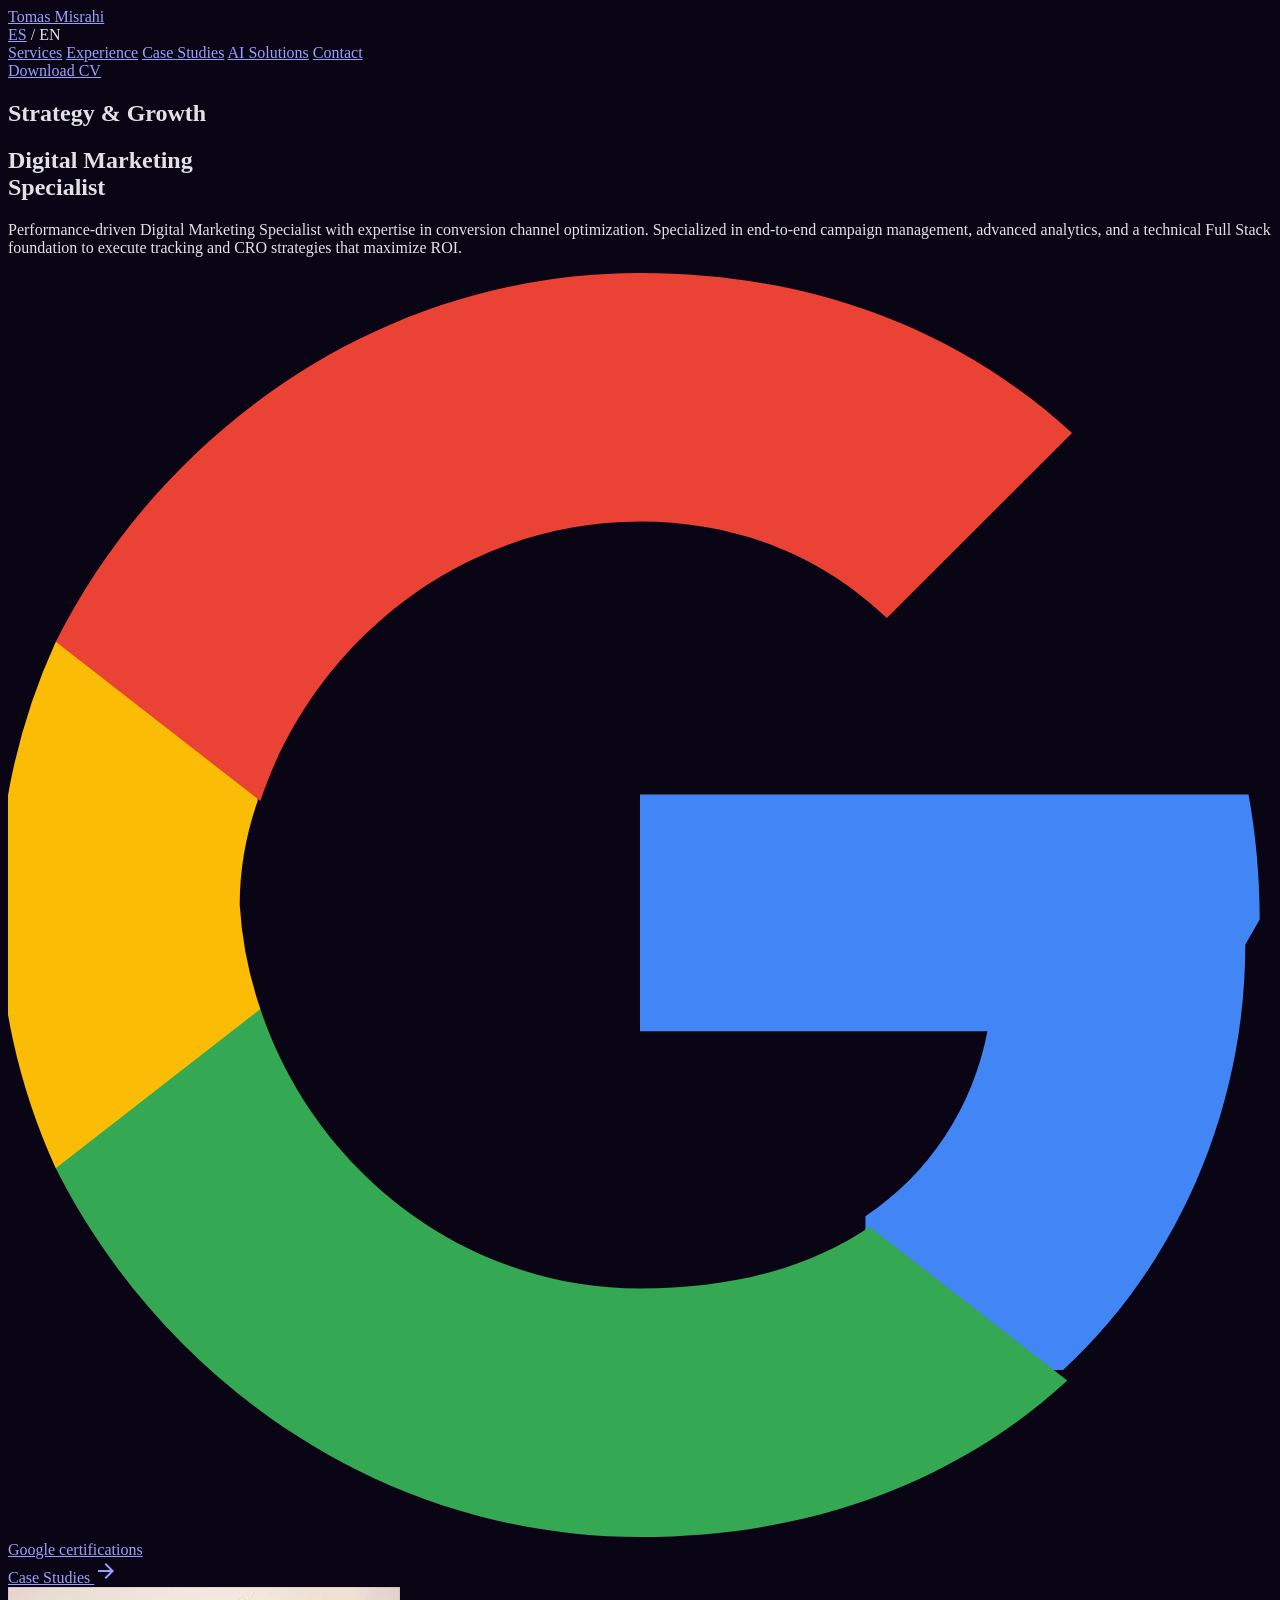
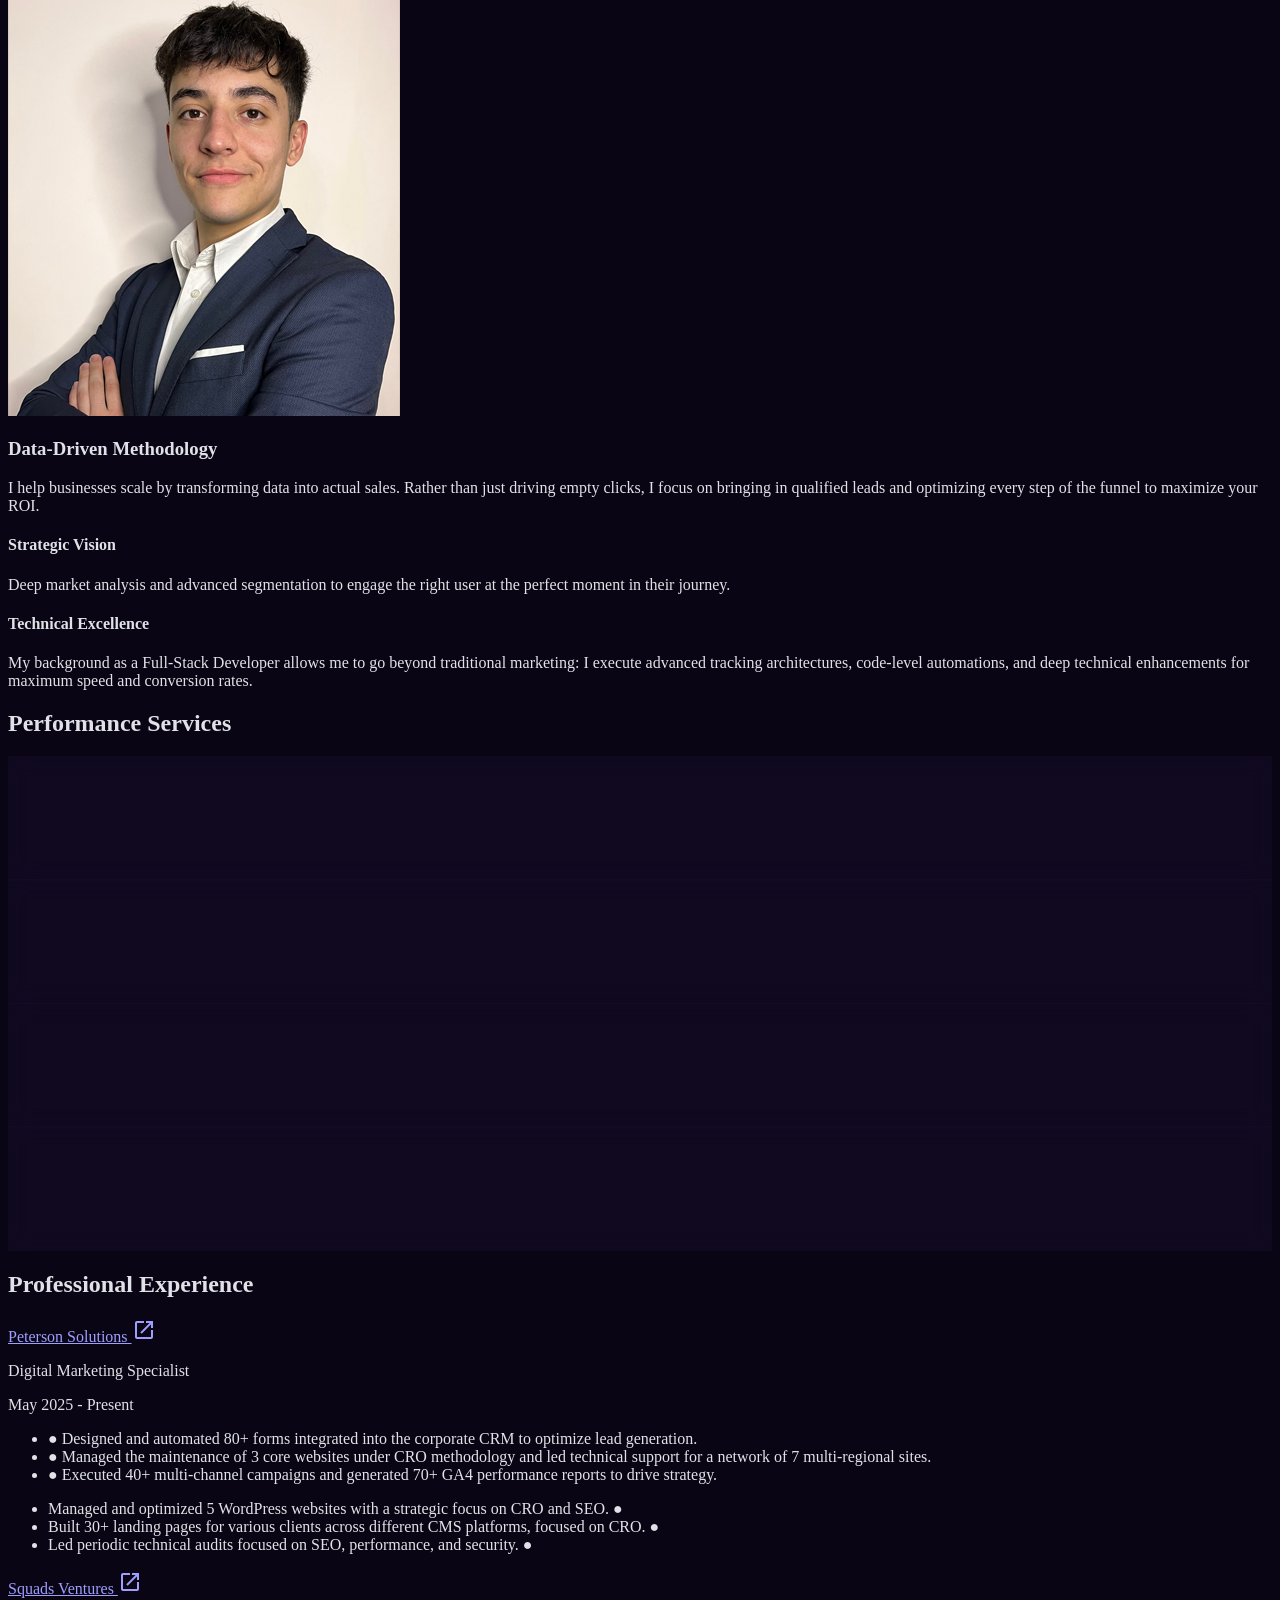
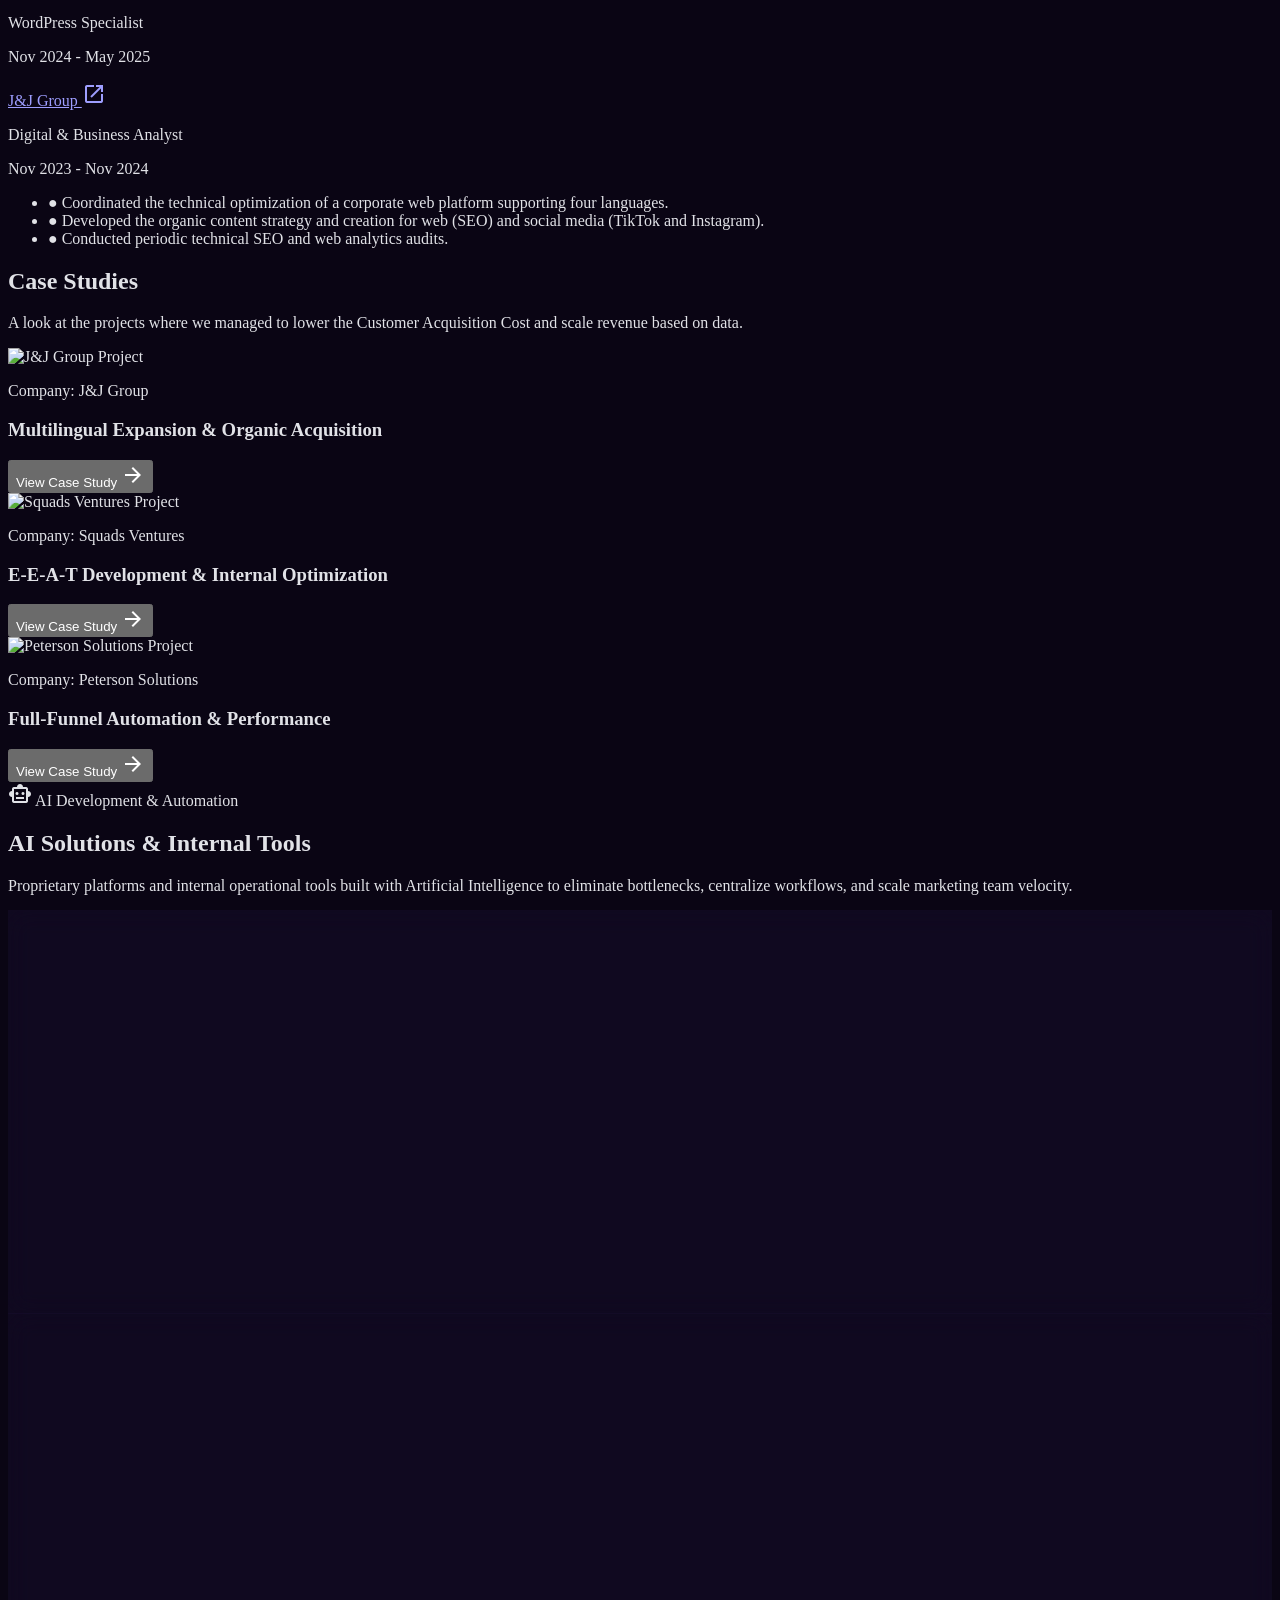
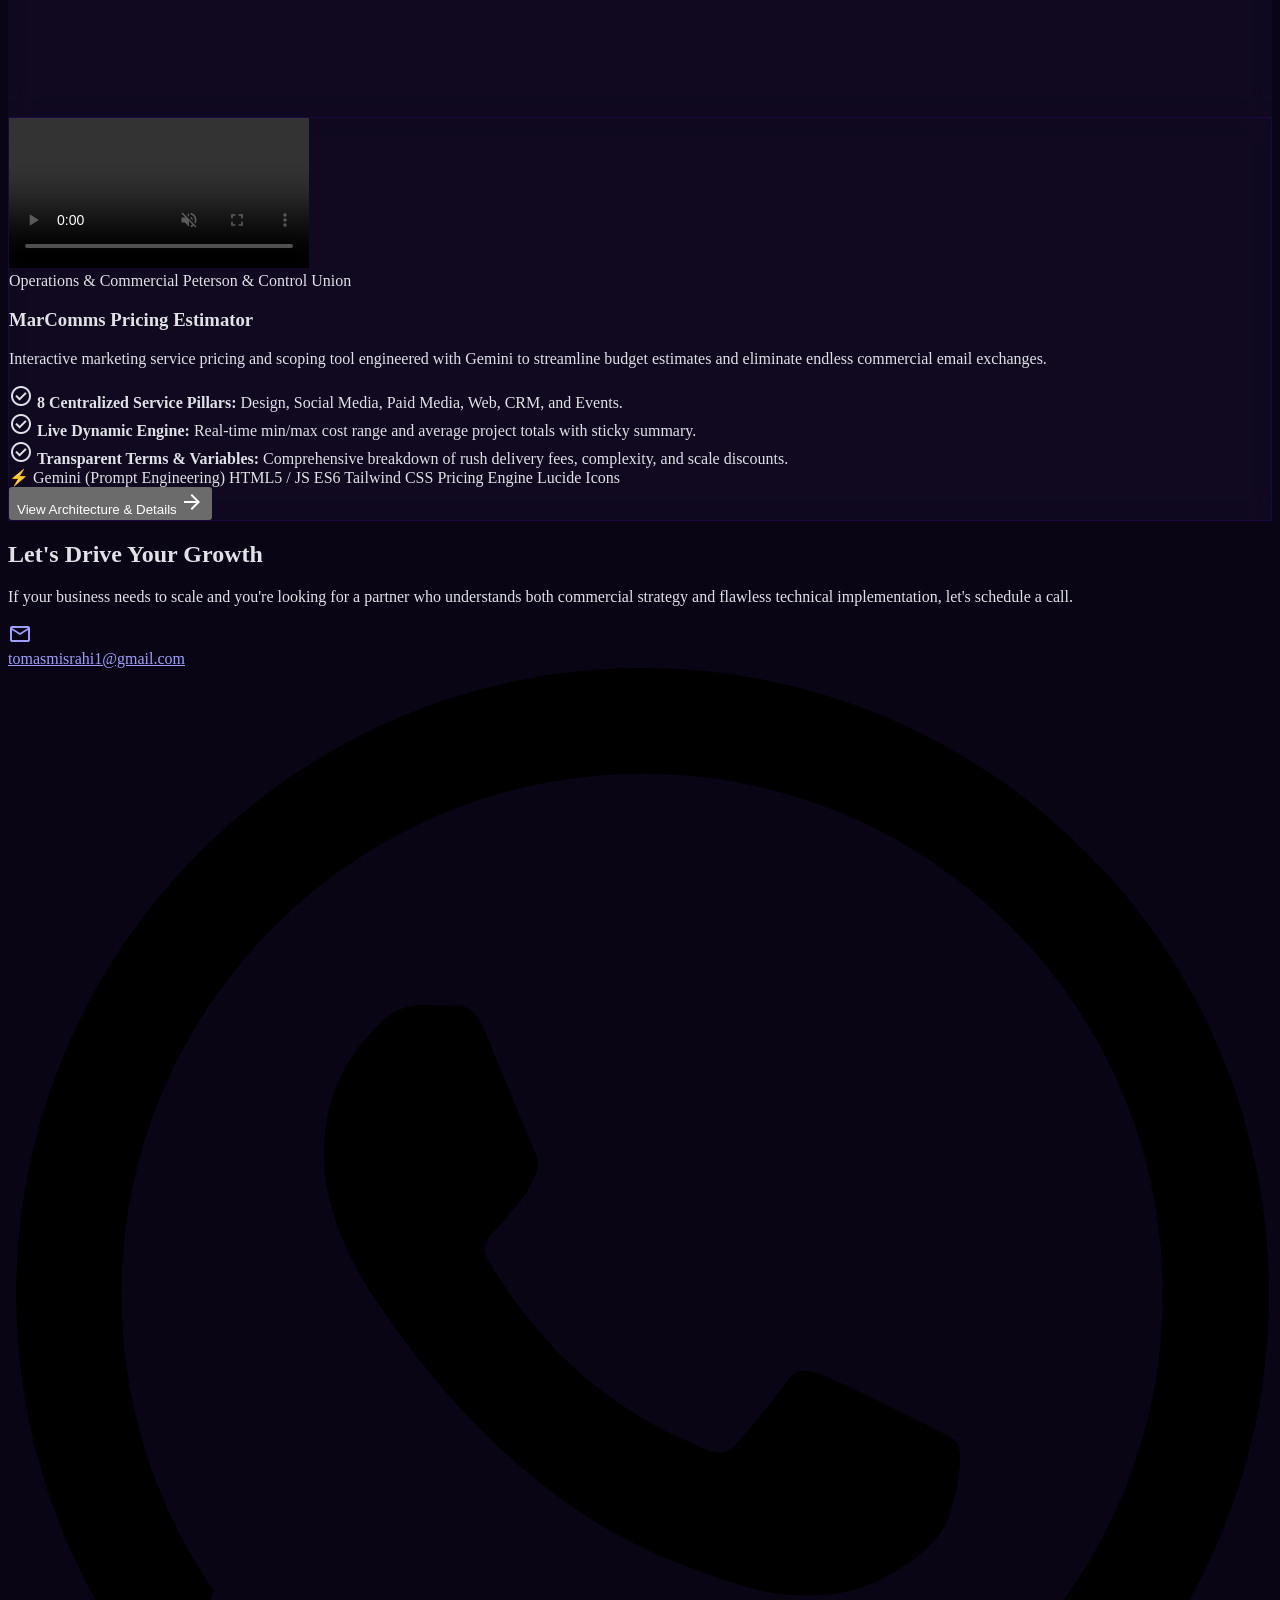
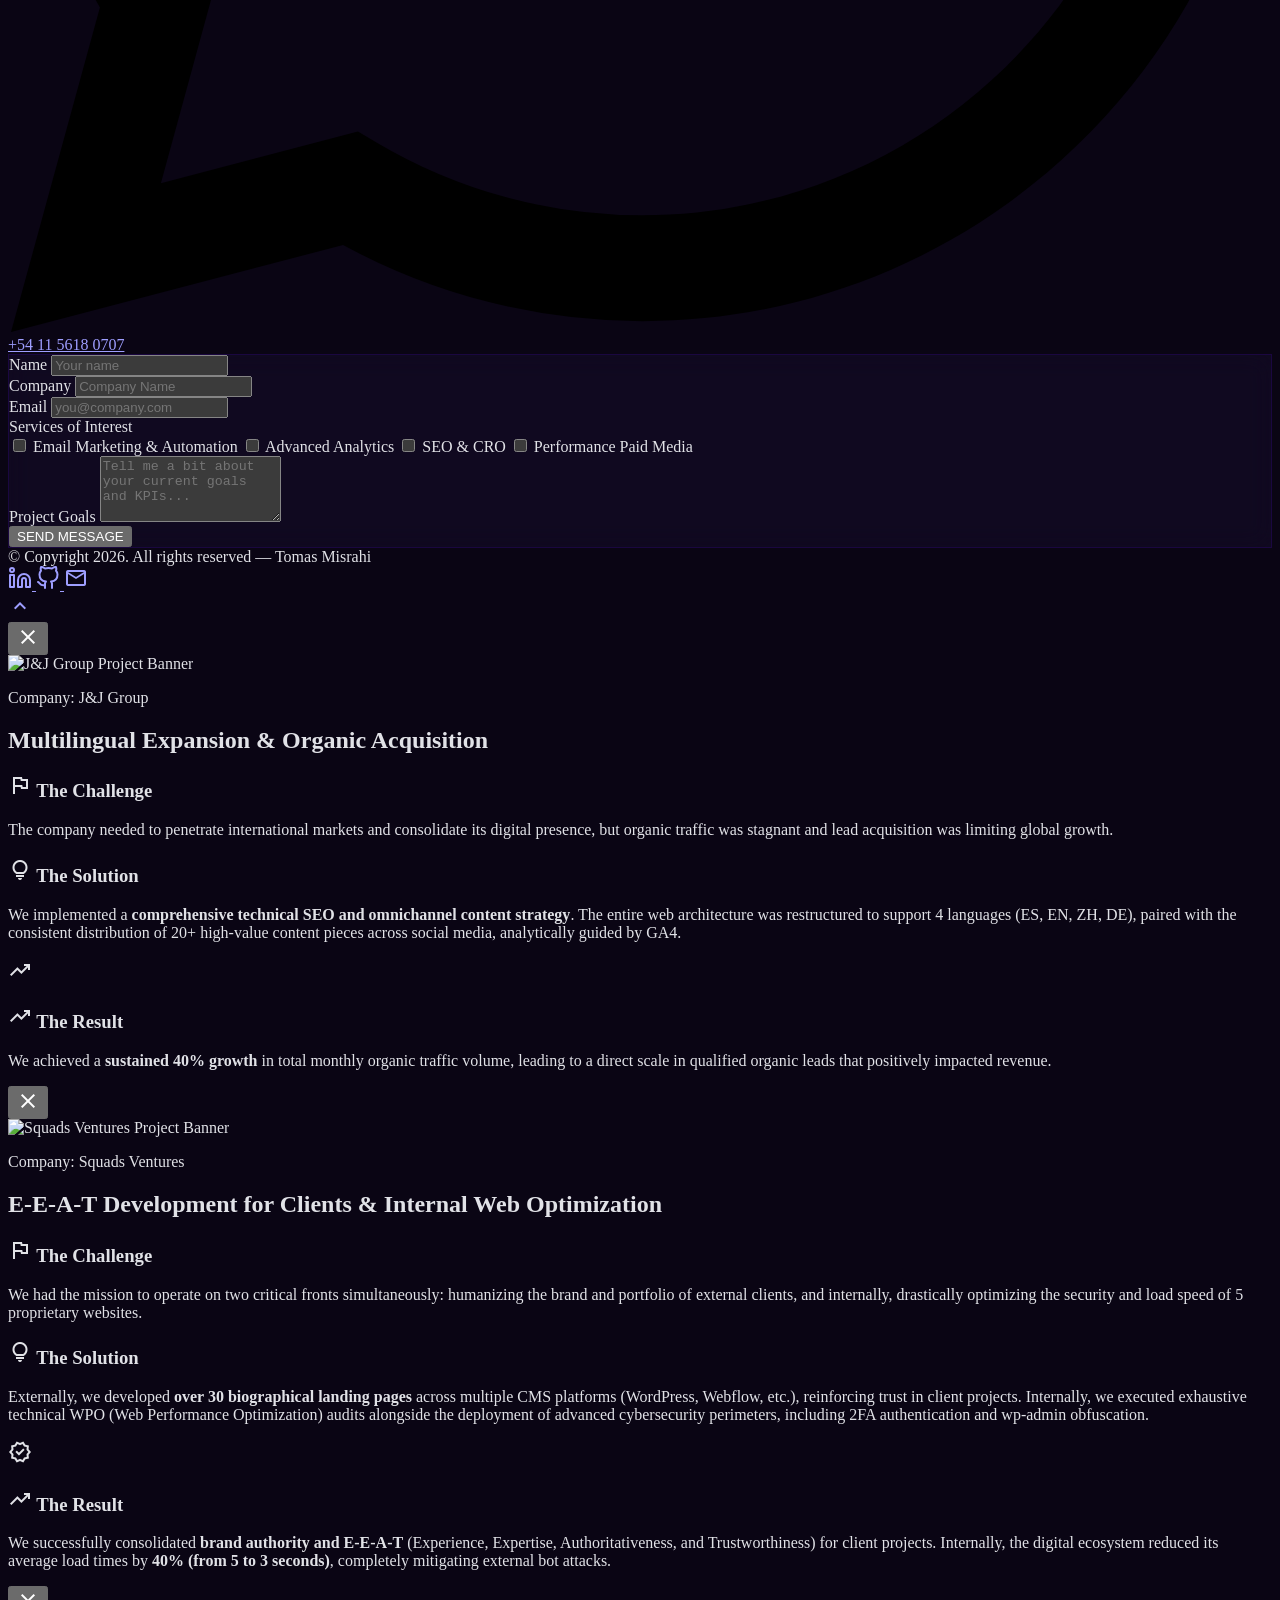
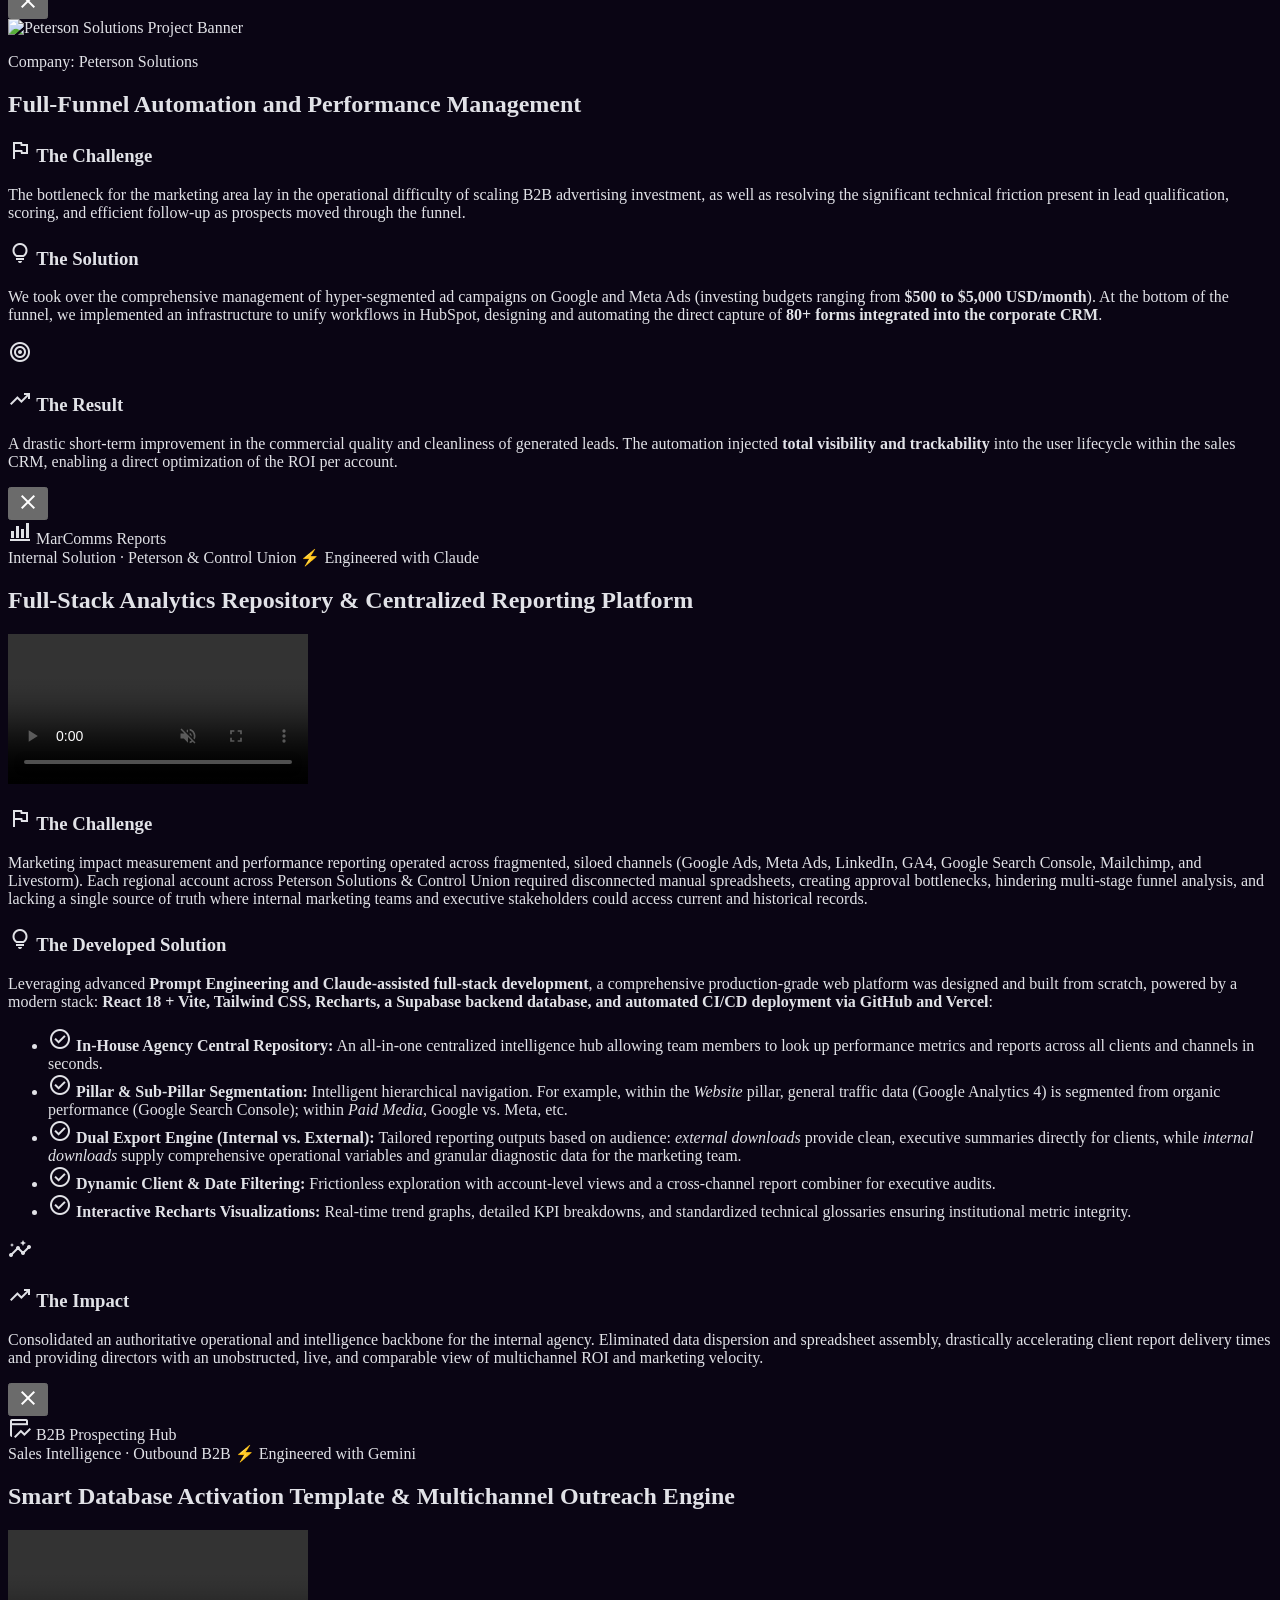
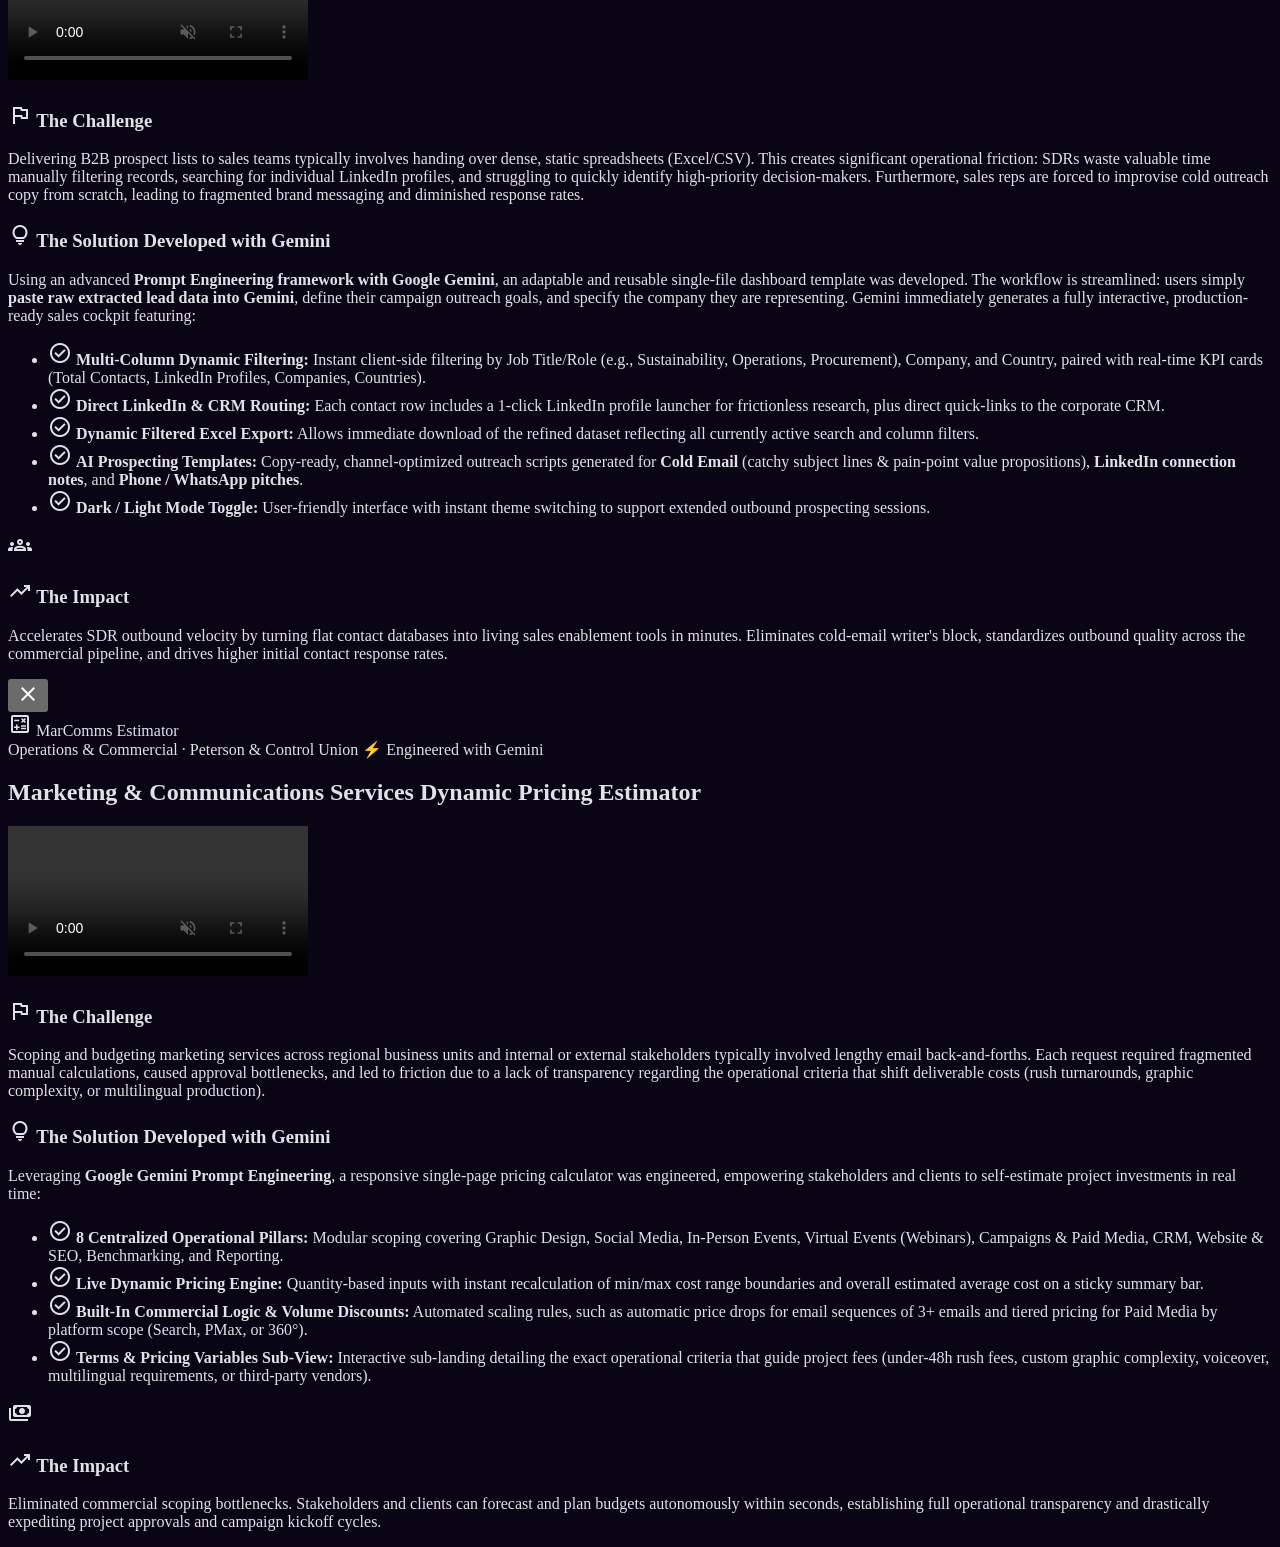
==== en.html @ 0b210752 "Implementación de soluciones hechas con IA" ====
<!DOCTYPE html>
<html lang="en" class="dark scroll-smooth bg-background">
<head>
<meta charset="utf-8"/>
<meta content="width=device-width, initial-scale=1.0" name="viewport"/>
<meta name="theme-color" content="#0A0514"/>
<meta name="color-scheme" content="dark"/>

<!-- Primary SEO & Business Metadata -->
<title>Tomas Misrahi | Digital Marketing, Performance &amp; CRO Specialist</title>
<meta name="description" content="Scale your business with Tomas Misrahi. Full-funnel Performance Marketing, Paid Media (Google &amp; Meta Ads), CRO, and Advanced Analytics (GA4). Book a call today to drive profitable revenue."/>
<meta name="keywords" content="Tomas Misrahi, Tomas Misrahi Marketing, Digital Marketing Specialist, Performance Marketing, Paid Media, Google Ads, Meta Ads, CRO, Conversion Rate Optimization, GA4, HubSpot, Growth Marketing"/>
<meta name="author" content="Tomas Misrahi"/>
<meta name="robots" content="index, follow, max-image-preview:large, max-snippet:-1, max-video-preview:-1"/>

<!-- Canonical & Multilingual Alternate Links -->
<link rel="canonical" href="https://portfolio-tomas-misrahi.netlify.app/en.html"/>
<link rel="alternate" hreflang="en" href="https://portfolio-tomas-misrahi.netlify.app/en.html"/>
<link rel="alternate" hreflang="es" href="https://portfolio-tomas-misrahi.netlify.app/"/>
<link rel="alternate" hreflang="x-default" href="https://portfolio-tomas-misrahi.netlify.app/"/>

<!-- Open Graph / Facebook / LinkedIn / WhatsApp -->
<meta property="og:type" content="profile"/>
<meta property="og:site_name" content="Tomas Misrahi Portfolio"/>
<meta property="og:title" content="Tomas Misrahi | Digital Marketing, Performance &amp; CRO Specialist"/>
<meta property="og:description" content="ROI-driven Digital Marketing and Growth Specialist. Performance Paid Media, CRO, Web Analytics, and CRM Automation. View case studies and schedule a consultation."/>
<meta property="og:url" content="https://portfolio-tomas-misrahi.netlify.app/en.html"/>
<meta property="og:image" content="https://portfolio-tomas-misrahi.netlify.app/assets/img/foto-perfil-Tomas-Misrahi.png"/>
<meta property="og:image:alt" content="Tomas Misrahi - Digital Marketing Specialist"/>
<meta property="og:locale" content="en_US"/>

<!-- Twitter Cards -->
<meta name="twitter:card" content="summary_large_image"/>
<meta name="twitter:title" content="Tomas Misrahi | Digital Marketing, Performance &amp; CRO Specialist"/>
<meta name="twitter:description" content="Growth Marketing, Paid Media, CRO, and Web Analytics services by Tomas Misrahi."/>
<meta name="twitter:image" content="https://portfolio-tomas-misrahi.netlify.app/assets/img/foto-perfil-Tomas-Misrahi.png"/>

<!-- Structured Data Schema.org / JSON-LD (GEO & LLM Search Optimization) -->
<script type="application/ld+json">
{
  "@context": "https://schema.org",
  "@graph": [
    {
      "@type": "Person",
      "@id": "https://portfolio-tomas-misrahi.netlify.app/#person",
      "name": "Tomas Misrahi",
      "givenName": "Tomas",
      "familyName": "Misrahi",
      "url": "https://portfolio-tomas-misrahi.netlify.app/en.html",
      "image": "https://portfolio-tomas-misrahi.netlify.app/assets/img/foto-perfil-Tomas-Misrahi.png",
      "jobTitle": "Digital Marketing & Performance Specialist",
      "description": "Performance-driven Digital Marketing Specialist with expertise in conversion channel optimization (CRO), advanced analytics, and end-to-end digital advertising management.",
      "address": {
        "@type": "PostalAddress",
        "addressLocality": "Villa Urquiza, Buenos Aires",
        "addressCountry": "AR"
      },
      "email": "mailto:tomasmisrahi1@gmail.com",
      "telephone": "+5491156180707",
      "sameAs": [
        "https://www.linkedin.com/in/tomas-misrahi/",
        "https://github.com/TomasMisrahi"
      ],
      "knowsAbout": [
        "Digital Marketing",
        "Performance Paid Media",
        "Google Ads",
        "Meta Ads",
        "Conversion Rate Optimization (CRO)",
        "Google Analytics 4 (GA4)",
        "Google Tag Manager (GTM)",
        "HubSpot & CRM Automation",
        "Technical SEO",
        "Full Stack Web Development",
        "WordPress & Webflow"
      ]
    },
    {
      "@type": "ProfessionalService",
      "@id": "https://portfolio-tomas-misrahi.netlify.app/#service",
      "name": "Tomas Misrahi - Digital Marketing & Growth",
      "url": "https://portfolio-tomas-misrahi.netlify.app/en.html",
      "image": "https://portfolio-tomas-misrahi.netlify.app/assets/img/foto-perfil-Tomas-Misrahi.png",
      "telephone": "+5491156180707",
      "email": "tomasmisrahi1@gmail.com",
      "areaServed": {
        "@type": "Country",
        "name": "Worldwide"
      },
      "founder": {
        "@id": "https://portfolio-tomas-misrahi.netlify.app/#person"
      },
      "hasOfferCatalog": {
        "@type": "OfferCatalog",
        "name": "Marketing Services",
        "itemListElement": [
          {
            "@type": "Offer",
            "itemOffered": {
              "@type": "Service",
              "name": "Email Marketing & Automation",
              "description": "Implementation of automated workflows in HubSpot, Mailchimp, and outbound prospecting with Apollo.io."
            }
          },
          {
            "@type": "Offer",
            "itemOffered": {
              "@type": "Service",
              "name": "Advanced Analytics & Tracking",
              "description": "Technical configuration of GA4, GTM, and custom Looker Studio dashboards for clear KPI visualization."
            }
          },
          {
            "@type": "Offer",
            "itemOffered": {
              "@type": "Service",
              "name": "SEO & CRO (Conversion Rate Optimization)",
              "description": "Comprehensive technical audits, WPO, and conversion rate optimization to maximize customer acquisitions."
            }
          },
          {
            "@type": "Offer",
            "itemOffered": {
              "@type": "Service",
              "name": "Performance Paid Media",
              "description": "Scalable and ROI-focused campaign management across Google Ads and Meta Ads."
            }
          }
        ]
      }
    },
    {
      "@type": "WebSite",
      "@id": "https://portfolio-tomas-misrahi.netlify.app/#website",
      "url": "https://portfolio-tomas-misrahi.netlify.app/en.html",
      "name": "Tomas Misrahi | Digital Marketing & Performance",
      "publisher": {
        "@id": "https://portfolio-tomas-misrahi.netlify.app/#person"
      },
      "inLanguage": "en"
    }
  ]
}
</script>

<script src="https://cdn.tailwindcss.com?plugins=forms,container-queries"></script>
<link href="https://fonts.googleapis.com/css2?family=Manrope:wght@400;500;600;700;800&amp;family=Inter:wght@400;500;600&amp;family=Space+Grotesk:wght@500;700&amp;family=Material+Symbols+Outlined:wght,FILL@100..700,0..1&amp;display=swap" rel="stylesheet"/>
<link rel="stylesheet" href="./assets/css/styles.css">
<link rel="icon" type="image/svg+xml" href="./assets/img/favicon.svg" />
<script src="./assets/js/tailwind-config.js"></script>
</head>
<body class="bg-background text-on-surface font-body selection:bg-primary selection:text-white overflow-x-hidden">

<!-- Loader Overlay -->
<div id="pageLoader" class="fixed inset-0 z-[100] flex justify-center items-center bg-background transition-opacity duration-500">
  <div class="animate-spin rounded-full h-16 w-16 border-t-2 border-b-2 border-primary"></div>
</div>

<!-- TopNavBar -->
<nav class="fixed top-0 w-full z-50 bg-background/80 backdrop-blur-xl border-b border-primary/10">
<div class="flex justify-between items-center max-w-7xl mx-auto px-5 md:px-8 py-4 md:py-5">

<!-- Logo -->
<a href="#" class="hidden md:flex flex-shrink-0 text-xl md:text-2xl font-extrabold tracking-tighter text-white whitespace-nowrap">
    Tomas Misrahi
</a>

<!-- ES / EN (Left Mobile, Right Desktop) -->
<div class="flex items-center gap-2 md:gap-3 font-label text-xs md:text-sm font-bold order-1 md:order-3">
<a id="langToggle" class="text-on-surface-variant hover:text-white transition-colors" href="index.html">ES</a>
<span class="text-outline text-xs md:text-sm">/</span>
<span class="text-primary">EN</span>
</div>

<!-- Desktop Links -->
<div class="hidden md:flex items-center gap-8 font-semibold tracking-tight text-sm order-2 md:mx-auto">
<a class="text-primary border-b-2 border-primary pb-1 transition-all" href="#services">Services</a>
<a class="text-on-surface-variant hover:text-white transition-colors" href="#experience">Experience</a>
<a class="text-on-surface-variant hover:text-white transition-colors" href="#portfolio">Case Studies</a>
<a class="text-on-surface-variant hover:text-white transition-colors" href="#ai-solutions">AI Solutions</a>
<a class="text-on-surface-variant hover:text-white transition-colors" href="#contact">Contact</a>
</div>

<!-- CV Button -->
<div class="order-2 md:order-4 ml-auto md:ml-6 flex-shrink-0">
<a href="./assets/cv/cv-tomas-misrahi-digital-marketing.pdf" download class="bg-primary text-white px-5 md:px-8 py-2 md:py-2.5 rounded-full font-label text-xs md:text-sm font-bold hover:scale-105 transition-all shadow-lg shadow-primary/20 inline-block text-center cursor-pointer whitespace-nowrap">
    Download CV
</a>
</div>

</div>
</nav>
<main>
<!-- Hero Section -->
<section class="min-h-screen flex items-center justify-center pt-32 pb-24 lg:pt-20 lg:pb-0 px-8 lg:px-0 bg-background relative overflow-hidden" id="hero">
<div class="absolute inset-0 z-0 hero-gradient"></div>
<div class="max-w-7xl mx-auto px-8 grid lg:grid-cols-2 gap-12 items-center relative z-10">
<div class="order-2 lg:order-1">
<h2 class="font-label text-primary font-bold tracking-widest uppercase mb-4 text-sm">Strategy &amp; Growth</h2>
<h1 class="font-headline text-5xl lg:text-7xl font-extrabold tracking-tight mb-6 mt-8 md:mt-0">
Digital Marketing <br/>
<span class="inline-block text-transparent bg-clip-text bg-gradient-to-r from-white via-tertiary to-primary pb-2">Specialist</span>
</h1>
<p class="text-on-surface-variant text-lg max-w-lg mb-8 leading-relaxed">
                    Performance-driven Digital Marketing Specialist with expertise in conversion channel optimization. Specialized in end-to-end campaign management, advanced analytics, and a technical Full Stack foundation to execute tracking and CRO strategies that maximize ROI.
                </p>
<!-- Certifications Badges -->
<div class="flex flex-wrap gap-3 mb-10">
<a href="https://www.linkedin.com/in/tomas-misrahi/details/certifications/" target="_blank" rel="noopener noreferrer" class="flex items-center gap-2 px-3 py-1.5 rounded-lg bg-surface-variant border border-primary/20 hover:bg-primary/20 transition-all cursor-pointer">
<svg class="w-4 h-4" viewBox="0 0 48 48" xmlns="http://www.w3.org/2000/svg">
  <path fill="#4285F4" d="M47.532 24.553c0-1.646-.148-3.233-.423-4.75H24v8.995h13.195c-.568 2.91-2.186 5.385-4.636 7.026v5.834h7.505c4.39-4.043 6.923-9.99 6.923-16.155L47.532 24.553z"/>
  <path fill="#34A853" d="M24 48c6.62 0 12.167-2.193 16.223-5.942l-7.505-5.834c-2.196 1.472-5.003 2.34-8.718 2.34-6.703 0-12.385-4.526-14.417-10.613H1.815v6.05C5.87 42.062 14.242 48 24 48z"/>
  <path fill="#FBBC05" d="M9.583 27.951A14.957 14.957 0 0 1 8.8 24c0-1.37.243-2.698.68-3.951v-6.05H1.815a24.047 24.047 0 0 0-.001 20l7.769-6.048z"/>
  <path fill="#EA4335" d="M24 9.436c3.6 0 6.834 1.24 9.375 3.668l7.031-7.03C36.158 2.194 30.613 0 24 0 14.242 0 5.87 5.938 1.815 14.004l7.768 6.045C11.615 13.962 17.297 9.436 24 9.436z"/>
</svg>
<span class="text-[10px] font-bold tracking-wider uppercase opacity-80">Google certifications</span>
</a>
</div>
<div class="flex flex-wrap gap-4 mt-8">
<a href="#portfolio" class="bg-primary text-white px-8 py-4 rounded-full font-label font-bold flex items-center gap-2 glow-on-hover transition-all hover:scale-[1.02] active:scale-95 inline-block cursor-pointer">
                        Case Studies
                        <span class="material-symbols-outlined text-sm">arrow_forward</span>
</a>
</div>
</div>
<div class="order-1 lg:order-2 flex justify-start lg:justify-end">
<div class="relative">
<div class="absolute -inset-4 bg-primary/20 blur-3xl rounded-full"></div>
<div class="relative w-64 h-64 sm:w-72 sm:h-72 md:w-[450px] md:h-[450px] overflow-hidden rounded-xl border border-primary/20 p-2 shadow-2xl shadow-primary/20 bg-surface-variant">
<img alt="Tomas Misrahi" class="w-full h-full object-cover rounded-lg block" src="./assets/img/foto-perfil-Tomas-Misrahi.png"/>
</div>
</div>
</div>
</div>
</section>
<!-- About Section -->
<section class="py-24 bg-surface" id="about">
<div class="max-w-7xl mx-auto px-8">
<div class="flex flex-col md:flex-row gap-16">
<div class="md:w-1/3">
<h3 class="font-headline text-4xl font-extrabold tracking-tight">Data-Driven Methodology</h3>
</div>
<div class="md:w-2/3">
<p class="text-xl md:text-2xl text-on-surface leading-snug mb-8">
                        I help businesses scale by transforming data into <span class="text-primary italic">actual sales</span>. Rather than just driving empty clicks, I focus on bringing in qualified leads and optimizing every step of the funnel to maximize your ROI.
                    </p>
<div class="grid md:grid-cols-2 gap-8 mt-12">
<div class="space-y-4">
<h4 class="font-label text-primary font-bold uppercase tracking-widest text-xs">Strategic Vision</h4>
<p class="text-on-surface-variant">Deep market analysis and advanced segmentation to engage the right user at the perfect moment in their journey.</p>
</div>
<div class="space-y-4">
<h4 class="font-label text-primary font-bold uppercase tracking-widest text-xs">Technical Excellence</h4>
<p class="text-on-surface-variant">My background as a Full-Stack Developer allows me to go beyond traditional marketing: I execute advanced tracking architectures, code-level automations, and deep technical enhancements for maximum speed and conversion rates.</p>
</div>
</div>
</div>
</div>
</div>
</section>
<!-- Services Section -->
<section class="py-24 bg-background" id="services">
<div class="max-w-7xl mx-auto px-8">
<div class="mb-16">
<h2 class="font-headline text-5xl font-black tracking-tighter mb-4">Performance Services</h2>
<div class="w-24 h-1 bg-primary"></div>
</div>
<div class="grid md:grid-cols-2 lg:grid-cols-4 gap-6">
<!-- Card 1 -->
<div class="glass-card p-8 rounded-xl transition-all duration-300 hover:-translate-y-2">
<div class="mb-6 w-12 h-12 flex items-center justify-center bg-primary/10 rounded-lg text-primary">
<span class="material-symbols-outlined text-3xl">mail</span>
</div>
<h3 class="text-xl font-bold mb-3">Email Marketing &amp; Automation</h3>
<p class="text-on-surface-variant text-sm leading-relaxed">Implementation of automated workflows in HubSpot, Mailchimp, and outbound strategies with Apollo.io.</p>
</div>
<!-- Card 2 -->
<div class="glass-card p-8 rounded-xl transition-all duration-300 hover:-translate-y-2">
<div class="mb-6 w-12 h-12 flex items-center justify-center bg-primary/10 rounded-lg text-primary">
<span class="material-symbols-outlined text-3xl">analytics</span>
</div>
<h3 class="text-xl font-bold mb-3">Advanced Analytics</h3>
<p class="text-on-surface-variant text-sm leading-relaxed">Expert configuration of GA4 and GTM. Customized Looker Studio dashboards to clearly visualize critical KPIs.</p>
</div>
<!-- Card 3 -->
<div class="glass-card p-8 rounded-xl transition-all duration-300 hover:-translate-y-2">
<div class="mb-6 w-12 h-12 flex items-center justify-center bg-primary/10 rounded-lg text-primary">
<span class="material-symbols-outlined text-3xl">query_stats</span>
</div>
<h3 class="text-xl font-bold mb-3">SEO &amp; CRO</h3>
<p class="text-on-surface-variant text-sm leading-relaxed">Comprehensive technical audits and conversion rate optimization to drastically improve user experience and sales.</p>
</div>
<!-- Card 4 -->
<div class="glass-card p-8 rounded-xl transition-all duration-300 hover:-translate-y-2">
<div class="mb-6 w-12 h-12 flex items-center justify-center bg-primary/10 rounded-lg text-primary">
<span class="material-symbols-outlined text-3xl">ads_click</span>
</div>
<h3 class="text-xl font-bold mb-3">Performance Paid Media</h3>
<p class="text-on-surface-variant text-sm leading-relaxed">Optimized management of Google Ads and Meta Ads campaigns focused entirely on scalability and ROAS.</p>
</div>
</div>
</div>
</section>
<!-- Experience Section -->
<section class="py-24 bg-surface" id="experience">
<div class="max-w-7xl mx-auto px-8">
<div class="mb-16">
<h2 class="font-headline text-5xl font-black tracking-tighter mb-4">Professional Experience</h2>
<div class="w-24 h-1 bg-primary"></div>
</div>
<div class="relative max-w-4xl">
<!-- Vertical Line -->
<div class="absolute left-4 md:left-1/2 top-0 bottom-0 w-[2px] timeline-line transform md:-translate-x-1/2 rounded-full"></div>
<div class="space-y-20 relative">
<!-- Peterson Solutions -->
<div class="relative flex flex-col md:flex-row items-start md:items-center">
<div class="absolute left-4 md:left-1/2 w-4 h-4 rounded-full bg-primary border-4 border-surface transform -translate-x-1/2 z-10 shadow-[0_0_10px_rgba(90,0,255,0.8)]"></div>
<div class="ml-12 md:ml-0 md:w-1/2 md:pr-12 md:text-right">
<a href="https://www.linkedin.com/company/petersonsolutions/" target="_blank" rel="noopener noreferrer" class="inline-block font-label font-bold text-primary text-sm uppercase tracking-widest hover:text-white transition-colors">
    Peterson Solutions <span class="material-symbols-outlined text-[10px] align-baseline">open_in_new</span>
</a>
<p class="text-white font-semibold text-lg mt-1">Digital Marketing Specialist</p>
<p class="text-on-surface-variant/60 text-xs font-bold uppercase mt-1">May 2025 - Present</p>
</div>
<div class="ml-12 md:ml-0 md:w-1/2 md:pl-12 mt-4 md:mt-0">
<ul class="space-y-3 text-on-surface-variant text-sm">
<li class="flex gap-3"><span class="text-primary mt-1">●</span> Designed and automated 80+ forms integrated into the corporate CRM to optimize lead generation.</li>
<li class="flex gap-3"><span class="text-primary mt-1">●</span> Managed the maintenance of 3 core websites under CRO methodology and led technical support for a network of 7 multi-regional sites.</li>
<li class="flex gap-3"><span class="text-primary mt-1">●</span> Executed 40+ multi-channel campaigns and generated 70+ GA4 performance reports to drive strategy.</li>
</ul>
</div>
</div>
<!-- Squads Ventures -->
<div class="relative flex flex-col md:flex-row items-start md:items-center">
<div class="absolute left-4 md:left-1/2 w-4 h-4 rounded-full bg-primary border-4 border-surface transform -translate-x-1/2 z-10 shadow-[0_0_10px_rgba(90,0,255,0.8)]"></div>
<div class="ml-12 md:ml-0 md:w-1/2 md:pr-12 md:text-right md:order-1 order-2 mt-4 md:mt-0">
<ul class="space-y-3 text-on-surface-variant text-sm md:flex md:flex-col md:items-end">
<li class="flex gap-3 md:text-right">Managed and optimized 5 WordPress websites with a strategic focus on CRO and SEO. <span class="text-primary mt-1">●</span></li>
<li class="flex gap-3 md:text-right">Built 30+ landing pages for various clients across different CMS platforms, focused on CRO. <span class="text-primary mt-1">●</span></li>
<li class="flex gap-3 md:text-right">Led periodic technical audits focused on SEO, performance, and security. <span class="text-primary mt-1">●</span></li>
</ul>
</div>
<div class="ml-12 md:ml-0 md:w-1/2 md:pl-12 md:order-2 order-1">
<a href="https://www.linkedin.com/company/squads-ventures/" target="_blank" rel="noopener noreferrer" class="inline-block font-label font-bold text-primary text-sm uppercase tracking-widest hover:text-white transition-colors">
    Squads Ventures <span class="material-symbols-outlined text-[10px] align-baseline">open_in_new</span>
</a>
<p class="text-white font-semibold text-lg mt-1">WordPress Specialist</p>
<p class="text-on-surface-variant/60 text-xs font-bold uppercase mt-1">Nov 2024 - May 2025</p>
</div>
</div>
<!-- J&J Group -->
<div class="relative flex flex-col md:flex-row items-start md:items-center">
<div class="absolute left-4 md:left-1/2 w-4 h-4 rounded-full bg-primary border-4 border-surface transform -translate-x-1/2 z-10 shadow-[0_0_10px_rgba(90,0,255,0.8)]"></div>
<div class="ml-12 md:ml-0 md:w-1/2 md:pr-12 md:text-right">
<a href="https://www.linkedin.com/company/jjgroup-investments/" target="_blank" rel="noopener noreferrer" class="inline-block font-label font-bold text-primary text-sm uppercase tracking-widest hover:text-white transition-colors">
    J&amp;J Group <span class="material-symbols-outlined text-[10px] align-baseline">open_in_new</span>
</a>
<p class="text-white font-semibold text-lg mt-1">Digital &amp; Business Analyst</p>
<p class="text-on-surface-variant/60 text-xs font-bold uppercase mt-1">Nov 2023 - Nov 2024</p>
</div>
<div class="ml-12 md:ml-0 md:w-1/2 md:pl-12 mt-4 md:mt-0">
<ul class="space-y-3 text-on-surface-variant text-sm">
<li class="flex gap-3"><span class="text-primary mt-1">●</span> Coordinated the technical optimization of a corporate web platform supporting four languages.</li>
<li class="flex gap-3"><span class="text-primary mt-1">●</span> Developed the organic content strategy and creation for web (SEO) and social media (TikTok and Instagram).</li>
<li class="flex gap-3"><span class="text-primary mt-1">●</span> Conducted periodic technical SEO and web analytics audits.</li>
</ul>
</div>
</div>
</div>
</div>
</div>
</section>
<!-- Portfolio Section -->
<section class="py-24 bg-background" id="portfolio">
<div class="max-w-7xl mx-auto px-8">
<div class="flex flex-col md:flex-row justify-between items-end mb-16 gap-6">
<div>
<h2 class="font-headline text-5xl font-black tracking-tighter leading-tight md:leading-none mb-4">Case Studies</h2>
<p class="text-on-surface-variant">A look at the projects where we managed to lower the Customer Acquisition Cost and scale revenue based on data.</p>
</div>
</div>
<div class="grid md:grid-cols-2 lg:grid-cols-3 gap-8">
<!-- Case 1 -->
<div class="group relative overflow-hidden rounded-xl bg-surface-variant border border-primary/10 flex flex-col h-full min-h-[360px]">
<div class="absolute inset-0 w-full h-full overflow-hidden">
<img alt="J&J Group Project" class="w-full h-full object-cover group-hover:scale-110 transition-transform duration-700 opacity-30" src="https://images.unsplash.com/photo-1551288049-bebda4e38f71?auto=format&amp;fit=crop&amp;w=800&amp;q=80"/>
</div>
<div class="p-8 flex flex-col h-full absolute inset-0 z-10 justify-end bg-gradient-to-t from-background via-background/80 to-background/10">
<p class="text-primary text-xs font-bold tracking-widest uppercase mb-2">Company: J&amp;J Group</p>
<h3 class="text-2xl font-bold mb-4 leading-tight">Multilingual Expansion &amp; Organic Acquisition</h3>
<button onclick="openModal('modal-case-1')" class="mt-4 self-start text-xs font-bold text-white bg-primary/20 hover:bg-primary border border-primary/50 group-hover:border-primary px-5 py-2.5 rounded-full transition-all flex items-center gap-2">
    View Case Study <span class="material-symbols-outlined text-[14px]">arrow_forward</span>
</button>
</div>
</div>
<!-- Case 2 -->
<div class="group relative overflow-hidden rounded-xl bg-surface-variant border border-primary/10 flex flex-col h-full min-h-[360px]">
<div class="absolute inset-0 w-full h-full overflow-hidden">
<img alt="Squads Ventures Project" class="w-full h-full object-cover group-hover:scale-110 transition-transform duration-700 opacity-30" src="https://images.unsplash.com/photo-1460925895917-afdab827c52f?auto=format&amp;fit=crop&amp;w=800&amp;q=80"/>
</div>
<div class="p-8 flex flex-col h-full absolute inset-0 z-10 justify-end bg-gradient-to-t from-background via-background/80 to-background/10">
<p class="text-primary text-xs font-bold tracking-widest uppercase mb-2">Company: Squads Ventures</p>
<h3 class="text-2xl font-bold mb-4 leading-tight">E-E-A-T Development &amp; Internal Optimization</h3>
<button onclick="openModal('modal-case-2')" class="mt-4 self-start text-xs font-bold text-white bg-primary/20 hover:bg-primary border border-primary/50 group-hover:border-primary px-5 py-2.5 rounded-full transition-all flex items-center gap-2">
    View Case Study <span class="material-symbols-outlined text-[14px]">arrow_forward</span>
</button>
</div>
</div>
<!-- Case 3 -->
<div class="group relative overflow-hidden rounded-xl bg-surface-variant border border-primary/10 flex flex-col h-full min-h-[360px]">
<div class="absolute inset-0 w-full h-full overflow-hidden">
<img alt="Peterson Solutions Project" class="w-full h-full object-cover group-hover:scale-110 transition-transform duration-700 opacity-30" src="https://images.unsplash.com/photo-1504868584819-f8e8b4b6d7e3?auto=format&amp;fit=crop&amp;w=800&amp;q=80"/>
</div>
<div class="p-8 flex flex-col h-full absolute inset-0 z-10 justify-end bg-gradient-to-t from-background via-background/80 to-background/10">
<p class="text-primary text-xs font-bold tracking-widest uppercase mb-2">Company: Peterson Solutions</p>
<h3 class="text-2xl font-bold mb-4 leading-tight">Full-Funnel Automation &amp; Performance</h3>
<button onclick="openModal('modal-case-3')" class="mt-4 self-start text-xs font-bold text-white bg-primary/20 hover:bg-primary border border-primary/50 group-hover:border-primary px-5 py-2.5 rounded-full transition-all flex items-center gap-2">
    View Case Study <span class="material-symbols-outlined text-[14px]">arrow_forward</span>
</button>
</div>
</div>
</div>
</div>
</section>

<!-- AI Solutions Section -->
<section class="py-24 bg-surface" id="ai-solutions">
<div class="max-w-7xl mx-auto px-8">
<div class="flex flex-col md:flex-row justify-between items-end mb-16 gap-6">
<div>
<div class="flex items-center gap-2 text-primary font-label text-xs font-bold tracking-widest uppercase mb-3">
<span class="material-symbols-outlined text-base">smart_toy</span>
AI Development &amp; Automation
</div>
<h2 class="font-headline text-4xl md:text-5xl font-black tracking-tighter leading-tight md:leading-none mb-4">
AI Solutions &amp; Internal Tools
</h2>
<p class="text-on-surface-variant max-w-2xl text-base md:text-lg">
Proprietary platforms and internal operational tools built with Artificial Intelligence to eliminate bottlenecks, centralize workflows, and scale marketing team velocity.
</p>
</div>
</div>

<div class="grid md:grid-cols-2 lg:grid-cols-3 gap-8">
<!-- Card 1: MarComms Reports -->
<div class="glass-card rounded-2xl p-6 md:p-8 flex flex-col justify-between border border-primary/20 hover:border-primary/50 transition-all duration-300 group shadow-xl shadow-primary/5">
<div>
<!-- Video / Preview Container -->
<div class="w-full aspect-video rounded-xl bg-background/90 border border-primary/20 overflow-hidden relative mb-6 flex items-center justify-center group-hover:border-primary/40 transition-colors">
<video class="w-full h-full object-cover" autoplay loop muted playsinline controls preload="metadata">
<source src="assets/video/reportes-marcomms.mp4" type="video/mp4">
Your browser does not support video playback.
</video>
</div>

<!-- Badges -->
<div class="flex items-center justify-between gap-2 mb-3">
<span class="text-[11px] font-label font-bold uppercase tracking-wider text-primary px-3 py-1 rounded-full bg-primary/10 border border-primary/30">
Internal Solution
</span>
<span class="text-[11px] font-label font-semibold text-on-surface-variant/80">
Peterson &amp; Control Union
</span>
</div>

<h3 class="text-2xl font-bold text-white mb-3 group-hover:text-primary transition-colors">
MarComms Reports
</h3>

<p class="text-on-surface-variant text-sm leading-relaxed mb-6">
Centralized repository and full-stack web dashboard for the in-house agency. Ingests all marketing metrics and reports by pillar and sub-pillar with client filtering and dual downloads.
</p>

<!-- Features list -->
<div class="space-y-2 mb-6 text-xs text-on-surface-variant">
<div class="flex items-center gap-2">
<span class="material-symbols-outlined text-primary text-sm">check_circle</span>
<span><strong>Pillars &amp; Sub-Pillars:</strong> Website (GA4 vs. SEO/GSC), Paid Media, Social, and Email.</span>
</div>
<div class="flex items-center gap-2">
<span class="material-symbols-outlined text-primary text-sm">check_circle</span>
<span><strong>Dual Exports:</strong> Clean client-facing executive reports vs. deep internal operational audits.</span>
</div>
<div class="flex items-center gap-2">
<span class="material-symbols-outlined text-primary text-sm">check_circle</span>
<span><strong>Full-Stack Architecture:</strong> React 18, Supabase, Recharts, versioned via GitHub and Vercel.</span>
</div>
</div>
</div>

<div>
<!-- Stack Tags -->
<div class="flex flex-wrap gap-1.5 pt-4 border-t border-primary/10 mb-5">
<span class="px-2.5 py-1 text-[11px] font-mono font-bold rounded-md bg-purple-500/20 text-purple-300 border border-purple-500/30">
⚡ Claude (Prompt Engineering)
</span>
<span class="px-2 py-0.5 text-[11px] font-mono rounded bg-surface-variant text-on-surface-variant">React 18</span>
<span class="px-2 py-0.5 text-[11px] font-mono rounded bg-surface-variant text-on-surface-variant">Supabase</span>
<span class="px-2 py-0.5 text-[11px] font-mono rounded bg-surface-variant text-on-surface-variant">Vercel</span>
<span class="px-2 py-0.5 text-[11px] font-mono rounded bg-surface-variant text-on-surface-variant">GitHub</span>
<span class="px-2 py-0.5 text-[11px] font-mono rounded bg-surface-variant text-on-surface-variant">Recharts</span>
</div>

<button onclick="openModal('modal-tool-1')" class="w-full py-3 rounded-xl bg-primary/20 hover:bg-primary text-white text-xs font-label font-bold tracking-wider uppercase border border-primary/40 hover:border-primary transition-all flex items-center justify-center gap-2">
View Architecture &amp; Details
<span class="material-symbols-outlined text-sm">arrow_forward</span>
</button>
</div>
</div>

<!-- Card 2: B2B Prospecting & Outreach Hub -->
<div class="glass-card rounded-2xl p-6 md:p-8 flex flex-col justify-between border border-primary/20 hover:border-primary/50 transition-all duration-300 group shadow-xl shadow-primary/5">
<div>
<!-- Video / Preview Container -->
<div class="w-full aspect-video rounded-xl bg-background/90 border border-primary/20 overflow-hidden relative mb-6 flex items-center justify-center group-hover:border-primary/40 transition-colors">
<video class="w-full h-full object-cover" autoplay loop muted playsinline controls preload="metadata">
<source src="assets/video/b2b-prospecting-gemini.mp4" type="video/mp4">
Your browser does not support video playback.
</video>
</div>

<!-- Badges -->
<div class="flex items-center justify-between gap-2 mb-3">
<span class="text-[11px] font-label font-bold uppercase tracking-wider text-primary px-3 py-1 rounded-full bg-primary/10 border border-primary/30">
Sales Intelligence
</span>
<span class="text-[11px] font-label font-semibold text-on-surface-variant/80">
Outbound B2B Prospecting
</span>
</div>

<h3 class="text-2xl font-bold text-white mb-3 group-hover:text-primary transition-colors">
B2B Prospecting &amp; Outreach Hub
</h3>

<p class="text-on-surface-variant text-sm leading-relaxed mb-6">
Smart, Gemini-customizable interactive template engineered to turn dense B2B contact lists into dynamic prospecting cockpits with multi-criteria filters and instant multichannel outreach copy.
</p>

<!-- Features list -->
<div class="space-y-2 mb-6 text-xs text-on-surface-variant">
<div class="flex items-center gap-2">
<span class="material-symbols-outlined text-primary text-sm">check_circle</span>
<span><strong>Multi-Column Filtering &amp; KPIs:</strong> Job Title, Company, and Country with live metric counters.</span>
</div>
<div class="flex items-center gap-2">
<span class="material-symbols-outlined text-primary text-sm">check_circle</span>
<span><strong>Direct LinkedIn &amp; CRM Routing:</strong> 1-click access to decision-maker profiles and CRM linking.</span>
</div>
<div class="flex items-center gap-2">
<span class="material-symbols-outlined text-primary text-sm">check_circle</span>
<span><strong>AI Outreach Copywriting:</strong> Pre-generated Cold Email, LinkedIn notes, and WhatsApp scripts.</span>
</div>
</div>
</div>

<div>
<!-- Stack Tags -->
<div class="flex flex-wrap gap-1.5 pt-4 border-t border-primary/10 mb-5">
<span class="px-2.5 py-1 text-[11px] font-mono font-bold rounded-md bg-blue-500/20 text-blue-300 border border-blue-500/30">
⚡ Gemini (Prompt Engineering)
</span>
<span class="px-2 py-0.5 text-[11px] font-mono rounded bg-surface-variant text-on-surface-variant">HTML5 / JS ES6</span>
<span class="px-2 py-0.5 text-[11px] font-mono rounded bg-surface-variant text-on-surface-variant">Tailwind CSS</span>
<span class="px-2 py-0.5 text-[11px] font-mono rounded bg-surface-variant text-on-surface-variant">CRM Integration</span>
<span class="px-2 py-0.5 text-[11px] font-mono rounded bg-surface-variant text-on-surface-variant">Excel Export</span>
</div>

<button onclick="openModal('modal-tool-2')" class="w-full py-3 rounded-xl bg-primary/20 hover:bg-primary text-white text-xs font-label font-bold tracking-wider uppercase border border-primary/40 hover:border-primary transition-all flex items-center justify-center gap-2">
View Architecture &amp; Details
<span class="material-symbols-outlined text-sm">arrow_forward</span>
</button>
</div>
</div>

<!-- Card 3: MarComms Services Pricing Estimator -->
<div class="glass-card rounded-2xl p-6 md:p-8 flex flex-col justify-between border border-primary/20 hover:border-primary/50 transition-all duration-300 group shadow-xl shadow-primary/5">
<div>
<!-- Video / Preview Container -->
<div class="w-full aspect-video rounded-xl bg-background/90 border border-primary/20 overflow-hidden relative mb-6 flex items-center justify-center group-hover:border-primary/40 transition-colors">
<video class="w-full h-full object-cover" autoplay loop muted playsinline controls preload="metadata">
<source src="assets/video/cotizador-servicios-marcomms.mp4" type="video/mp4">
Your browser does not support video playback.
</video>
</div>

<!-- Badges -->
<div class="flex items-center justify-between gap-2 mb-3">
<span class="text-[11px] font-label font-bold uppercase tracking-wider text-primary px-3 py-1 rounded-full bg-primary/10 border border-primary/30">
Operations &amp; Commercial
</span>
<span class="text-[11px] font-label font-semibold text-on-surface-variant/80">
Peterson &amp; Control Union
</span>
</div>

<h3 class="text-2xl font-bold text-white mb-3 group-hover:text-primary transition-colors">
MarComms Pricing Estimator
</h3>

<p class="text-on-surface-variant text-sm leading-relaxed mb-6">
Interactive marketing service pricing and scoping tool engineered with Gemini to streamline budget estimates and eliminate endless commercial email exchanges.
</p>

<!-- Features list -->
<div class="space-y-2 mb-6 text-xs text-on-surface-variant">
<div class="flex items-center gap-2">
<span class="material-symbols-outlined text-primary text-sm">check_circle</span>
<span><strong>8 Centralized Service Pillars:</strong> Design, Social Media, Paid Media, Web, CRM, and Events.</span>
</div>
<div class="flex items-center gap-2">
<span class="material-symbols-outlined text-primary text-sm">check_circle</span>
<span><strong>Live Dynamic Engine:</strong> Real-time min/max cost range and average project totals with sticky summary.</span>
</div>
<div class="flex items-center gap-2">
<span class="material-symbols-outlined text-primary text-sm">check_circle</span>
<span><strong>Transparent Terms &amp; Variables:</strong> Comprehensive breakdown of rush delivery fees, complexity, and scale discounts.</span>
</div>
</div>
</div>

<div>
<!-- Stack Tags -->
<div class="flex flex-wrap gap-1.5 pt-4 border-t border-primary/10 mb-5">
<span class="px-2.5 py-1 text-[11px] font-mono font-bold rounded-md bg-blue-500/20 text-blue-300 border border-blue-500/30">
⚡ Gemini (Prompt Engineering)
</span>
<span class="px-2 py-0.5 text-[11px] font-mono rounded bg-surface-variant text-on-surface-variant">HTML5 / JS ES6</span>
<span class="px-2 py-0.5 text-[11px] font-mono rounded bg-surface-variant text-on-surface-variant">Tailwind CSS</span>
<span class="px-2 py-0.5 text-[11px] font-mono rounded bg-surface-variant text-on-surface-variant">Pricing Engine</span>
<span class="px-2 py-0.5 text-[11px] font-mono rounded bg-surface-variant text-on-surface-variant">Lucide Icons</span>
</div>

<button onclick="openModal('modal-tool-3')" class="w-full py-3 rounded-xl bg-primary/20 hover:bg-primary text-white text-xs font-label font-bold tracking-wider uppercase border border-primary/40 hover:border-primary transition-all flex items-center justify-center gap-2">
View Architecture &amp; Details
<span class="material-symbols-outlined text-sm">arrow_forward</span>
</button>
</div>
</div>
</div>
</div>
</section>

<!-- Contact Section -->
<section class="py-24 bg-background" id="contact">
<div class="max-w-7xl mx-auto px-8 grid lg:grid-cols-2 gap-16">
<div>
<h2 class="font-headline text-5xl font-black tracking-tighter mb-8">Let's Drive Your Growth</h2>
<p class="text-on-surface-variant text-lg mb-12">
                    If your business needs to scale and you're looking for a partner who understands both commercial strategy and flawless technical implementation, let's schedule a call.
                </p>
<div class="space-y-6">
<a href="mailto:tomasmisrahi1@gmail.com?subject=Inquiry%20regarding%20Marketing%20Services&body=Hi%20Tomas!%20I%20saw%20your%20portfolio%20and%20I'd%20love%20to%20have%20a%20chat%20about%20your%20marketing%20services...%0A%0A" class="flex items-center gap-4 hover:opacity-80 transition-opacity">
<div class="w-12 h-12 rounded-xl bg-primary/10 flex items-center justify-center text-primary">
<span class="material-symbols-outlined">mail</span>
</div>
<span class="font-label font-bold text-[17px] sm:text-lg break-all">tomasmisrahi1@gmail.com</span>
</a>
<a href="https://wa.me/5491156180707?text=Hi%20Tomas!%20I%20saw%20your%20portfolio%20and%20I'd%20love%20to%20have%20a%20chat%20about%20your%20marketing%20services...%0A%0A" target="_blank" rel="noopener noreferrer" class="flex items-center gap-4 hover:opacity-80 transition-opacity">
<div class="w-12 h-12 rounded-xl bg-primary/10 flex items-center justify-center text-primary">
<svg class="w-6 h-6 fill-current" viewBox="0 0 24 24" xmlns="http://www.w3.org/2000/svg">
  <path d="M17.472 14.382c-.297-.149-1.758-.867-2.03-.967-.273-.099-.471-.148-.67.15-.197.297-.767.966-.94 1.164-.173.199-.347.223-.644.075-.297-.15-1.255-.463-2.39-1.475-.888-.788-1.489-1.761-1.663-2.06-.173-.297-.018-.458.13-.606.134-.133.298-.347.446-.52.149-.174.198-.298.298-.497.099-.198.05-.371-.025-.52-.075-.149-.669-1.612-.916-2.207-.242-.579-.487-.5-.669-.51a12.8 12.8 0 0 0-.57-.01c-.198 0-.52.074-.792.372-.272.297-1.04 1.016-1.04 2.479 0 1.462 1.065 2.875 1.213 3.074.149.198 2.096 3.2 5.077 4.487.709.306 1.262.489 1.694.625.712.227 1.36.195 1.871.118.571-.085 1.758-.719 2.006-1.413.248-.694.248-1.289.173-1.413-.074-.124-.272-.198-.57-.347m-5.421 7.403h-.004a9.87 9.87 0 0 1-5.031-1.378l-.361-.214-3.741.982.998-3.648-.235-.374a9.86 9.86 0 0 1-1.51-5.26c.001-5.45 4.436-9.884 9.888-9.884 2.64 0 5.122 1.03 6.988 2.898a9.825 9.825 0 0 1 2.893 6.994c-.003 5.45-4.437 9.884-9.885 9.884m8.413-18.297A11.815 11.815 0 0 0 12.05 0C5.495 0 .16 5.335.157 11.892c0 2.096.547 4.142 1.588 5.945L.057 24l6.305-1.654a11.882 11.882 0 0 0 5.683 1.448h.005c6.554 0 11.89-5.335 11.893-11.893a11.821 11.821 0 0 0-3.48-8.413z"/>
</svg>
</div>
<span class="font-label font-bold text-lg">+54 11 5618 0707</span>
</a>
</div>
</div>
<div class="glass-card p-10 px-5 md:px-10 rounded-xl">
<form class="space-y-6" name="contacto" method="POST" data-netlify="true">
<input type="hidden" name="form-name" value="contacto" />
<div class="grid md:grid-cols-2 gap-6">
<div class="space-y-2">
<label for="nombre" class="font-label text-sm uppercase tracking-widest text-primary font-bold ml-1">Name</label>
<input id="nombre" name="nombre" required class="w-full bg-primary/10 border border-primary/30 rounded-xl focus:ring-2 focus:ring-primary focus:border-primary focus:bg-primary/20 text-white placeholder:text-white/40 p-4 transition-all shadow-inner" placeholder="Your name" type="text"/>
</div>
<div class="space-y-2">
<label for="empresa" class="font-label text-sm uppercase tracking-widest text-primary font-bold ml-1">Company</label>
<input id="empresa" name="empresa" class="w-full bg-primary/10 border border-primary/30 rounded-xl focus:ring-2 focus:ring-primary focus:border-primary focus:bg-primary/20 text-white placeholder:text-white/40 p-4 transition-all shadow-inner" placeholder="Company Name" type="text"/>
</div>
</div>
<div class="space-y-2">
<label for="email" class="font-label text-sm uppercase tracking-widest text-primary font-bold ml-1">Email</label>
<input id="email" name="email" required class="w-full bg-primary/10 border border-primary/30 rounded-xl focus:ring-2 focus:ring-primary focus:border-primary focus:bg-primary/20 text-white placeholder:text-white/40 p-4 transition-all shadow-inner" placeholder="you@company.com" type="email"/>
</div>

<div class="space-y-3">
<label class="font-label text-sm uppercase tracking-widest text-primary font-bold ml-1">Services of Interest</label>
<div class="grid grid-cols-1 md:grid-cols-2 gap-3">
<label class="flex items-center gap-4 p-4 rounded-xl border border-primary/30 bg-primary/10 hover:bg-primary/20 hover:border-primary/50 cursor-pointer transition-all group">
<input type="checkbox" name="servicios" value="Email Marketing & Automation" class="w-5 h-5 rounded border-primary/50 bg-background text-primary focus:ring-primary focus:ring-offset-background transition-colors">
<span class="text-sm text-on-surface-variant group-hover:text-white transition-colors">Email Marketing &amp; Automation</span>
</label>
<label class="flex items-center gap-4 p-4 rounded-xl border border-primary/30 bg-primary/10 hover:bg-primary/20 hover:border-primary/50 cursor-pointer transition-all group">
<input type="checkbox" name="servicios" value="Advanced Analytics" class="w-5 h-5 rounded border-primary/50 bg-background text-primary focus:ring-primary focus:ring-offset-background transition-colors">
<span class="text-sm text-on-surface-variant group-hover:text-white transition-colors">Advanced Analytics</span>
</label>
<label class="flex items-center gap-4 p-4 rounded-xl border border-primary/30 bg-primary/10 hover:bg-primary/20 hover:border-primary/50 cursor-pointer transition-all group">
<input type="checkbox" name="servicios" value="SEO & CRO" class="w-5 h-5 rounded border-primary/50 bg-background text-primary focus:ring-primary focus:ring-offset-background transition-colors">
<span class="text-sm text-on-surface-variant group-hover:text-white transition-colors">SEO &amp; CRO</span>
</label>
<label class="flex items-center gap-4 p-4 rounded-xl border border-primary/30 bg-primary/10 hover:bg-primary/20 hover:border-primary/50 cursor-pointer transition-all group">
<input type="checkbox" name="servicios" value="Performance Paid Media" class="w-5 h-5 rounded border-primary/50 bg-background text-primary focus:ring-primary focus:ring-offset-background transition-colors">
<span class="text-sm text-on-surface-variant group-hover:text-white transition-colors">Performance Paid Media</span>
</label>
</div>
</div>

<div class="space-y-2">
<label for="mensaje" class="font-label text-sm uppercase tracking-widest text-primary font-bold ml-1">Project Goals</label>
<textarea id="mensaje" name="mensaje" required class="w-full bg-primary/10 border border-primary/30 rounded-xl focus:ring-2 focus:ring-primary focus:border-primary focus:bg-primary/20 text-white placeholder:text-white/40 p-4 transition-all shadow-inner resize-none" placeholder="Tell me a bit about your current goals and KPIs..." rows="4"></textarea>
</div>
<button class="w-full py-4 rounded-full bg-primary text-white font-label font-bold tracking-widest uppercase hover:scale-[1.02] transition-transform shadow-xl shadow-primary/30" type="submit">
                        SEND MESSAGE
                    </button>
</form>
</div>
</div>
</section>
</main>
<!-- Footer -->
<footer class="w-full border-t border-primary/10 bg-background">
<div class="flex flex-col md:flex-row justify-between items-center max-w-7xl mx-auto px-8 py-10 gap-6">
<span class="text-xs uppercase tracking-widest text-on-surface-variant/60 text-center md:text-left">
            © Copyright 2026. All rights reserved — Tomas Misrahi
        </span>
<div class="flex justify-center md:justify-end w-full md:w-auto gap-8 items-center">
<a aria-label="LinkedIn" class="text-on-surface-variant hover:text-primary transition-colors transform hover:scale-110" href="https://www.linkedin.com/in/tomas-misrahi/" target="_blank" rel="noopener noreferrer">
<svg xmlns="http://www.w3.org/2000/svg" width="24" height="24" viewBox="0 0 24 24" fill="none" stroke="currentColor" stroke-width="2" stroke-linecap="round" stroke-linejoin="round" class="w-6 h-6"><path d="M16 8a6 6 0 0 1 6 6v7h-4v-7a2 2 0 0 0-2-2 2 2 0 0 0-2 2v7h-4v-7a6 6 0 0 1 6-6z"></path><rect x="2" y="9" width="4" height="12"></rect><circle cx="4" cy="4" r="2"></circle></svg>
</a>
<a aria-label="GitHub" class="text-on-surface-variant hover:text-primary transition-colors transform hover:scale-110" href="https://github.com/TomasMisrahi" target="_blank" rel="noopener noreferrer">
<svg xmlns="http://www.w3.org/2000/svg" width="24" height="24" viewBox="0 0 24 24" fill="none" stroke="currentColor" stroke-width="2" stroke-linecap="round" stroke-linejoin="round" class="w-6 h-6"><path d="M9 19c-5 1.5-5-2.5-7-3m14 6v-3.87a3.37 3.37 0 0 0-.94-2.61c3.14-.35 6.44-1.54 6.44-7A5.44 5.44 0 0 0 20 4.77 5.07 5.07 0 0 0 19.91 1S18.73.65 16 2.48a13.38 13.38 0 0 0-7 0C6.27.65 5.09 1 5.09 1A5.07 5.07 0 0 0 5 4.77a5.44 5.44 0 0 0-1.5 3.78c0 5.42 3.3 6.61 6.44 7A3.37 3.37 0 0 0 9 18.13V22"></path></svg>
</a>
<a aria-label="Email" class="text-on-surface-variant hover:text-primary transition-colors transform hover:scale-110 flex items-center" href="mailto:tomasmisrahi1@gmail.com?subject=Inquiry%20regarding%20Marketing%20Services&body=Hi%20Tomas!%20I%20saw%20your%20portfolio%20and%20I'd%20love%20to%20have%20a%20chat%20about%20your%20marketing%20services...%0A%0A">
<span class="material-symbols-outlined text-[28px]">mail</span>
</a>
</div>
</div>
</footer>
<a href="#" id="backToTop" aria-label="Volver arriba" class="fixed bottom-6 right-4 md:bottom-8 md:right-8 bg-primary text-white p-3 rounded-full shadow-lg shadow-primary/30 transform translate-y-20 opacity-0 transition-all duration-300 hover:scale-110 z-50 focus:outline-none flex justify-center items-center">
  <span class="material-symbols-outlined">expand_less</span>
</a>
<script src="./assets/js/main.js"></script>

<!-- Case Study Modals -->
<!-- Modal 1 -->
<div id="modal-case-1" class="fixed inset-0 z-[100] flex items-center justify-center p-4 bg-black/80 backdrop-blur-sm opacity-0 pointer-events-none transition-opacity duration-300" onclick="closeModalOutside(event, 'modal-case-1')">
    <div class="bg-surface border border-primary/20 rounded-2xl w-full max-w-3xl max-h-[90vh] overflow-y-auto shadow-2xl shadow-primary/10 relative transform scale-95 transition-transform duration-300">
        <button onclick="closeModal('modal-case-1')" class="absolute top-4 right-4 text-white hover:text-white hover:scale-110 transition-all bg-background/80 border-2 border-primary shadow-lg shadow-primary/30 w-10 h-10 flex items-center justify-center rounded-full backdrop-blur z-20 focus:outline-none" aria-label="Close modal">
            <span class="material-symbols-outlined font-bold">close</span>
        </button>
        <div class="h-48 md:h-64 w-full overflow-hidden relative">
            <img alt="J&J Group Project Banner" class="w-full h-full object-cover opacity-50" src="https://images.unsplash.com/photo-1551288049-bebda4e38f71?auto=format&amp;fit=crop&amp;w=1200&amp;q=80"/>
            <div class="absolute inset-0 bg-gradient-to-t from-surface to-transparent"></div>
        </div>
        <div class="px-8 pb-10 pt-0 relative -top-12 md:-top-16">
            <p class="text-primary text-sm font-bold tracking-widest uppercase mb-2">Company: J&amp;J Group</p>
            <h2 class="text-3xl md:text-5xl font-extrabold mb-8 text-white tracking-tighter leading-tight">Multilingual Expansion &amp; Organic Acquisition</h2>
            
            <div class="space-y-10">
                <div>
                    <h3 class="flex items-center gap-2 text-xl font-bold text-white mb-3">
                        <span class="material-symbols-outlined text-red-400">flag</span> The Challenge
                    </h3>
                    <p class="text-on-surface-variant text-base md:text-lg leading-relaxed">The company needed to penetrate international markets and consolidate its digital presence, but organic traffic was stagnant and lead acquisition was limiting global growth.</p>
                </div>
                <div>
                    <h3 class="flex items-center gap-2 text-xl font-bold text-white mb-3">
                        <span class="material-symbols-outlined text-primary">lightbulb</span> The Solution
                    </h3>
                    <p class="text-on-surface-variant text-base md:text-lg leading-relaxed">We implemented a <strong>comprehensive technical SEO and omnichannel content strategy</strong>. The entire web architecture was restructured to support 4 languages (ES, EN, ZH, DE), paired with the consistent distribution of 20+ high-value content pieces across social media, analytically guided by GA4.</p>
                </div>
                <div class="bg-primary/10 border border-primary/20 rounded-xl p-8 relative overflow-hidden">
                    <div class="absolute -right-4 -bottom-4 opacity-5 pointer-events-none">
                        <span class="material-symbols-outlined text-[120px]">trending_up</span>
                    </div>
                    <h3 class="flex items-center gap-2 text-xl font-bold text-white mb-3 relative z-10">
                        <span class="material-symbols-outlined text-green-400">trending_up</span> The Result
                    </h3>
                    <p class="text-on-surface-variant text-base md:text-lg leading-relaxed relative z-10">We achieved a <strong>sustained 40% growth</strong> in total monthly organic traffic volume, leading to a direct scale in qualified organic leads that positively impacted revenue.</p>
                </div>
            </div>
        </div>
    </div>
</div>

<!-- Modal 2 -->
<div id="modal-case-2" class="fixed inset-0 z-[100] flex items-center justify-center p-4 bg-black/80 backdrop-blur-sm opacity-0 pointer-events-none transition-opacity duration-300" onclick="closeModalOutside(event, 'modal-case-2')">
    <div class="bg-surface border border-primary/20 rounded-2xl w-full max-w-3xl max-h-[90vh] overflow-y-auto shadow-2xl shadow-primary/10 relative transform scale-95 transition-transform duration-300">
        <button onclick="closeModal('modal-case-2')" class="absolute top-4 right-4 text-white hover:text-white hover:scale-110 transition-all bg-background/80 border-2 border-primary shadow-lg shadow-primary/30 w-10 h-10 flex items-center justify-center rounded-full backdrop-blur z-20 focus:outline-none" aria-label="Close modal">
            <span class="material-symbols-outlined font-bold">close</span>
        </button>
        <div class="h-48 md:h-64 w-full overflow-hidden relative">
            <img alt="Squads Ventures Project Banner" class="w-full h-full object-cover opacity-50" src="https://images.unsplash.com/photo-1460925895917-afdab827c52f?auto=format&amp;fit=crop&amp;w=1200&amp;q=80"/>
            <div class="absolute inset-0 bg-gradient-to-t from-surface to-transparent"></div>
        </div>
        <div class="px-8 pb-10 pt-0 relative -top-12 md:-top-16">
            <p class="text-primary text-sm font-bold tracking-widest uppercase mb-2">Company: Squads Ventures</p>
            <h2 class="text-3xl md:text-5xl font-extrabold mb-8 text-white tracking-tighter leading-tight">E-E-A-T Development for Clients &amp; Internal Web Optimization</h2>
            
            <div class="space-y-10">
                <div>
                    <h3 class="flex items-center gap-2 text-xl font-bold text-white mb-3">
                        <span class="material-symbols-outlined text-red-400">flag</span> The Challenge
                    </h3>
                    <p class="text-on-surface-variant text-base md:text-lg leading-relaxed">We had the mission to operate on two critical fronts simultaneously: humanizing the brand and portfolio of external clients, and internally, drastically optimizing the security and load speed of 5 proprietary websites.</p>
                </div>
                <div>
                    <h3 class="flex items-center gap-2 text-xl font-bold text-white mb-3">
                        <span class="material-symbols-outlined text-primary">lightbulb</span> The Solution
                    </h3>
                    <p class="text-on-surface-variant text-base md:text-lg leading-relaxed">Externally, we developed <strong>over 30 biographical landing pages</strong> across multiple CMS platforms (WordPress, Webflow, etc.), reinforcing trust in client projects. Internally, we executed exhaustive technical WPO (Web Performance Optimization) audits alongside the deployment of advanced cybersecurity perimeters, including 2FA authentication and wp-admin obfuscation.</p>
                </div>
                <div class="bg-primary/10 border border-primary/20 rounded-xl p-8 relative overflow-hidden">
                    <div class="absolute -right-4 -bottom-4 opacity-5 pointer-events-none">
                        <span class="material-symbols-outlined text-[120px]">verified</span>
                    </div>
                    <h3 class="flex items-center gap-2 text-xl font-bold text-white mb-3 relative z-10">
                        <span class="material-symbols-outlined text-green-400">trending_up</span> The Result
                    </h3>
                    <p class="text-on-surface-variant text-base md:text-lg leading-relaxed relative z-10">We successfully consolidated <strong>brand authority and E-E-A-T</strong> (Experience, Expertise, Authoritativeness, and Trustworthiness) for client projects. Internally, the digital ecosystem reduced its average load times by <strong>40% (from 5 to 3 seconds)</strong>, completely mitigating external bot attacks.</p>
                </div>
            </div>
        </div>
    </div>
</div>

<!-- Modal 3 -->
<div id="modal-case-3" class="fixed inset-0 z-[100] flex items-center justify-center p-4 bg-black/80 backdrop-blur-sm opacity-0 pointer-events-none transition-opacity duration-300" onclick="closeModalOutside(event, 'modal-case-3')">
    <div class="bg-surface border border-primary/20 rounded-2xl w-full max-w-3xl max-h-[90vh] overflow-y-auto shadow-2xl shadow-primary/10 relative transform scale-95 transition-transform duration-300">
        <button onclick="closeModal('modal-case-3')" class="absolute top-4 right-4 text-white hover:text-white hover:scale-110 transition-all bg-background/80 border-2 border-primary shadow-lg shadow-primary/30 w-10 h-10 flex items-center justify-center rounded-full backdrop-blur z-20 focus:outline-none" aria-label="Close modal">
            <span class="material-symbols-outlined font-bold">close</span>
        </button>
        <div class="h-48 md:h-64 w-full overflow-hidden relative">
            <img alt="Peterson Solutions Project Banner" class="w-full h-full object-cover opacity-50" src="https://images.unsplash.com/photo-1504868584819-f8e8b4b6d7e3?auto=format&amp;fit=crop&amp;w=1200&amp;q=80"/>
            <div class="absolute inset-0 bg-gradient-to-t from-surface to-transparent"></div>
        </div>
        <div class="px-8 pb-10 pt-0 relative -top-12 md:-top-16">
            <p class="text-primary text-sm font-bold tracking-widest uppercase mb-2">Company: Peterson Solutions</p>
            <h2 class="text-3xl md:text-5xl font-extrabold mb-8 text-white tracking-tighter leading-tight">Full-Funnel Automation and Performance Management</h2>
            
            <div class="space-y-10">
                <div>
                    <h3 class="flex items-center gap-2 text-xl font-bold text-white mb-3">
                        <span class="material-symbols-outlined text-red-400">flag</span> The Challenge
                    </h3>
                    <p class="text-on-surface-variant text-base md:text-lg leading-relaxed">The bottleneck for the marketing area lay in the operational difficulty of scaling B2B advertising investment, as well as resolving the significant technical friction present in lead qualification, scoring, and efficient follow-up as prospects moved through the funnel.</p>
                </div>
                <div>
                    <h3 class="flex items-center gap-2 text-xl font-bold text-white mb-3">
                        <span class="material-symbols-outlined text-primary">lightbulb</span> The Solution
                    </h3>
                    <p class="text-on-surface-variant text-base md:text-lg leading-relaxed">We took over the comprehensive management of hyper-segmented ad campaigns on Google and Meta Ads (investing budgets ranging from <strong>$500 to $5,000 USD/month</strong>). At the bottom of the funnel, we implemented an infrastructure to unify workflows in HubSpot, designing and automating the direct capture of <strong>80+ forms integrated into the corporate CRM</strong>.</p>
                </div>
                <div class="bg-primary/10 border border-primary/20 rounded-xl p-8 relative overflow-hidden">
                    <div class="absolute -right-4 -bottom-4 opacity-5 pointer-events-none">
                        <span class="material-symbols-outlined text-[120px]">target</span>
                    </div>
                    <h3 class="flex items-center gap-2 text-xl font-bold text-white mb-3 relative z-10">
                        <span class="material-symbols-outlined text-green-400">trending_up</span> The Result
                    </h3>
                    <p class="text-on-surface-variant text-base md:text-lg leading-relaxed relative z-10">A drastic short-term improvement in the commercial quality and cleanliness of generated leads. The automation injected <strong>total visibility and trackability</strong> into the user lifecycle within the sales CRM, enabling a direct optimization of the ROI per account.</p>
                </div>
            </div>
        </div>
    </div>
</div>

<!-- Modal Tool 1: MarComms Reports -->
<div id="modal-tool-1" class="fixed inset-0 z-[100] flex items-center justify-center p-4 bg-black/80 backdrop-blur-sm opacity-0 pointer-events-none transition-opacity duration-300" onclick="closeModalOutside(event, 'modal-tool-1')">
    <div class="bg-surface border border-primary/20 rounded-2xl w-full max-w-3xl max-h-[90vh] overflow-y-auto shadow-2xl shadow-primary/10 relative transform scale-95 transition-transform duration-300">
        <button onclick="closeModal('modal-tool-1')" class="absolute top-4 right-4 text-white hover:text-white hover:scale-110 transition-all bg-background/80 border-2 border-primary shadow-lg shadow-primary/30 w-10 h-10 flex items-center justify-center rounded-full backdrop-blur z-20 focus:outline-none" aria-label="Close modal">
            <span class="material-symbols-outlined font-bold">close</span>
        </button>
        <div class="h-44 md:h-56 w-full overflow-hidden relative bg-gradient-to-r from-purple-900/40 via-primary/30 to-background flex items-center justify-center">
            <div class="absolute inset-0 bg-[radial-gradient(ellipse_at_top,_var(--tw-gradient-stops))] from-primary/20 via-transparent to-transparent"></div>
            <div class="flex items-center gap-3 z-10">
                <span class="material-symbols-outlined text-5xl text-primary">bar_chart_4_bars</span>
                <span class="font-headline text-3xl md:text-4xl font-black text-white tracking-tight">MarComms Reports</span>
            </div>
            <div class="absolute inset-0 bg-gradient-to-t from-surface to-transparent"></div>
        </div>
        <div class="px-8 pb-10 pt-0 relative -top-8 md:-top-10">
            <div class="flex flex-wrap items-center gap-2 mb-3">
                <span class="text-primary text-xs font-bold tracking-widest uppercase px-3 py-1 rounded-full bg-primary/10 border border-primary/30">
                    Internal Solution · Peterson &amp; Control Union
                </span>
                <span class="text-xs font-mono font-bold text-purple-300 px-3 py-1 rounded-full bg-purple-500/20 border border-purple-500/30">
                    ⚡ Engineered with Claude
                </span>
            </div>
            <h2 class="text-2xl md:text-4xl font-extrabold mb-8 text-white tracking-tighter leading-tight">
                Full-Stack Analytics Repository &amp; Centralized Reporting Platform
            </h2>

            <!-- Preview Video Container -->
            <div class="mb-8 rounded-xl overflow-hidden border border-primary/20 shadow-xl bg-background/80 aspect-video">
                <video class="w-full h-full object-cover" autoplay loop muted playsinline controls preload="metadata">
                    <source src="assets/video/reportes-marcomms.mp4" type="video/mp4">
                    Your browser does not support video playback.
                </video>
            </div>

            <div class="space-y-8">
                <div>
                    <h3 class="flex items-center gap-2 text-xl font-bold text-white mb-3">
                        <span class="material-symbols-outlined text-red-400">flag</span> The Challenge
                    </h3>
                    <p class="text-on-surface-variant text-base md:text-lg leading-relaxed">
                        Marketing impact measurement and performance reporting operated across fragmented, siloed channels (Google Ads, Meta Ads, LinkedIn, GA4, Google Search Console, Mailchimp, and Livestorm). Each regional account across Peterson Solutions &amp; Control Union required disconnected manual spreadsheets, creating approval bottlenecks, hindering multi-stage funnel analysis, and lacking a single source of truth where internal marketing teams and executive stakeholders could access current and historical records.
                    </p>
                </div>
                <div>
                    <h3 class="flex items-center gap-2 text-xl font-bold text-white mb-3">
                        <span class="material-symbols-outlined text-primary">lightbulb</span> The Developed Solution
                    </h3>
                    <p class="text-on-surface-variant text-base md:text-lg leading-relaxed mb-4">
                        Leveraging advanced <strong>Prompt Engineering and Claude-assisted full-stack development</strong>, a comprehensive production-grade web platform was designed and built from scratch, powered by a modern stack: <strong>React 18 + Vite, Tailwind CSS, Recharts, a Supabase backend database, and automated CI/CD deployment via GitHub and Vercel</strong>:
                    </p>
                    <ul class="space-y-2 text-on-surface-variant text-sm md:text-base ml-2">
                        <li class="flex items-start gap-2">
                            <span class="material-symbols-outlined text-primary text-base mt-1">check_circle</span>
                            <span><strong>In-House Agency Central Repository:</strong> An all-in-one centralized intelligence hub allowing team members to look up performance metrics and reports across all clients and channels in seconds.</span>
                        </li>
                        <li class="flex items-start gap-2">
                            <span class="material-symbols-outlined text-primary text-base mt-1">check_circle</span>
                            <span><strong>Pillar &amp; Sub-Pillar Segmentation:</strong> Intelligent hierarchical navigation. For example, within the <i>Website</i> pillar, general traffic data (Google Analytics 4) is segmented from organic performance (Google Search Console); within <i>Paid Media</i>, Google vs. Meta, etc.</span>
                        </li>
                        <li class="flex items-start gap-2">
                            <span class="material-symbols-outlined text-primary text-base mt-1">check_circle</span>
                            <span><strong>Dual Export Engine (Internal vs. External):</strong> Tailored reporting outputs based on audience: <i>external downloads</i> provide clean, executive summaries directly for clients, while <i>internal downloads</i> supply comprehensive operational variables and granular diagnostic data for the marketing team.</span>
                        </li>
                        <li class="flex items-start gap-2">
                            <span class="material-symbols-outlined text-primary text-base mt-1">check_circle</span>
                            <span><strong>Dynamic Client &amp; Date Filtering:</strong> Frictionless exploration with account-level views and a cross-channel report combiner for executive audits.</span>
                        </li>
                        <li class="flex items-start gap-2">
                            <span class="material-symbols-outlined text-primary text-base mt-1">check_circle</span>
                            <span><strong>Interactive Recharts Visualizations:</strong> Real-time trend graphs, detailed KPI breakdowns, and standardized technical glossaries ensuring institutional metric integrity.</span>
                        </li>
                    </ul>
                </div>
                <div class="bg-primary/10 border border-primary/20 rounded-xl p-8 relative overflow-hidden">
                    <div class="absolute -right-4 -bottom-4 opacity-5 pointer-events-none">
                        <span class="material-symbols-outlined text-[120px]">insights</span>
                    </div>
                    <h3 class="flex items-center gap-2 text-xl font-bold text-white mb-3 relative z-10">
                        <span class="material-symbols-outlined text-green-400">trending_up</span> The Impact
                    </h3>
                    <p class="text-on-surface-variant text-base md:text-lg leading-relaxed relative z-10">
                        Consolidated an authoritative operational and intelligence backbone for the internal agency. Eliminated data dispersion and spreadsheet assembly, drastically accelerating client report delivery times and providing directors with an unobstructed, live, and comparable view of multichannel ROI and marketing velocity.
                    </p>
                </div>
            </div>
        </div>
    </div>
</div>

<!-- Modal Tool 2: B2B Prospecting & Outreach Hub -->
<div id="modal-tool-2" class="fixed inset-0 z-[100] flex items-center justify-center p-4 bg-black/80 backdrop-blur-sm opacity-0 pointer-events-none transition-opacity duration-300" onclick="closeModalOutside(event, 'modal-tool-2')">
    <div class="bg-surface border border-primary/20 rounded-2xl w-full max-w-3xl max-h-[90vh] overflow-y-auto shadow-2xl shadow-primary/10 relative transform scale-95 transition-transform duration-300">
        <button onclick="closeModal('modal-tool-2')" class="absolute top-4 right-4 text-white hover:text-white hover:scale-110 transition-all bg-background/80 border-2 border-primary shadow-lg shadow-primary/30 w-10 h-10 flex items-center justify-center rounded-full backdrop-blur z-20 focus:outline-none" aria-label="Close modal">
            <span class="material-symbols-outlined font-bold">close</span>
        </button>
        <div class="h-44 md:h-56 w-full overflow-hidden relative bg-gradient-to-r from-blue-900/40 via-primary/30 to-background flex items-center justify-center">
            <div class="absolute inset-0 bg-[radial-gradient(ellipse_at_top,_var(--tw-gradient-stops))] from-primary/20 via-transparent to-transparent"></div>
            <div class="flex items-center gap-3 z-10">
                <span class="material-symbols-outlined text-5xl text-blue-400">table_chart_view</span>
                <span class="font-headline text-3xl md:text-4xl font-black text-white tracking-tight">B2B Prospecting Hub</span>
            </div>
            <div class="absolute inset-0 bg-gradient-to-t from-surface to-transparent"></div>
        </div>
        <div class="px-8 pb-10 pt-0 relative -top-8 md:-top-10">
            <div class="flex flex-wrap items-center gap-2 mb-3">
                <span class="text-primary text-xs font-bold tracking-widest uppercase px-3 py-1 rounded-full bg-primary/10 border border-primary/30">
                    Sales Intelligence · Outbound B2B
                </span>
                <span class="text-xs font-mono font-bold text-blue-300 px-3 py-1 rounded-full bg-blue-500/20 border border-blue-500/30">
                    ⚡ Engineered with Gemini
                </span>
            </div>
            <h2 class="text-2xl md:text-4xl font-extrabold mb-8 text-white tracking-tighter leading-tight">
                Smart Database Activation Template &amp; Multichannel Outreach Engine
            </h2>

            <!-- Preview Video Container -->
            <div class="mb-8 rounded-xl overflow-hidden border border-primary/20 shadow-xl bg-background/80 aspect-video">
                <video class="w-full h-full object-cover" autoplay loop muted playsinline controls preload="metadata">
                    <source src="assets/video/b2b-prospecting-gemini.mp4" type="video/mp4">
                    Your browser does not support video playback.
                </video>
            </div>

            <div class="space-y-8">
                <div>
                    <h3 class="flex items-center gap-2 text-xl font-bold text-white mb-3">
                        <span class="material-symbols-outlined text-red-400">flag</span> The Challenge
                    </h3>
                    <p class="text-on-surface-variant text-base md:text-lg leading-relaxed">
                        Delivering B2B prospect lists to sales teams typically involves handing over dense, static spreadsheets (Excel/CSV). This creates significant operational friction: SDRs waste valuable time manually filtering records, searching for individual LinkedIn profiles, and struggling to quickly identify high-priority decision-makers. Furthermore, sales reps are forced to improvise cold outreach copy from scratch, leading to fragmented brand messaging and diminished response rates.
                    </p>
                </div>
                <div>
                    <h3 class="flex items-center gap-2 text-xl font-bold text-white mb-3">
                        <span class="material-symbols-outlined text-primary">lightbulb</span> The Solution Developed with Gemini
                    </h3>
                    <p class="text-on-surface-variant text-base md:text-lg leading-relaxed mb-4">
                        Using an advanced <strong>Prompt Engineering framework with Google Gemini</strong>, an adaptable and reusable single-file dashboard template was developed. The workflow is streamlined: users simply <strong>paste raw extracted lead data into Gemini</strong>, define their campaign outreach goals, and specify the company they are representing. Gemini immediately generates a fully interactive, production-ready sales cockpit featuring:
                    </p>
                    <ul class="space-y-2 text-on-surface-variant text-sm md:text-base ml-2">
                        <li class="flex items-start gap-2">
                            <span class="material-symbols-outlined text-primary text-base mt-1">check_circle</span>
                            <span><strong>Multi-Column Dynamic Filtering:</strong> Instant client-side filtering by Job Title/Role (e.g., Sustainability, Operations, Procurement), Company, and Country, paired with real-time KPI cards (Total Contacts, LinkedIn Profiles, Companies, Countries).</span>
                        </li>
                        <li class="flex items-start gap-2">
                            <span class="material-symbols-outlined text-primary text-base mt-1">check_circle</span>
                            <span><strong>Direct LinkedIn &amp; CRM Routing:</strong> Each contact row includes a 1-click LinkedIn profile launcher for frictionless research, plus direct quick-links to the corporate CRM.</span>
                        </li>
                        <li class="flex items-start gap-2">
                            <span class="material-symbols-outlined text-primary text-base mt-1">check_circle</span>
                            <span><strong>Dynamic Filtered Excel Export:</strong> Allows immediate download of the refined dataset reflecting all currently active search and column filters.</span>
                        </li>
                        <li class="flex items-start gap-2">
                            <span class="material-symbols-outlined text-primary text-base mt-1">check_circle</span>
                            <span><strong>AI Prospecting Templates:</strong> Copy-ready, channel-optimized outreach scripts generated for <strong>Cold Email</strong> (catchy subject lines &amp; pain-point value propositions), <strong>LinkedIn connection notes</strong>, and <strong>Phone / WhatsApp pitches</strong>.</span>
                        </li>
                        <li class="flex items-start gap-2">
                            <span class="material-symbols-outlined text-primary text-base mt-1">check_circle</span>
                            <span><strong>Dark / Light Mode Toggle:</strong> User-friendly interface with instant theme switching to support extended outbound prospecting sessions.</span>
                        </li>
                    </ul>
                </div>
                <div class="bg-primary/10 border border-primary/20 rounded-xl p-8 relative overflow-hidden">
                    <div class="absolute -right-4 -bottom-4 opacity-5 pointer-events-none">
                        <span class="material-symbols-outlined text-[120px]">groups</span>
                    </div>
                    <h3 class="flex items-center gap-2 text-xl font-bold text-white mb-3 relative z-10">
                        <span class="material-symbols-outlined text-green-400">trending_up</span> The Impact
                    </h3>
                    <p class="text-on-surface-variant text-base md:text-lg leading-relaxed relative z-10">
                        Accelerates SDR outbound velocity by turning flat contact databases into living sales enablement tools in minutes. Eliminates cold-email writer's block, standardizes outbound quality across the commercial pipeline, and drives higher initial contact response rates.
                    </p>
                </div>
            </div>
        </div>
    </div>
</div>

<!-- Modal Tool 3: MarComms Services Pricing Estimator -->
<div id="modal-tool-3" class="fixed inset-0 z-[100] flex items-center justify-center p-4 bg-black/80 backdrop-blur-sm opacity-0 pointer-events-none transition-opacity duration-300" onclick="closeModalOutside(event, 'modal-tool-3')">
    <div class="bg-surface border border-primary/20 rounded-2xl w-full max-w-3xl max-h-[90vh] overflow-y-auto shadow-2xl shadow-primary/10 relative transform scale-95 transition-transform duration-300">
        <button onclick="closeModal('modal-tool-3')" class="absolute top-4 right-4 text-white hover:text-white hover:scale-110 transition-all bg-background/80 border-2 border-primary shadow-lg shadow-primary/30 w-10 h-10 flex items-center justify-center rounded-full backdrop-blur z-20 focus:outline-none" aria-label="Close modal">
            <span class="material-symbols-outlined font-bold">close</span>
        </button>
        <div class="h-44 md:h-56 w-full overflow-hidden relative bg-gradient-to-r from-emerald-900/40 via-primary/30 to-background flex items-center justify-center">
            <div class="absolute inset-0 bg-[radial-gradient(ellipse_at_top,_var(--tw-gradient-stops))] from-primary/20 via-transparent to-transparent"></div>
            <div class="flex items-center gap-3 z-10">
                <span class="material-symbols-outlined text-5xl text-emerald-400">calculate</span>
                <span class="font-headline text-3xl md:text-4xl font-black text-white tracking-tight">MarComms Estimator</span>
            </div>
            <div class="absolute inset-0 bg-gradient-to-t from-surface to-transparent"></div>
        </div>
        <div class="px-8 pb-10 pt-0 relative -top-8 md:-top-10">
            <div class="flex flex-wrap items-center gap-2 mb-3">
                <span class="text-primary text-xs font-bold tracking-widest uppercase px-3 py-1 rounded-full bg-primary/10 border border-primary/30">
                    Operations &amp; Commercial · Peterson &amp; Control Union
                </span>
                <span class="text-xs font-mono font-bold text-blue-300 px-3 py-1 rounded-full bg-blue-500/20 border border-blue-500/30">
                    ⚡ Engineered with Gemini
                </span>
            </div>
            <h2 class="text-2xl md:text-4xl font-extrabold mb-8 text-white tracking-tighter leading-tight">
                Marketing &amp; Communications Services Dynamic Pricing Estimator
            </h2>

            <!-- Preview Video Container -->
            <div class="mb-8 rounded-xl overflow-hidden border border-primary/20 shadow-xl bg-background/80 aspect-video">
                <video class="w-full h-full object-cover" autoplay loop muted playsinline controls preload="metadata">
                    <source src="assets/video/cotizador-servicios-marcomms.mp4" type="video/mp4">
                    Your browser does not support video playback.
                </video>
            </div>

            <div class="space-y-8">
                <div>
                    <h3 class="flex items-center gap-2 text-xl font-bold text-white mb-3">
                        <span class="material-symbols-outlined text-red-400">flag</span> The Challenge
                    </h3>
                    <p class="text-on-surface-variant text-base md:text-lg leading-relaxed">
                        Scoping and budgeting marketing services across regional business units and internal or external stakeholders typically involved lengthy email back-and-forths. Each request required fragmented manual calculations, caused approval bottlenecks, and led to friction due to a lack of transparency regarding the operational criteria that shift deliverable costs (rush turnarounds, graphic complexity, or multilingual production).
                    </p>
                </div>
                <div>
                    <h3 class="flex items-center gap-2 text-xl font-bold text-white mb-3">
                        <span class="material-symbols-outlined text-primary">lightbulb</span> The Solution Developed with Gemini
                    </h3>
                    <p class="text-on-surface-variant text-base md:text-lg leading-relaxed mb-4">
                        Leveraging <strong>Google Gemini Prompt Engineering</strong>, a responsive single-page pricing calculator was engineered, empowering stakeholders and clients to self-estimate project investments in real time:
                    </p>
                    <ul class="space-y-2 text-on-surface-variant text-sm md:text-base ml-2">
                        <li class="flex items-start gap-2">
                            <span class="material-symbols-outlined text-primary text-base mt-1">check_circle</span>
                            <span><strong>8 Centralized Operational Pillars:</strong> Modular scoping covering Graphic Design, Social Media, In-Person Events, Virtual Events (Webinars), Campaigns &amp; Paid Media, CRM, Website &amp; SEO, Benchmarking, and Reporting.</span>
                        </li>
                        <li class="flex items-start gap-2">
                            <span class="material-symbols-outlined text-primary text-base mt-1">check_circle</span>
                            <span><strong>Live Dynamic Pricing Engine:</strong> Quantity-based inputs with instant recalculation of min/max cost range boundaries and overall estimated average cost on a sticky summary bar.</span>
                        </li>
                        <li class="flex items-start gap-2">
                            <span class="material-symbols-outlined text-primary text-base mt-1">check_circle</span>
                            <span><strong>Built-In Commercial Logic &amp; Volume Discounts:</strong> Automated scaling rules, such as automatic price drops for email sequences of 3+ emails and tiered pricing for Paid Media by platform scope (Search, PMax, or 360°).</span>
                        </li>
                        <li class="flex items-start gap-2">
                            <span class="material-symbols-outlined text-primary text-base mt-1">check_circle</span>
                            <span><strong>Terms &amp; Pricing Variables Sub-View:</strong> Interactive sub-landing detailing the exact operational criteria that guide project fees (under-48h rush fees, custom graphic complexity, voiceover, multilingual requirements, or third-party vendors).</span>
                        </li>
                    </ul>
                </div>
                <div class="bg-primary/10 border border-primary/20 rounded-xl p-8 relative overflow-hidden">
                    <div class="absolute -right-4 -bottom-4 opacity-5 pointer-events-none">
                        <span class="material-symbols-outlined text-[120px]">payments</span>
                    </div>
                    <h3 class="flex items-center gap-2 text-xl font-bold text-white mb-3 relative z-10">
                        <span class="material-symbols-outlined text-green-400">trending_up</span> The Impact
                    </h3>
                    <p class="text-on-surface-variant text-base md:text-lg leading-relaxed relative z-10">
                        Eliminated commercial scoping bottlenecks. Stakeholders and clients can forecast and plan budgets autonomously within seconds, establishing full operational transparency and drastically expediting project approvals and campaign kickoff cycles.
                    </p>
                </div>
            </div>
        </div>
    </div>
</div>

</body>
</html>
---- assets/css/styles.css ----
:root, html, body {
    background-color: #0A0514 !important;
    color: #E1E2E7 !important;
}

.material-symbols-outlined {
    font-variation-settings: 'FILL' 0, 'wght' 400, 'GRAD' 0, 'opsz' 24;
}
.glass-card {
    background: rgba(26, 17, 51, 0.4);
    backdrop-filter: blur(12px);
    border: 1px solid rgba(90, 0, 255, 0.15);
}
.glass-card:hover {
    border-color: rgba(90, 0, 255, 0.4);
    background: rgba(26, 17, 51, 0.6);
}
.hero-gradient {
    background: radial-gradient(circle at 50% 50%, rgba(90, 0, 255, 0.1) 0%, transparent 70%);
}
.timeline-line {
    background: linear-gradient(to bottom, #5A00FF 0%, rgba(90, 0, 255, 0.1) 100%);
}
.glow-on-hover:hover {
    box-shadow: 0 0 20px rgba(90, 0, 255, 0.3);
}
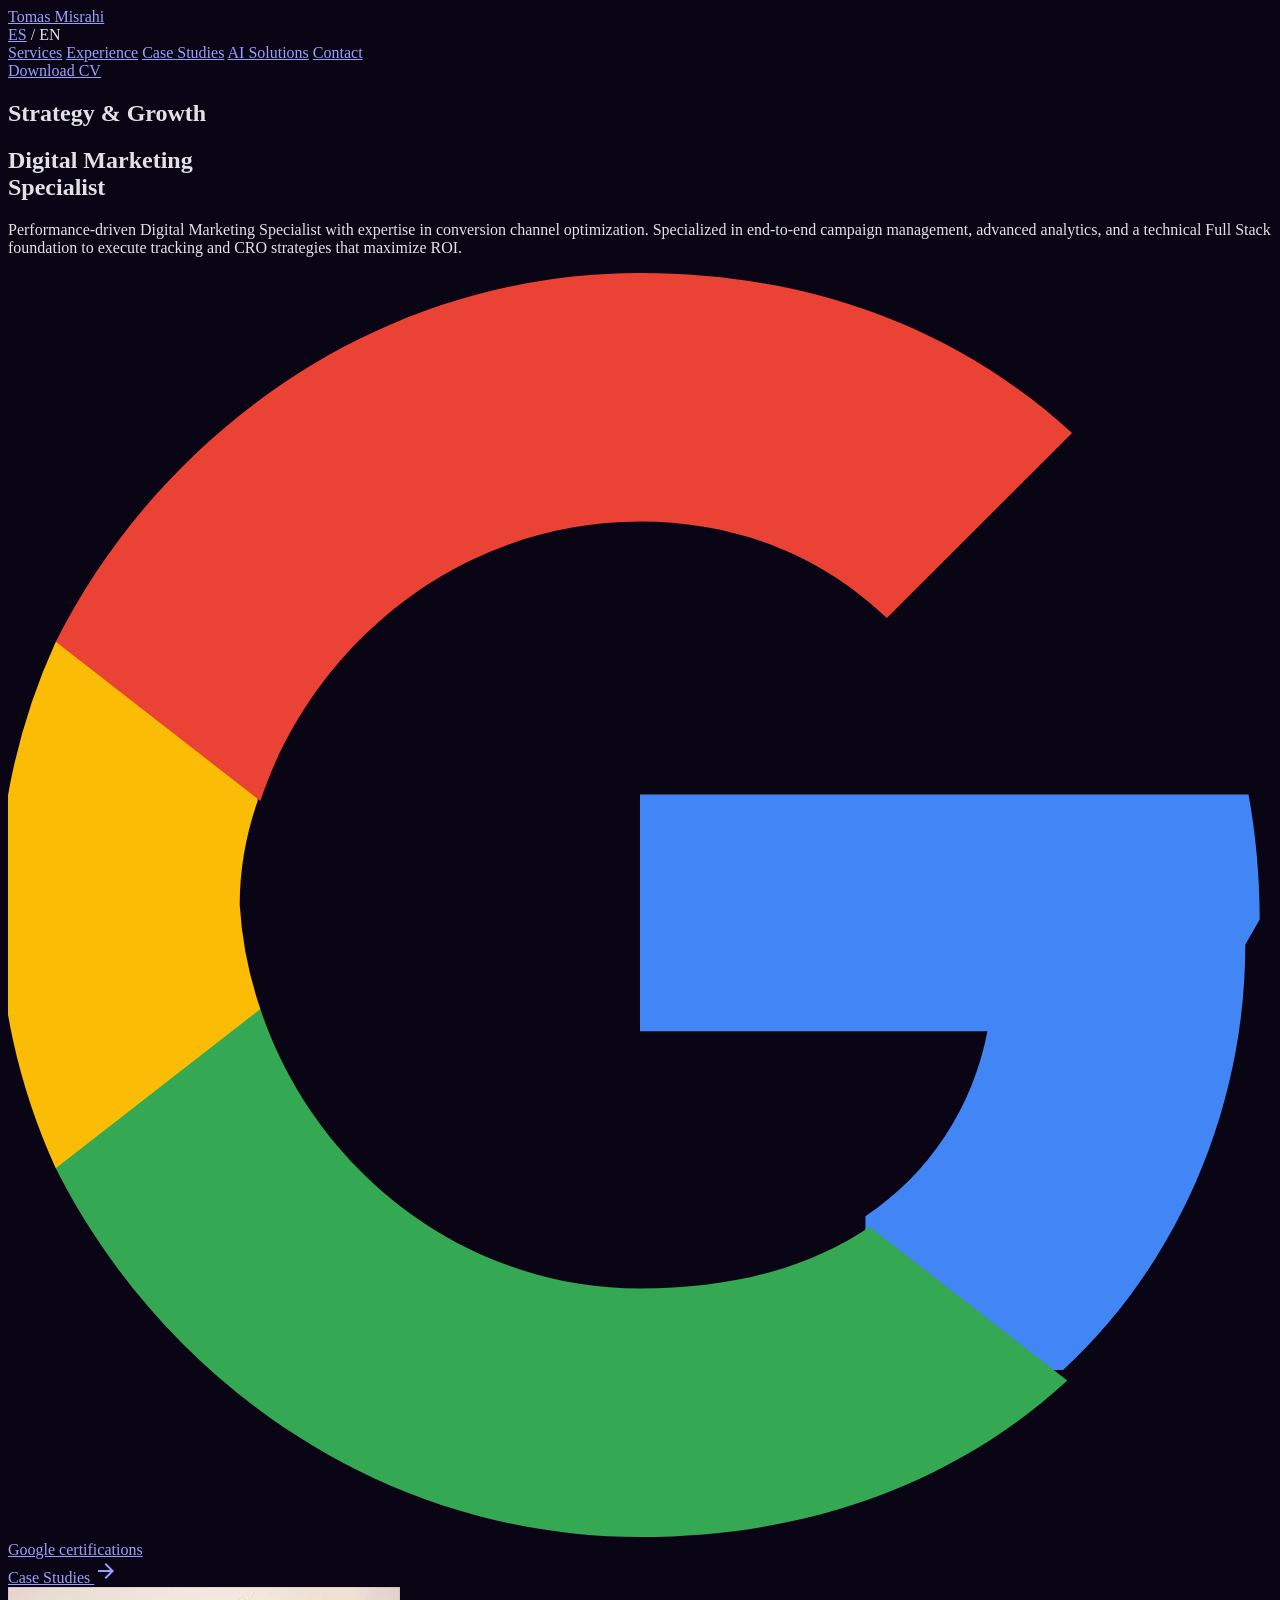
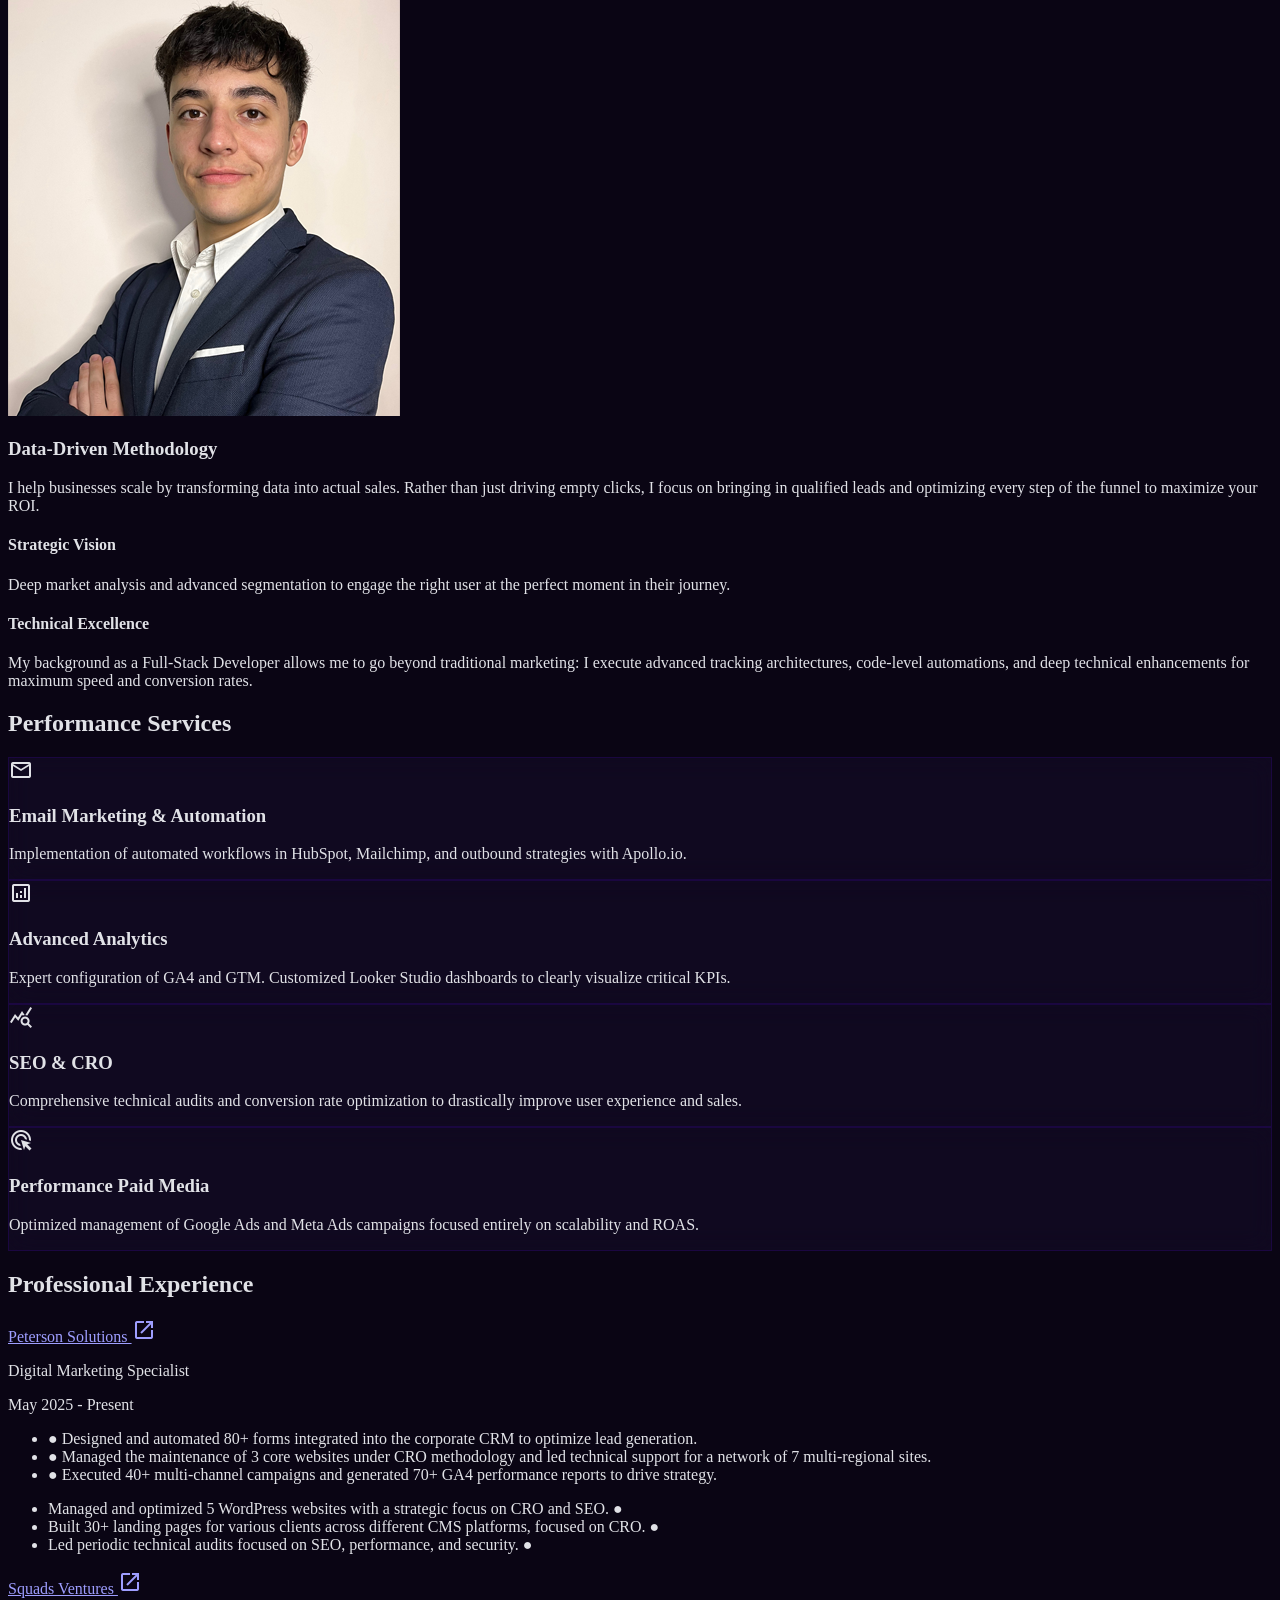
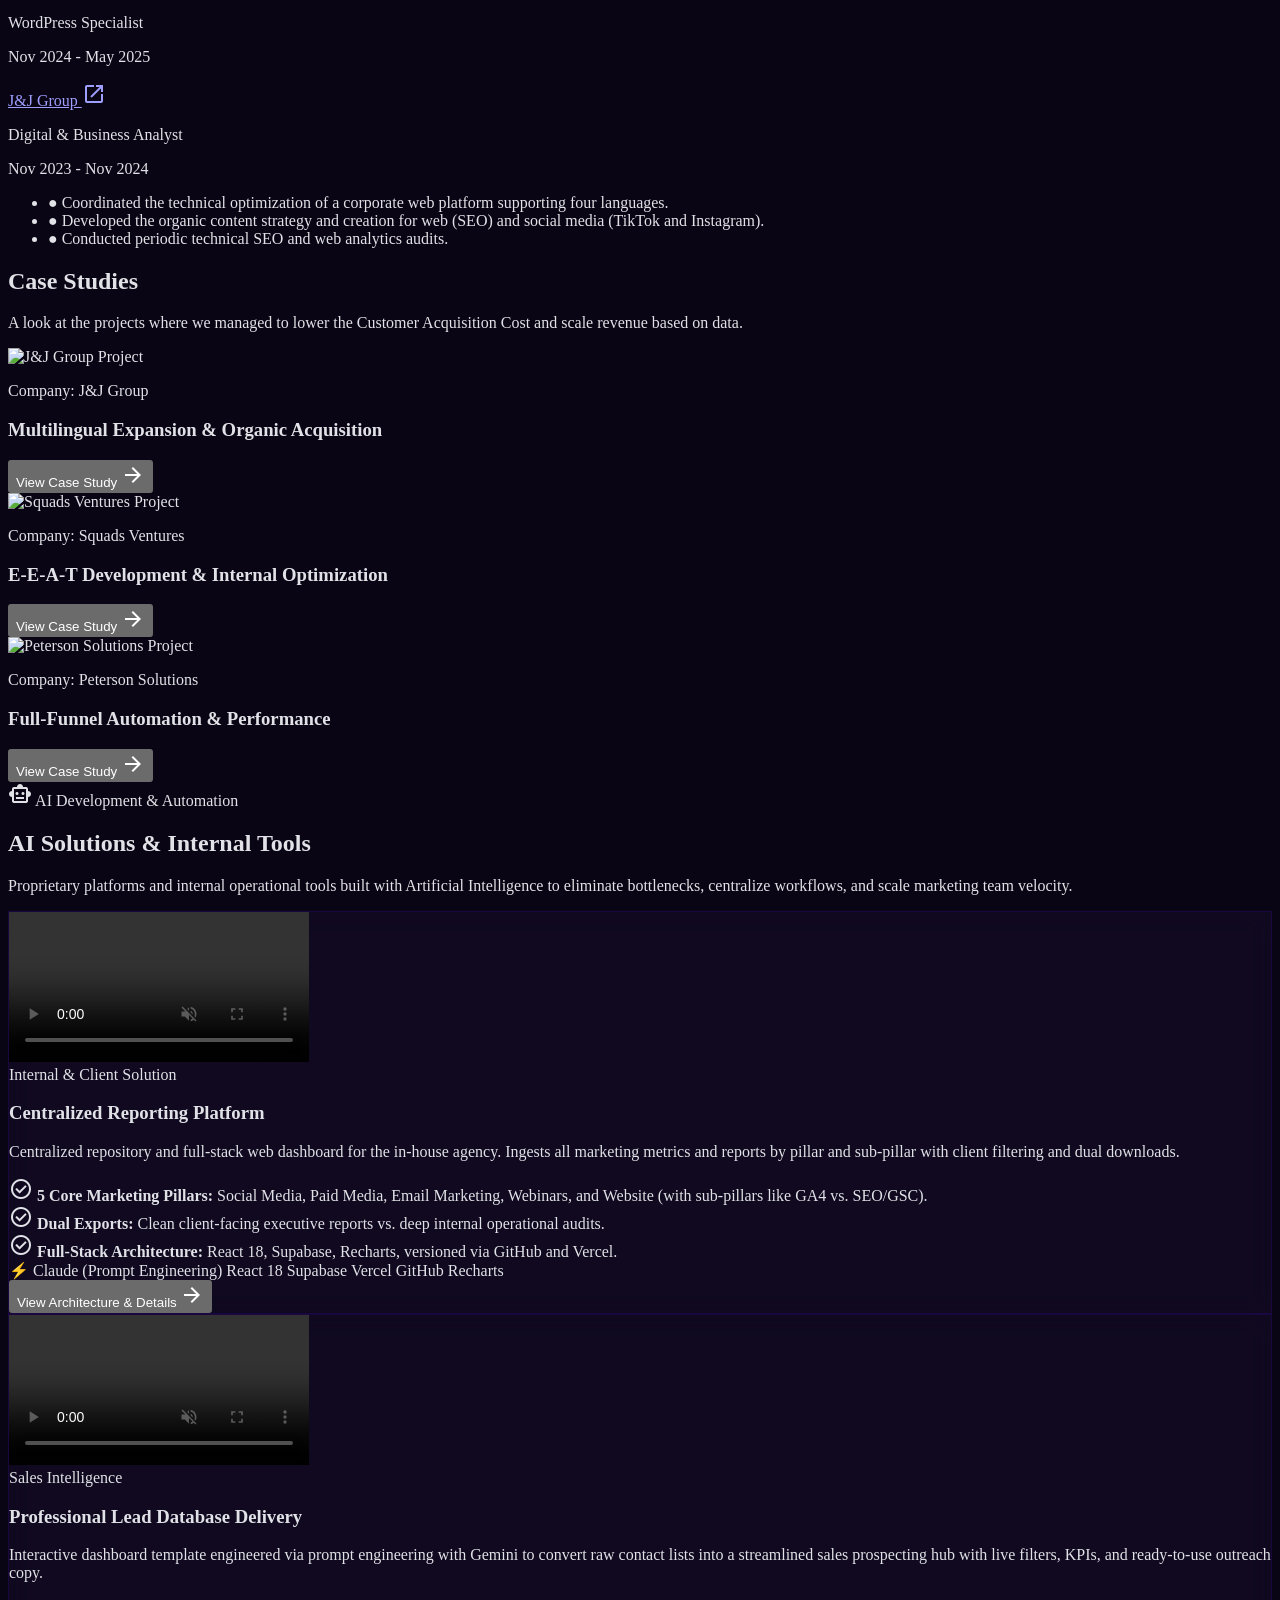
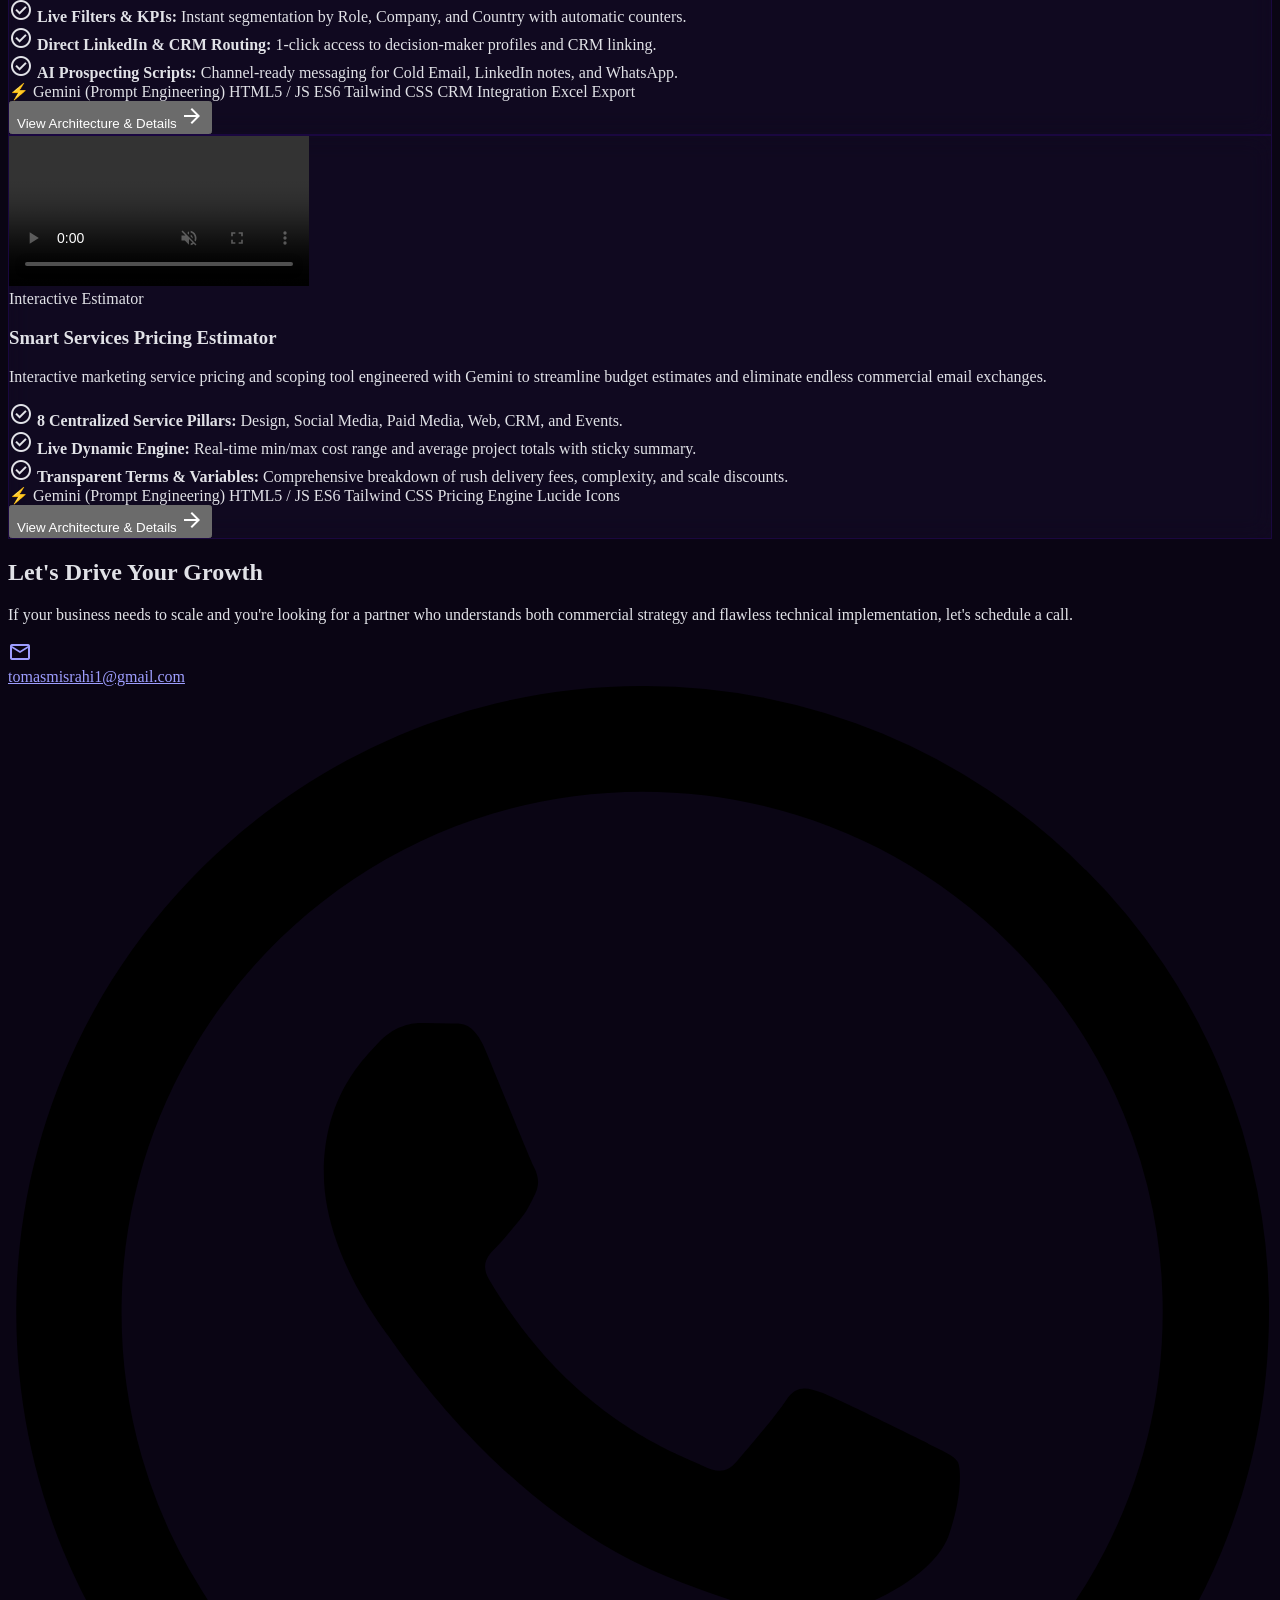
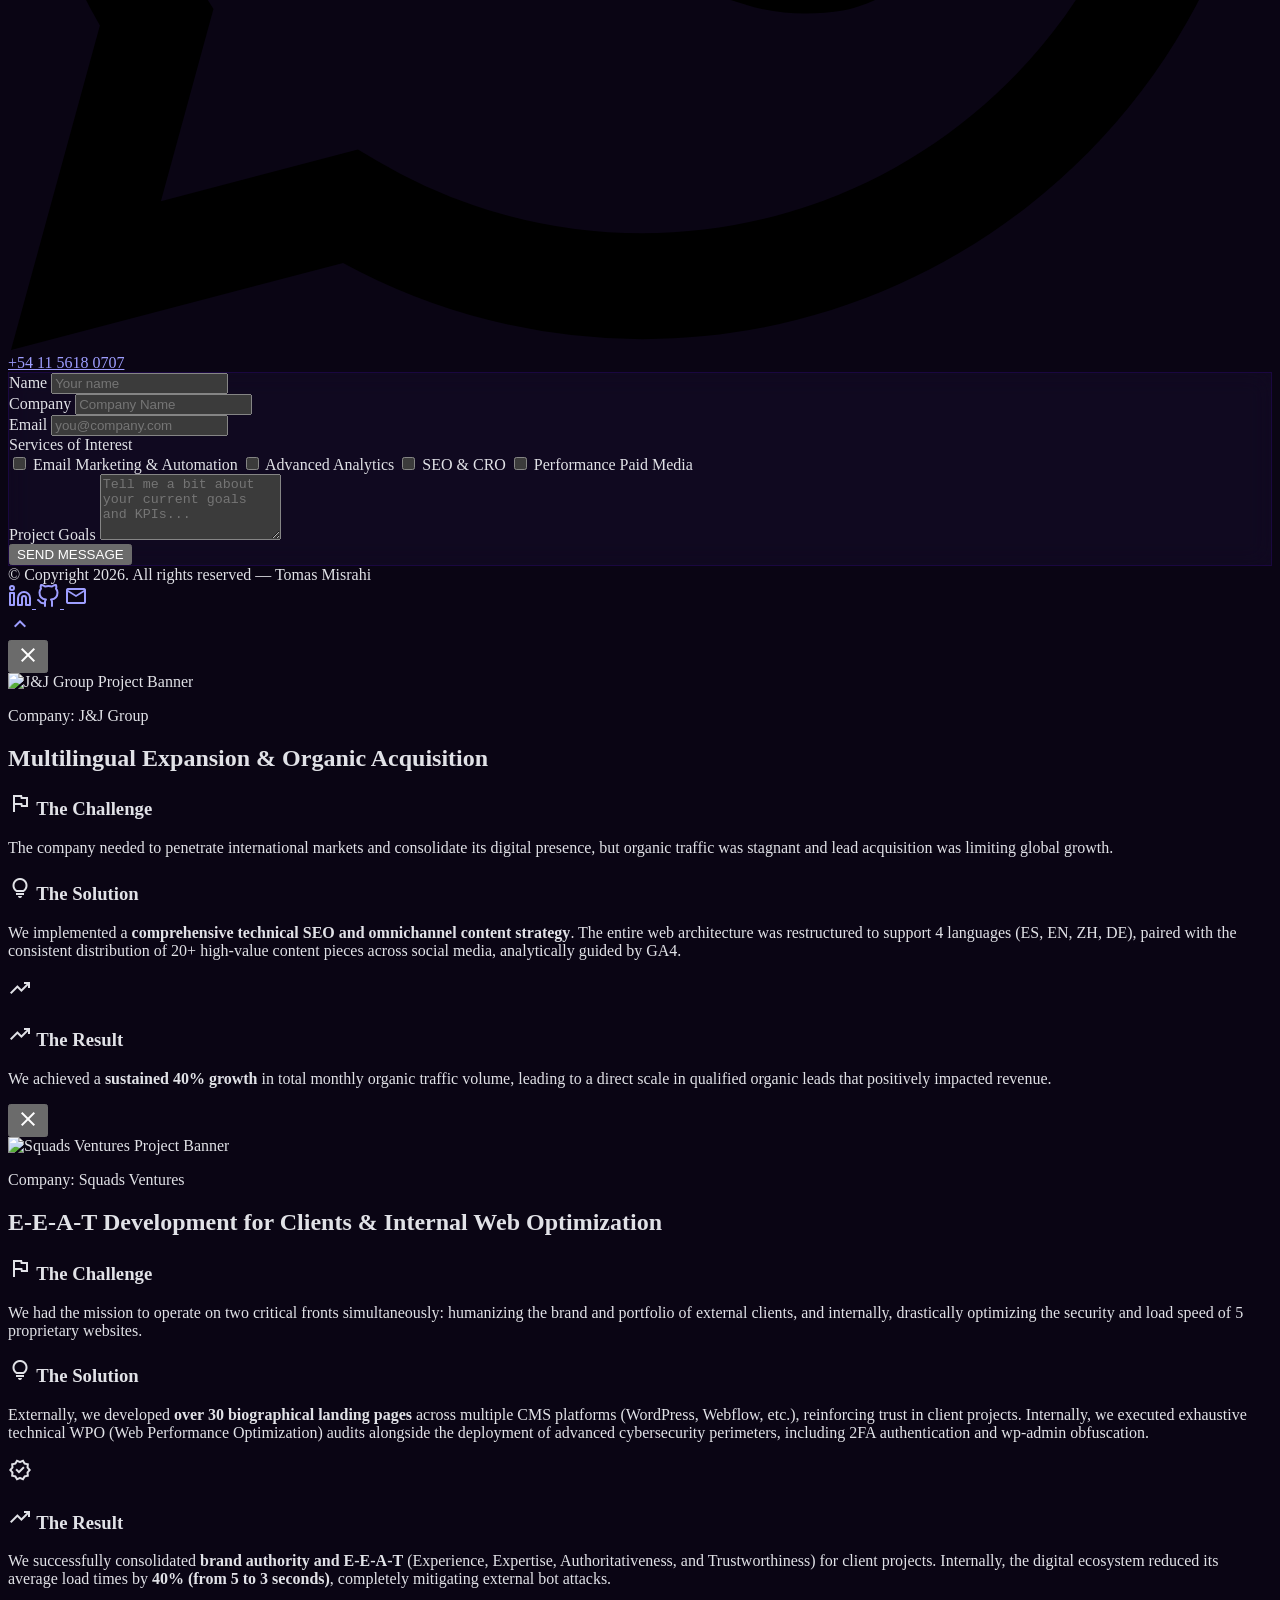
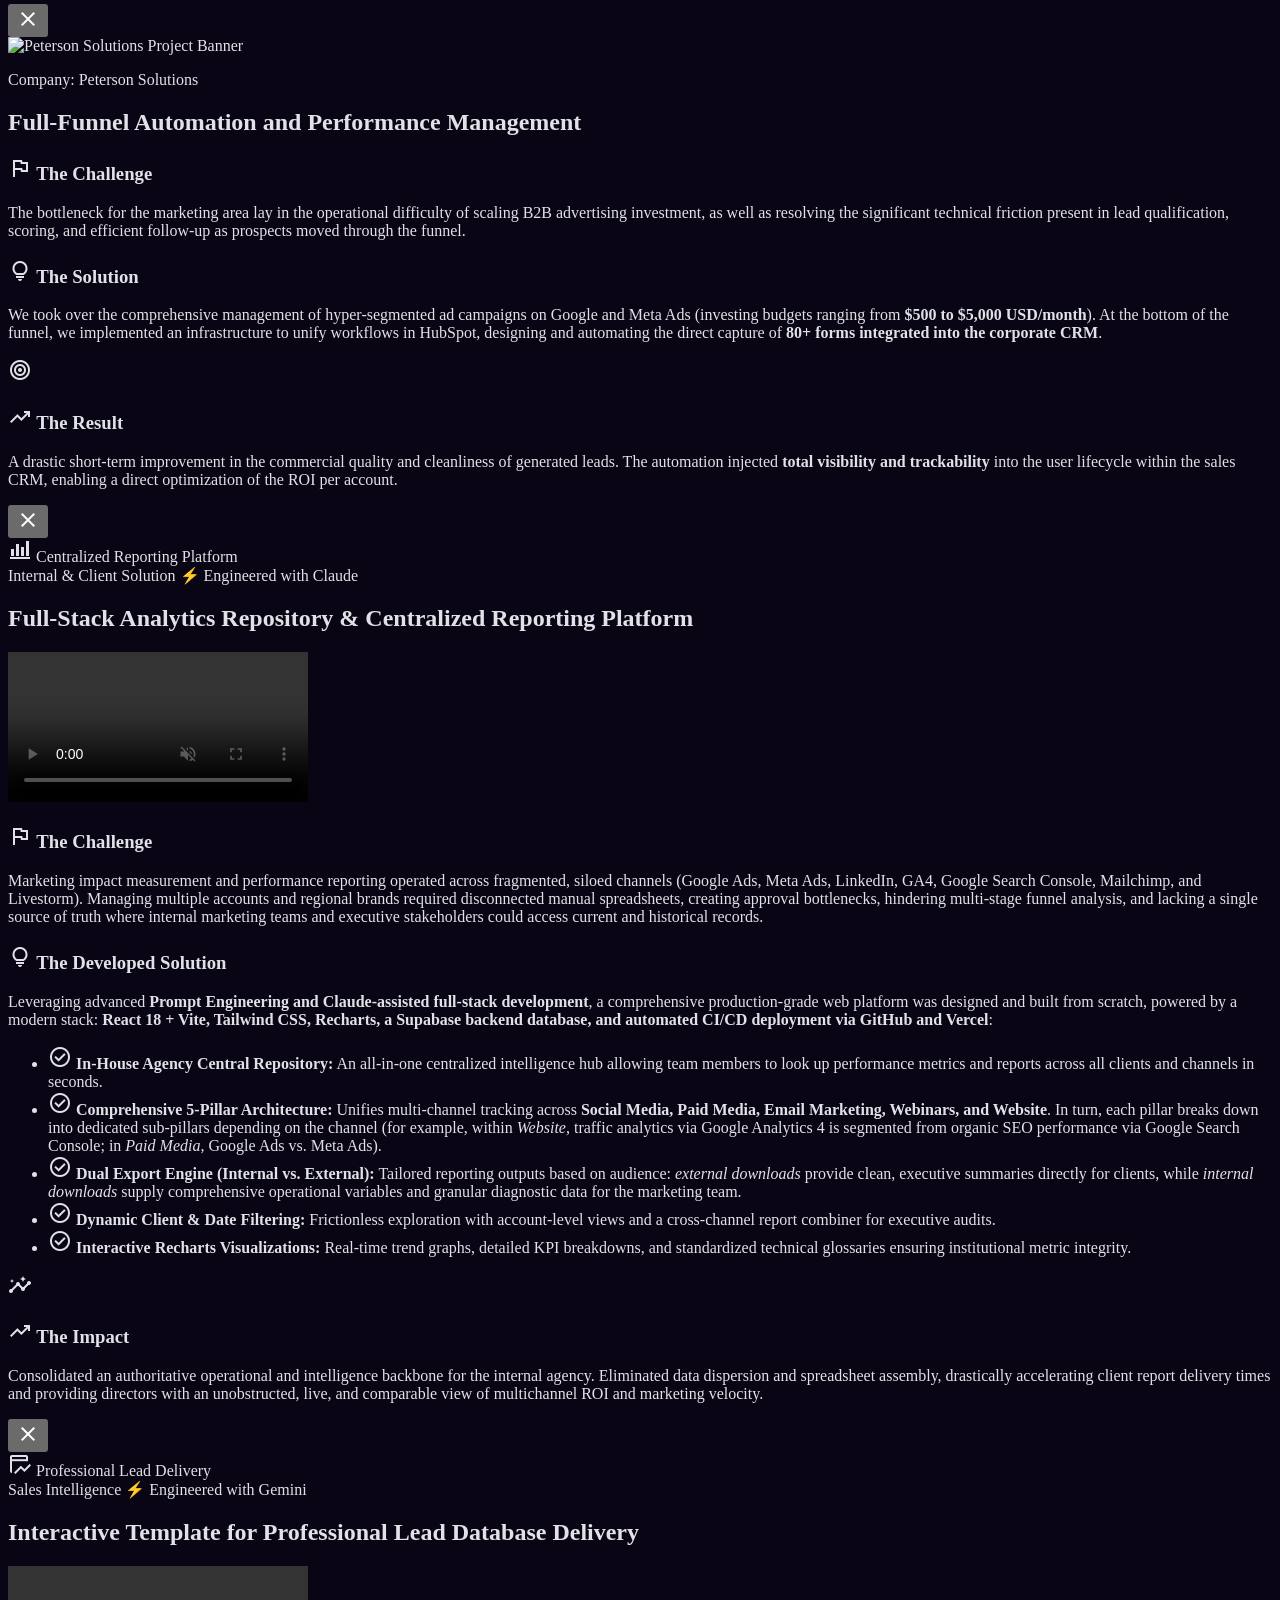
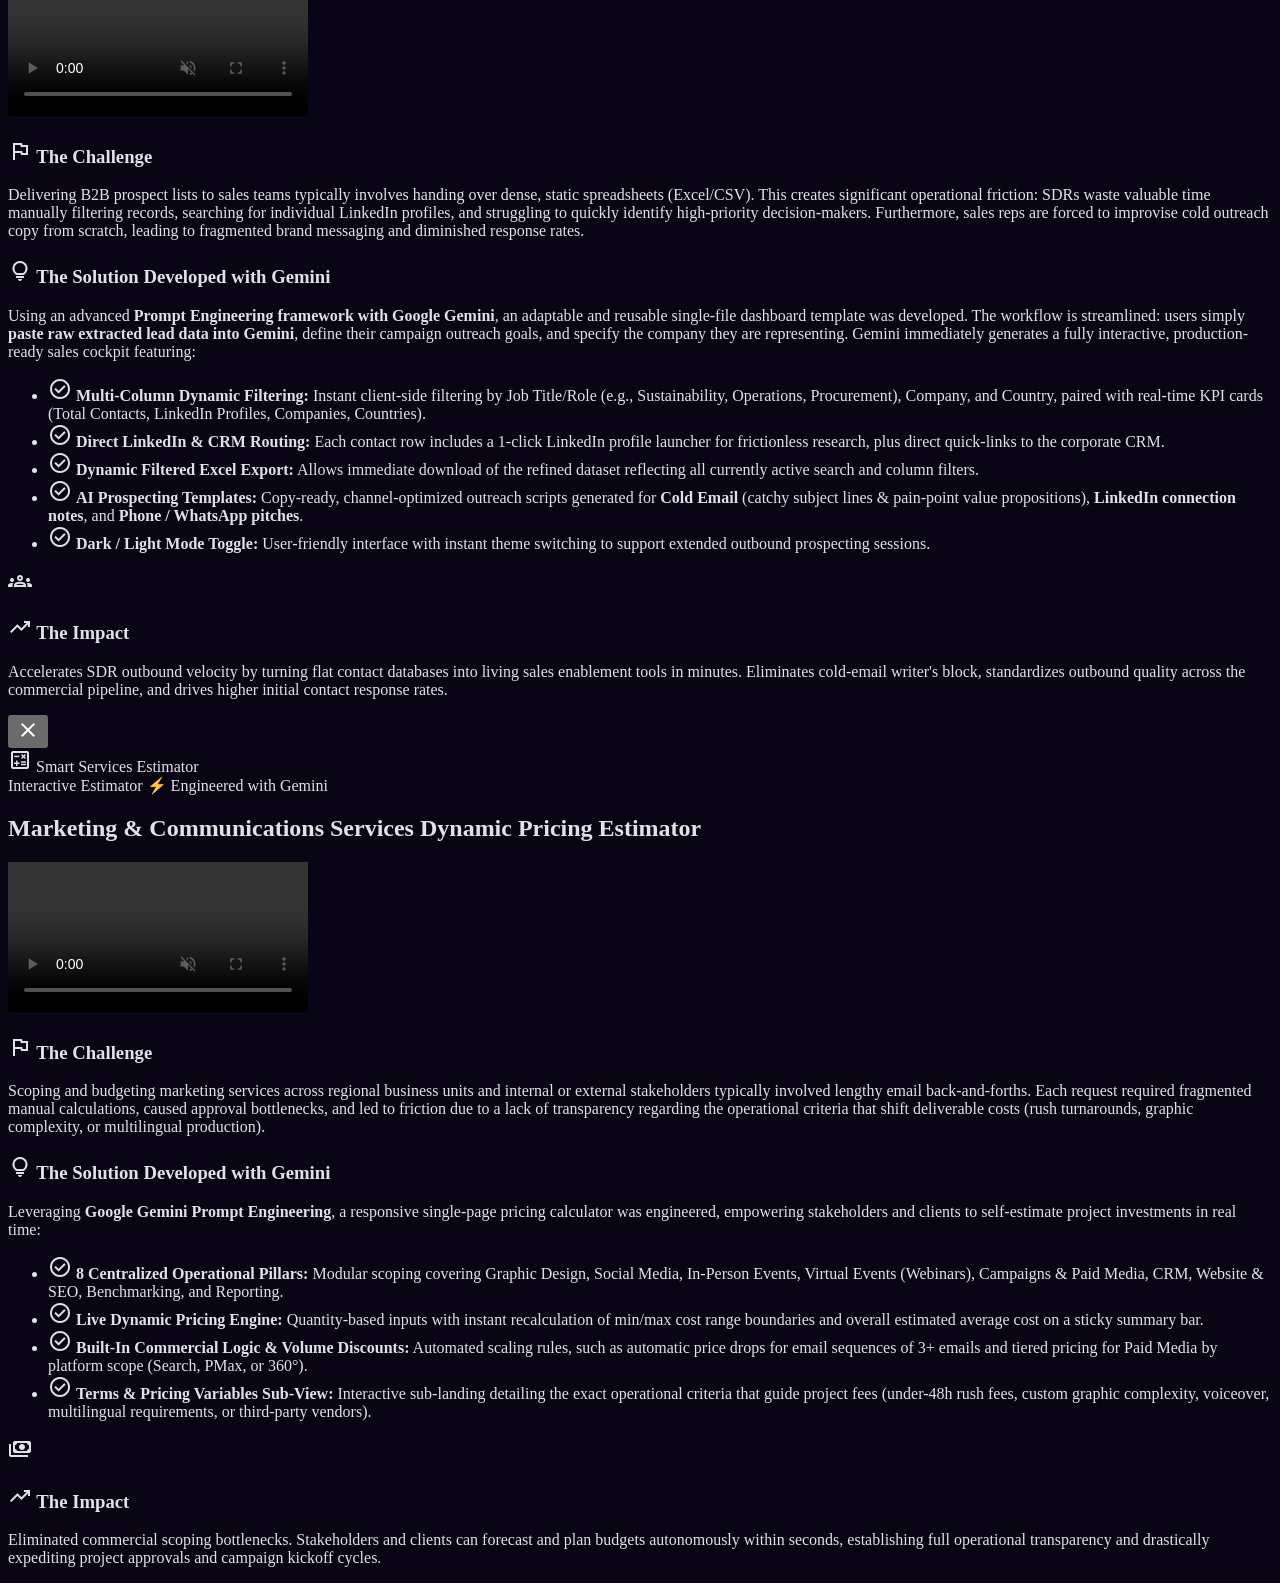
==== commit 018a8bfc: "Ajustes de copies en card de Soluciones de IA" ====
--- a/en.html
+++ b/en.html
@@ -454,17 +454,14 @@
 </div>
 
 <!-- Badges -->
-<div class="flex items-center justify-between gap-2 mb-3">
+<div class="mb-3">
 <span class="text-[11px] font-label font-bold uppercase tracking-wider text-primary px-3 py-1 rounded-full bg-primary/10 border border-primary/30">
-Internal Solution
+Internal &amp; Client Solution
 </span>
-<span class="text-[11px] font-label font-semibold text-on-surface-variant/80">
-Peterson &amp; Control Union
-</span>
 </div>
 
 <h3 class="text-2xl font-bold text-white mb-3 group-hover:text-primary transition-colors">
-MarComms Reports
+Centralized Reporting Platform
 </h3>
 
 <p class="text-on-surface-variant text-sm leading-relaxed mb-6">
@@ -473,16 +470,16 @@
 
 <!-- Features list -->
 <div class="space-y-2 mb-6 text-xs text-on-surface-variant">
-<div class="flex items-center gap-2">
-<span class="material-symbols-outlined text-primary text-sm">check_circle</span>
-<span><strong>Pillars &amp; Sub-Pillars:</strong> Website (GA4 vs. SEO/GSC), Paid Media, Social, and Email.</span>
-</div>
-<div class="flex items-center gap-2">
-<span class="material-symbols-outlined text-primary text-sm">check_circle</span>
+<div class="flex items-start gap-2">
+<span class="material-symbols-outlined text-primary text-sm mt-0.5">check_circle</span>
+<span><strong>5 Core Marketing Pillars:</strong> Social Media, Paid Media, Email Marketing, Webinars, and Website (with sub-pillars like GA4 vs. SEO/GSC).</span>
+</div>
+<div class="flex items-start gap-2">
+<span class="material-symbols-outlined text-primary text-sm mt-0.5">check_circle</span>
 <span><strong>Dual Exports:</strong> Clean client-facing executive reports vs. deep internal operational audits.</span>
 </div>
-<div class="flex items-center gap-2">
-<span class="material-symbols-outlined text-primary text-sm">check_circle</span>
+<div class="flex items-start gap-2">
+<span class="material-symbols-outlined text-primary text-sm mt-0.5">check_circle</span>
 <span><strong>Full-Stack Architecture:</strong> React 18, Supabase, Recharts, versioned via GitHub and Vercel.</span>
 </div>
 </div>
@@ -508,7 +505,7 @@
 </div>
 </div>
 
-<!-- Card 2: B2B Prospecting & Outreach Hub -->
+<!-- Card 2: Professional Lead Database Delivery -->
 <div class="glass-card rounded-2xl p-6 md:p-8 flex flex-col justify-between border border-primary/20 hover:border-primary/50 transition-all duration-300 group shadow-xl shadow-primary/5">
 <div>
 <!-- Video / Preview Container -->
@@ -520,28 +517,25 @@
 </div>
 
 <!-- Badges -->
-<div class="flex items-center justify-between gap-2 mb-3">
+<div class="mb-3">
 <span class="text-[11px] font-label font-bold uppercase tracking-wider text-primary px-3 py-1 rounded-full bg-primary/10 border border-primary/30">
 Sales Intelligence
 </span>
-<span class="text-[11px] font-label font-semibold text-on-surface-variant/80">
-Outbound B2B Prospecting
-</span>
 </div>
 
 <h3 class="text-2xl font-bold text-white mb-3 group-hover:text-primary transition-colors">
-B2B Prospecting &amp; Outreach Hub
+Professional Lead Database Delivery
 </h3>
 
 <p class="text-on-surface-variant text-sm leading-relaxed mb-6">
-Smart, Gemini-customizable interactive template engineered to turn dense B2B contact lists into dynamic prospecting cockpits with multi-criteria filters and instant multichannel outreach copy.
+Interactive dashboard template engineered via prompt engineering with Gemini to convert raw contact lists into a streamlined sales prospecting hub with live filters, KPIs, and ready-to-use outreach copy.
 </p>
 
 <!-- Features list -->
 <div class="space-y-2 mb-6 text-xs text-on-surface-variant">
 <div class="flex items-center gap-2">
 <span class="material-symbols-outlined text-primary text-sm">check_circle</span>
-<span><strong>Multi-Column Filtering &amp; KPIs:</strong> Job Title, Company, and Country with live metric counters.</span>
+<span><strong>Live Filters &amp; KPIs:</strong> Instant segmentation by Role, Company, and Country with automatic counters.</span>
 </div>
 <div class="flex items-center gap-2">
 <span class="material-symbols-outlined text-primary text-sm">check_circle</span>
@@ -549,7 +543,7 @@
 </div>
 <div class="flex items-center gap-2">
 <span class="material-symbols-outlined text-primary text-sm">check_circle</span>
-<span><strong>AI Outreach Copywriting:</strong> Pre-generated Cold Email, LinkedIn notes, and WhatsApp scripts.</span>
+<span><strong>AI Prospecting Scripts:</strong> Channel-ready messaging for Cold Email, LinkedIn notes, and WhatsApp.</span>
 </div>
 </div>
 </div>
@@ -573,7 +567,7 @@
 </div>
 </div>
 
-<!-- Card 3: MarComms Services Pricing Estimator -->
+<!-- Card 3: Marketing Services Pricing Estimator -->
 <div class="glass-card rounded-2xl p-6 md:p-8 flex flex-col justify-between border border-primary/20 hover:border-primary/50 transition-all duration-300 group shadow-xl shadow-primary/5">
 <div>
 <!-- Video / Preview Container -->
@@ -585,17 +579,14 @@
 </div>
 
 <!-- Badges -->
-<div class="flex items-center justify-between gap-2 mb-3">
+<div class="mb-3">
 <span class="text-[11px] font-label font-bold uppercase tracking-wider text-primary px-3 py-1 rounded-full bg-primary/10 border border-primary/30">
-Operations &amp; Commercial
+Interactive Estimator
 </span>
-<span class="text-[11px] font-label font-semibold text-on-surface-variant/80">
-Peterson &amp; Control Union
-</span>
 </div>
 
 <h3 class="text-2xl font-bold text-white mb-3 group-hover:text-primary transition-colors">
-MarComms Pricing Estimator
+Smart Services Pricing Estimator
 </h3>
 
 <p class="text-on-surface-variant text-sm leading-relaxed mb-6">
@@ -866,7 +857,7 @@
     </div>
 </div>
 
-<!-- Modal Tool 1: MarComms Reports -->
+<!-- Modal Tool 1: Centralized Reporting Platform -->
 <div id="modal-tool-1" class="fixed inset-0 z-[100] flex items-center justify-center p-4 bg-black/80 backdrop-blur-sm opacity-0 pointer-events-none transition-opacity duration-300" onclick="closeModalOutside(event, 'modal-tool-1')">
     <div class="bg-surface border border-primary/20 rounded-2xl w-full max-w-3xl max-h-[90vh] overflow-y-auto shadow-2xl shadow-primary/10 relative transform scale-95 transition-transform duration-300">
         <button onclick="closeModal('modal-tool-1')" class="absolute top-4 right-4 text-white hover:text-white hover:scale-110 transition-all bg-background/80 border-2 border-primary shadow-lg shadow-primary/30 w-10 h-10 flex items-center justify-center rounded-full backdrop-blur z-20 focus:outline-none" aria-label="Close modal">
@@ -876,14 +867,14 @@
             <div class="absolute inset-0 bg-[radial-gradient(ellipse_at_top,_var(--tw-gradient-stops))] from-primary/20 via-transparent to-transparent"></div>
             <div class="flex items-center gap-3 z-10">
                 <span class="material-symbols-outlined text-5xl text-primary">bar_chart_4_bars</span>
-                <span class="font-headline text-3xl md:text-4xl font-black text-white tracking-tight">MarComms Reports</span>
+                <span class="font-headline text-3xl md:text-4xl font-black text-white tracking-tight">Centralized Reporting Platform</span>
             </div>
             <div class="absolute inset-0 bg-gradient-to-t from-surface to-transparent"></div>
         </div>
         <div class="px-8 pb-10 pt-0 relative -top-8 md:-top-10">
             <div class="flex flex-wrap items-center gap-2 mb-3">
                 <span class="text-primary text-xs font-bold tracking-widest uppercase px-3 py-1 rounded-full bg-primary/10 border border-primary/30">
-                    Internal Solution · Peterson &amp; Control Union
+                    Internal &amp; Client Solution
                 </span>
                 <span class="text-xs font-mono font-bold text-purple-300 px-3 py-1 rounded-full bg-purple-500/20 border border-purple-500/30">
                     ⚡ Engineered with Claude
@@ -907,7 +898,7 @@
                         <span class="material-symbols-outlined text-red-400">flag</span> The Challenge
                     </h3>
                     <p class="text-on-surface-variant text-base md:text-lg leading-relaxed">
-                        Marketing impact measurement and performance reporting operated across fragmented, siloed channels (Google Ads, Meta Ads, LinkedIn, GA4, Google Search Console, Mailchimp, and Livestorm). Each regional account across Peterson Solutions &amp; Control Union required disconnected manual spreadsheets, creating approval bottlenecks, hindering multi-stage funnel analysis, and lacking a single source of truth where internal marketing teams and executive stakeholders could access current and historical records.
+                        Marketing impact measurement and performance reporting operated across fragmented, siloed channels (Google Ads, Meta Ads, LinkedIn, GA4, Google Search Console, Mailchimp, and Livestorm). Managing multiple accounts and regional brands required disconnected manual spreadsheets, creating approval bottlenecks, hindering multi-stage funnel analysis, and lacking a single source of truth where internal marketing teams and executive stakeholders could access current and historical records.
                     </p>
                 </div>
                 <div>
@@ -924,7 +915,7 @@
                         </li>
                         <li class="flex items-start gap-2">
                             <span class="material-symbols-outlined text-primary text-base mt-1">check_circle</span>
-                            <span><strong>Pillar &amp; Sub-Pillar Segmentation:</strong> Intelligent hierarchical navigation. For example, within the <i>Website</i> pillar, general traffic data (Google Analytics 4) is segmented from organic performance (Google Search Console); within <i>Paid Media</i>, Google vs. Meta, etc.</span>
+                            <span><strong>Comprehensive 5-Pillar Architecture:</strong> Unifies multi-channel tracking across <strong>Social Media, Paid Media, Email Marketing, Webinars, and Website</strong>. In turn, each pillar breaks down into dedicated sub-pillars depending on the channel (for example, within <i>Website</i>, traffic analytics via Google Analytics 4 is segmented from organic SEO performance via Google Search Console; in <i>Paid Media</i>, Google Ads vs. Meta Ads).</span>
                         </li>
                         <li class="flex items-start gap-2">
                             <span class="material-symbols-outlined text-primary text-base mt-1">check_circle</span>
@@ -956,7 +947,7 @@
     </div>
 </div>
 
-<!-- Modal Tool 2: B2B Prospecting & Outreach Hub -->
+<!-- Modal Tool 2: Professional Lead Database Delivery -->
 <div id="modal-tool-2" class="fixed inset-0 z-[100] flex items-center justify-center p-4 bg-black/80 backdrop-blur-sm opacity-0 pointer-events-none transition-opacity duration-300" onclick="closeModalOutside(event, 'modal-tool-2')">
     <div class="bg-surface border border-primary/20 rounded-2xl w-full max-w-3xl max-h-[90vh] overflow-y-auto shadow-2xl shadow-primary/10 relative transform scale-95 transition-transform duration-300">
         <button onclick="closeModal('modal-tool-2')" class="absolute top-4 right-4 text-white hover:text-white hover:scale-110 transition-all bg-background/80 border-2 border-primary shadow-lg shadow-primary/30 w-10 h-10 flex items-center justify-center rounded-full backdrop-blur z-20 focus:outline-none" aria-label="Close modal">
@@ -966,21 +957,21 @@
             <div class="absolute inset-0 bg-[radial-gradient(ellipse_at_top,_var(--tw-gradient-stops))] from-primary/20 via-transparent to-transparent"></div>
             <div class="flex items-center gap-3 z-10">
                 <span class="material-symbols-outlined text-5xl text-blue-400">table_chart_view</span>
-                <span class="font-headline text-3xl md:text-4xl font-black text-white tracking-tight">B2B Prospecting Hub</span>
+                <span class="font-headline text-3xl md:text-4xl font-black text-white tracking-tight">Professional Lead Delivery</span>
             </div>
             <div class="absolute inset-0 bg-gradient-to-t from-surface to-transparent"></div>
         </div>
         <div class="px-8 pb-10 pt-0 relative -top-8 md:-top-10">
             <div class="flex flex-wrap items-center gap-2 mb-3">
                 <span class="text-primary text-xs font-bold tracking-widest uppercase px-3 py-1 rounded-full bg-primary/10 border border-primary/30">
-                    Sales Intelligence · Outbound B2B
+                    Sales Intelligence
                 </span>
                 <span class="text-xs font-mono font-bold text-blue-300 px-3 py-1 rounded-full bg-blue-500/20 border border-blue-500/30">
                     ⚡ Engineered with Gemini
                 </span>
             </div>
             <h2 class="text-2xl md:text-4xl font-extrabold mb-8 text-white tracking-tighter leading-tight">
-                Smart Database Activation Template &amp; Multichannel Outreach Engine
+                Interactive Template for Professional Lead Database Delivery
             </h2>
 
             <!-- Preview Video Container -->
@@ -1046,7 +1037,7 @@
     </div>
 </div>
 
-<!-- Modal Tool 3: MarComms Services Pricing Estimator -->
+<!-- Modal Tool 3: Smart Services Pricing Estimator -->
 <div id="modal-tool-3" class="fixed inset-0 z-[100] flex items-center justify-center p-4 bg-black/80 backdrop-blur-sm opacity-0 pointer-events-none transition-opacity duration-300" onclick="closeModalOutside(event, 'modal-tool-3')">
     <div class="bg-surface border border-primary/20 rounded-2xl w-full max-w-3xl max-h-[90vh] overflow-y-auto shadow-2xl shadow-primary/10 relative transform scale-95 transition-transform duration-300">
         <button onclick="closeModal('modal-tool-3')" class="absolute top-4 right-4 text-white hover:text-white hover:scale-110 transition-all bg-background/80 border-2 border-primary shadow-lg shadow-primary/30 w-10 h-10 flex items-center justify-center rounded-full backdrop-blur z-20 focus:outline-none" aria-label="Close modal">
@@ -1056,14 +1047,14 @@
             <div class="absolute inset-0 bg-[radial-gradient(ellipse_at_top,_var(--tw-gradient-stops))] from-primary/20 via-transparent to-transparent"></div>
             <div class="flex items-center gap-3 z-10">
                 <span class="material-symbols-outlined text-5xl text-emerald-400">calculate</span>
-                <span class="font-headline text-3xl md:text-4xl font-black text-white tracking-tight">MarComms Estimator</span>
+                <span class="font-headline text-3xl md:text-4xl font-black text-white tracking-tight">Smart Services Estimator</span>
             </div>
             <div class="absolute inset-0 bg-gradient-to-t from-surface to-transparent"></div>
         </div>
         <div class="px-8 pb-10 pt-0 relative -top-8 md:-top-10">
             <div class="flex flex-wrap items-center gap-2 mb-3">
                 <span class="text-primary text-xs font-bold tracking-widest uppercase px-3 py-1 rounded-full bg-primary/10 border border-primary/30">
-                    Operations &amp; Commercial · Peterson &amp; Control Union
+                    Interactive Estimator
                 </span>
                 <span class="text-xs font-mono font-bold text-blue-300 px-3 py-1 rounded-full bg-blue-500/20 border border-blue-500/30">
                     ⚡ Engineered with Gemini
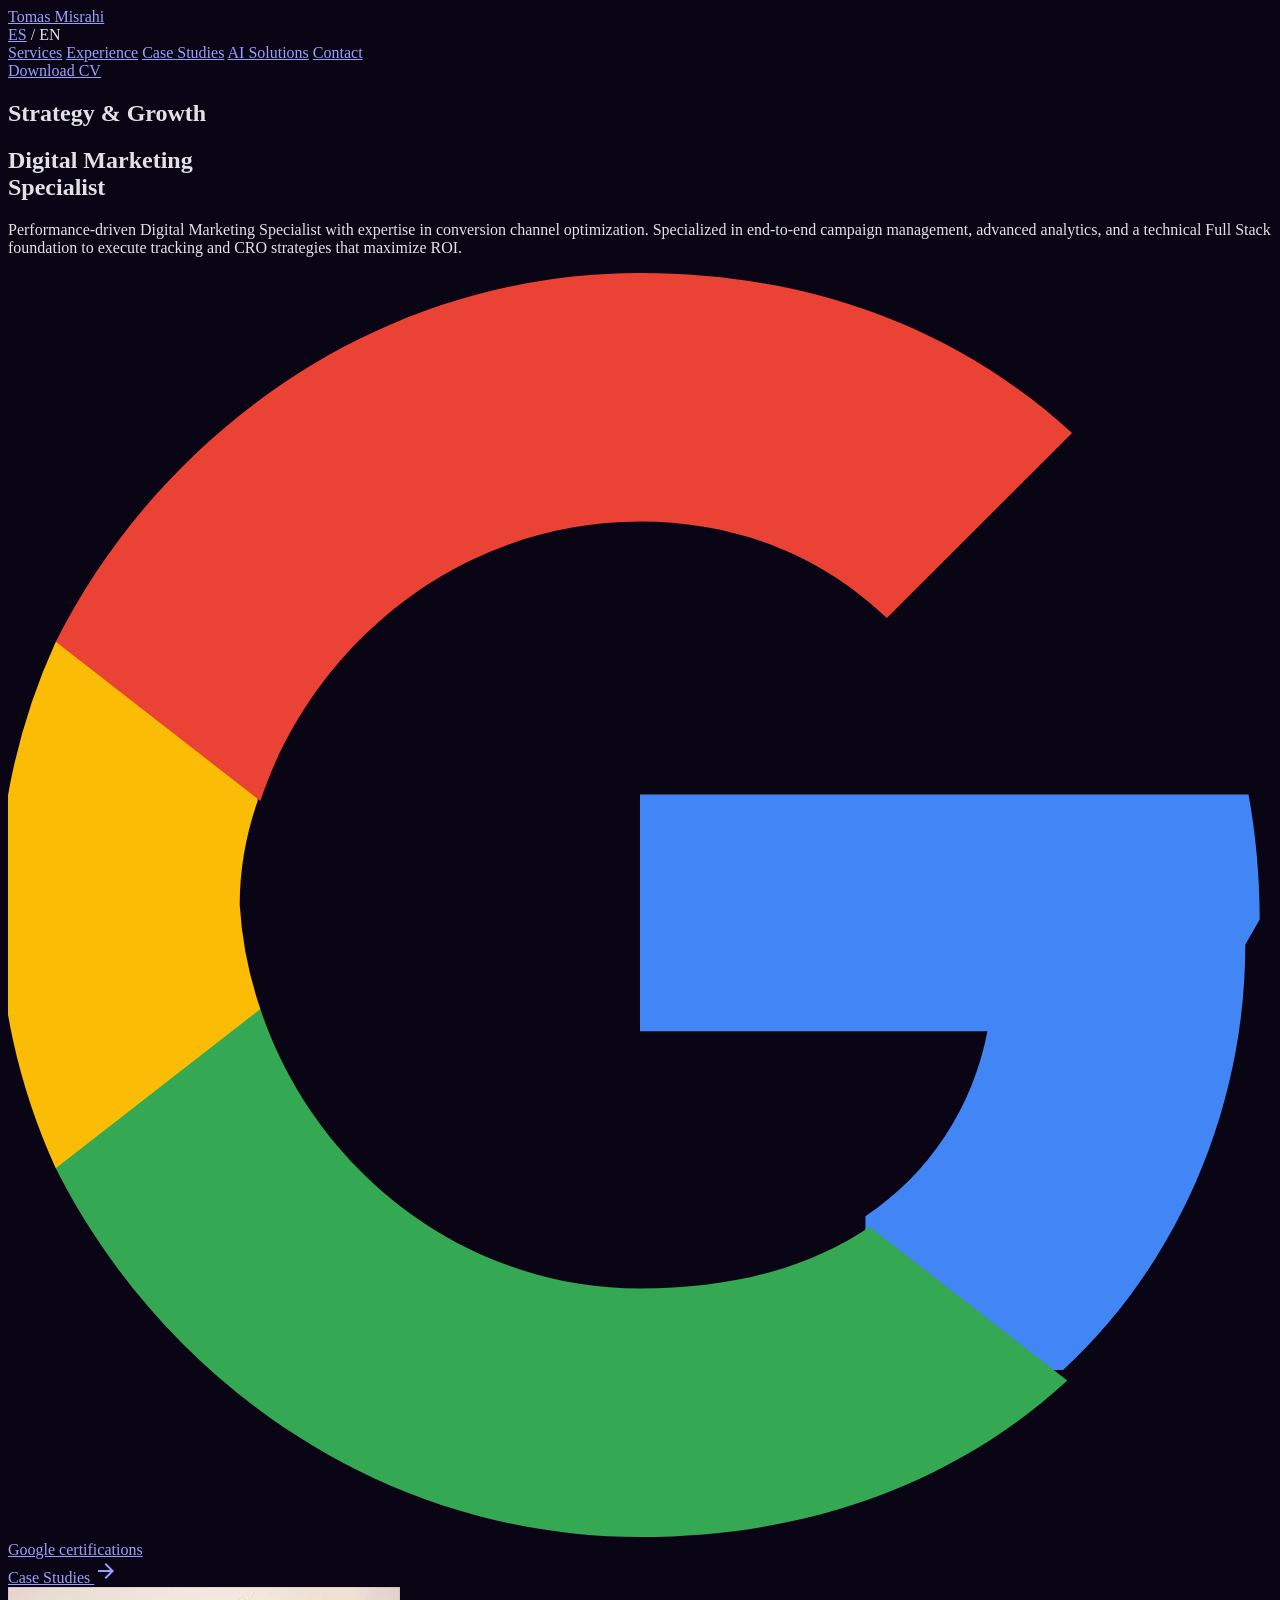
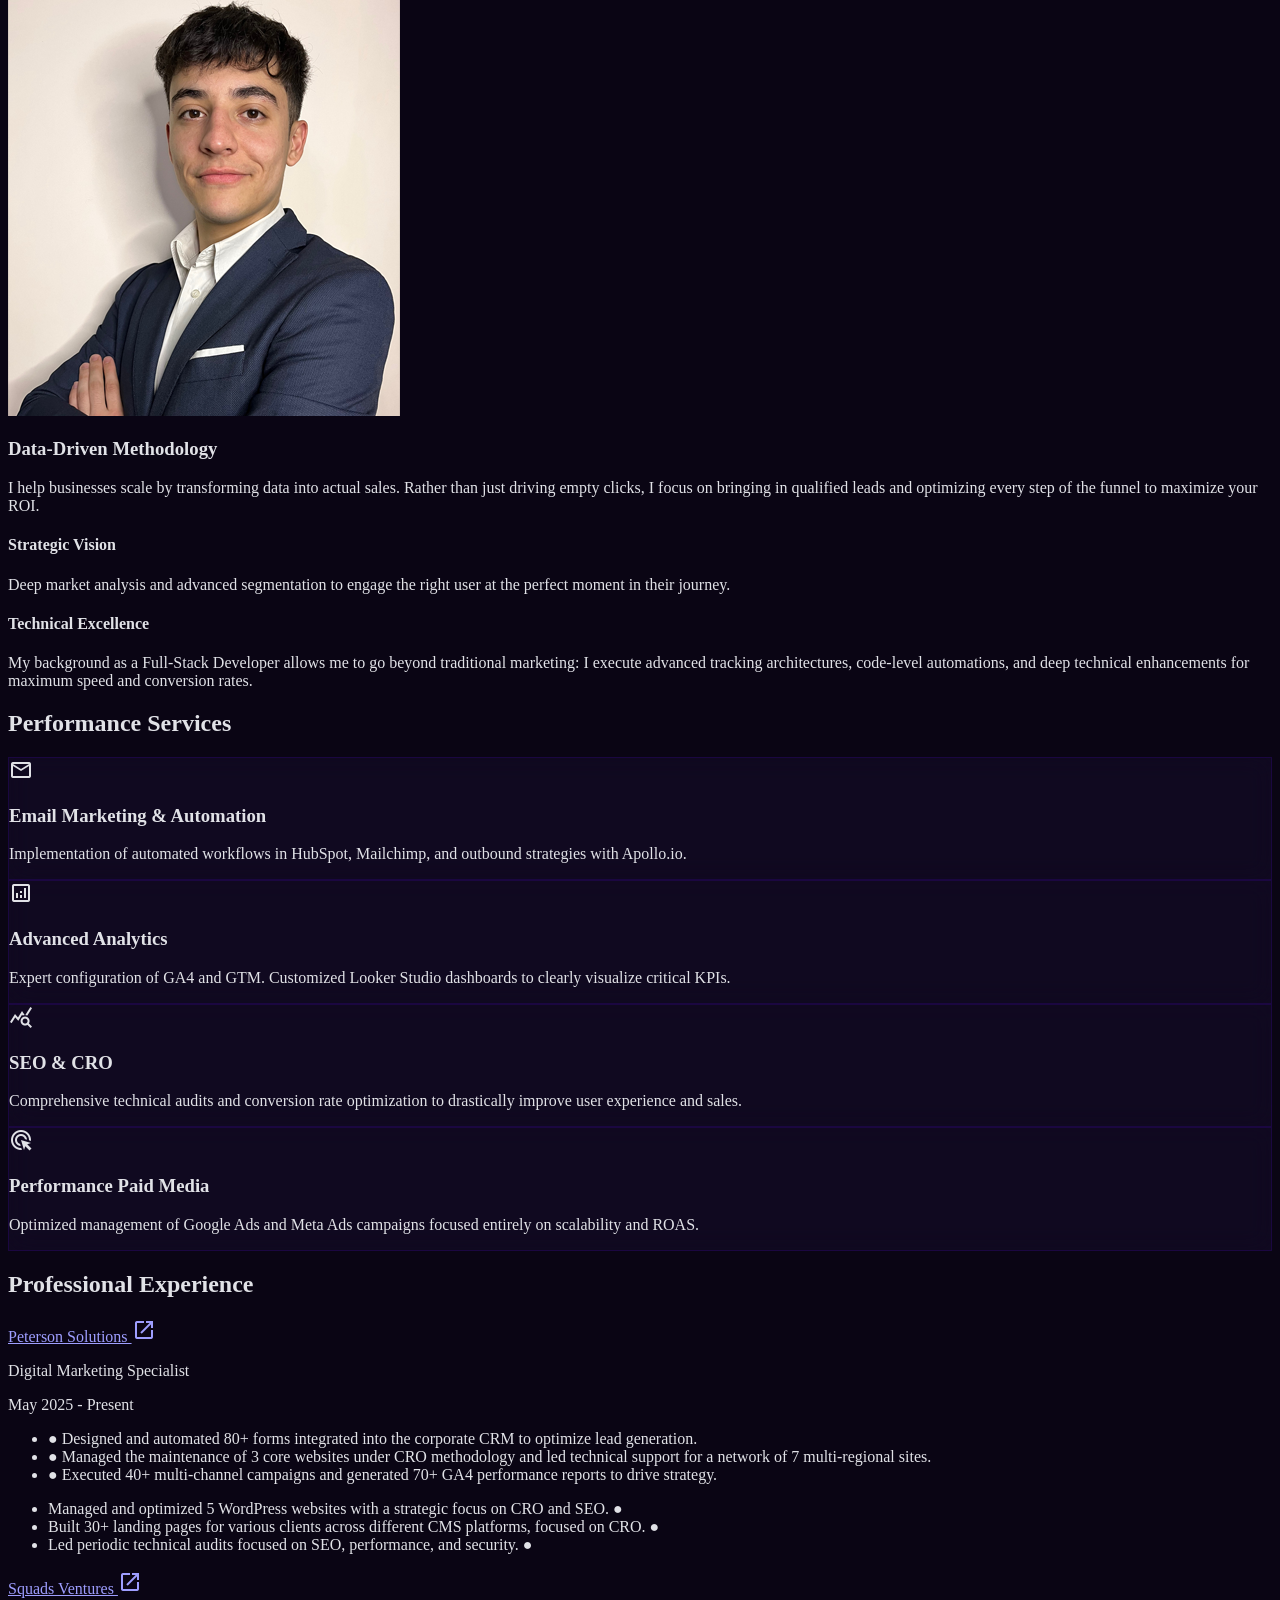
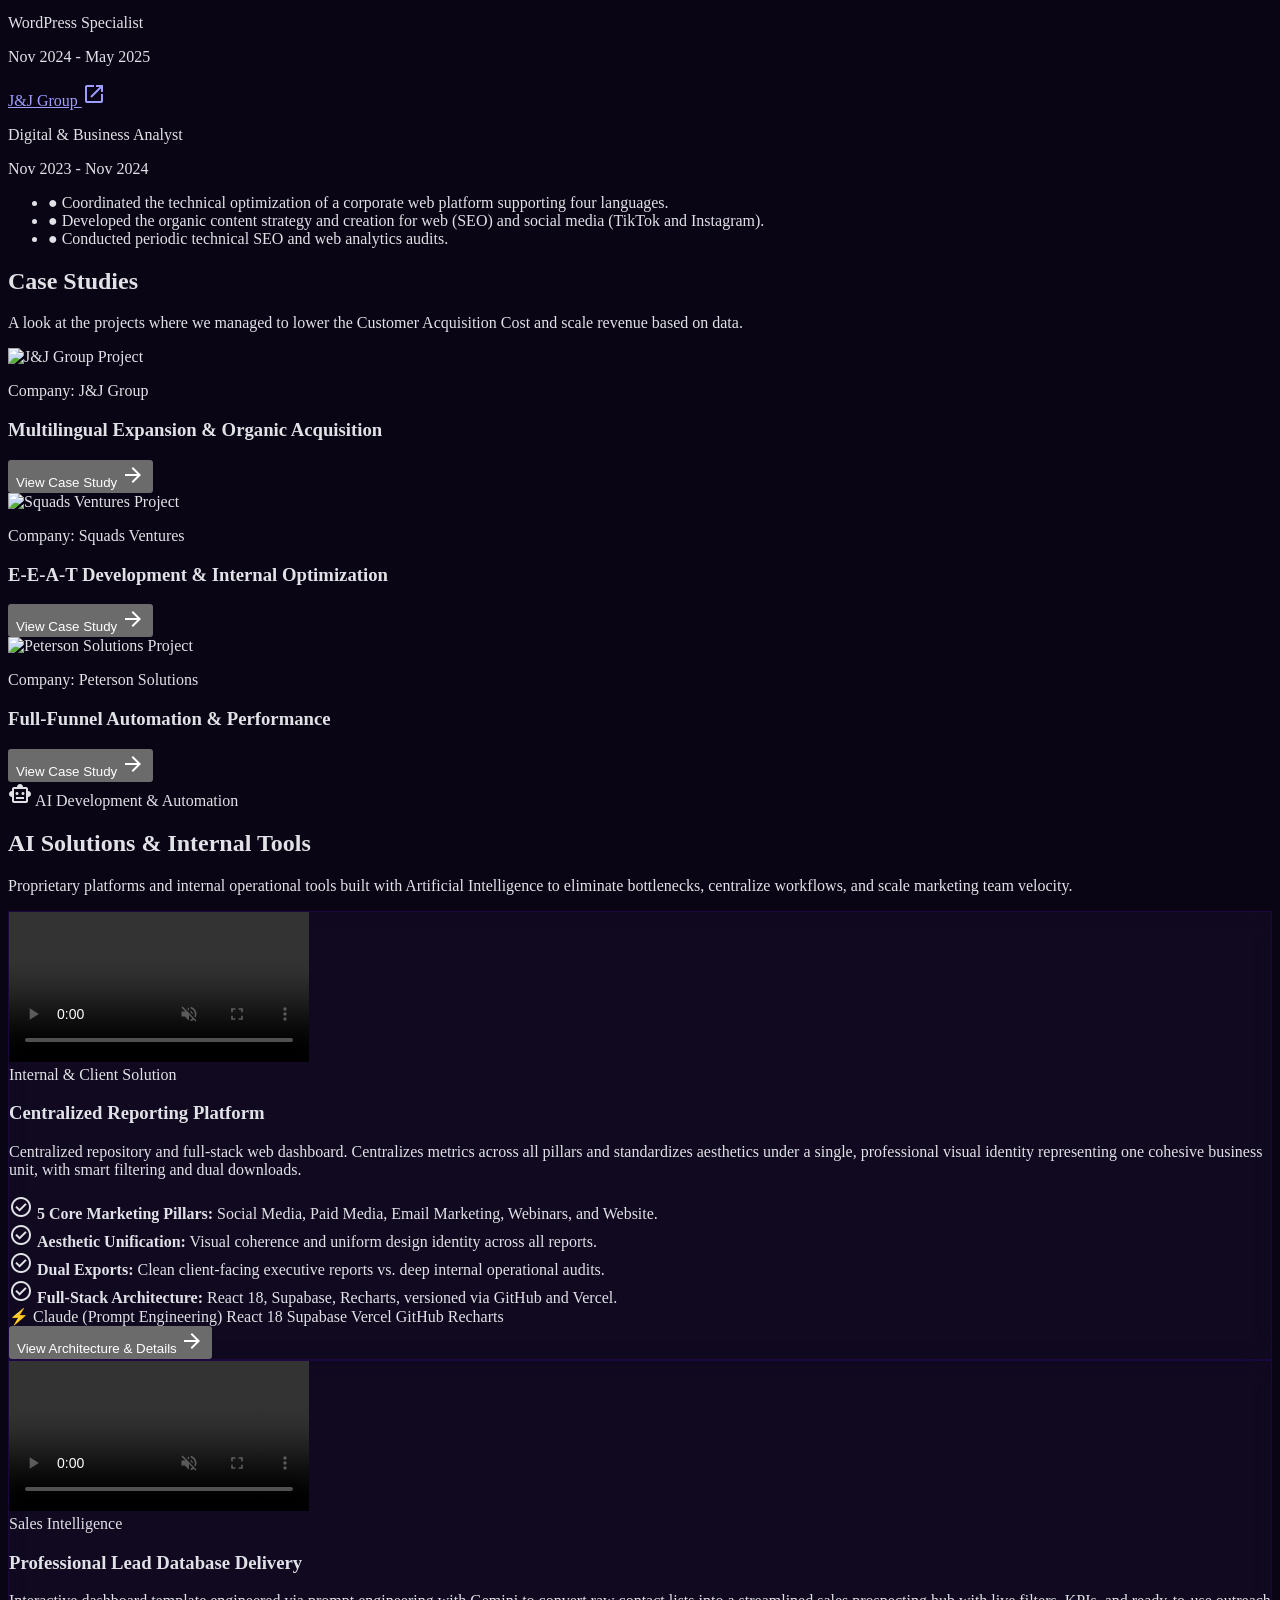
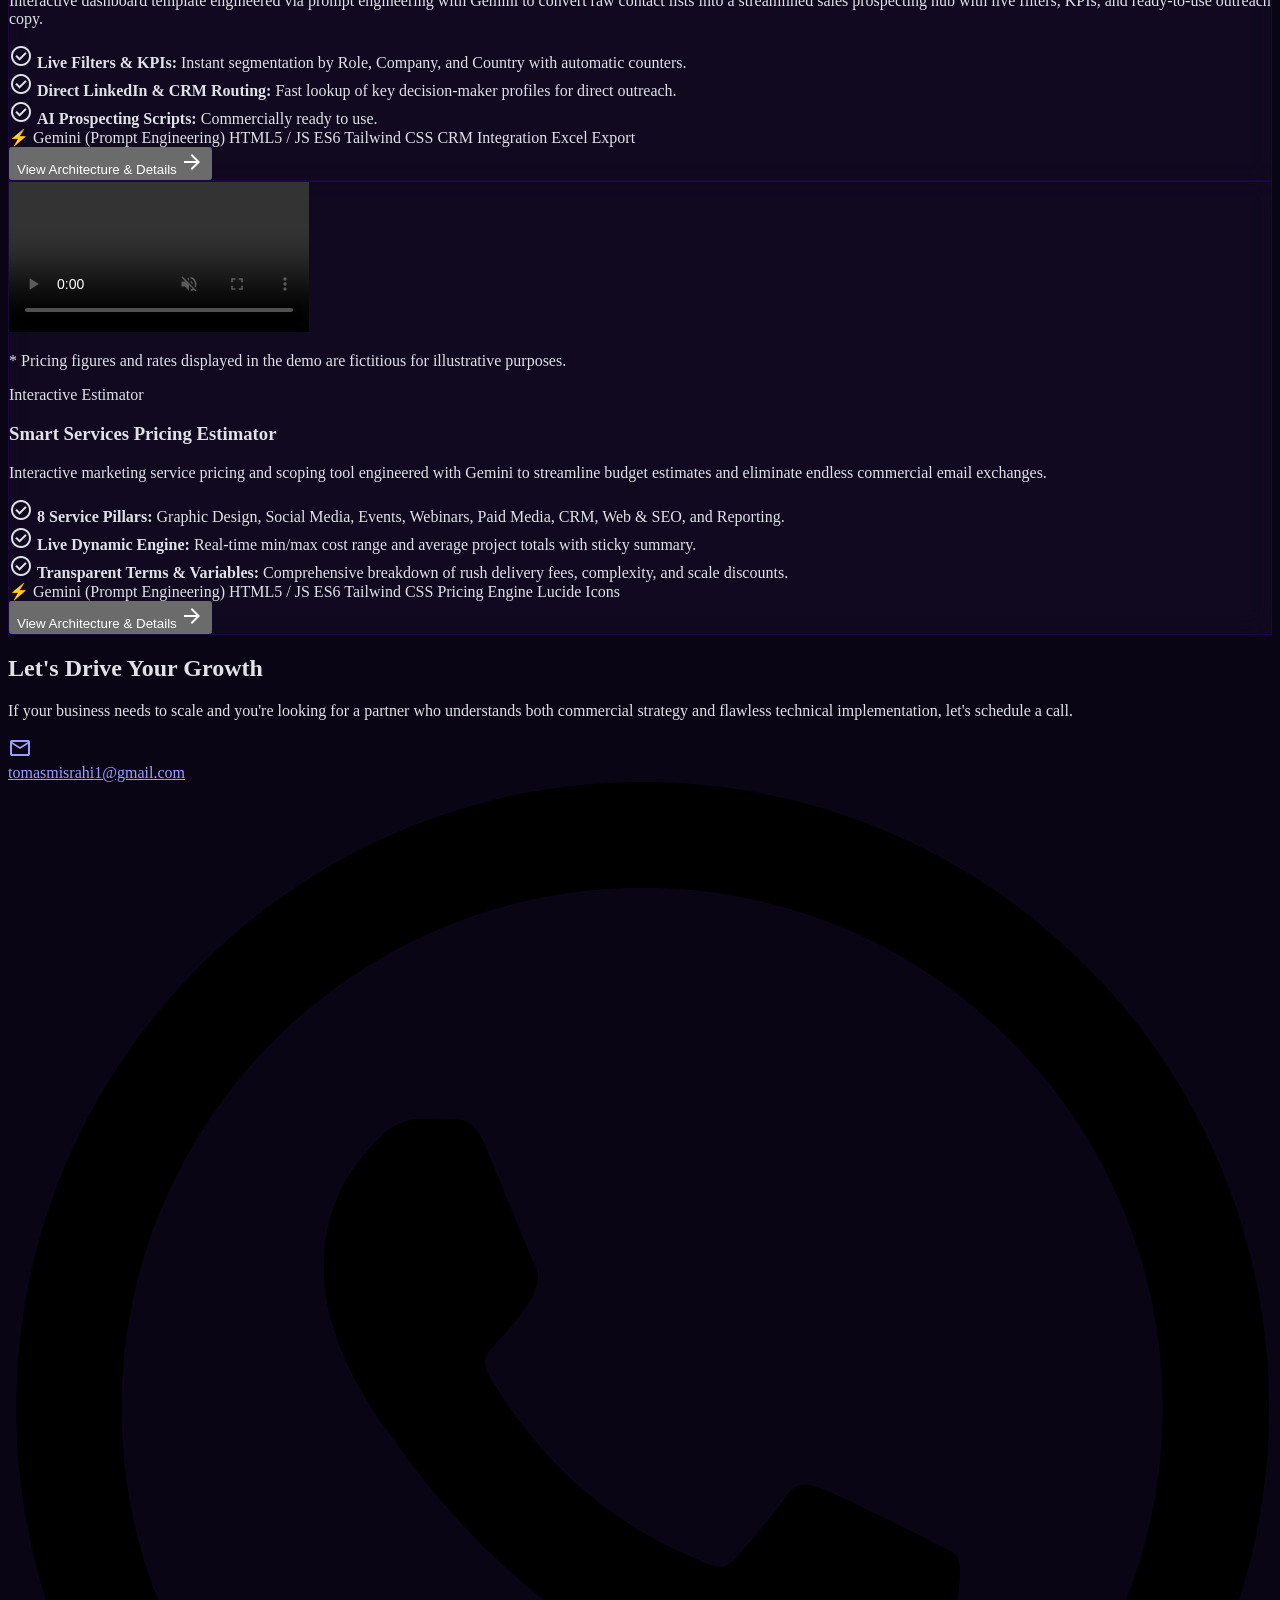
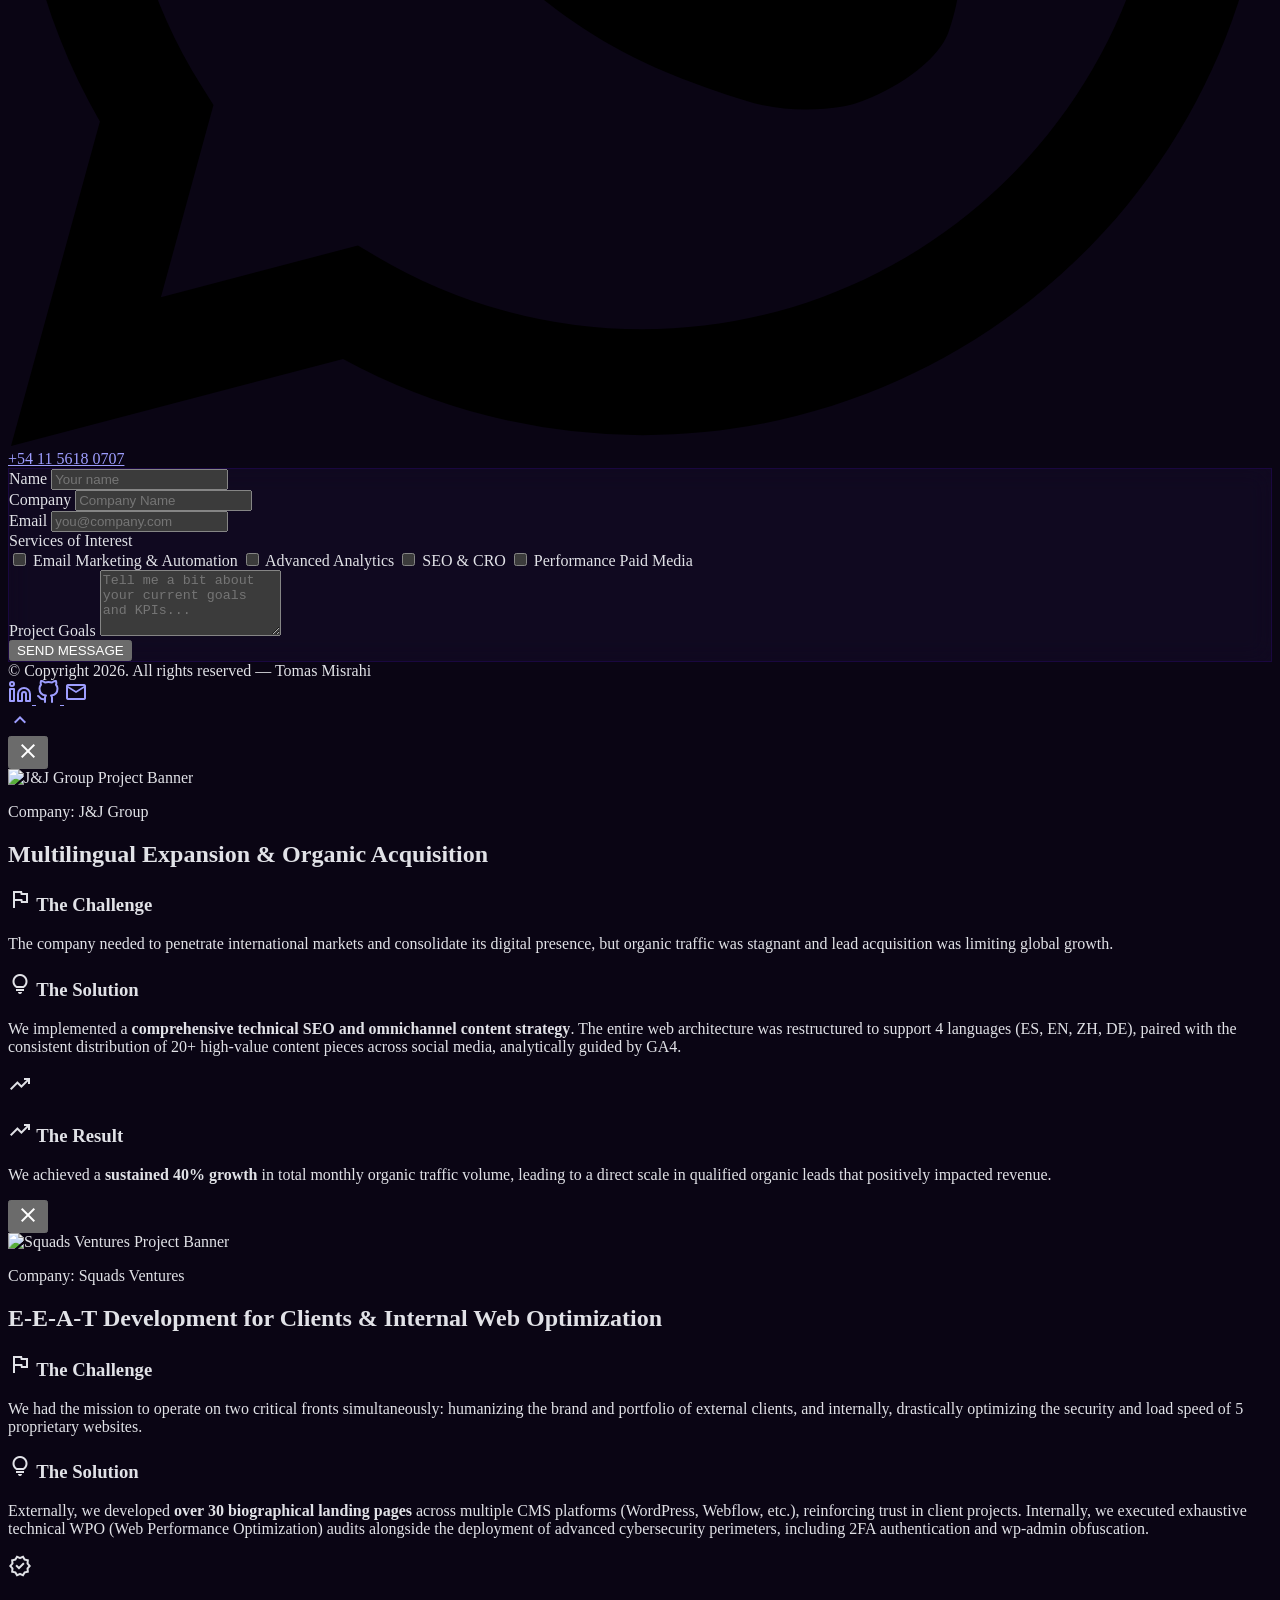
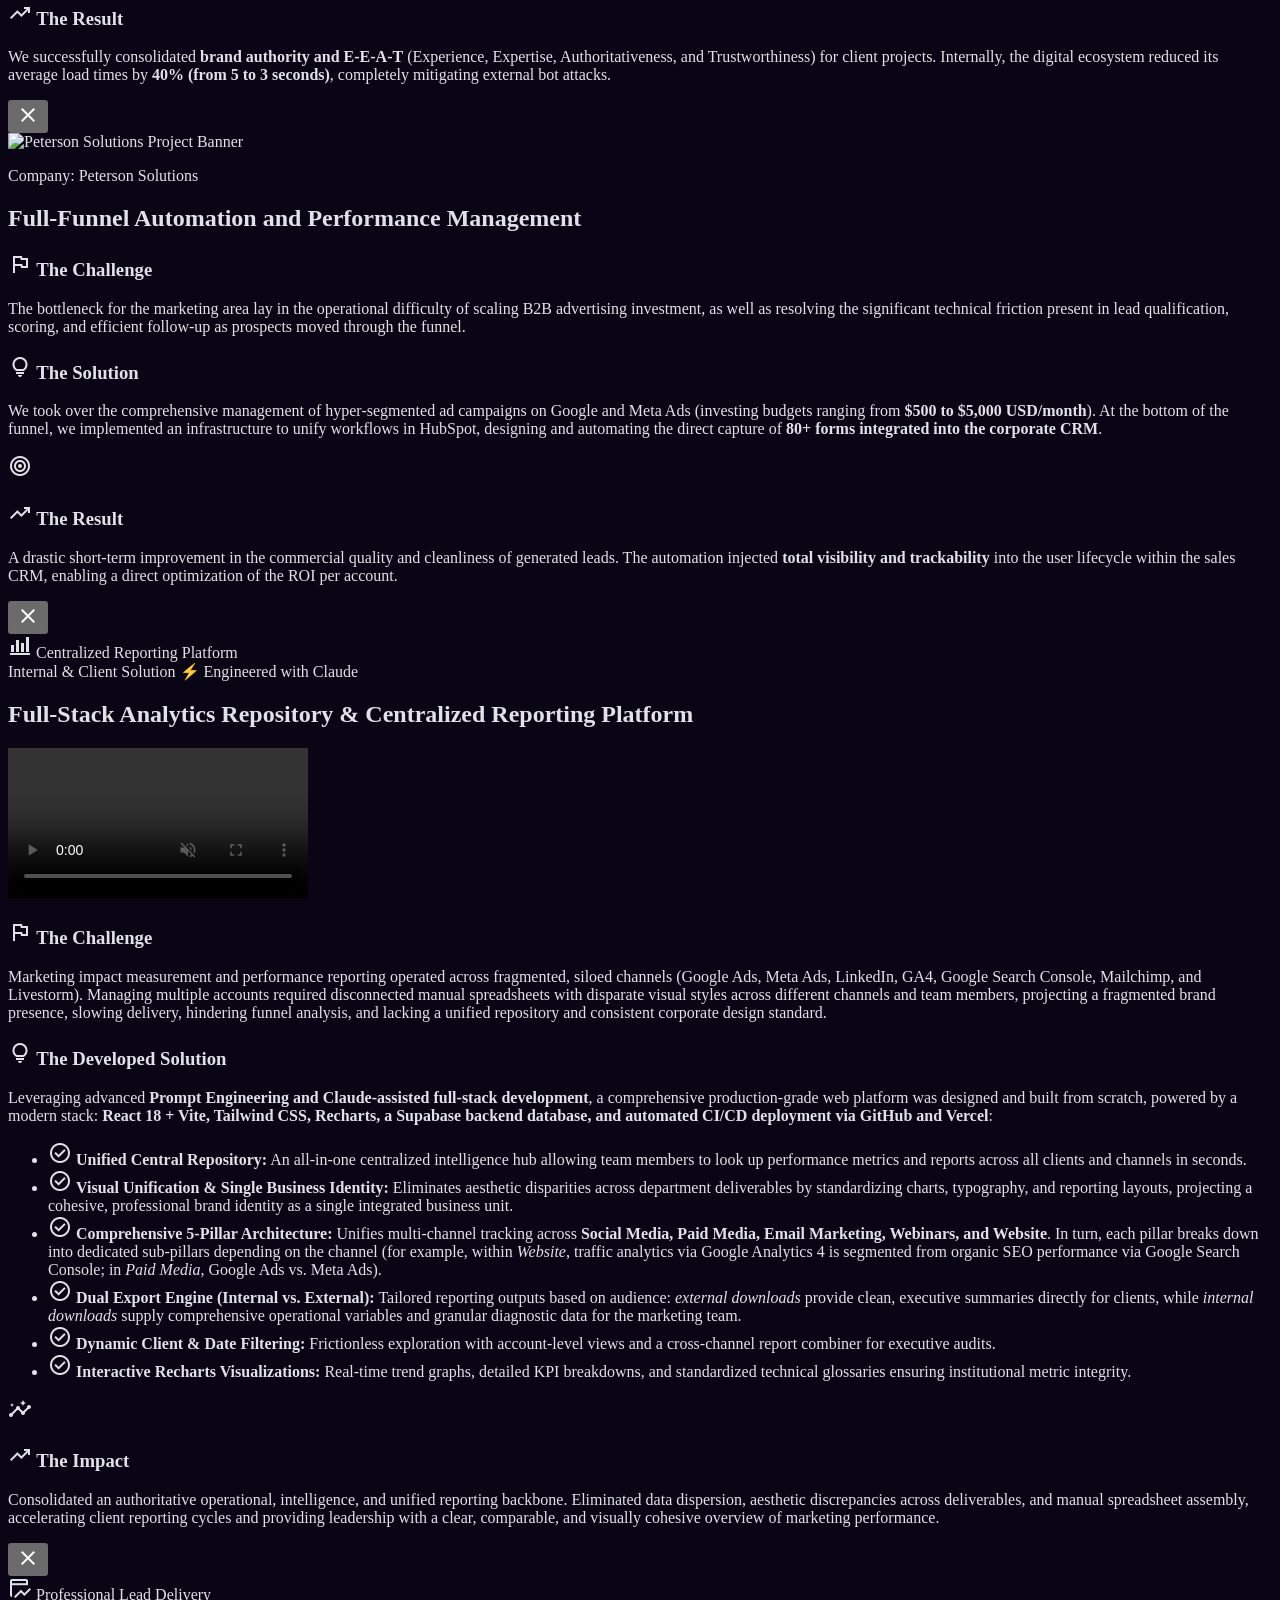
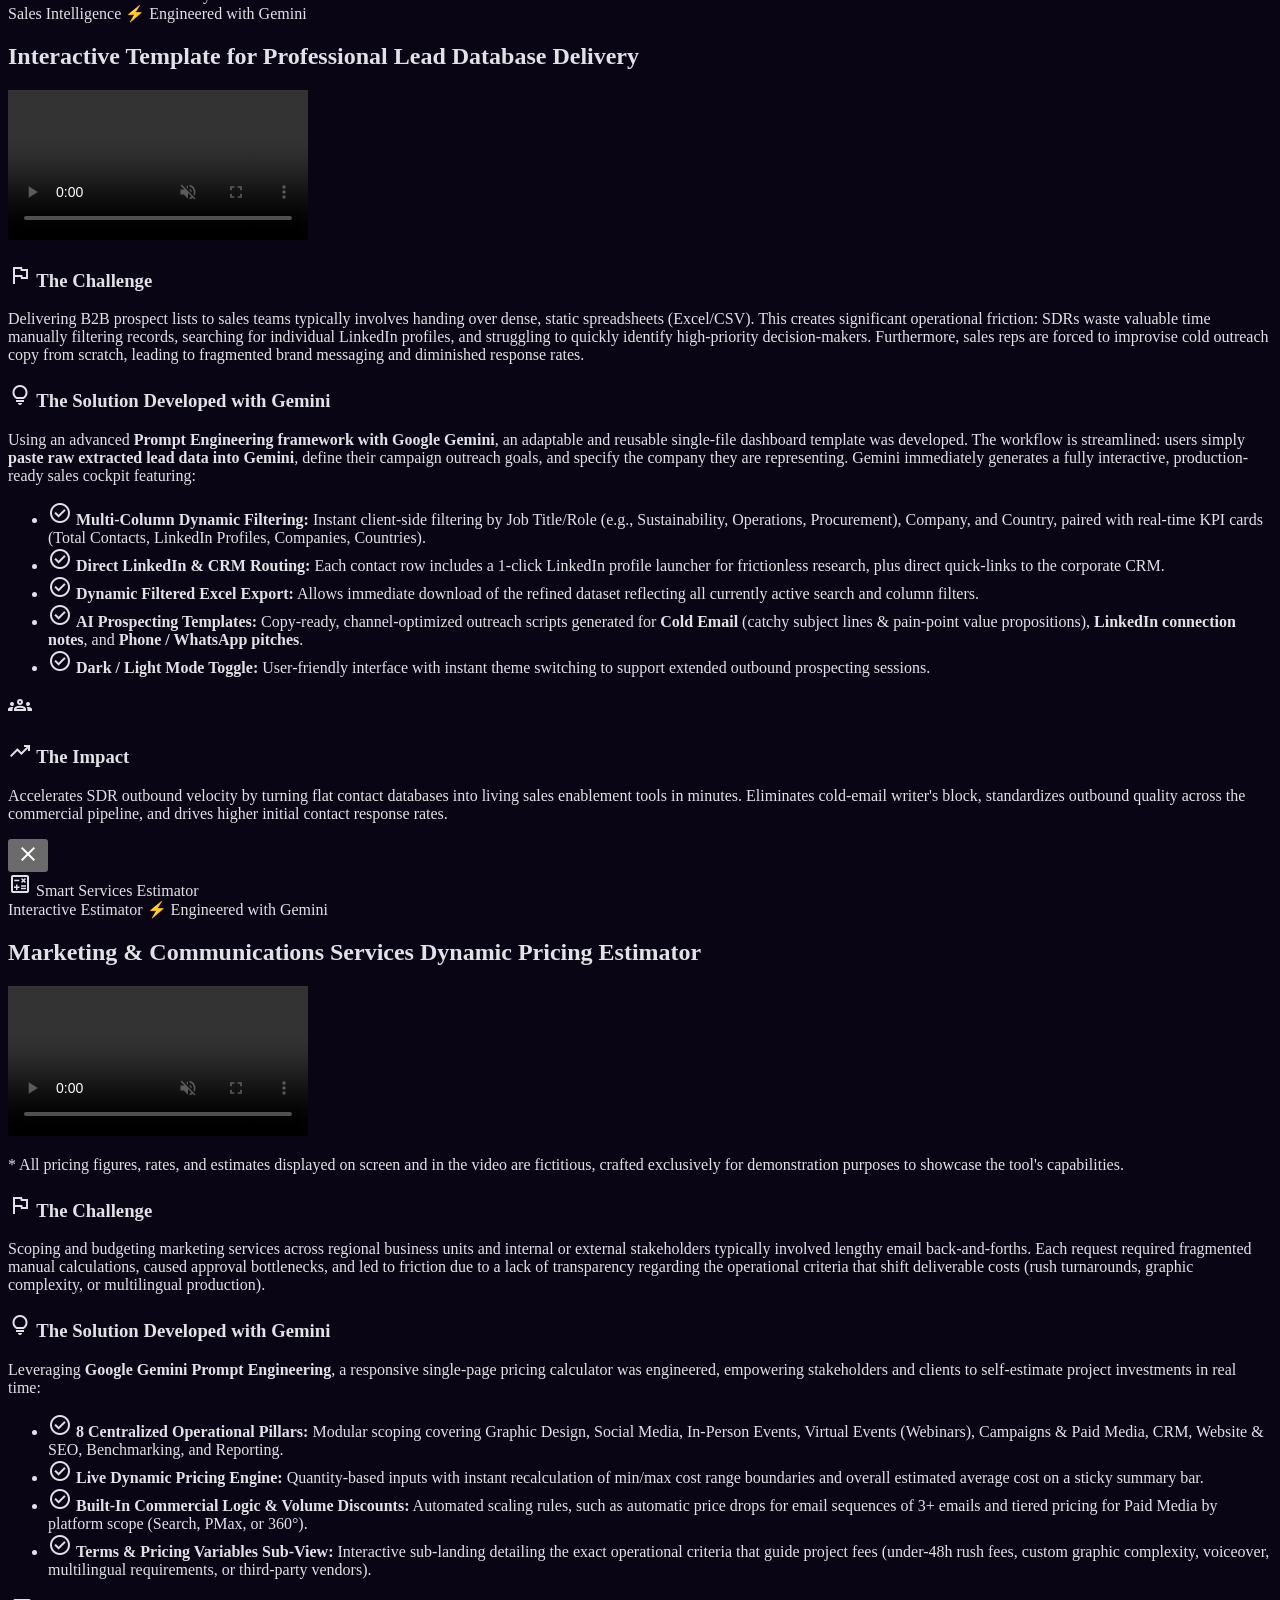
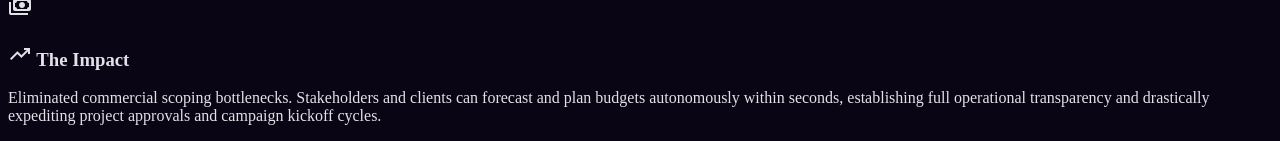
==== commit 40ce24e9: "Nuevos ajustes de copies en card de Soluciones de IA" ====
--- a/en.html
+++ b/en.html
@@ -460,19 +460,23 @@
 </span>
 </div>
 
-<h3 class="text-2xl font-bold text-white mb-3 group-hover:text-primary transition-colors">
+<h3 class="text-2xl font-bold text-white mb-3">
 Centralized Reporting Platform
 </h3>
 
 <p class="text-on-surface-variant text-sm leading-relaxed mb-6">
-Centralized repository and full-stack web dashboard for the in-house agency. Ingests all marketing metrics and reports by pillar and sub-pillar with client filtering and dual downloads.
+Centralized repository and full-stack web dashboard. Centralizes metrics across all pillars and standardizes aesthetics under a single, professional visual identity representing one cohesive business unit, with smart filtering and dual downloads.
 </p>
 
 <!-- Features list -->
 <div class="space-y-2 mb-6 text-xs text-on-surface-variant">
 <div class="flex items-start gap-2">
 <span class="material-symbols-outlined text-primary text-sm mt-0.5">check_circle</span>
-<span><strong>5 Core Marketing Pillars:</strong> Social Media, Paid Media, Email Marketing, Webinars, and Website (with sub-pillars like GA4 vs. SEO/GSC).</span>
+<span><strong>5 Core Marketing Pillars:</strong> Social Media, Paid Media, Email Marketing, Webinars, and Website.</span>
+</div>
+<div class="flex items-start gap-2">
+<span class="material-symbols-outlined text-primary text-sm mt-0.5">check_circle</span>
+<span><strong>Aesthetic Unification:</strong> Visual coherence and uniform design identity across all reports.</span>
 </div>
 <div class="flex items-start gap-2">
 <span class="material-symbols-outlined text-primary text-sm mt-0.5">check_circle</span>
@@ -523,7 +527,7 @@
 </span>
 </div>
 
-<h3 class="text-2xl font-bold text-white mb-3 group-hover:text-primary transition-colors">
+<h3 class="text-2xl font-bold text-white mb-3">
 Professional Lead Database Delivery
 </h3>
 
@@ -537,13 +541,13 @@
 <span class="material-symbols-outlined text-primary text-sm">check_circle</span>
 <span><strong>Live Filters &amp; KPIs:</strong> Instant segmentation by Role, Company, and Country with automatic counters.</span>
 </div>
+<div class="flex items-start gap-2">
+<span class="material-symbols-outlined text-primary text-sm mt-0.5">check_circle</span>
+<span><strong>Direct LinkedIn &amp; CRM Routing:</strong> Fast lookup of key decision-maker profiles for direct outreach.</span>
+</div>
 <div class="flex items-center gap-2">
 <span class="material-symbols-outlined text-primary text-sm">check_circle</span>
-<span><strong>Direct LinkedIn &amp; CRM Routing:</strong> 1-click access to decision-maker profiles and CRM linking.</span>
-</div>
-<div class="flex items-center gap-2">
-<span class="material-symbols-outlined text-primary text-sm">check_circle</span>
-<span><strong>AI Prospecting Scripts:</strong> Channel-ready messaging for Cold Email, LinkedIn notes, and WhatsApp.</span>
+<span><strong>AI Prospecting Scripts:</strong> Commercially ready to use.</span>
 </div>
 </div>
 </div>
@@ -571,12 +575,13 @@
 <div class="glass-card rounded-2xl p-6 md:p-8 flex flex-col justify-between border border-primary/20 hover:border-primary/50 transition-all duration-300 group shadow-xl shadow-primary/5">
 <div>
 <!-- Video / Preview Container -->
-<div class="w-full aspect-video rounded-xl bg-background/90 border border-primary/20 overflow-hidden relative mb-6 flex items-center justify-center group-hover:border-primary/40 transition-colors">
+<div class="w-full aspect-video rounded-xl bg-background/90 border border-primary/20 overflow-hidden relative mb-2 flex items-center justify-center group-hover:border-primary/40 transition-colors">
 <video class="w-full h-full object-cover" autoplay loop muted playsinline controls preload="metadata">
 <source src="assets/video/cotizador-servicios-marcomms.mp4" type="video/mp4">
 Your browser does not support video playback.
 </video>
 </div>
+<p class="text-[11px] text-on-surface-variant/60 italic text-center mb-4">* Pricing figures and rates displayed in the demo are fictitious for illustrative purposes.</p>
 
 <!-- Badges -->
 <div class="mb-3">
@@ -585,7 +590,7 @@
 </span>
 </div>
 
-<h3 class="text-2xl font-bold text-white mb-3 group-hover:text-primary transition-colors">
+<h3 class="text-2xl font-bold text-white mb-3">
 Smart Services Pricing Estimator
 </h3>
 
@@ -595,9 +600,9 @@
 
 <!-- Features list -->
 <div class="space-y-2 mb-6 text-xs text-on-surface-variant">
-<div class="flex items-center gap-2">
-<span class="material-symbols-outlined text-primary text-sm">check_circle</span>
-<span><strong>8 Centralized Service Pillars:</strong> Design, Social Media, Paid Media, Web, CRM, and Events.</span>
+<div class="flex items-start gap-2">
+<span class="material-symbols-outlined text-primary text-sm mt-0.5">check_circle</span>
+<span><strong>8 Service Pillars:</strong> Graphic Design, Social Media, Events, Webinars, Paid Media, CRM, Web &amp; SEO, and Reporting.</span>
 </div>
 <div class="flex items-center gap-2">
 <span class="material-symbols-outlined text-primary text-sm">check_circle</span>
@@ -898,7 +903,7 @@
                         <span class="material-symbols-outlined text-red-400">flag</span> The Challenge
                     </h3>
                     <p class="text-on-surface-variant text-base md:text-lg leading-relaxed">
-                        Marketing impact measurement and performance reporting operated across fragmented, siloed channels (Google Ads, Meta Ads, LinkedIn, GA4, Google Search Console, Mailchimp, and Livestorm). Managing multiple accounts and regional brands required disconnected manual spreadsheets, creating approval bottlenecks, hindering multi-stage funnel analysis, and lacking a single source of truth where internal marketing teams and executive stakeholders could access current and historical records.
+                        Marketing impact measurement and performance reporting operated across fragmented, siloed channels (Google Ads, Meta Ads, LinkedIn, GA4, Google Search Console, Mailchimp, and Livestorm). Managing multiple accounts required disconnected manual spreadsheets with disparate visual styles across different channels and team members, projecting a fragmented brand presence, slowing delivery, hindering funnel analysis, and lacking a unified repository and consistent corporate design standard.
                     </p>
                 </div>
                 <div>
@@ -911,7 +916,11 @@
                     <ul class="space-y-2 text-on-surface-variant text-sm md:text-base ml-2">
                         <li class="flex items-start gap-2">
                             <span class="material-symbols-outlined text-primary text-base mt-1">check_circle</span>
-                            <span><strong>In-House Agency Central Repository:</strong> An all-in-one centralized intelligence hub allowing team members to look up performance metrics and reports across all clients and channels in seconds.</span>
+                            <span><strong>Unified Central Repository:</strong> An all-in-one centralized intelligence hub allowing team members to look up performance metrics and reports across all clients and channels in seconds.</span>
+                        </li>
+                        <li class="flex items-start gap-2">
+                            <span class="material-symbols-outlined text-primary text-base mt-1">check_circle</span>
+                            <span><strong>Visual Unification &amp; Single Business Identity:</strong> Eliminates aesthetic disparities across department deliverables by standardizing charts, typography, and reporting layouts, projecting a cohesive, professional brand identity as a single integrated business unit.</span>
                         </li>
                         <li class="flex items-start gap-2">
                             <span class="material-symbols-outlined text-primary text-base mt-1">check_circle</span>
@@ -939,7 +948,7 @@
                         <span class="material-symbols-outlined text-green-400">trending_up</span> The Impact
                     </h3>
                     <p class="text-on-surface-variant text-base md:text-lg leading-relaxed relative z-10">
-                        Consolidated an authoritative operational and intelligence backbone for the internal agency. Eliminated data dispersion and spreadsheet assembly, drastically accelerating client report delivery times and providing directors with an unobstructed, live, and comparable view of multichannel ROI and marketing velocity.
+                        Consolidated an authoritative operational, intelligence, and unified reporting backbone. Eliminated data dispersion, aesthetic discrepancies across deliverables, and manual spreadsheet assembly, accelerating client reporting cycles and providing leadership with a clear, comparable, and visually cohesive overview of marketing performance.
                     </p>
                 </div>
             </div>
@@ -1065,12 +1074,13 @@
             </h2>
 
             <!-- Preview Video Container -->
-            <div class="mb-8 rounded-xl overflow-hidden border border-primary/20 shadow-xl bg-background/80 aspect-video">
+            <div class="mb-3 rounded-xl overflow-hidden border border-primary/20 shadow-xl bg-background/80 aspect-video">
                 <video class="w-full h-full object-cover" autoplay loop muted playsinline controls preload="metadata">
                     <source src="assets/video/cotizador-servicios-marcomms.mp4" type="video/mp4">
                     Your browser does not support video playback.
                 </video>
             </div>
+            <p class="text-xs text-on-surface-variant/60 italic text-center mb-8">* All pricing figures, rates, and estimates displayed on screen and in the video are fictitious, crafted exclusively for demonstration purposes to showcase the tool's capabilities.</p>
 
             <div class="space-y-8">
                 <div>
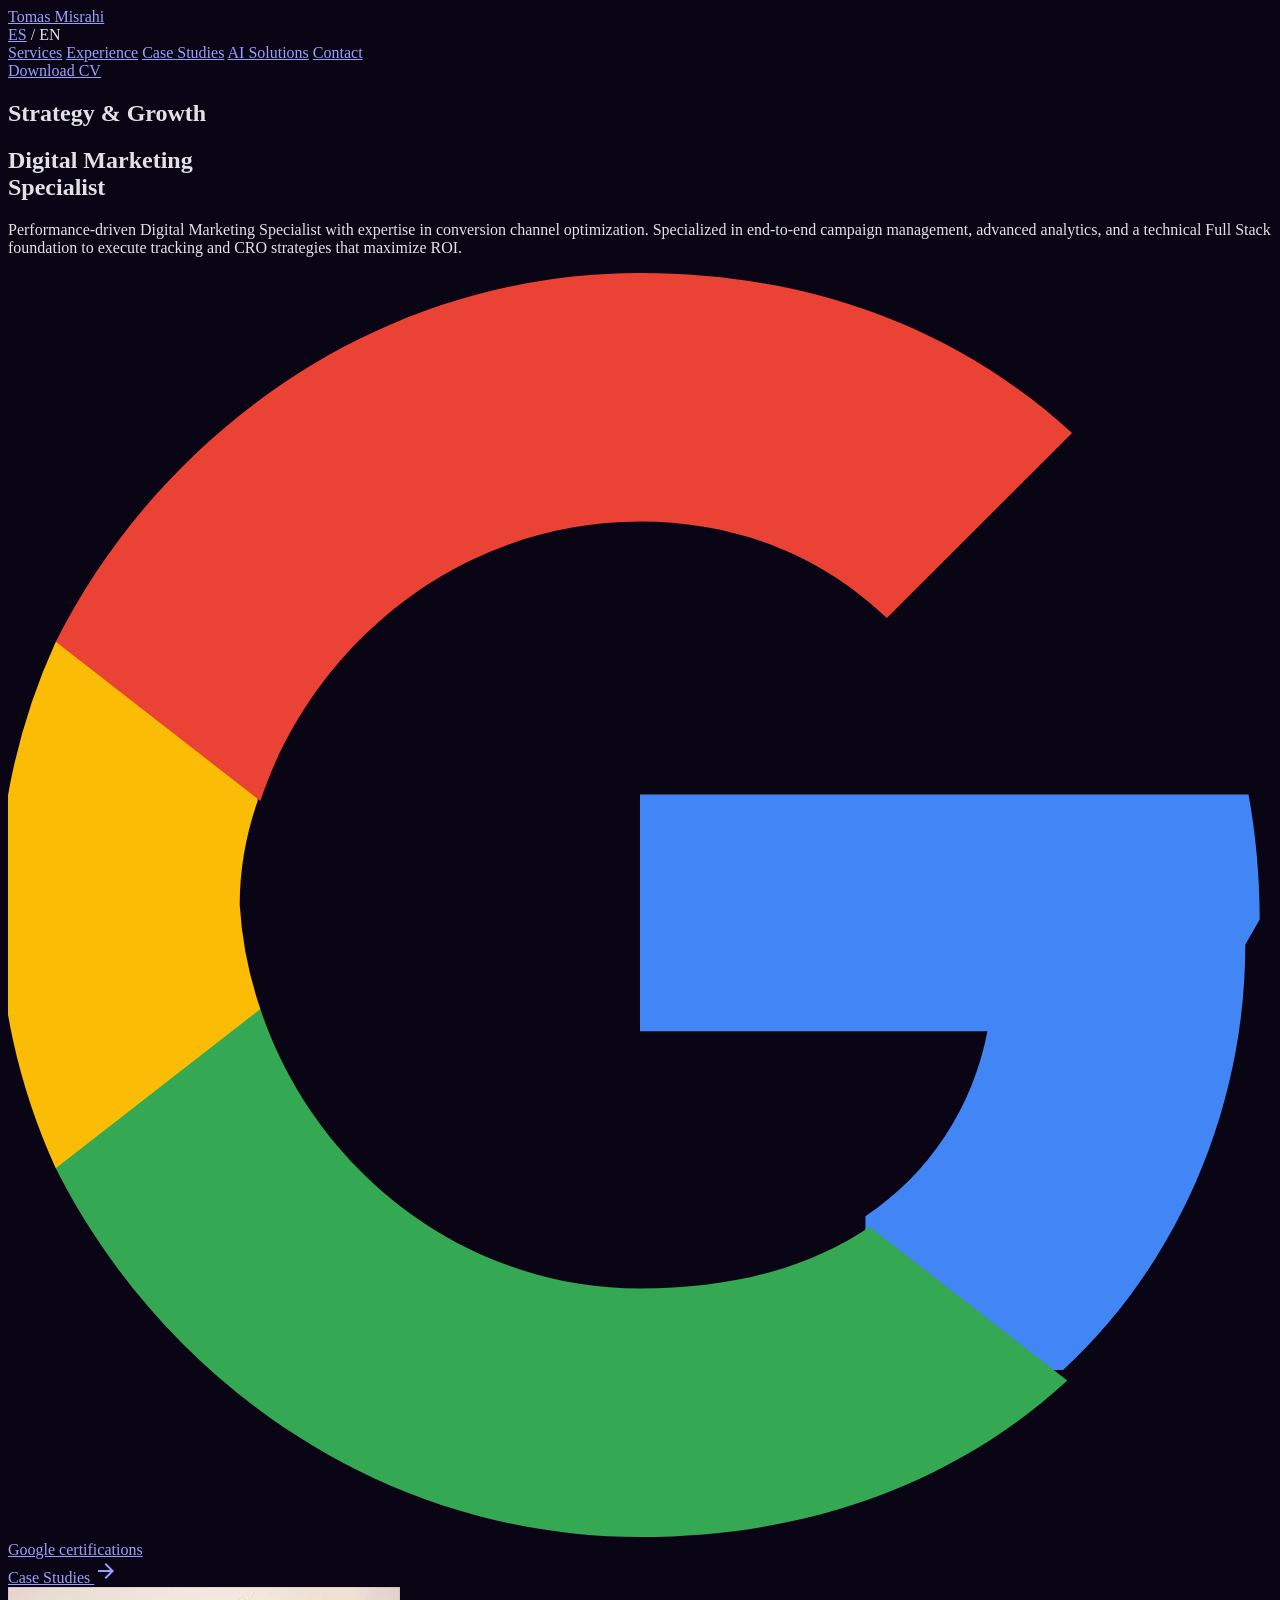
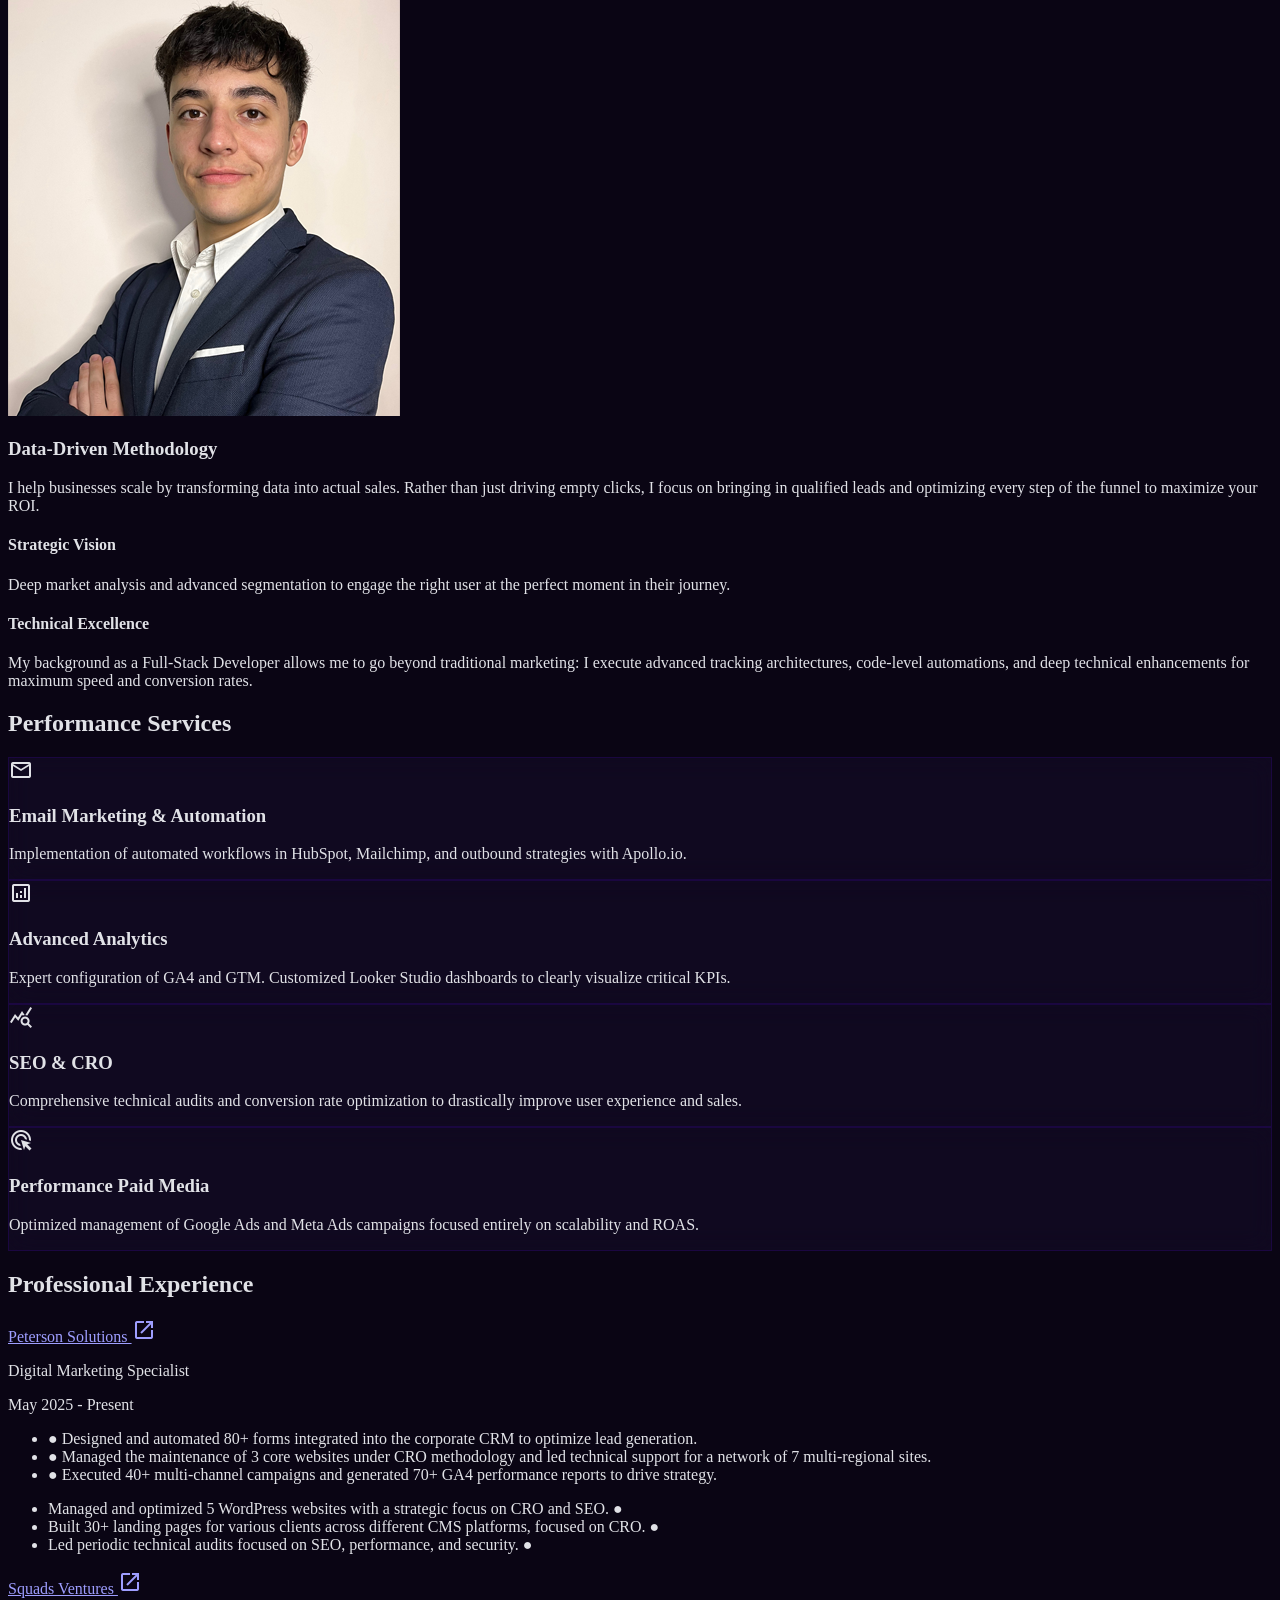
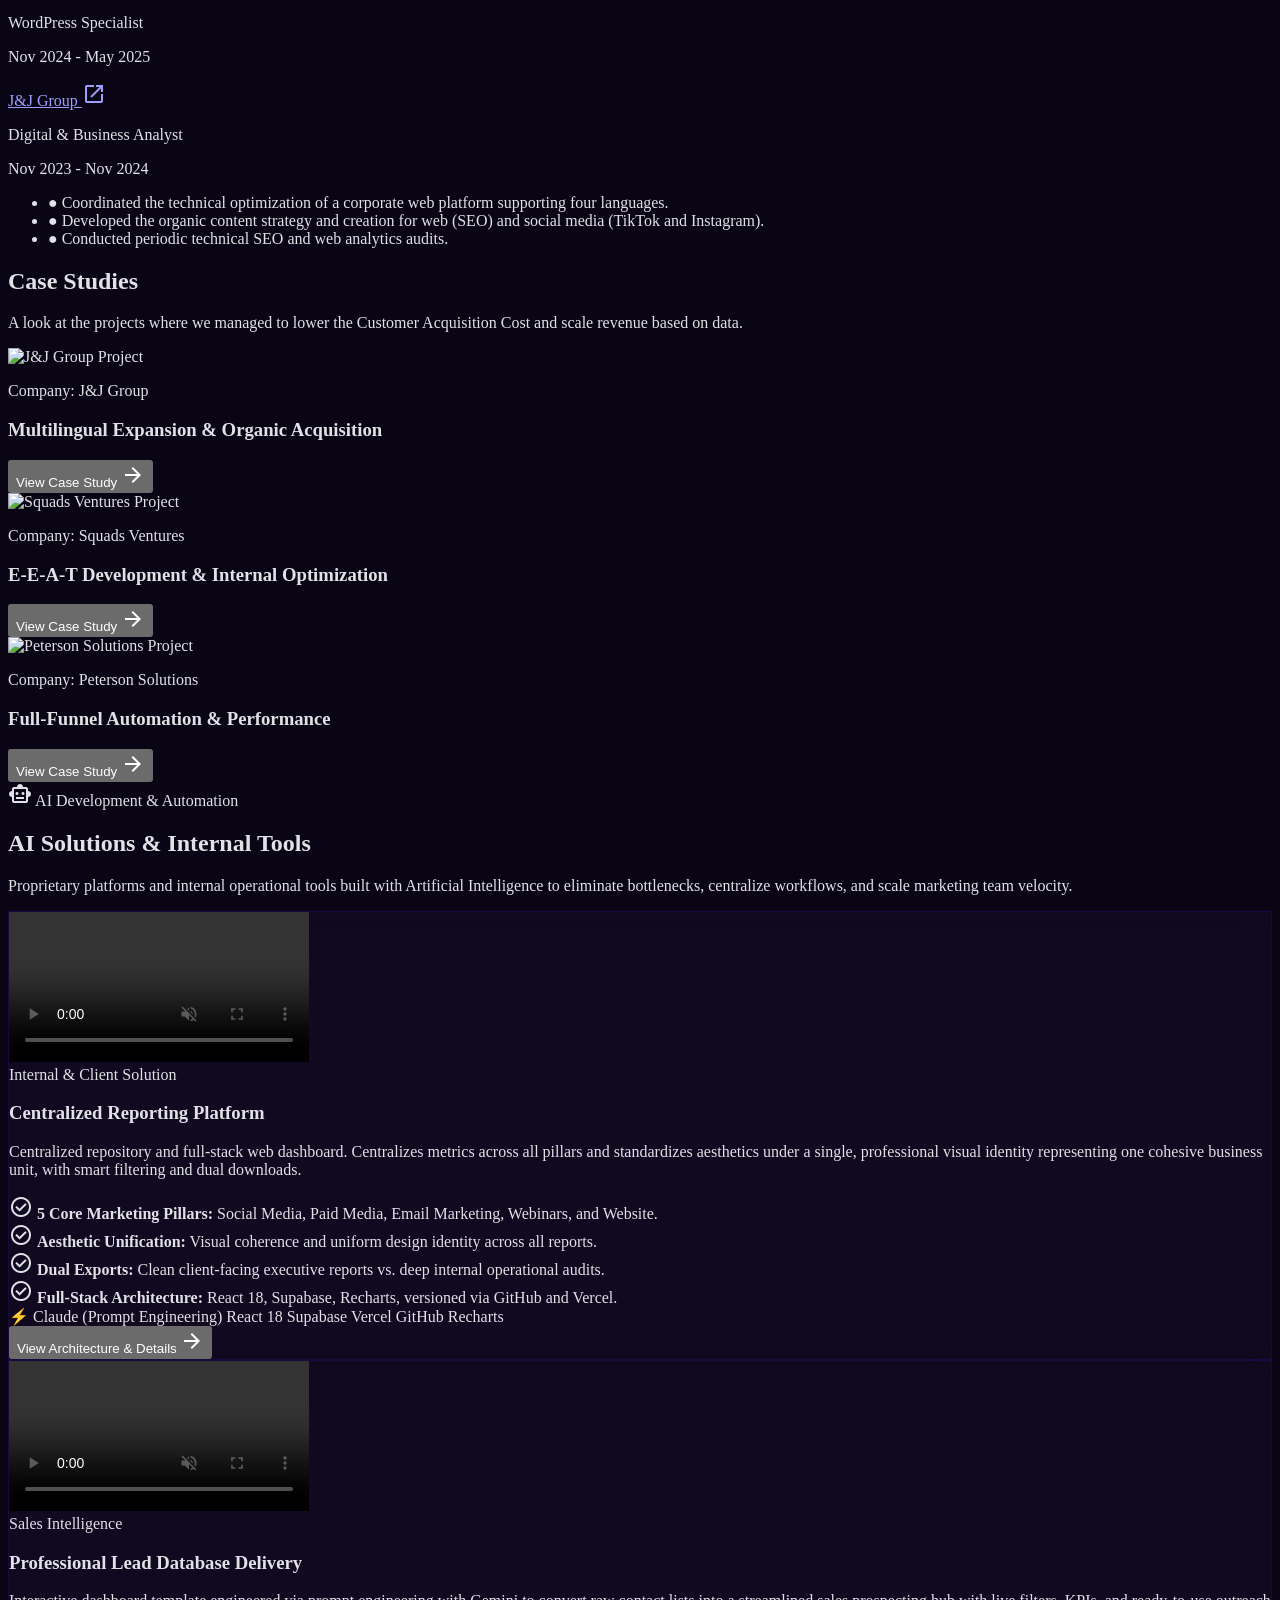
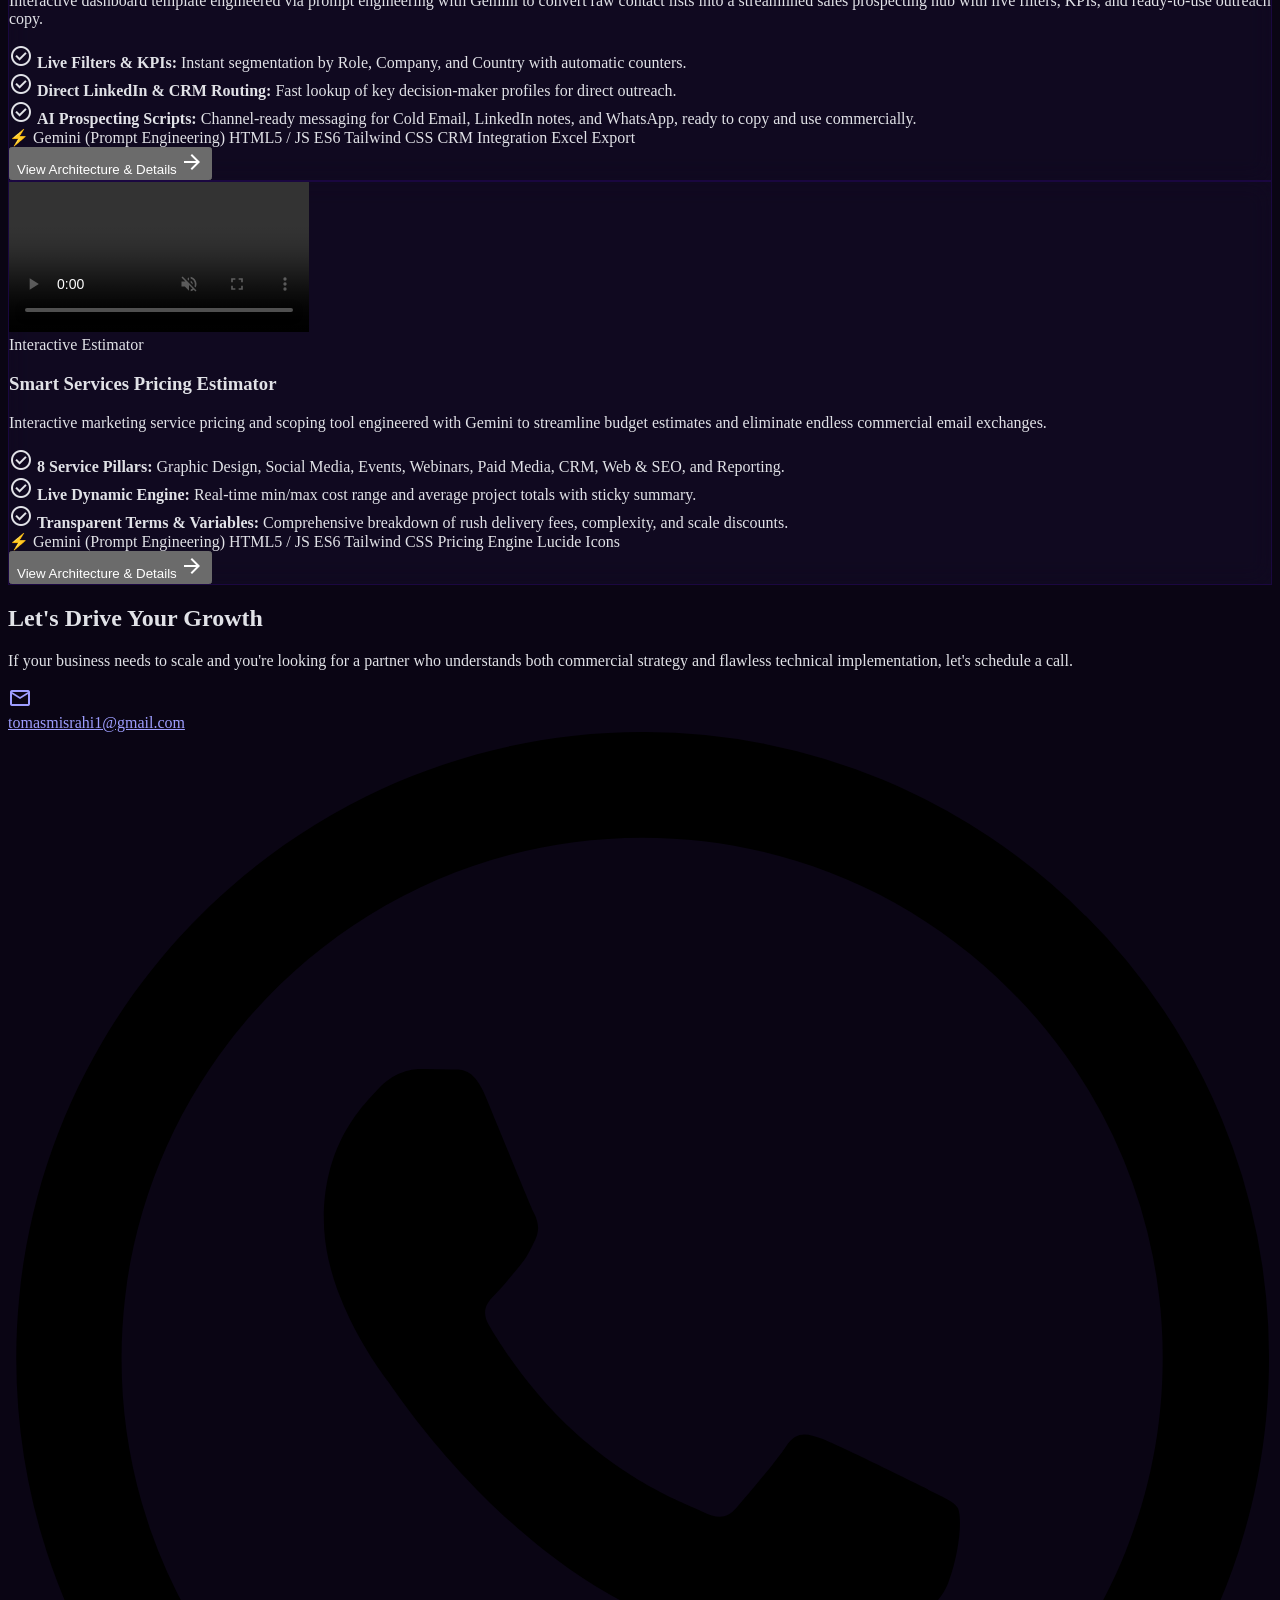
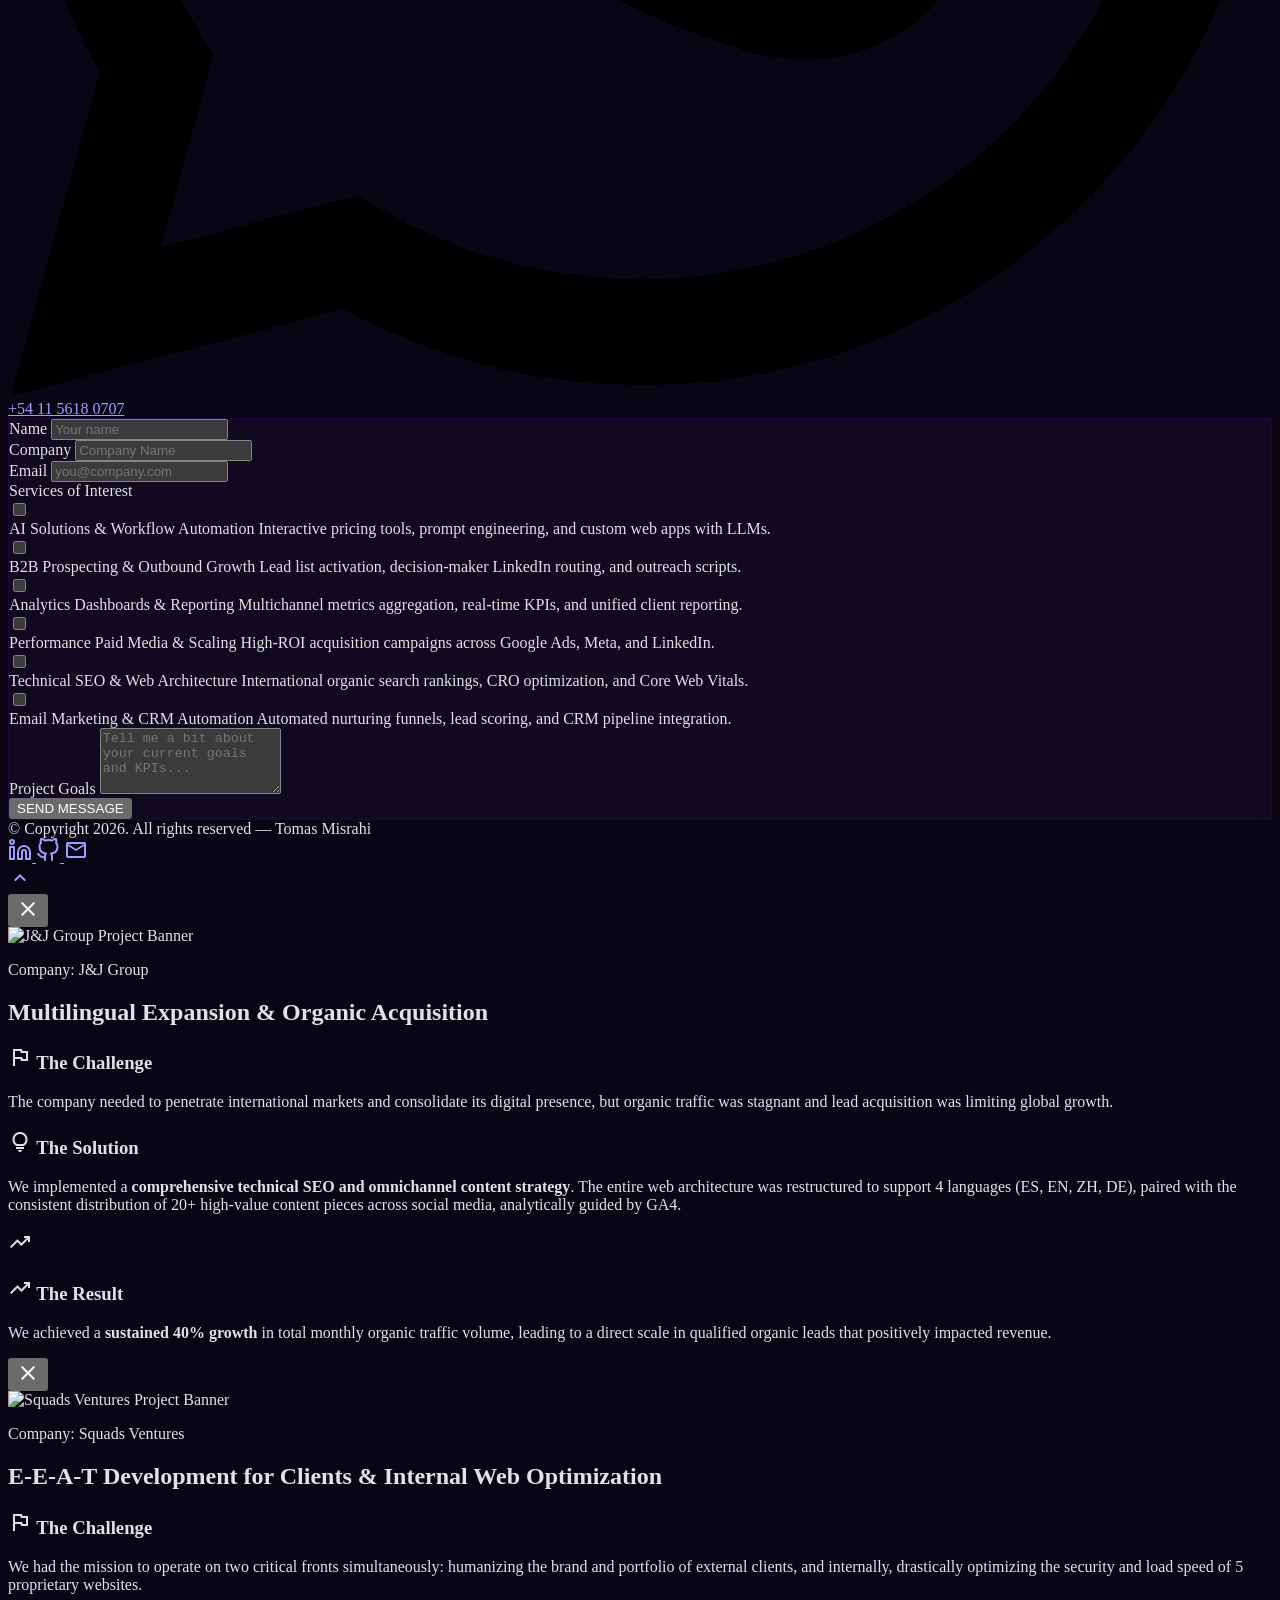
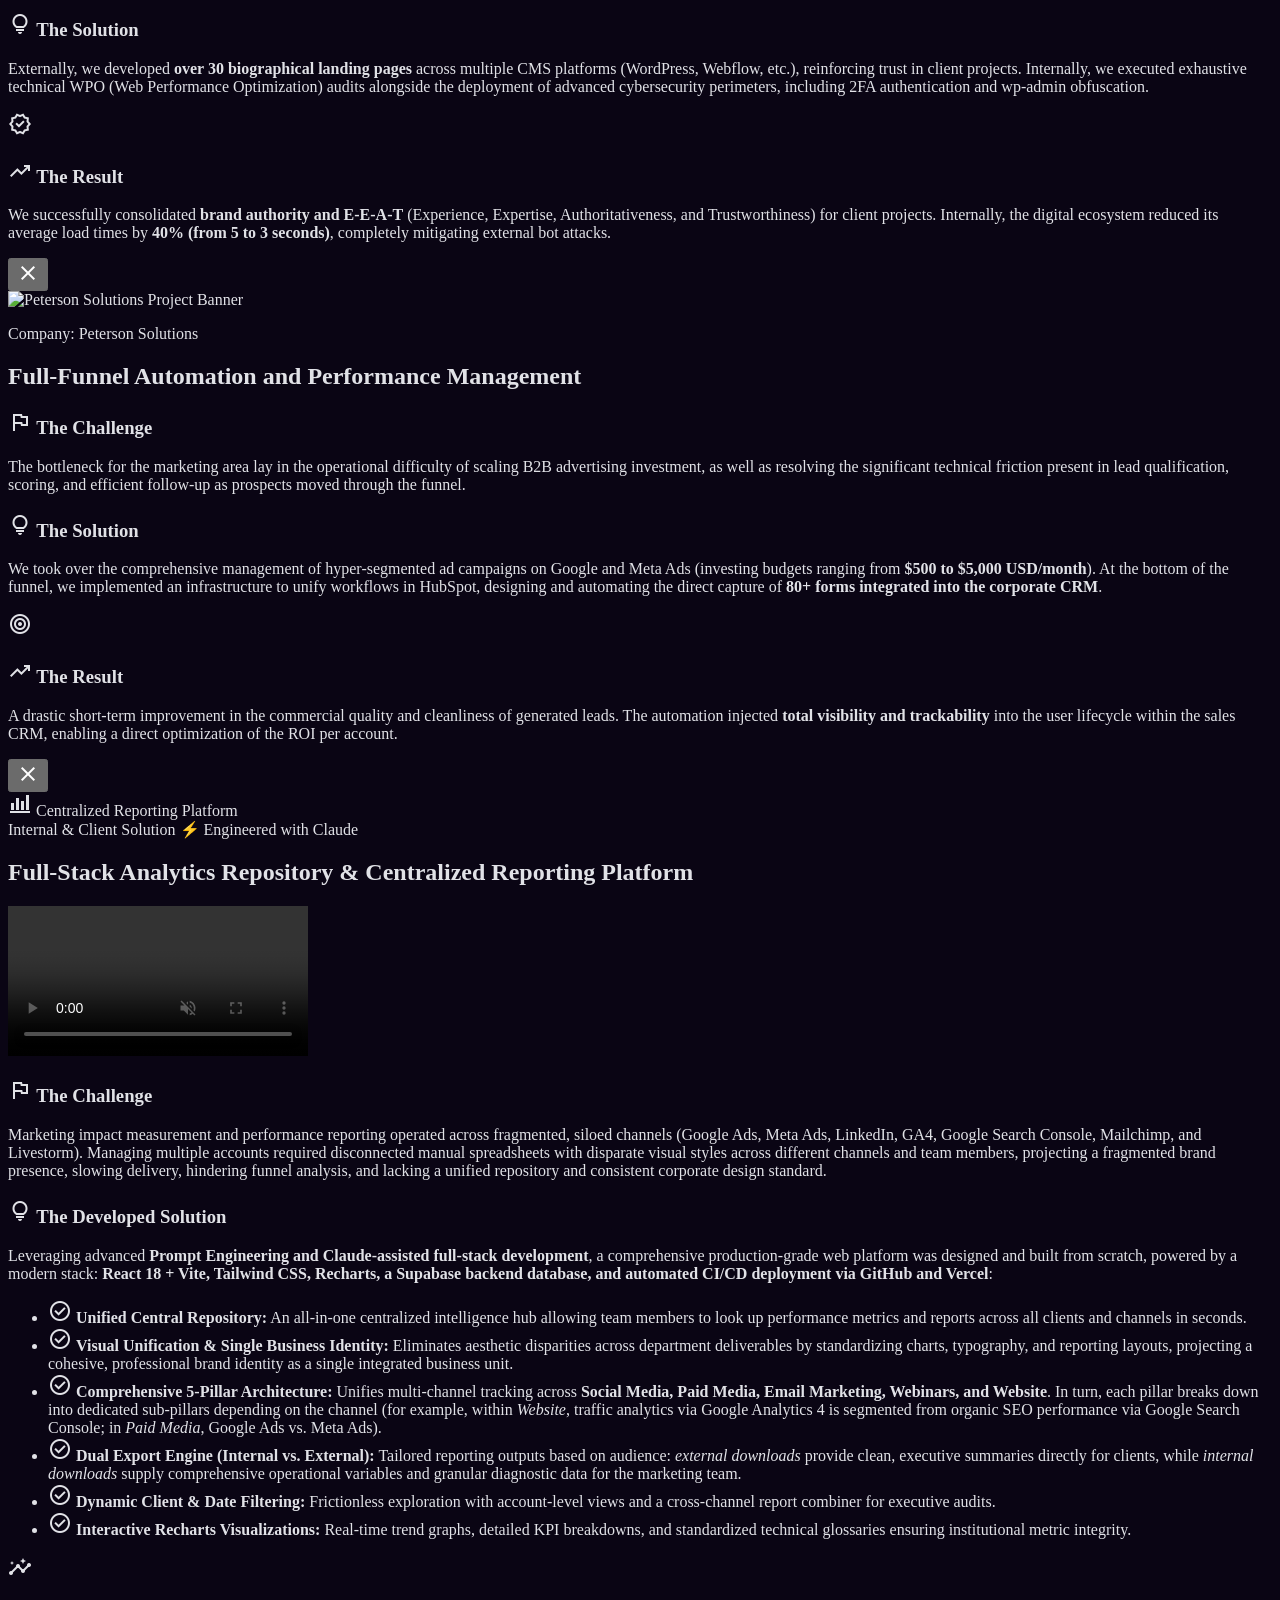
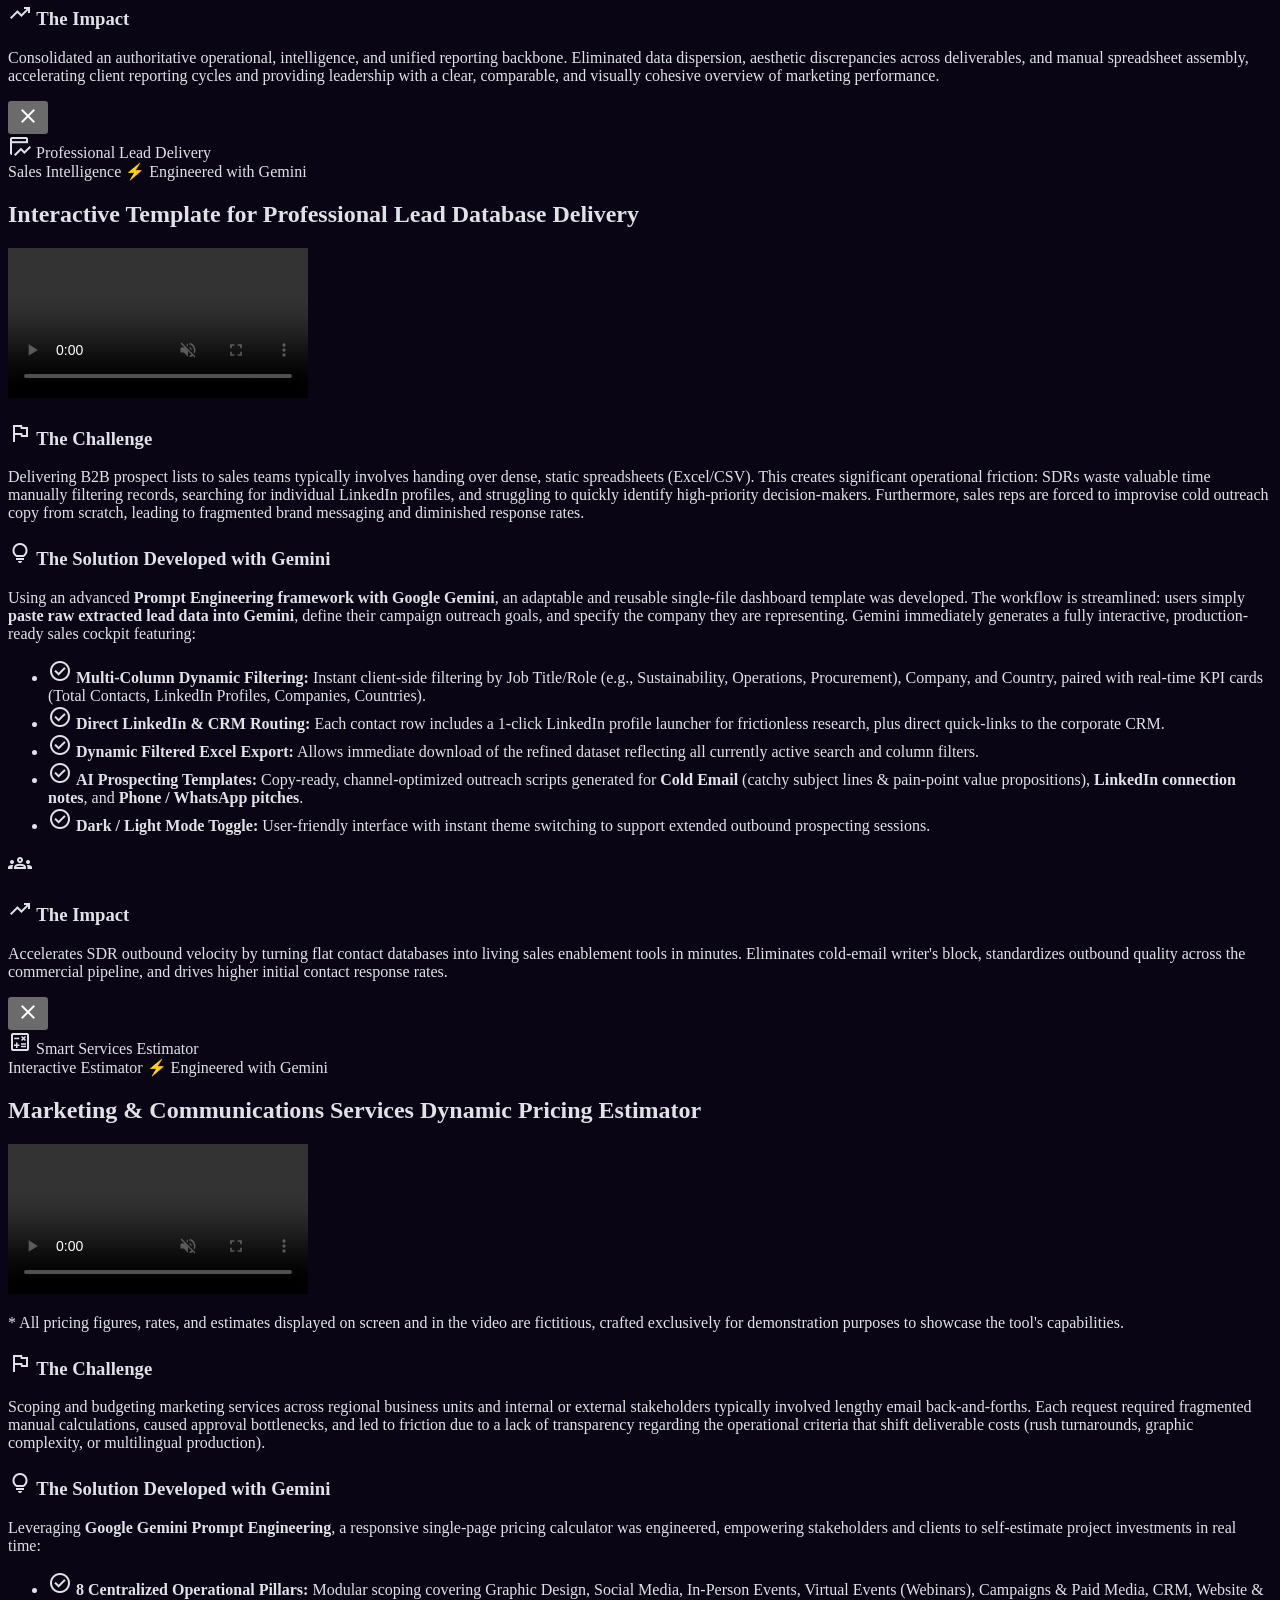
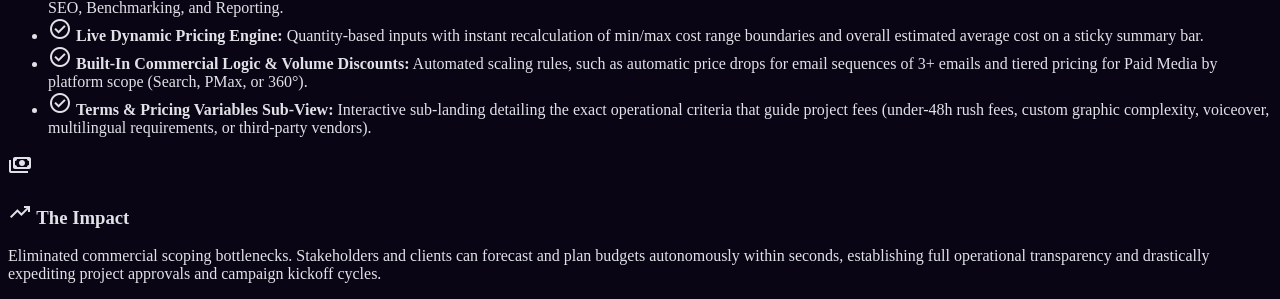
==== commit 8cb5d9cc: "Actualizacion de servicios en formulario de contacto y alineacion de cards de IA" ====
--- a/en.html
+++ b/en.html
@@ -545,9 +545,9 @@
 <span class="material-symbols-outlined text-primary text-sm mt-0.5">check_circle</span>
 <span><strong>Direct LinkedIn &amp; CRM Routing:</strong> Fast lookup of key decision-maker profiles for direct outreach.</span>
 </div>
-<div class="flex items-center gap-2">
-<span class="material-symbols-outlined text-primary text-sm">check_circle</span>
-<span><strong>AI Prospecting Scripts:</strong> Commercially ready to use.</span>
+<div class="flex items-start gap-2">
+<span class="material-symbols-outlined text-primary text-sm mt-0.5">check_circle</span>
+<span><strong>AI Prospecting Scripts:</strong> Channel-ready messaging for Cold Email, LinkedIn notes, and WhatsApp, ready to copy and use commercially.</span>
 </div>
 </div>
 </div>
@@ -575,13 +575,12 @@
 <div class="glass-card rounded-2xl p-6 md:p-8 flex flex-col justify-between border border-primary/20 hover:border-primary/50 transition-all duration-300 group shadow-xl shadow-primary/5">
 <div>
 <!-- Video / Preview Container -->
-<div class="w-full aspect-video rounded-xl bg-background/90 border border-primary/20 overflow-hidden relative mb-2 flex items-center justify-center group-hover:border-primary/40 transition-colors">
+<div class="w-full aspect-video rounded-xl bg-background/90 border border-primary/20 overflow-hidden relative mb-6 flex items-center justify-center group-hover:border-primary/40 transition-colors">
 <video class="w-full h-full object-cover" autoplay loop muted playsinline controls preload="metadata">
 <source src="assets/video/cotizador-servicios-marcomms.mp4" type="video/mp4">
 Your browser does not support video playback.
 </video>
 </div>
-<p class="text-[11px] text-on-surface-variant/60 italic text-center mb-4">* Pricing figures and rates displayed in the demo are fictitious for illustrative purposes.</p>
 
 <!-- Badges -->
 <div class="mb-3">
@@ -683,21 +682,52 @@
 <div class="space-y-3">
 <label class="font-label text-sm uppercase tracking-widest text-primary font-bold ml-1">Services of Interest</label>
 <div class="grid grid-cols-1 md:grid-cols-2 gap-3">
-<label class="flex items-center gap-4 p-4 rounded-xl border border-primary/30 bg-primary/10 hover:bg-primary/20 hover:border-primary/50 cursor-pointer transition-all group">
-<input type="checkbox" name="servicios" value="Email Marketing & Automation" class="w-5 h-5 rounded border-primary/50 bg-background text-primary focus:ring-primary focus:ring-offset-background transition-colors">
-<span class="text-sm text-on-surface-variant group-hover:text-white transition-colors">Email Marketing &amp; Automation</span>
+<label class="flex items-start gap-3.5 p-4 rounded-xl border border-primary/30 bg-primary/10 hover:bg-primary/20 hover:border-primary/50 cursor-pointer transition-all group">
+<input type="checkbox" name="servicios" value="AI Solutions &amp; Workflow Automation" class="w-4 h-4 mt-0.5 rounded border-primary/50 bg-background text-primary focus:ring-primary focus:ring-offset-background transition-colors cursor-pointer shrink-0">
+<div>
+<span class="block text-sm font-bold text-white group-hover:text-primary transition-colors">AI Solutions &amp; Workflow Automation</span>
+<span class="block text-[11px] text-on-surface-variant/80 mt-1 leading-snug">Interactive pricing tools, prompt engineering, and custom web apps with LLMs.</span>
+</div>
 </label>
-<label class="flex items-center gap-4 p-4 rounded-xl border border-primary/30 bg-primary/10 hover:bg-primary/20 hover:border-primary/50 cursor-pointer transition-all group">
-<input type="checkbox" name="servicios" value="Advanced Analytics" class="w-5 h-5 rounded border-primary/50 bg-background text-primary focus:ring-primary focus:ring-offset-background transition-colors">
-<span class="text-sm text-on-surface-variant group-hover:text-white transition-colors">Advanced Analytics</span>
+
+<label class="flex items-start gap-3.5 p-4 rounded-xl border border-primary/30 bg-primary/10 hover:bg-primary/20 hover:border-primary/50 cursor-pointer transition-all group">
+<input type="checkbox" name="servicios" value="B2B Prospecting &amp; Outbound Growth" class="w-4 h-4 mt-0.5 rounded border-primary/50 bg-background text-primary focus:ring-primary focus:ring-offset-background transition-colors cursor-pointer shrink-0">
+<div>
+<span class="block text-sm font-bold text-white group-hover:text-primary transition-colors">B2B Prospecting &amp; Outbound Growth</span>
+<span class="block text-[11px] text-on-surface-variant/80 mt-1 leading-snug">Lead list activation, decision-maker LinkedIn routing, and outreach scripts.</span>
+</div>
 </label>
-<label class="flex items-center gap-4 p-4 rounded-xl border border-primary/30 bg-primary/10 hover:bg-primary/20 hover:border-primary/50 cursor-pointer transition-all group">
-<input type="checkbox" name="servicios" value="SEO & CRO" class="w-5 h-5 rounded border-primary/50 bg-background text-primary focus:ring-primary focus:ring-offset-background transition-colors">
-<span class="text-sm text-on-surface-variant group-hover:text-white transition-colors">SEO &amp; CRO</span>
+
+<label class="flex items-start gap-3.5 p-4 rounded-xl border border-primary/30 bg-primary/10 hover:bg-primary/20 hover:border-primary/50 cursor-pointer transition-all group">
+<input type="checkbox" name="servicios" value="Analytics Dashboards &amp; Reporting" class="w-4 h-4 mt-0.5 rounded border-primary/50 bg-background text-primary focus:ring-primary focus:ring-offset-background transition-colors cursor-pointer shrink-0">
+<div>
+<span class="block text-sm font-bold text-white group-hover:text-primary transition-colors">Analytics Dashboards &amp; Reporting</span>
+<span class="block text-[11px] text-on-surface-variant/80 mt-1 leading-snug">Multichannel metrics aggregation, real-time KPIs, and unified client reporting.</span>
+</div>
 </label>
-<label class="flex items-center gap-4 p-4 rounded-xl border border-primary/30 bg-primary/10 hover:bg-primary/20 hover:border-primary/50 cursor-pointer transition-all group">
-<input type="checkbox" name="servicios" value="Performance Paid Media" class="w-5 h-5 rounded border-primary/50 bg-background text-primary focus:ring-primary focus:ring-offset-background transition-colors">
-<span class="text-sm text-on-surface-variant group-hover:text-white transition-colors">Performance Paid Media</span>
+
+<label class="flex items-start gap-3.5 p-4 rounded-xl border border-primary/30 bg-primary/10 hover:bg-primary/20 hover:border-primary/50 cursor-pointer transition-all group">
+<input type="checkbox" name="servicios" value="Performance Paid Media &amp; Scaling" class="w-4 h-4 mt-0.5 rounded border-primary/50 bg-background text-primary focus:ring-primary focus:ring-offset-background transition-colors cursor-pointer shrink-0">
+<div>
+<span class="block text-sm font-bold text-white group-hover:text-primary transition-colors">Performance Paid Media &amp; Scaling</span>
+<span class="block text-[11px] text-on-surface-variant/80 mt-1 leading-snug">High-ROI acquisition campaigns across Google Ads, Meta, and LinkedIn.</span>
+</div>
+</label>
+
+<label class="flex items-start gap-3.5 p-4 rounded-xl border border-primary/30 bg-primary/10 hover:bg-primary/20 hover:border-primary/50 cursor-pointer transition-all group">
+<input type="checkbox" name="servicios" value="Technical SEO &amp; Web Architecture" class="w-4 h-4 mt-0.5 rounded border-primary/50 bg-background text-primary focus:ring-primary focus:ring-offset-background transition-colors cursor-pointer shrink-0">
+<div>
+<span class="block text-sm font-bold text-white group-hover:text-primary transition-colors">Technical SEO &amp; Web Architecture</span>
+<span class="block text-[11px] text-on-surface-variant/80 mt-1 leading-snug">International organic search rankings, CRO optimization, and Core Web Vitals.</span>
+</div>
+</label>
+
+<label class="flex items-start gap-3.5 p-4 rounded-xl border border-primary/30 bg-primary/10 hover:bg-primary/20 hover:border-primary/50 cursor-pointer transition-all group">
+<input type="checkbox" name="servicios" value="Email Marketing &amp; CRM Automation" class="w-4 h-4 mt-0.5 rounded border-primary/50 bg-background text-primary focus:ring-primary focus:ring-offset-background transition-colors cursor-pointer shrink-0">
+<div>
+<span class="block text-sm font-bold text-white group-hover:text-primary transition-colors">Email Marketing &amp; CRM Automation</span>
+<span class="block text-[11px] text-on-surface-variant/80 mt-1 leading-snug">Automated nurturing funnels, lead scoring, and CRM pipeline integration.</span>
+</div>
 </label>
 </div>
 </div>
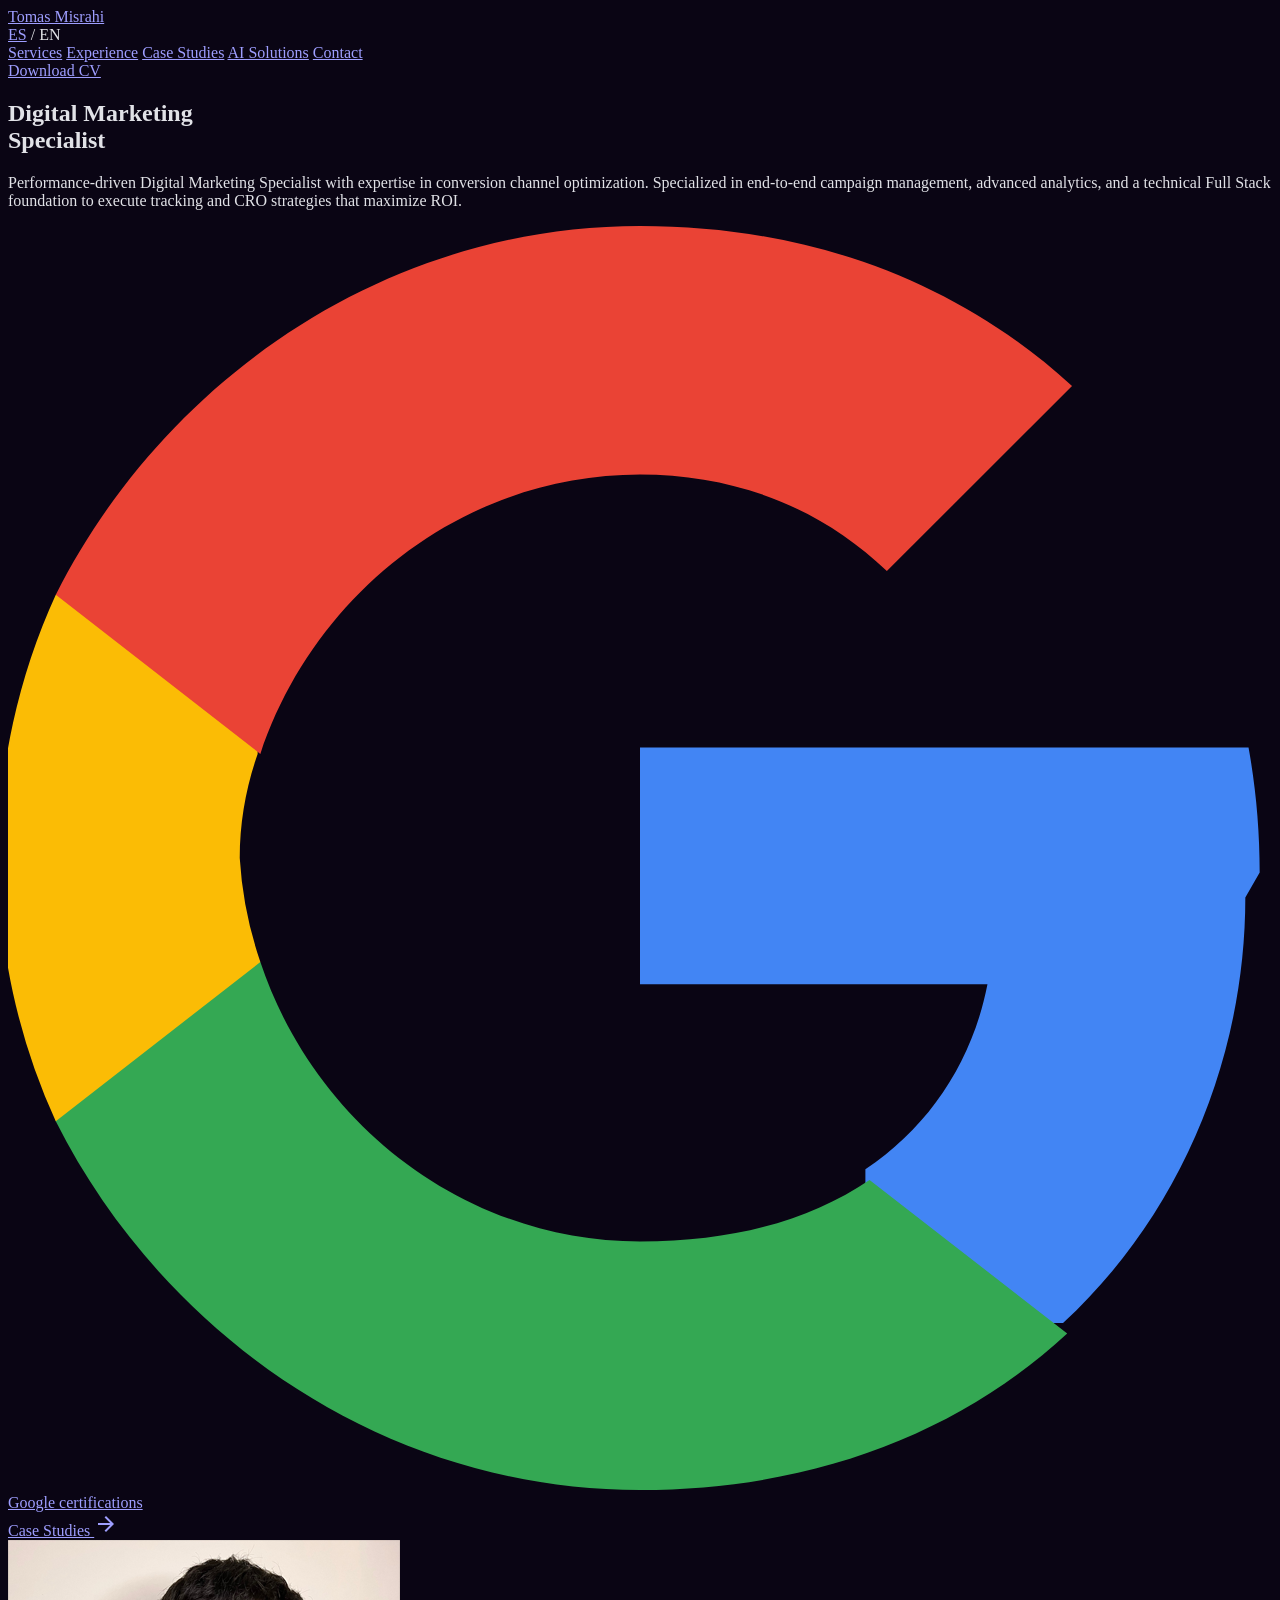
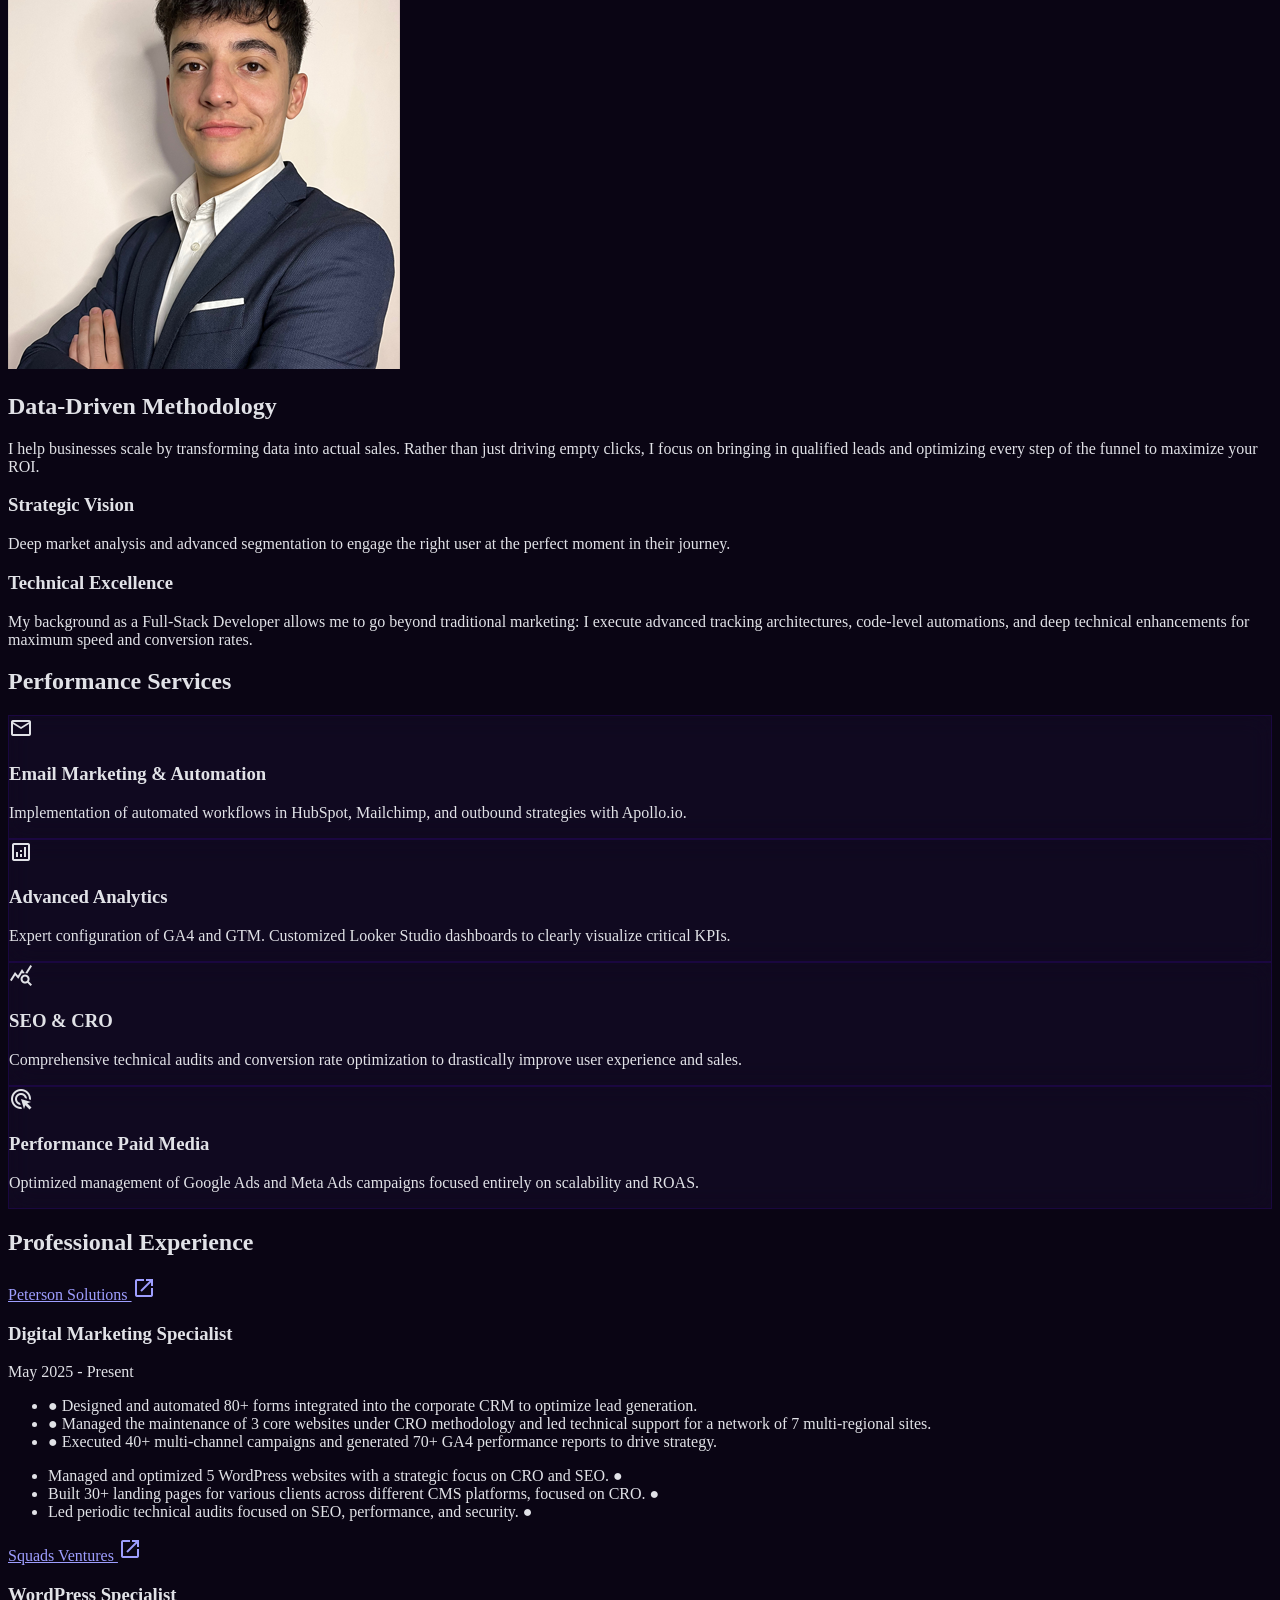
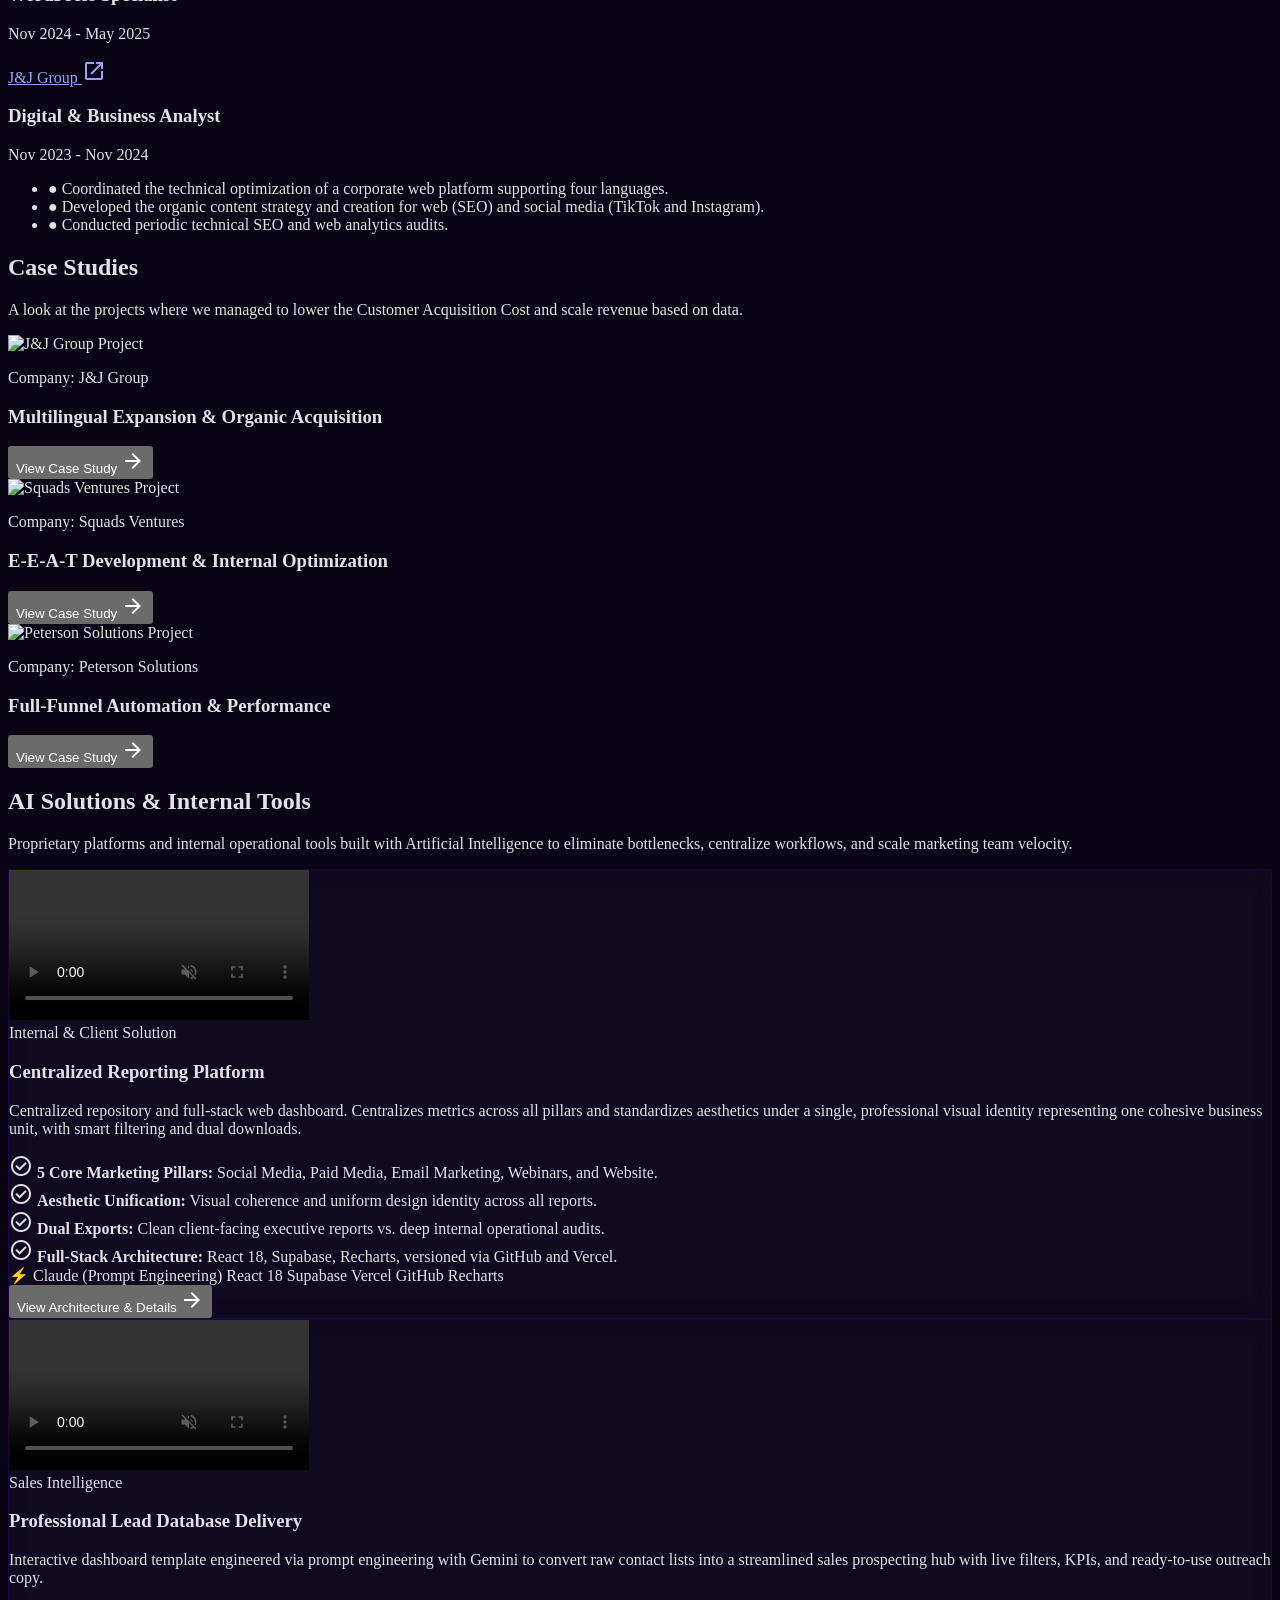
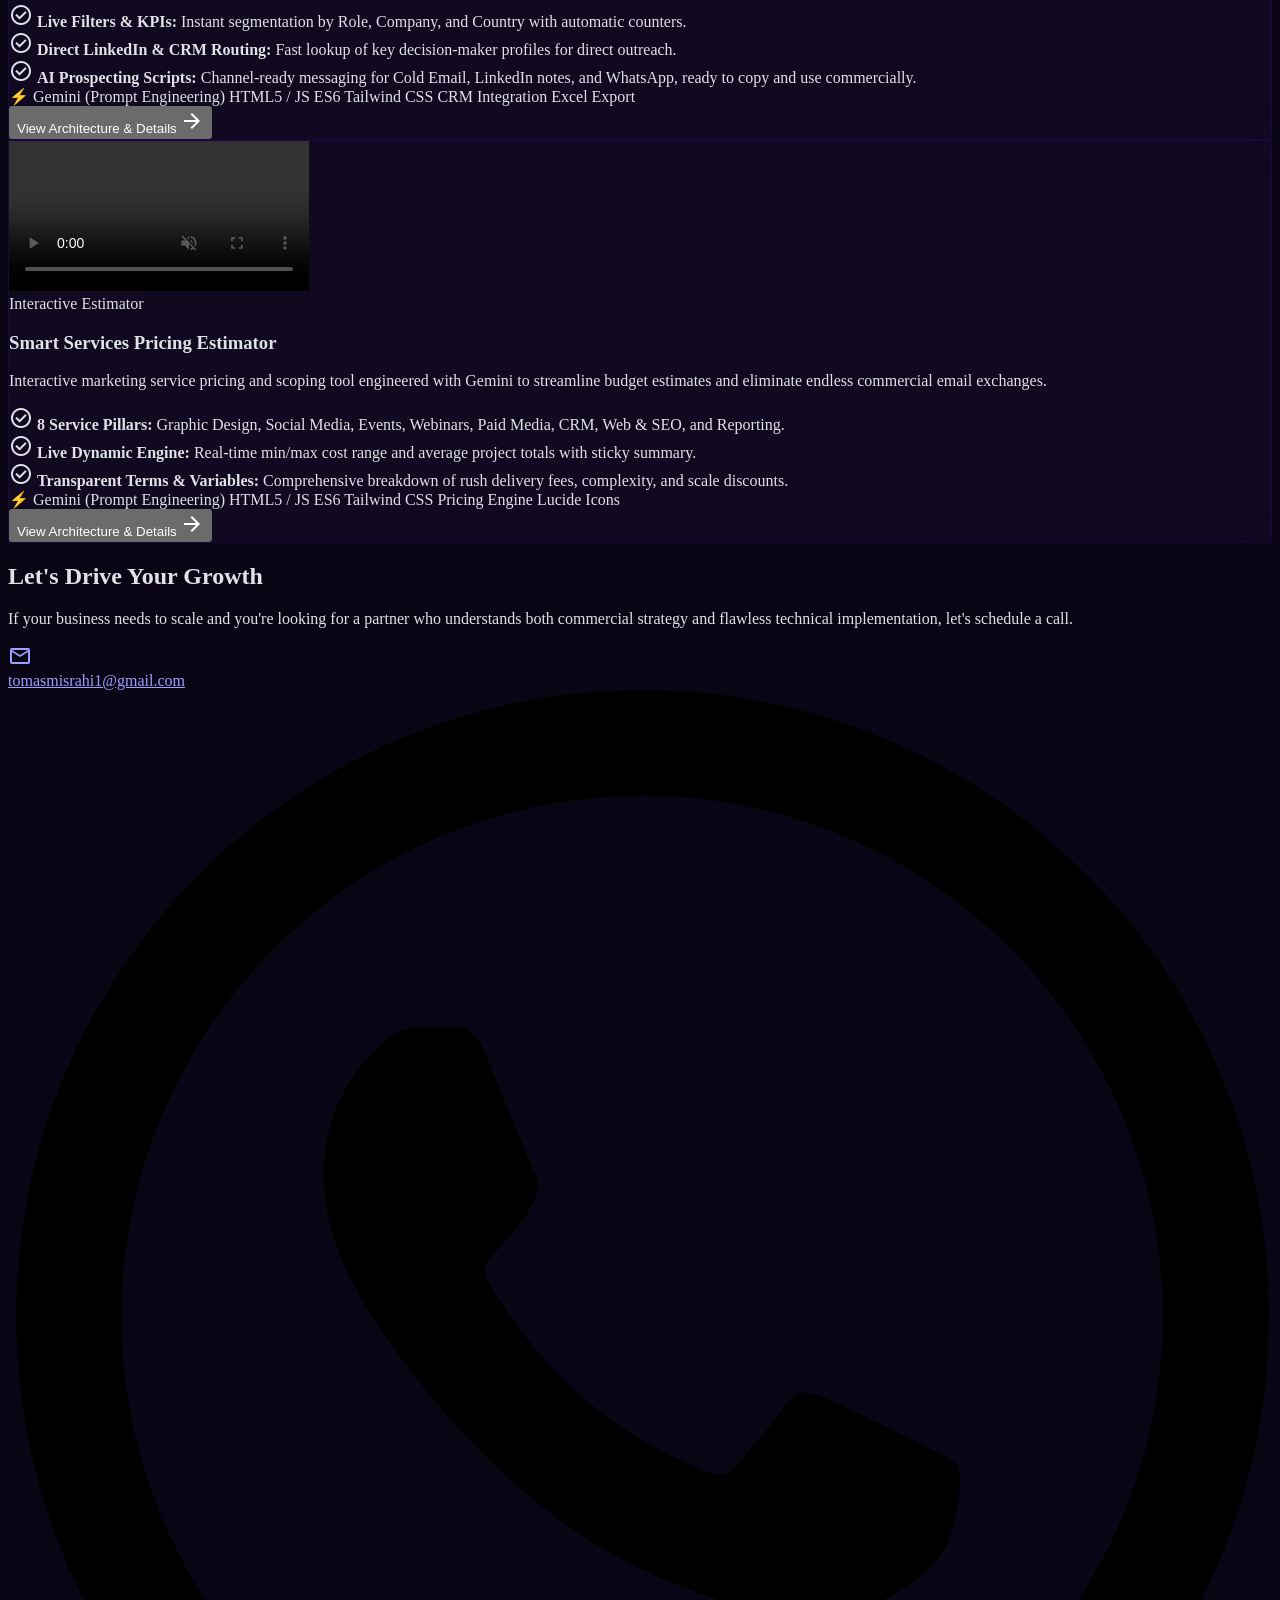
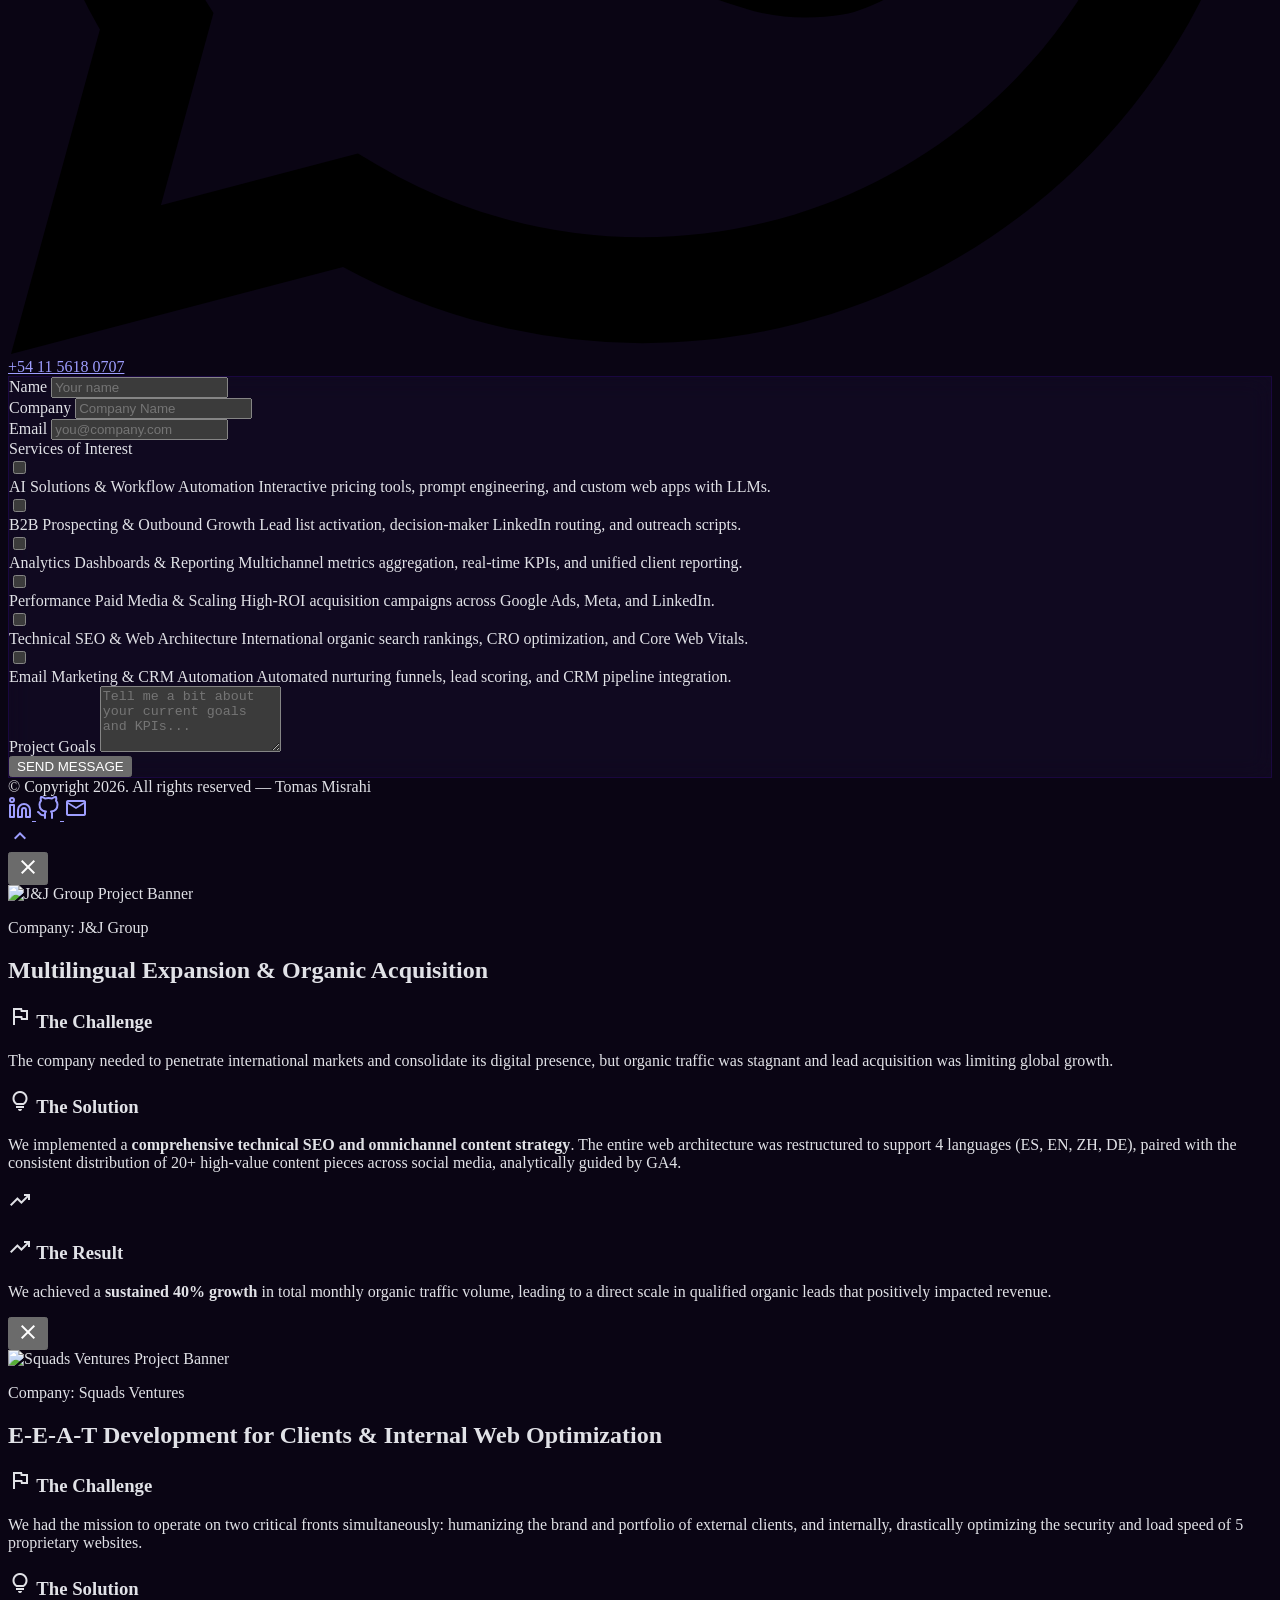
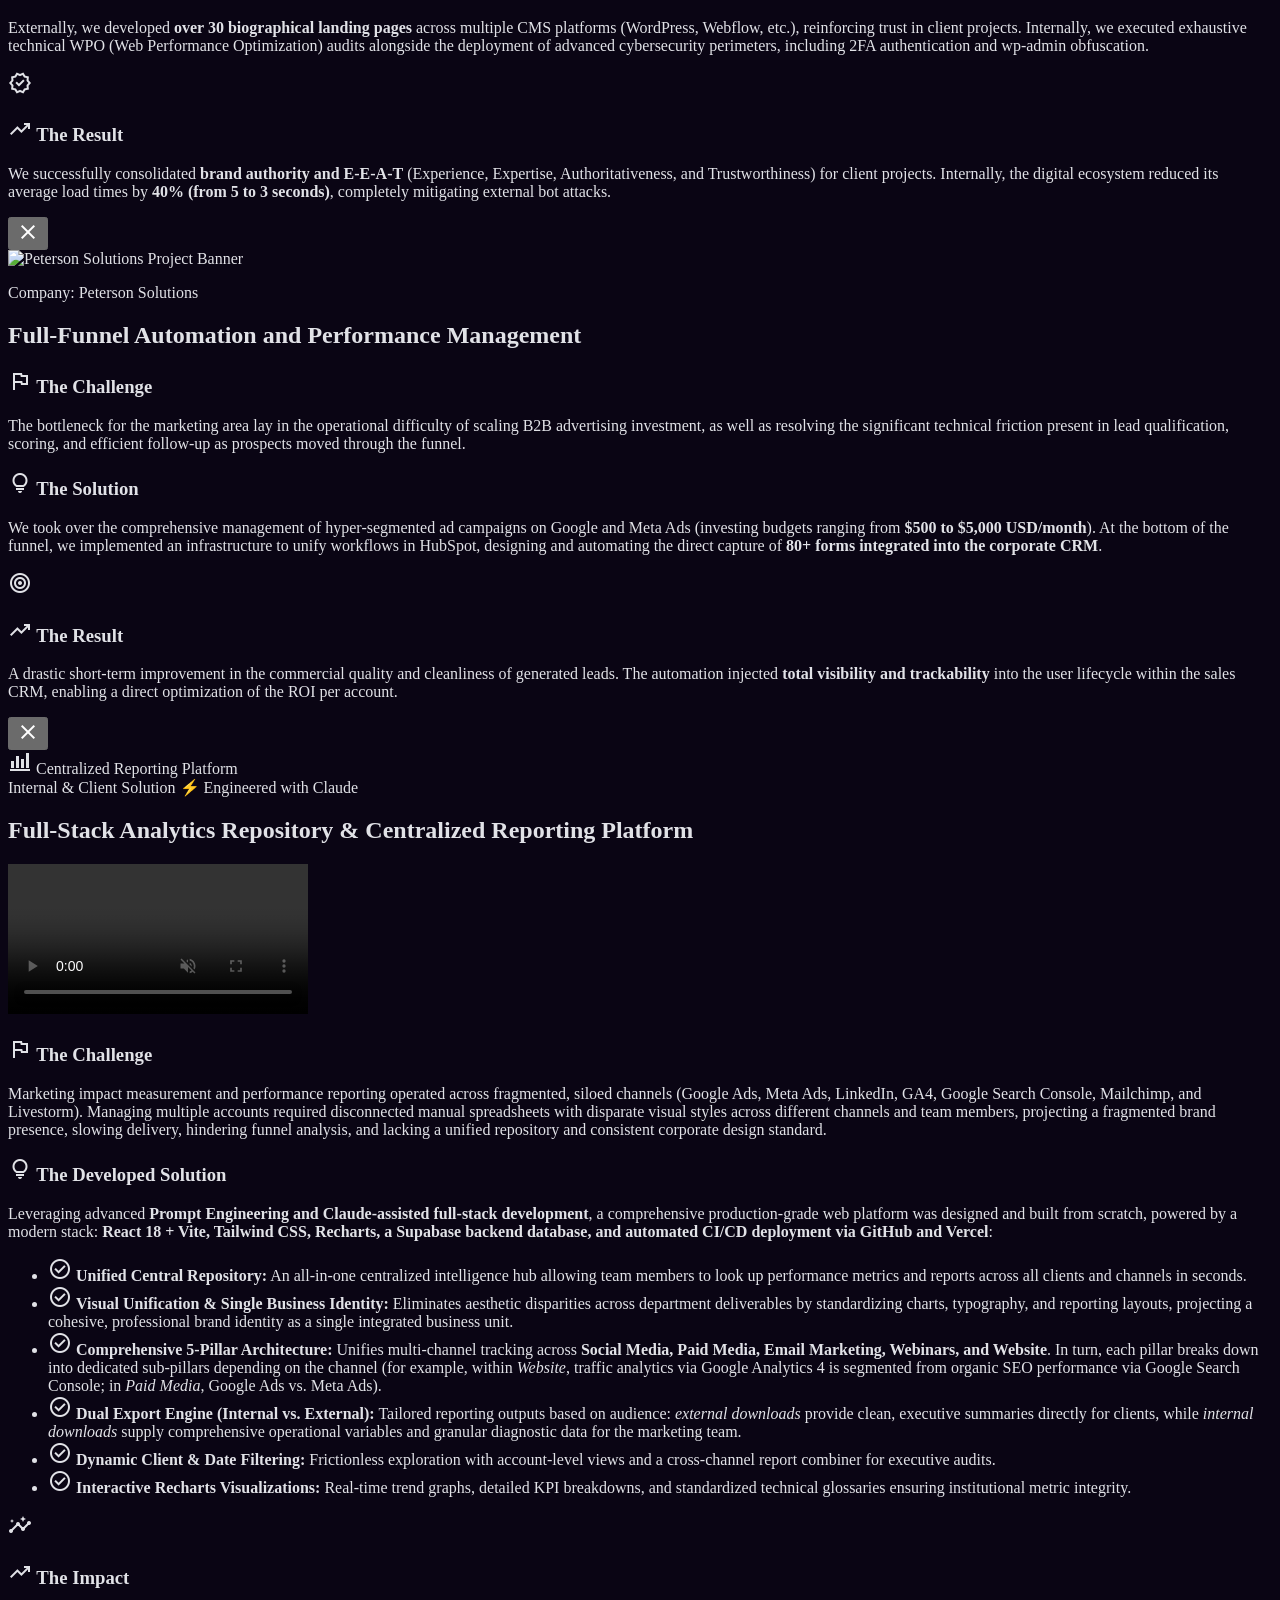
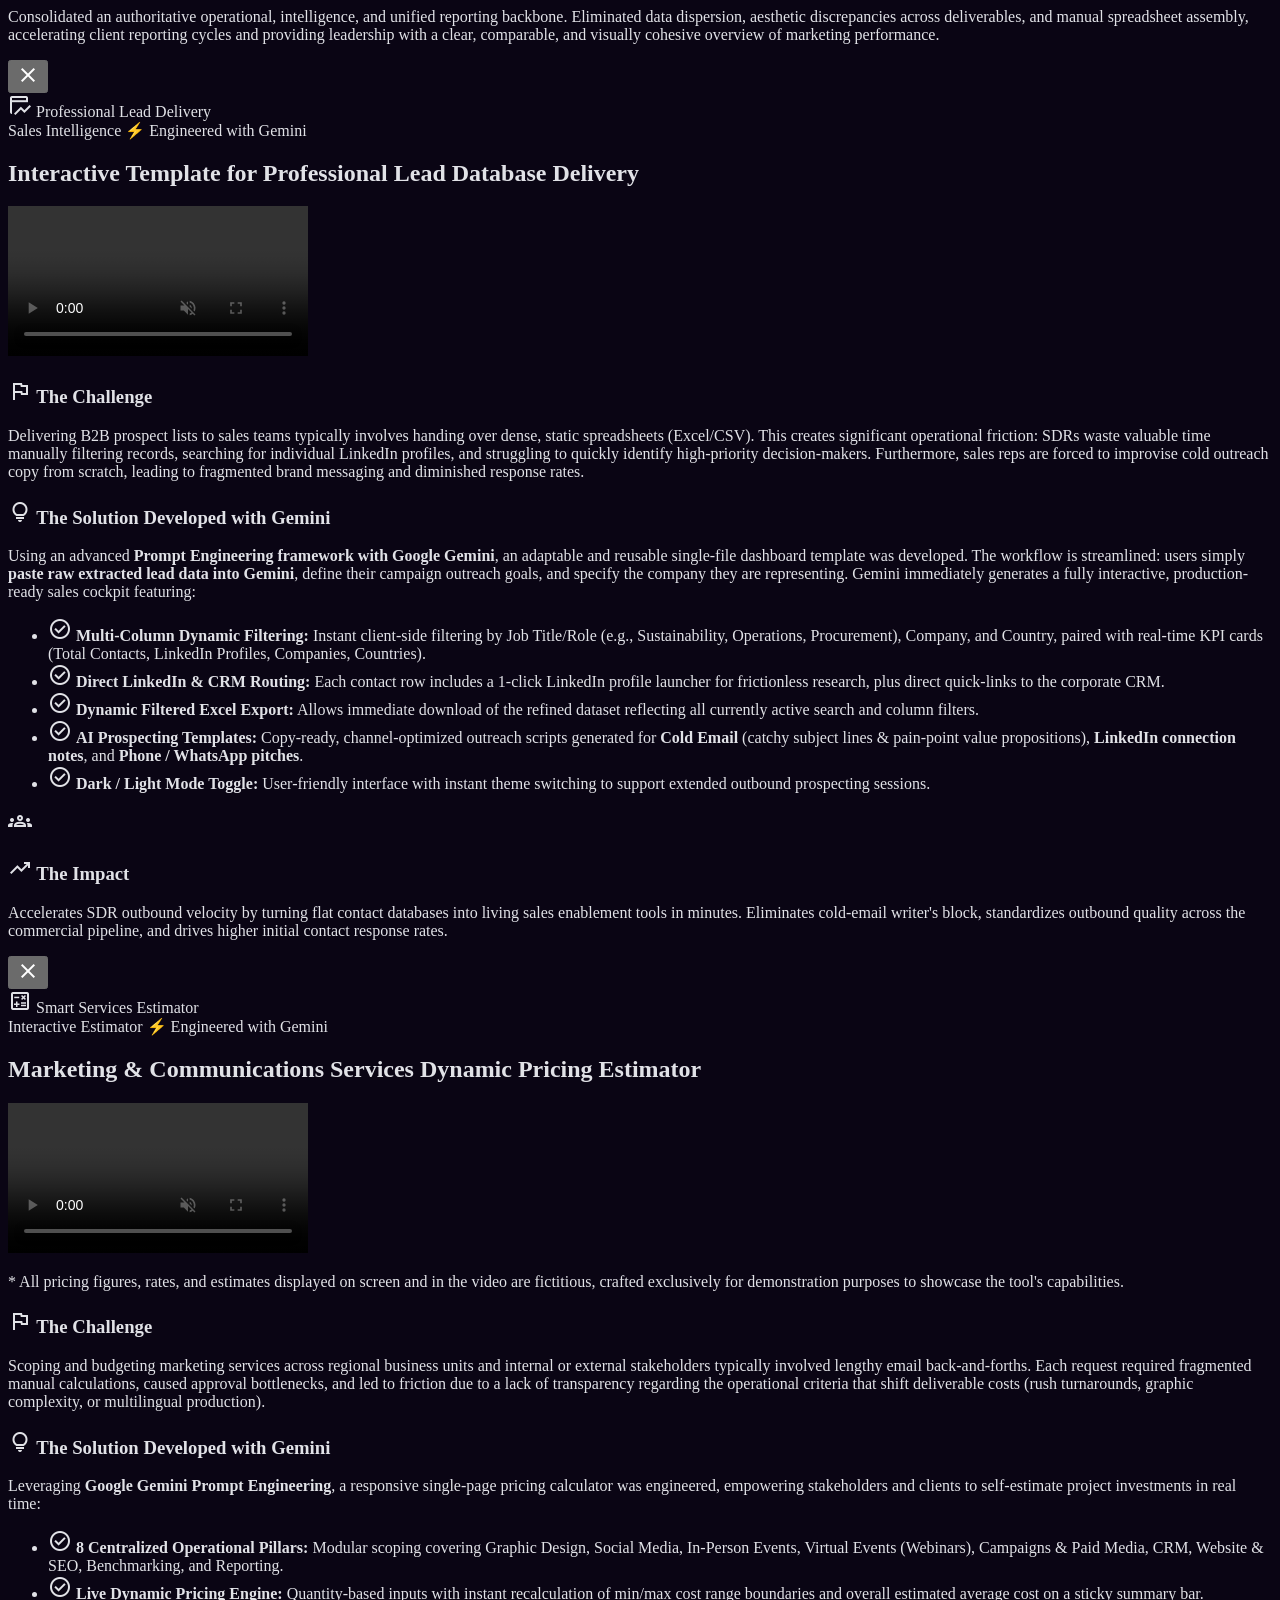
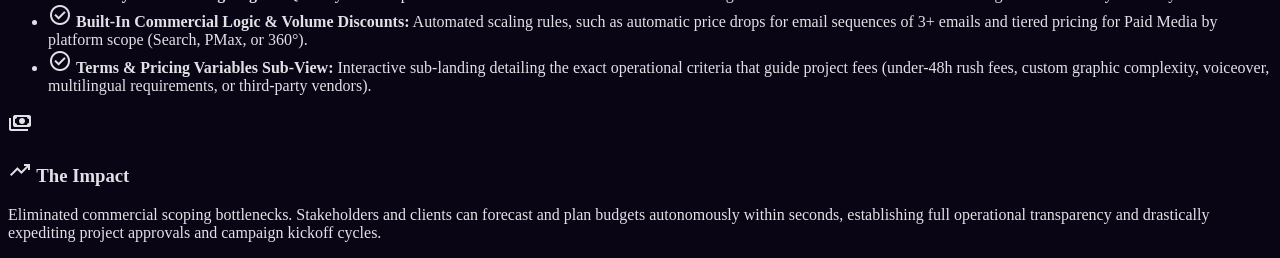
==== commit b371cf88: "Nuevo ajustes del Favicon y SEO" ====
--- a/en.html
+++ b/en.html
@@ -35,11 +35,22 @@
 <meta name="twitter:description" content="Growth Marketing, Paid Media, CRO, and Web Analytics services by Tomas Misrahi."/>
 <meta name="twitter:image" content="https://portfolio-tomas-misrahi.netlify.app/assets/img/foto-perfil-Tomas-Misrahi.png"/>
 
-<!-- Structured Data Schema.org / JSON-LD (GEO & LLM Search Optimization) -->
+<!-- Structured Data Schema.org / JSON-LD (SEO, GEO & AEO Search Optimization) -->
 <script type="application/ld+json">
 {
   "@context": "https://schema.org",
   "@graph": [
+    {
+      "@type": "ProfilePage",
+      "@id": "https://portfolio-tomas-misrahi.netlify.app/en.html#profilepage",
+      "url": "https://portfolio-tomas-misrahi.netlify.app/en.html",
+      "name": "Tomas Misrahi | Digital Marketing, Performance & CRO Specialist",
+      "description": "Professional portfolio, case studies, and Artificial Intelligence internal solutions by Tomas Misrahi, Digital Marketing, CRO, and Web Analytics Specialist.",
+      "inLanguage": "en",
+      "mainEntity": {
+        "@id": "https://portfolio-tomas-misrahi.netlify.app/#person"
+      }
+    },
     {
       "@type": "Person",
       "@id": "https://portfolio-tomas-misrahi.netlify.app/#person",
@@ -49,7 +60,7 @@
       "url": "https://portfolio-tomas-misrahi.netlify.app/en.html",
       "image": "https://portfolio-tomas-misrahi.netlify.app/assets/img/foto-perfil-Tomas-Misrahi.png",
       "jobTitle": "Digital Marketing & Performance Specialist",
-      "description": "Performance-driven Digital Marketing Specialist with expertise in conversion channel optimization (CRO), advanced analytics, and end-to-end digital advertising management.",
+      "description": "Performance-driven Digital Marketing Specialist with expertise in conversion channel optimization (CRO), advanced analytics, Full-Stack engineering, and AI workflow automation.",
       "address": {
         "@type": "PostalAddress",
         "addressLocality": "Villa Urquiza, Buenos Aires",
@@ -61,24 +72,35 @@
         "https://www.linkedin.com/in/tomas-misrahi/",
         "https://github.com/TomasMisrahi"
       ],
+      "hasOccupation": {
+        "@type": "Occupation",
+        "name": "Digital Marketing & Performance Specialist",
+        "occupationLocation": {
+          "@type": "Country",
+          "name": "Worldwide"
+        },
+        "skills": "Performance Paid Media, Google Ads, Meta Ads, Conversion Rate Optimization (CRO), Google Analytics 4 (GA4), Google Tag Manager (GTM), HubSpot CRM, B2B Prospecting, Artificial Intelligence, Prompt Engineering (Claude & Gemini), Full-Stack Development"
+      },
       "knowsAbout": [
         "Digital Marketing",
         "Performance Paid Media",
-        "Google Ads",
-        "Meta Ads",
+        "Google Ads & Meta Ads",
         "Conversion Rate Optimization (CRO)",
         "Google Analytics 4 (GA4)",
         "Google Tag Manager (GTM)",
+        "Artificial Intelligence & Automation",
+        "Prompt Engineering (Claude & Google Gemini)",
+        "B2B Outbound Prospecting & Growth",
         "HubSpot & CRM Automation",
-        "Technical SEO",
-        "Full Stack Web Development",
-        "WordPress & Webflow"
+        "Technical SEO & WPO",
+        "Full-Stack Web Development",
+        "WordPress & Tailwind CSS"
       ]
     },
     {
       "@type": "ProfessionalService",
       "@id": "https://portfolio-tomas-misrahi.netlify.app/#service",
-      "name": "Tomas Misrahi - Digital Marketing & Growth",
+      "name": "Tomas Misrahi - Digital Marketing, Performance & AI Solutions",
       "url": "https://portfolio-tomas-misrahi.netlify.app/en.html",
       "image": "https://portfolio-tomas-misrahi.netlify.app/assets/img/foto-perfil-Tomas-Misrahi.png",
       "telephone": "+5491156180707",
@@ -92,30 +114,30 @@
       },
       "hasOfferCatalog": {
         "@type": "OfferCatalog",
-        "name": "Marketing Services",
+        "name": "Marketing & Growth Services",
         "itemListElement": [
           {
             "@type": "Offer",
             "itemOffered": {
               "@type": "Service",
-              "name": "Email Marketing & Automation",
-              "description": "Implementation of automated workflows in HubSpot, Mailchimp, and outbound prospecting with Apollo.io."
+              "name": "AI Solutions & Internal Tools",
+              "description": "Custom operational tools and AI model integrations (Claude, Gemini) to centralize reporting and streamline business velocity."
             }
           },
           {
             "@type": "Offer",
             "itemOffered": {
               "@type": "Service",
-              "name": "Advanced Analytics & Tracking",
-              "description": "Technical configuration of GA4, GTM, and custom Looker Studio dashboards for clear KPI visualization."
+              "name": "B2B Prospecting & Outbound Growth",
+              "description": "Enriched B2B lead databases, interactive prospecting templates, and AI-assisted copywriting for Cold Email and LinkedIn activation."
             }
           },
           {
             "@type": "Offer",
             "itemOffered": {
               "@type": "Service",
-              "name": "SEO & CRO (Conversion Rate Optimization)",
-              "description": "Comprehensive technical audits, WPO, and conversion rate optimization to maximize customer acquisitions."
+              "name": "Advanced Analytics & Tracking (GA4/GTM)",
+              "description": "End-to-end technical configuration of GA4, server-side/client-side GTM, and custom Looker Studio executive dashboards."
             }
           },
           {
@@ -123,17 +145,79 @@
             "itemOffered": {
               "@type": "Service",
               "name": "Performance Paid Media",
-              "description": "Scalable and ROI-focused campaign management across Google Ads and Meta Ads."
+              "description": "High-intent customer acquisition across Google Ads and Meta Ads focused directly on profit margins and ROI."
+            }
+          },
+          {
+            "@type": "Offer",
+            "itemOffered": {
+              "@type": "Service",
+              "name": "Technical SEO & CRO",
+              "description": "In-depth technical SEO audits, site speed optimization (WPO), and systematic A/B testing to turn traffic into qualified revenue."
+            }
+          },
+          {
+            "@type": "Offer",
+            "itemOffered": {
+              "@type": "Service",
+              "name": "Email Marketing & CRM Automation",
+              "description": "Multi-stage automated lead nurturing workflows and seamless integrations with HubSpot, Mailchimp, and Apollo.io."
             }
           }
         ]
       }
     },
     {
+      "@type": "FAQPage",
+      "@id": "https://portfolio-tomas-misrahi.netlify.app/en.html#faq",
+      "mainEntity": [
+        {
+          "@type": "Question",
+          "name": "Who is Tomas Misrahi and what is his area of expertise?",
+          "acceptedAnswer": {
+            "@type": "Answer",
+            "text": "Tomas Misrahi is a Digital Marketing Specialist focused on performance advertising, conversion rate optimization (CRO), advanced web analytics, and Full-Stack engineering. He helps companies and agencies scale digital acquisition channels, centralize tracking, and build custom AI operational tools."
+          }
+        },
+        {
+          "@type": "Question",
+          "name": "What digital marketing and growth services does Tomas Misrahi provide?",
+          "acceptedAnswer": {
+            "@type": "Answer",
+            "text": "Tomas Misrahi provides 6 core services: 1) AI Solutions & Internal Tools, 2) B2B Prospecting & Outbound Growth, 3) Advanced Analytics & Tracking (GA4/GTM/Looker Studio), 4) Performance Paid Media (Google Ads & Meta Ads), 5) Technical SEO & CRO, and 6) Email Marketing & CRM Automation (HubSpot/Mailchimp)."
+          }
+        },
+        {
+          "@type": "Question",
+          "name": "How does Tomas Misrahi integrate Artificial Intelligence into marketing operations?",
+          "acceptedAnswer": {
+            "@type": "Answer",
+            "text": "He leverages cutting-edge LLMs (Claude and Google Gemini) via advanced prompt engineering to create operational platforms that solve bottlenecks: centralized multi-channel reporting dashboards, interactive lead prospecting templates, and dynamic service pricing estimators."
+          }
+        },
+        {
+          "@type": "Question",
+          "name": "Does Tomas Misrahi work remotely with international clients?",
+          "acceptedAnswer": {
+            "@type": "Answer",
+            "text": "Yes, Tomas Misrahi operates 100% remotely for businesses, startups, and agencies across the United States, Latin America, Europe, and worldwide."
+          }
+        },
+        {
+          "@type": "Question",
+          "name": "What verified results and case studies support his work?",
+          "acceptedAnswer": {
+            "@type": "Answer",
+            "text": "Key achievements include: a +180% increase in qualified organic leads for J&J Group through multilingual SEO, a +42% lift in conversion rate (CRO) with +30 landing pages built at Squads Ventures, and automating +80 corporate forms and +40 campaigns for Peterson Solutions."
+          }
+        }
+      ]
+    },
+    {
       "@type": "WebSite",
-      "@id": "https://portfolio-tomas-misrahi.netlify.app/#website",
+      "@id": "https://portfolio-tomas-misrahi.netlify.app/en.html#website",
       "url": "https://portfolio-tomas-misrahi.netlify.app/en.html",
-      "name": "Tomas Misrahi | Digital Marketing & Performance",
+      "name": "Tomas Misrahi | Digital Marketing, Performance & CRO Specialist",
       "publisher": {
         "@id": "https://portfolio-tomas-misrahi.netlify.app/#person"
       },
@@ -196,7 +280,6 @@
 <div class="absolute inset-0 z-0 hero-gradient"></div>
 <div class="max-w-7xl mx-auto px-8 grid lg:grid-cols-2 gap-12 items-center relative z-10">
 <div class="order-2 lg:order-1">
-<h2 class="font-label text-primary font-bold tracking-widest uppercase mb-4 text-sm">Strategy &amp; Growth</h2>
 <h1 class="font-headline text-5xl lg:text-7xl font-extrabold tracking-tight mb-6 mt-8 md:mt-0">
 Digital Marketing <br/>
 <span class="inline-block text-transparent bg-clip-text bg-gradient-to-r from-white via-tertiary to-primary pb-2">Specialist</span>
@@ -227,7 +310,7 @@
 <div class="relative">
 <div class="absolute -inset-4 bg-primary/20 blur-3xl rounded-full"></div>
 <div class="relative w-64 h-64 sm:w-72 sm:h-72 md:w-[450px] md:h-[450px] overflow-hidden rounded-xl border border-primary/20 p-2 shadow-2xl shadow-primary/20 bg-surface-variant">
-<img alt="Tomas Misrahi" class="w-full h-full object-cover rounded-lg block" src="./assets/img/foto-perfil-Tomas-Misrahi.png"/>
+<img alt="Tomas Misrahi - Digital Marketing, Performance &amp; CRO Specialist" class="w-full h-full object-cover rounded-lg block" src="./assets/img/foto-perfil-Tomas-Misrahi.png"/>
 </div>
 </div>
 </div>
@@ -238,7 +321,7 @@
 <div class="max-w-7xl mx-auto px-8">
 <div class="flex flex-col md:flex-row gap-16">
 <div class="md:w-1/3">
-<h3 class="font-headline text-4xl font-extrabold tracking-tight">Data-Driven Methodology</h3>
+<h2 class="font-headline text-4xl font-extrabold tracking-tight">Data-Driven Methodology</h2>
 </div>
 <div class="md:w-2/3">
 <p class="text-xl md:text-2xl text-on-surface leading-snug mb-8">
@@ -246,11 +329,11 @@
                     </p>
 <div class="grid md:grid-cols-2 gap-8 mt-12">
 <div class="space-y-4">
-<h4 class="font-label text-primary font-bold uppercase tracking-widest text-xs">Strategic Vision</h4>
+<h3 class="font-label text-primary font-bold uppercase tracking-widest text-xs">Strategic Vision</h3>
 <p class="text-on-surface-variant">Deep market analysis and advanced segmentation to engage the right user at the perfect moment in their journey.</p>
 </div>
 <div class="space-y-4">
-<h4 class="font-label text-primary font-bold uppercase tracking-widest text-xs">Technical Excellence</h4>
+<h3 class="font-label text-primary font-bold uppercase tracking-widest text-xs">Technical Excellence</h3>
 <p class="text-on-surface-variant">My background as a Full-Stack Developer allows me to go beyond traditional marketing: I execute advanced tracking architectures, code-level automations, and deep technical enhancements for maximum speed and conversion rates.</p>
 </div>
 </div>
@@ -319,7 +402,7 @@
 <a href="https://www.linkedin.com/company/petersonsolutions/" target="_blank" rel="noopener noreferrer" class="inline-block font-label font-bold text-primary text-sm uppercase tracking-widest hover:text-white transition-colors">
     Peterson Solutions <span class="material-symbols-outlined text-[10px] align-baseline">open_in_new</span>
 </a>
-<p class="text-white font-semibold text-lg mt-1">Digital Marketing Specialist</p>
+<h3 class="text-white font-semibold text-lg mt-1">Digital Marketing Specialist</h3>
 <p class="text-on-surface-variant/60 text-xs font-bold uppercase mt-1">May 2025 - Present</p>
 </div>
 <div class="ml-12 md:ml-0 md:w-1/2 md:pl-12 mt-4 md:mt-0">
@@ -344,7 +427,7 @@
 <a href="https://www.linkedin.com/company/squads-ventures/" target="_blank" rel="noopener noreferrer" class="inline-block font-label font-bold text-primary text-sm uppercase tracking-widest hover:text-white transition-colors">
     Squads Ventures <span class="material-symbols-outlined text-[10px] align-baseline">open_in_new</span>
 </a>
-<p class="text-white font-semibold text-lg mt-1">WordPress Specialist</p>
+<h3 class="text-white font-semibold text-lg mt-1">WordPress Specialist</h3>
 <p class="text-on-surface-variant/60 text-xs font-bold uppercase mt-1">Nov 2024 - May 2025</p>
 </div>
 </div>
@@ -355,7 +438,7 @@
 <a href="https://www.linkedin.com/company/jjgroup-investments/" target="_blank" rel="noopener noreferrer" class="inline-block font-label font-bold text-primary text-sm uppercase tracking-widest hover:text-white transition-colors">
     J&amp;J Group <span class="material-symbols-outlined text-[10px] align-baseline">open_in_new</span>
 </a>
-<p class="text-white font-semibold text-lg mt-1">Digital &amp; Business Analyst</p>
+<h3 class="text-white font-semibold text-lg mt-1">Digital &amp; Business Analyst</h3>
 <p class="text-on-surface-variant/60 text-xs font-bold uppercase mt-1">Nov 2023 - Nov 2024</p>
 </div>
 <div class="ml-12 md:ml-0 md:w-1/2 md:pl-12 mt-4 md:mt-0">
@@ -428,10 +511,6 @@
 <div class="max-w-7xl mx-auto px-8">
 <div class="flex flex-col md:flex-row justify-between items-end mb-16 gap-6">
 <div>
-<div class="flex items-center gap-2 text-primary font-label text-xs font-bold tracking-widest uppercase mb-3">
-<span class="material-symbols-outlined text-base">smart_toy</span>
-AI Development &amp; Automation
-</div>
 <h2 class="font-headline text-4xl md:text-5xl font-black tracking-tighter leading-tight md:leading-none mb-4">
 AI Solutions &amp; Internal Tools
 </h2>
@@ -638,30 +717,33 @@
 
 <!-- Contact Section -->
 <section class="py-24 bg-background" id="contact">
-<div class="max-w-7xl mx-auto px-8 grid lg:grid-cols-2 gap-16">
-<div>
-<h2 class="font-headline text-5xl font-black tracking-tighter mb-8">Let's Drive Your Growth</h2>
-<p class="text-on-surface-variant text-lg mb-12">
-                    If your business needs to scale and you're looking for a partner who understands both commercial strategy and flawless technical implementation, let's schedule a call.
-                </p>
-<div class="space-y-6">
-<a href="mailto:tomasmisrahi1@gmail.com?subject=Inquiry%20regarding%20Marketing%20Services&body=Hi%20Tomas!%20I%20saw%20your%20portfolio%20and%20I'd%20love%20to%20have%20a%20chat%20about%20your%20marketing%20services...%0A%0A" class="flex items-center gap-4 hover:opacity-80 transition-opacity">
-<div class="w-12 h-12 rounded-xl bg-primary/10 flex items-center justify-center text-primary">
-<span class="material-symbols-outlined">mail</span>
-</div>
-<span class="font-label font-bold text-[17px] sm:text-lg break-all">tomasmisrahi1@gmail.com</span>
+<div class="max-w-5xl mx-auto px-5 md:px-8">
+<!-- Top: Header & Direct Contact Links -->
+<div class="text-center max-w-3xl mx-auto mb-16">
+<h2 class="font-headline text-4xl md:text-6xl font-black tracking-tighter mb-6 text-white">Let's Drive Your Growth</h2>
+<p class="text-on-surface-variant text-base md:text-lg mb-10 leading-relaxed">
+If your business needs to scale and you're looking for a partner who understands both commercial strategy and flawless technical implementation, let's schedule a call.
+</p>
+<div class="flex flex-wrap items-center justify-center gap-4 md:gap-6">
+<a href="mailto:tomasmisrahi1@gmail.com?subject=Inquiry%20regarding%20Marketing%20Services&body=Hi%20Tomas!%20I%20saw%20your%20portfolio%20and%20I'd%20love%20to%20have%20a%20chat%20about%20your%20marketing%20services...%0A%0A" class="flex items-center gap-3 px-5 py-3 rounded-xl bg-primary/10 border border-primary/20 hover:border-primary/50 hover:bg-primary/20 transition-all group">
+<div class="w-10 h-10 rounded-lg bg-primary/20 flex items-center justify-center text-primary group-hover:scale-110 transition-transform">
+<span class="material-symbols-outlined text-xl">mail</span>
+</div>
+<span class="font-label font-bold text-sm md:text-base text-white break-all">tomasmisrahi1@gmail.com</span>
 </a>
-<a href="https://wa.me/5491156180707?text=Hi%20Tomas!%20I%20saw%20your%20portfolio%20and%20I'd%20love%20to%20have%20a%20chat%20about%20your%20marketing%20services...%0A%0A" target="_blank" rel="noopener noreferrer" class="flex items-center gap-4 hover:opacity-80 transition-opacity">
-<div class="w-12 h-12 rounded-xl bg-primary/10 flex items-center justify-center text-primary">
-<svg class="w-6 h-6 fill-current" viewBox="0 0 24 24" xmlns="http://www.w3.org/2000/svg">
+<a href="https://wa.me/5491156180707?text=Hi%20Tomas!%20I%20saw%20your%20portfolio%20and%20I'd%20love%20to%20have%20a%20chat%20about%20your%20marketing%20services...%0A%0A" target="_blank" rel="noopener noreferrer" class="flex items-center gap-3 px-5 py-3 rounded-xl bg-primary/10 border border-primary/20 hover:border-primary/50 hover:bg-primary/20 transition-all group">
+<div class="w-10 h-10 rounded-lg bg-primary/20 flex items-center justify-center text-primary group-hover:scale-110 transition-transform">
+<svg class="w-5 h-5 fill-current" viewBox="0 0 24 24" xmlns="http://www.w3.org/2000/svg">
   <path d="M17.472 14.382c-.297-.149-1.758-.867-2.03-.967-.273-.099-.471-.148-.67.15-.197.297-.767.966-.94 1.164-.173.199-.347.223-.644.075-.297-.15-1.255-.463-2.39-1.475-.888-.788-1.489-1.761-1.663-2.06-.173-.297-.018-.458.13-.606.134-.133.298-.347.446-.52.149-.174.198-.298.298-.497.099-.198.05-.371-.025-.52-.075-.149-.669-1.612-.916-2.207-.242-.579-.487-.5-.669-.51a12.8 12.8 0 0 0-.57-.01c-.198 0-.52.074-.792.372-.272.297-1.04 1.016-1.04 2.479 0 1.462 1.065 2.875 1.213 3.074.149.198 2.096 3.2 5.077 4.487.709.306 1.262.489 1.694.625.712.227 1.36.195 1.871.118.571-.085 1.758-.719 2.006-1.413.248-.694.248-1.289.173-1.413-.074-.124-.272-.198-.57-.347m-5.421 7.403h-.004a9.87 9.87 0 0 1-5.031-1.378l-.361-.214-3.741.982.998-3.648-.235-.374a9.86 9.86 0 0 1-1.51-5.26c.001-5.45 4.436-9.884 9.888-9.884 2.64 0 5.122 1.03 6.988 2.898a9.825 9.825 0 0 1 2.893 6.994c-.003 5.45-4.437 9.884-9.885 9.884m8.413-18.297A11.815 11.815 0 0 0 12.05 0C5.495 0 .16 5.335.157 11.892c0 2.096.547 4.142 1.588 5.945L.057 24l6.305-1.654a11.882 11.882 0 0 0 5.683 1.448h.005c6.554 0 11.89-5.335 11.893-11.893a11.821 11.821 0 0 0-3.48-8.413z"/>
 </svg>
 </div>
-<span class="font-label font-bold text-lg">+54 11 5618 0707</span>
+<span class="font-label font-bold text-sm md:text-base text-white">+54 11 5618 0707</span>
 </a>
 </div>
 </div>
-<div class="glass-card p-10 px-5 md:px-10 rounded-xl">
+
+<!-- Bottom: Full-Width Spacious Glass Card Form -->
+<div class="glass-card p-6 md:p-12 rounded-2xl border border-primary/20 shadow-2xl shadow-primary/5">
 <form class="space-y-6" name="contacto" method="POST" data-netlify="true">
 <input type="hidden" name="form-name" value="contacto" />
 <div class="grid md:grid-cols-2 gap-6">
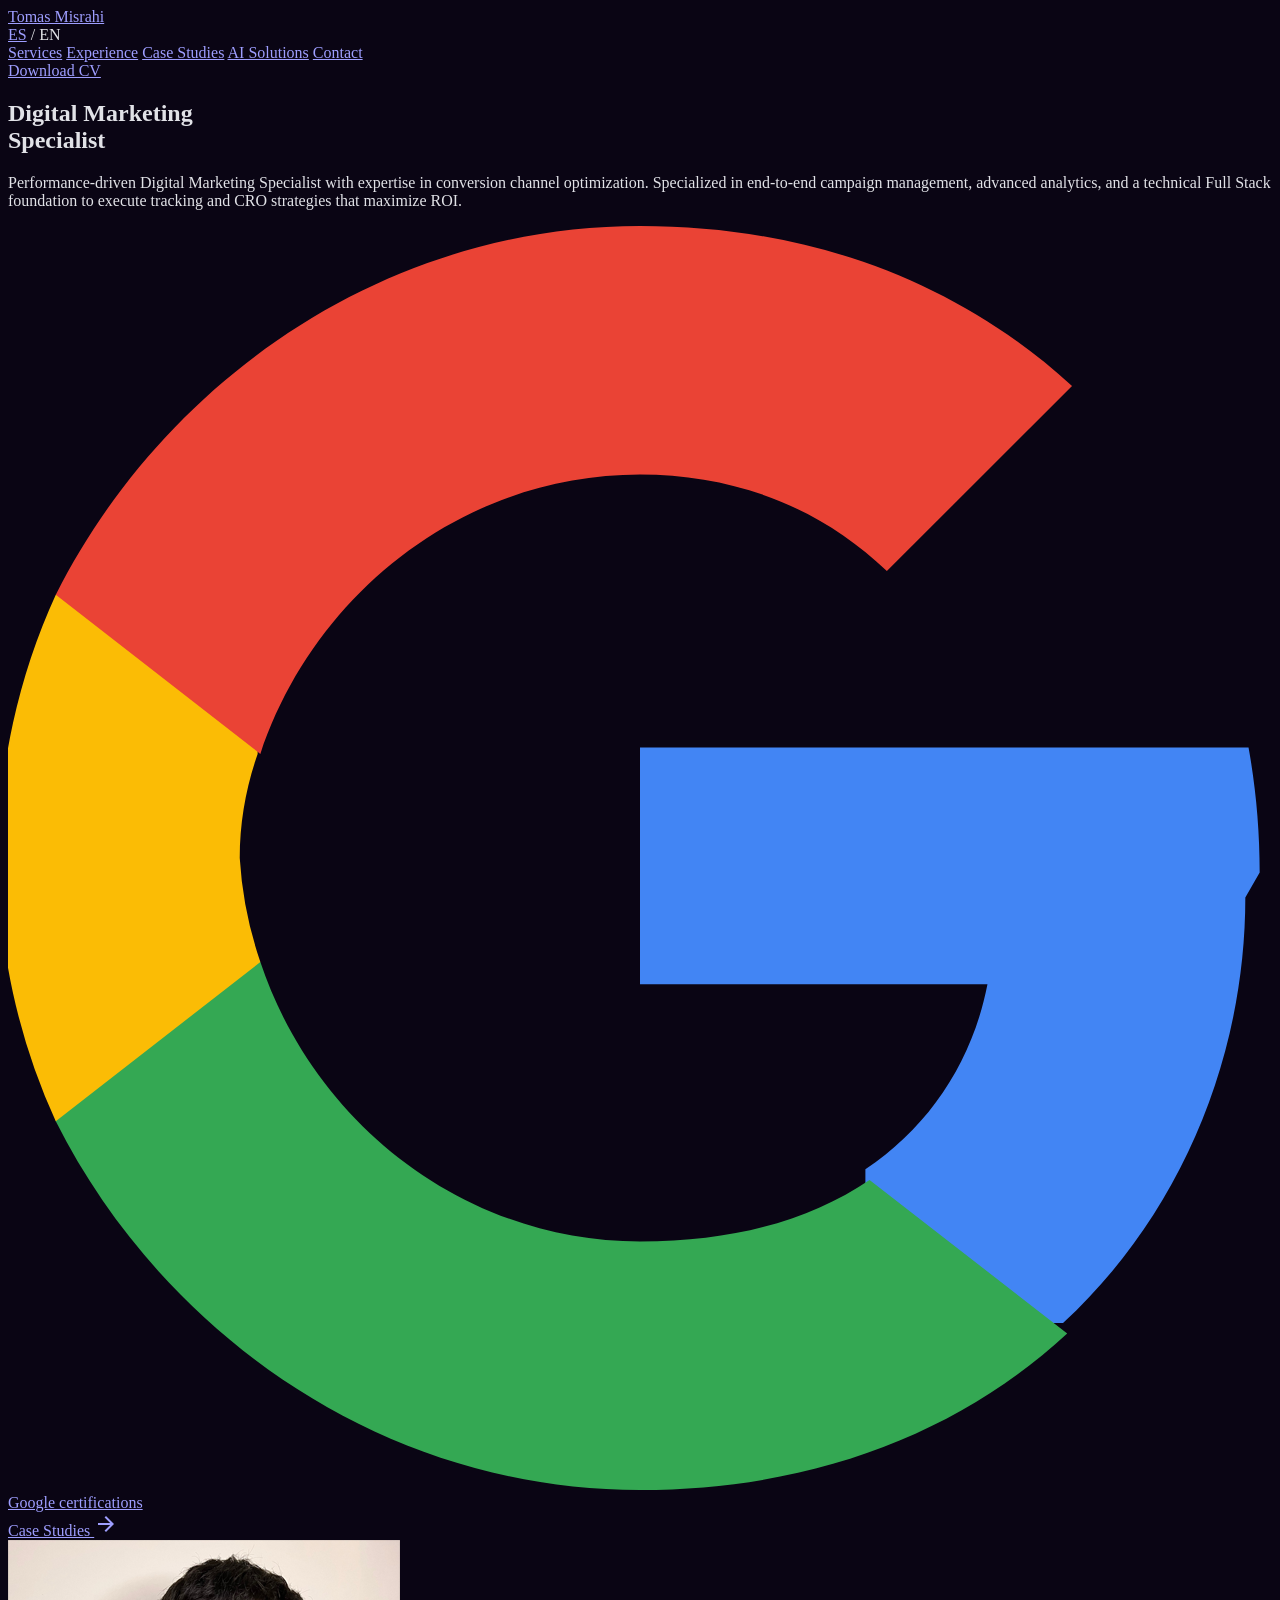
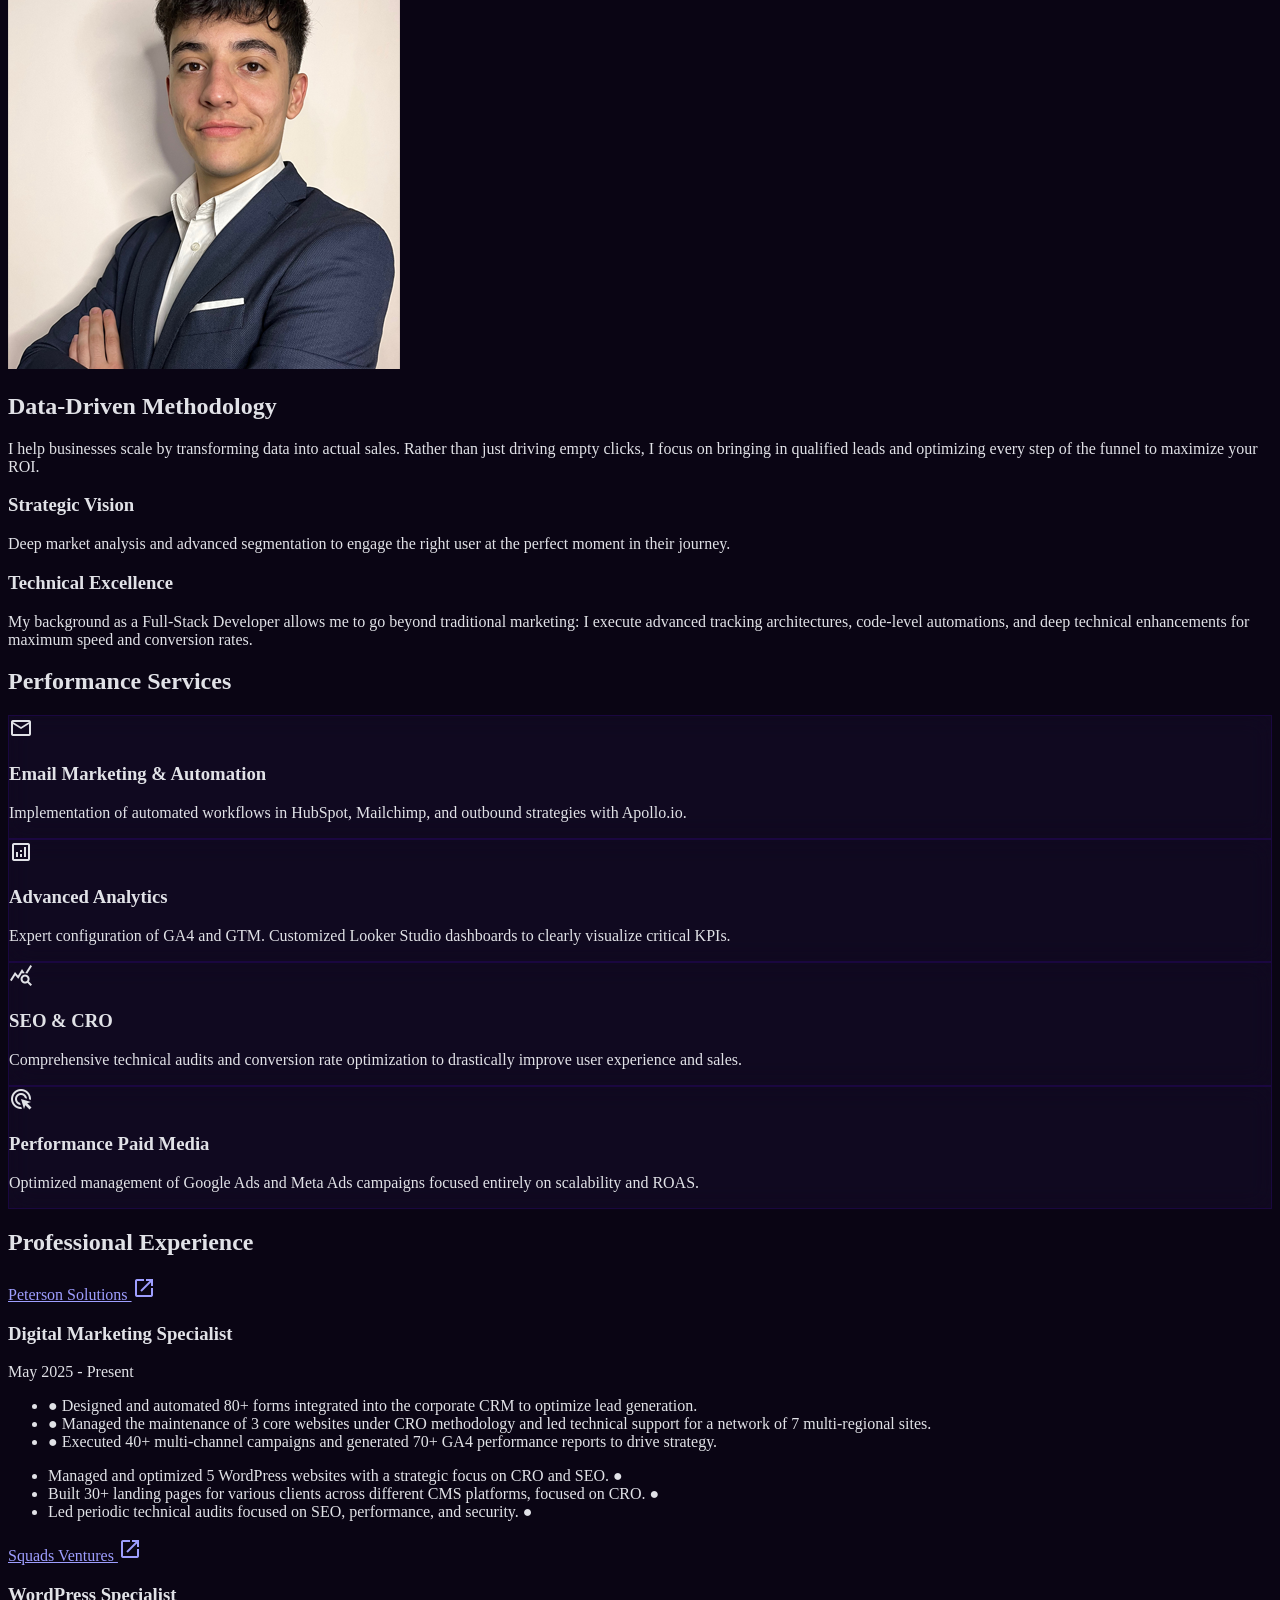
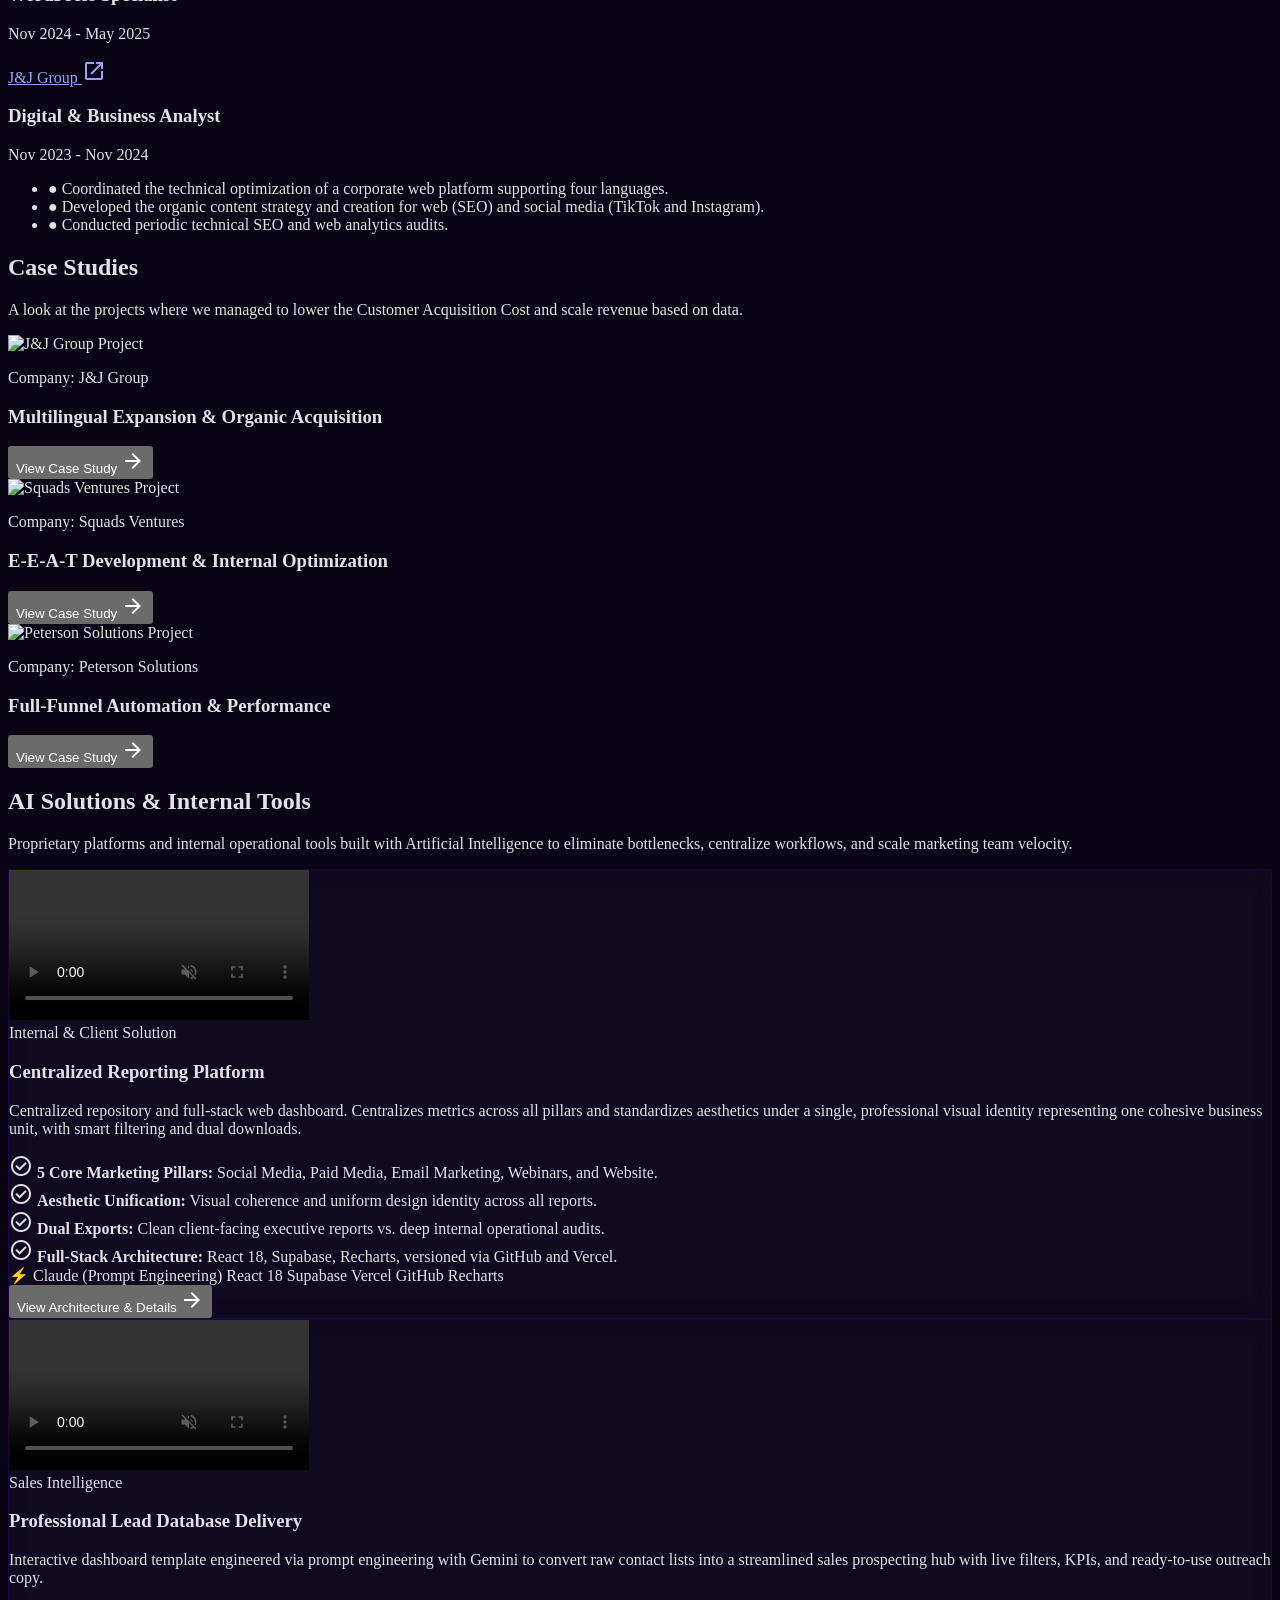
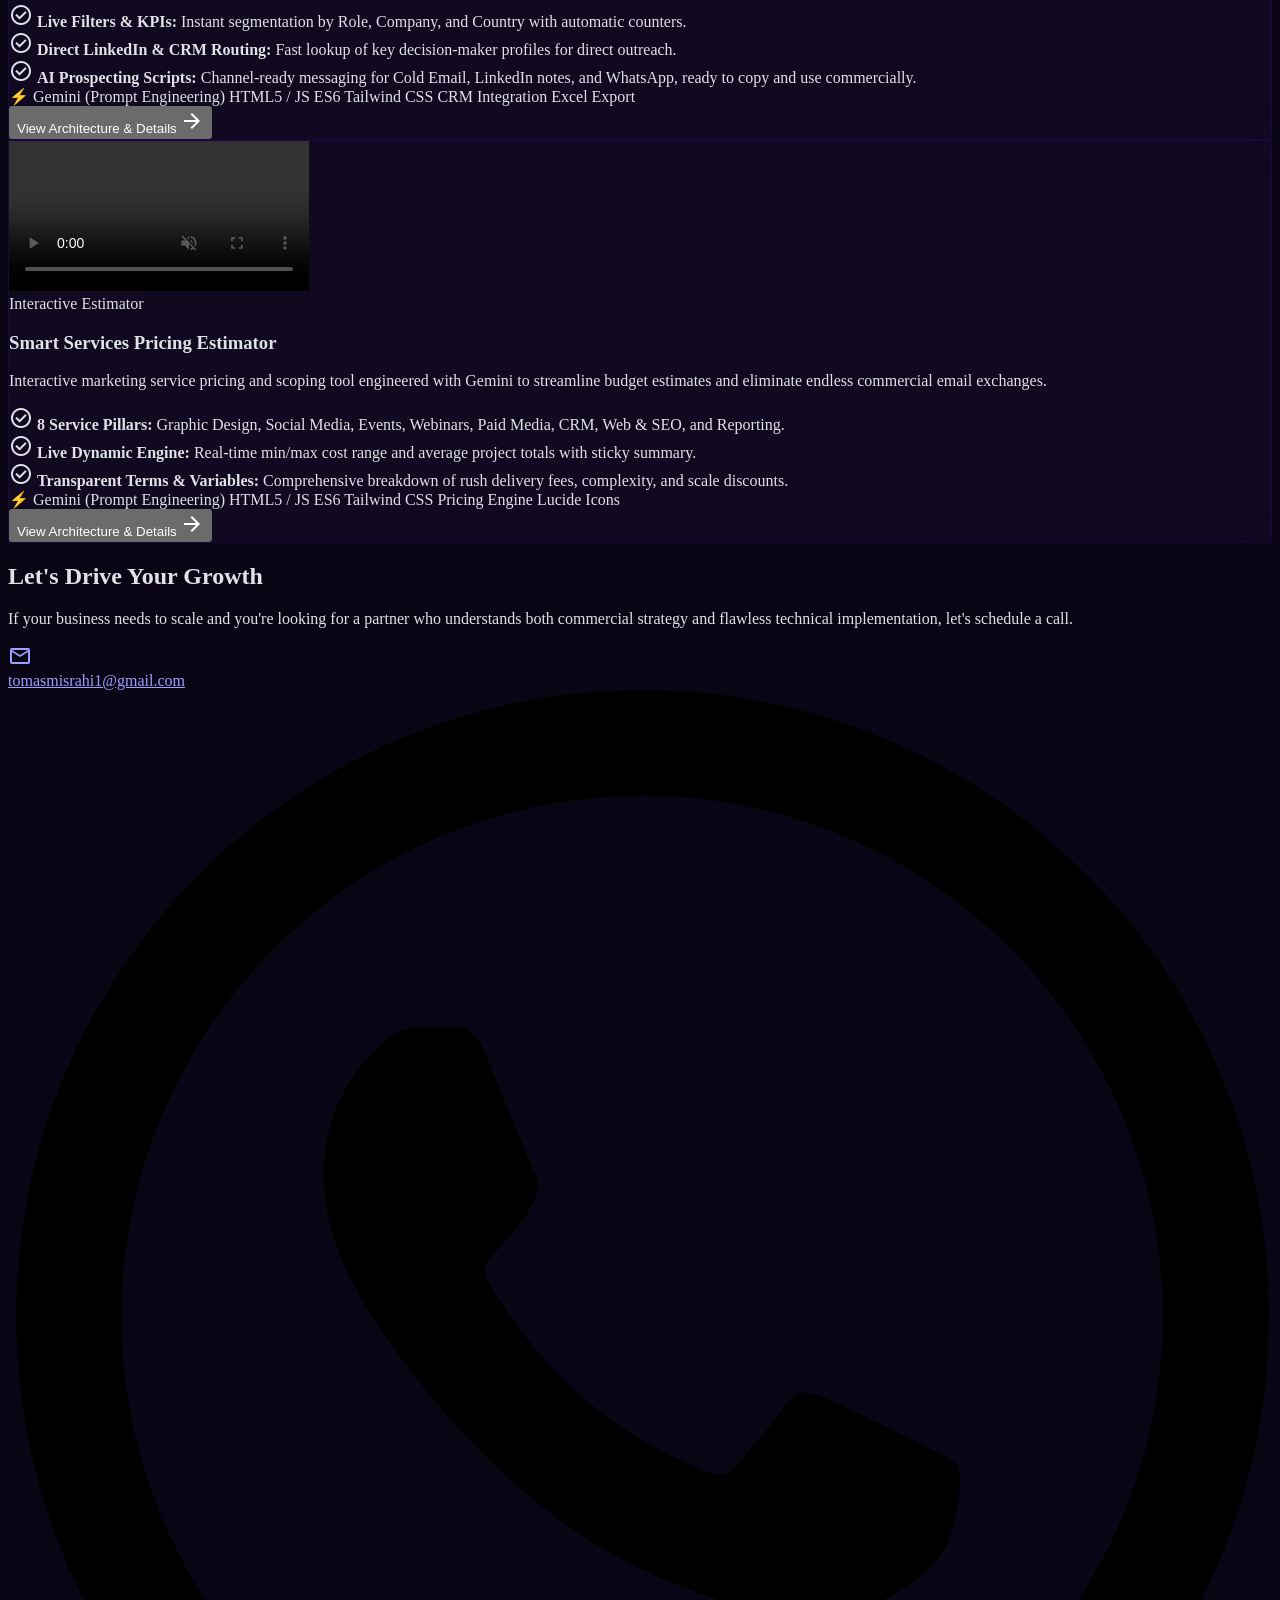
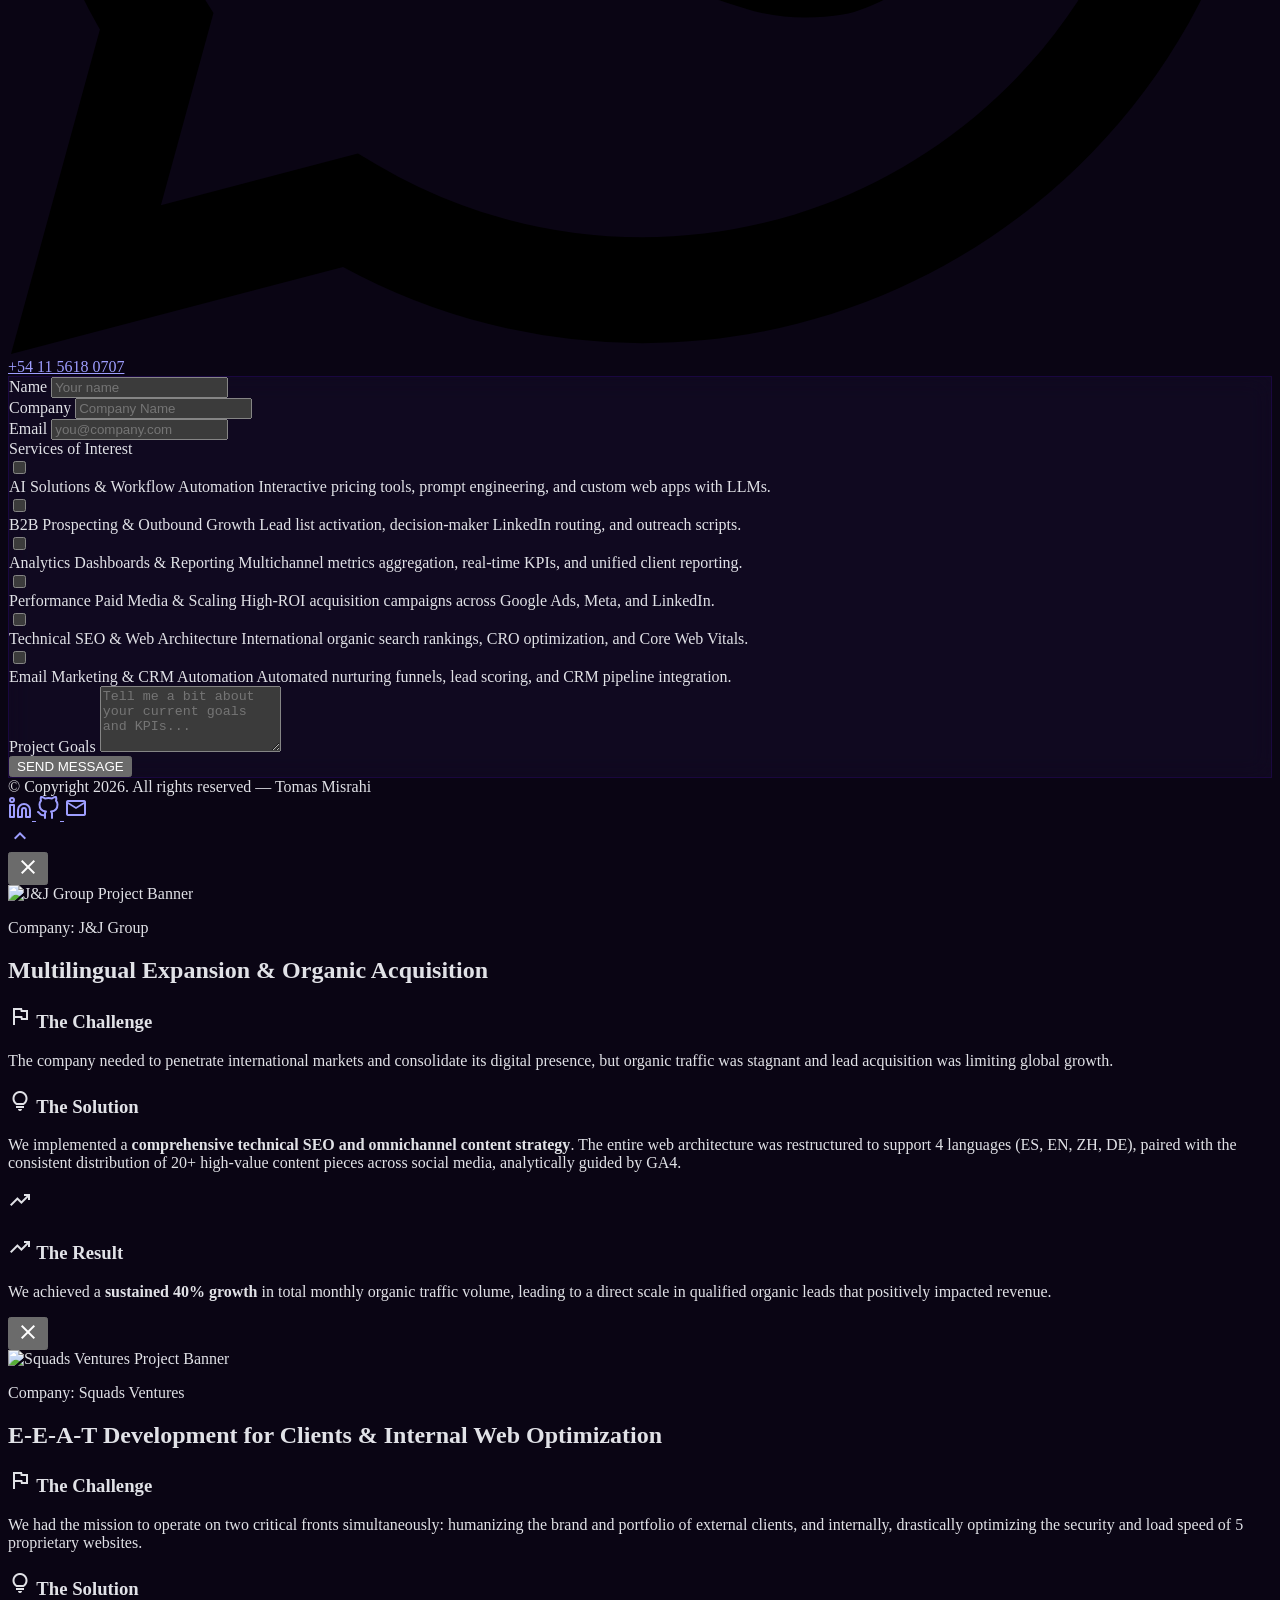
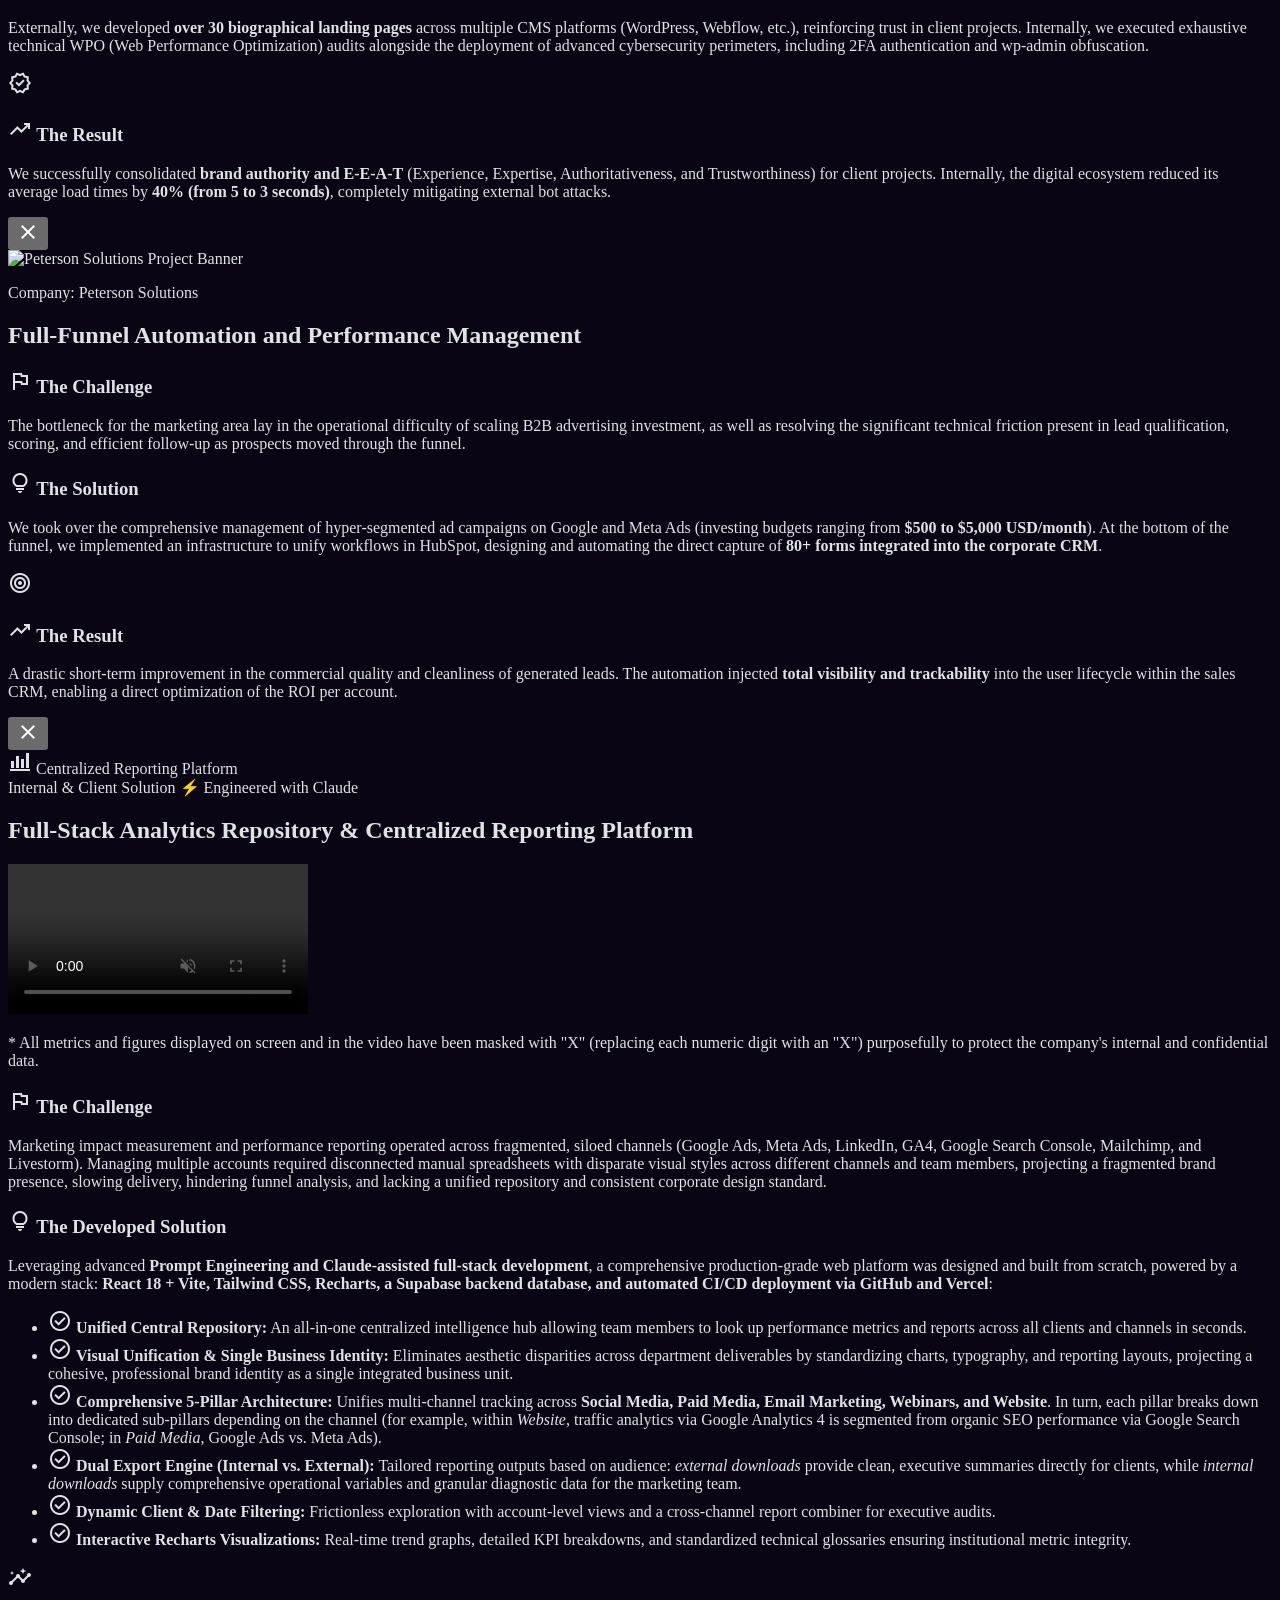
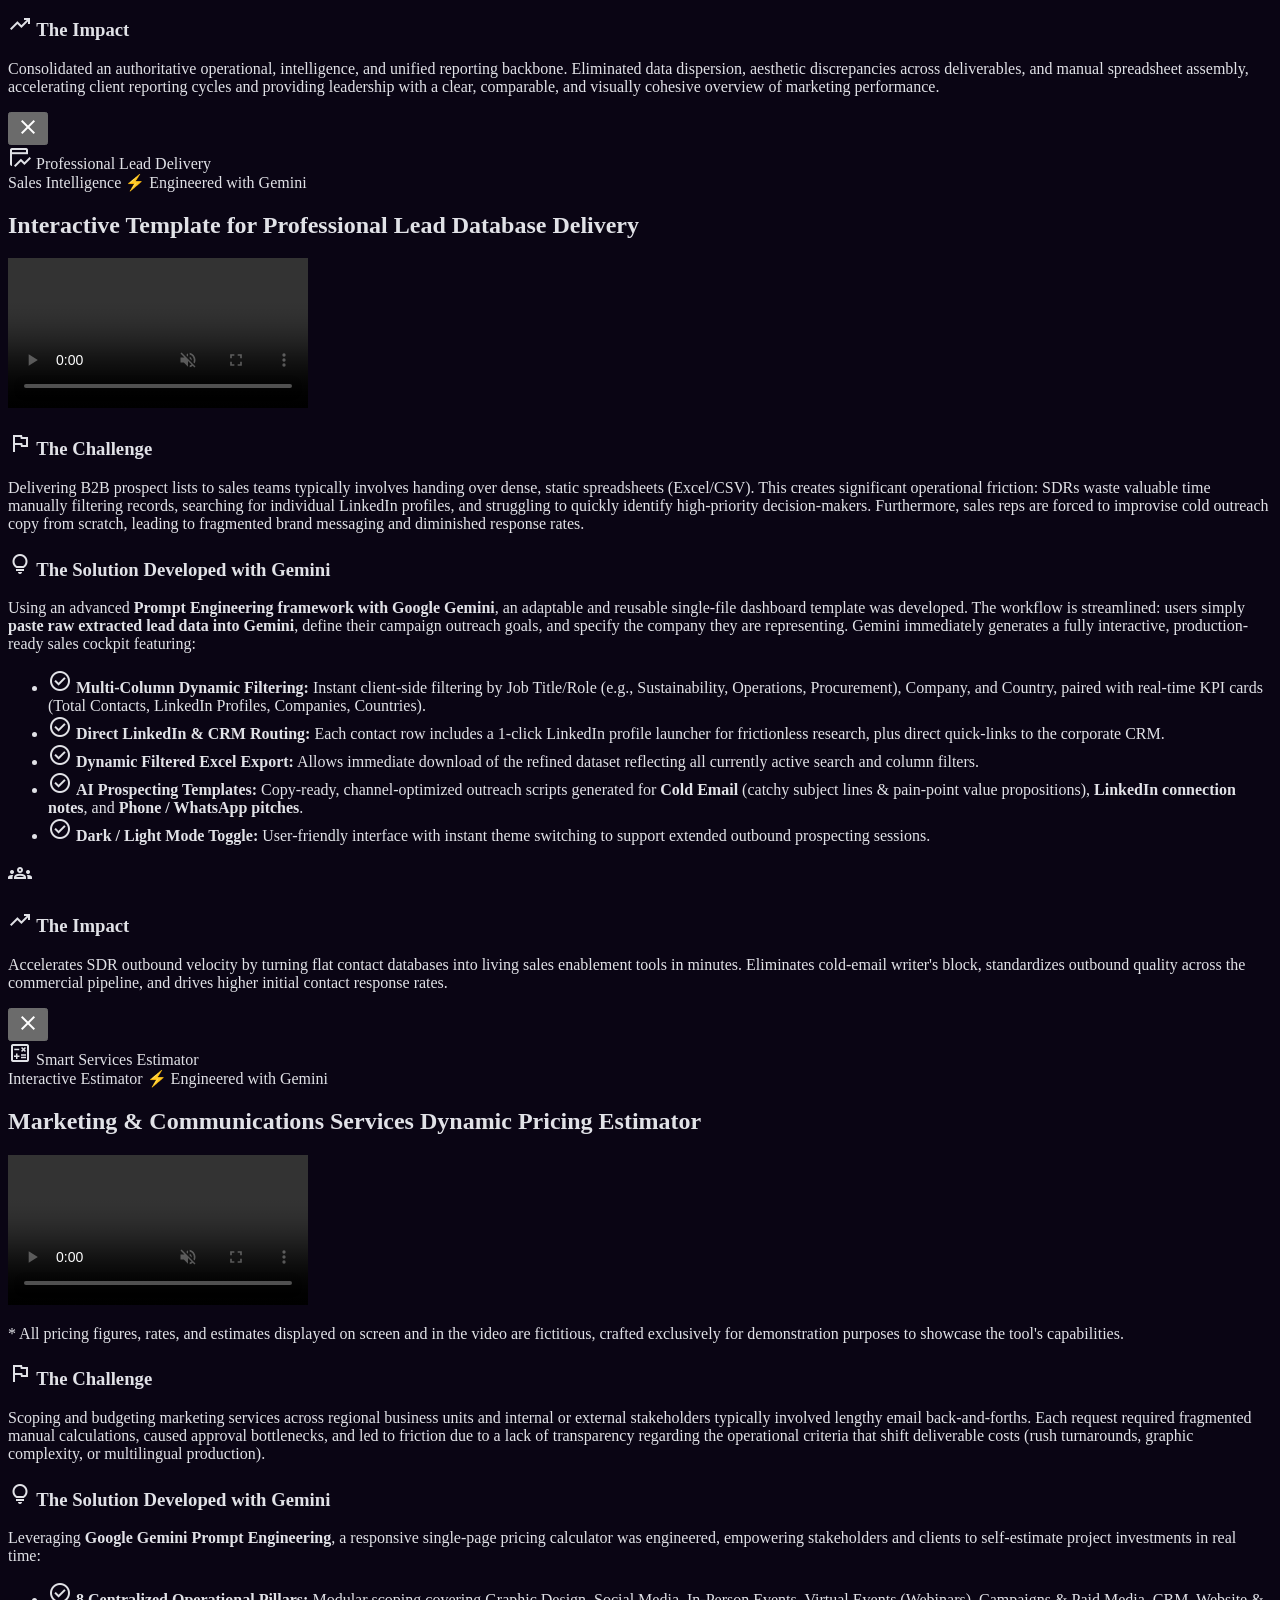
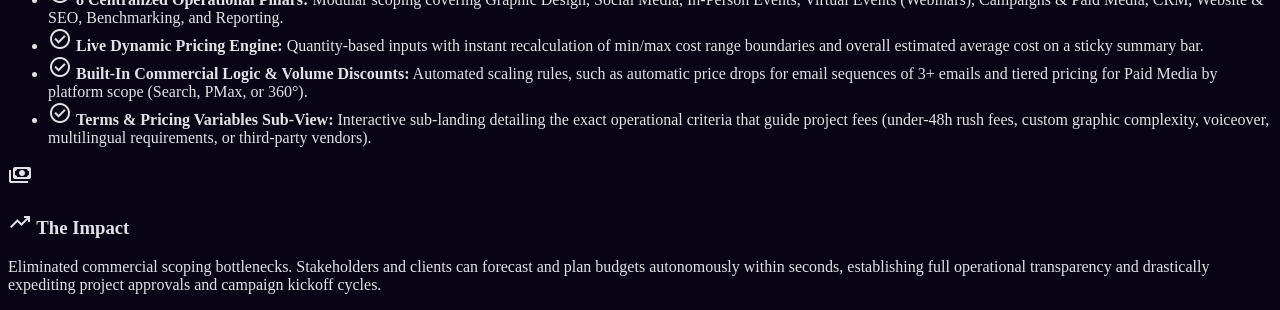
==== commit b027b9df: "Nuevo ajuste del Favicon + aclaración en modal de Reportes" ====
--- a/en.html
+++ b/en.html
@@ -1002,12 +1002,13 @@
             </h2>
 
             <!-- Preview Video Container -->
-            <div class="mb-8 rounded-xl overflow-hidden border border-primary/20 shadow-xl bg-background/80 aspect-video">
+            <div class="mb-3 rounded-xl overflow-hidden border border-primary/20 shadow-xl bg-background/80 aspect-video">
                 <video class="w-full h-full object-cover" autoplay loop muted playsinline controls preload="metadata">
                     <source src="assets/video/reportes-marcomms.mp4" type="video/mp4">
                     Your browser does not support video playback.
                 </video>
             </div>
+            <p class="text-xs text-on-surface-variant/60 italic text-center mb-8">* All metrics and figures displayed on screen and in the video have been masked with "X" (replacing each numeric digit with an "X") purposefully to protect the company's internal and confidential data.</p>
 
             <div class="space-y-8">
                 <div>
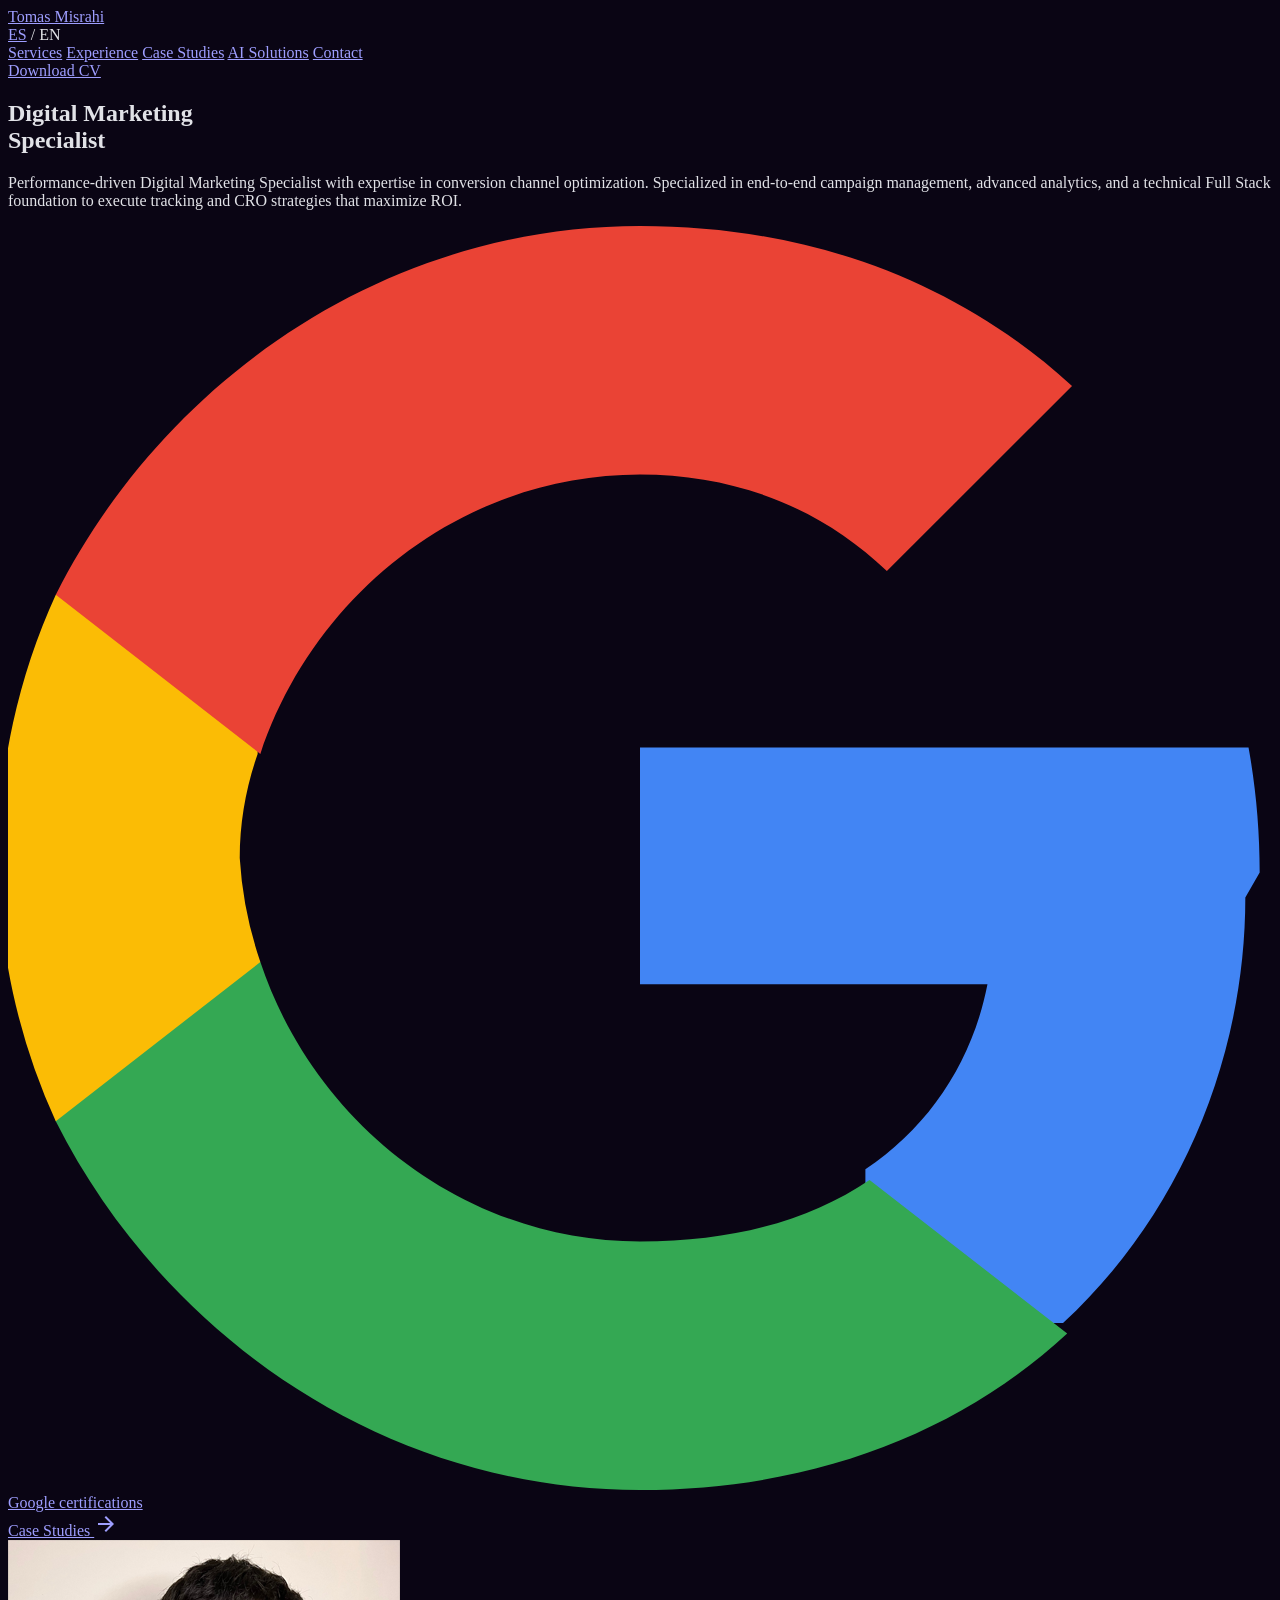
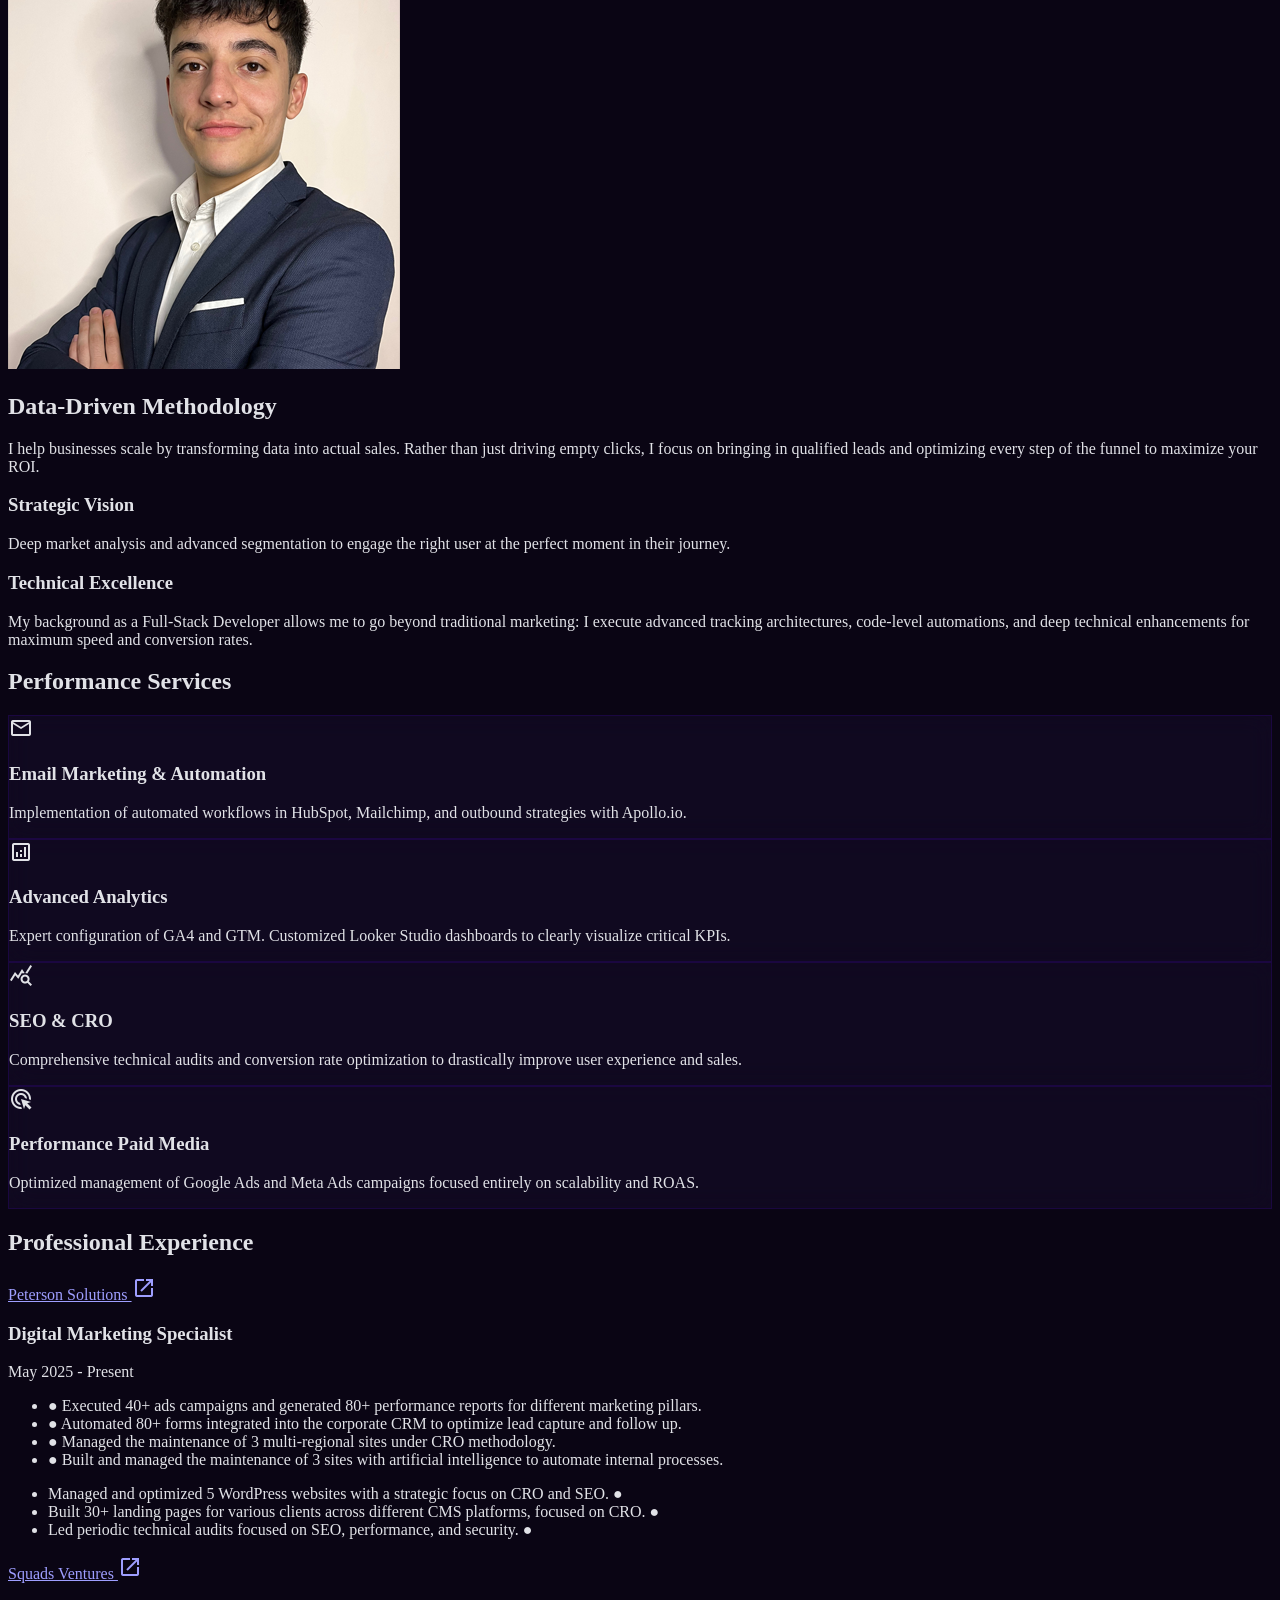
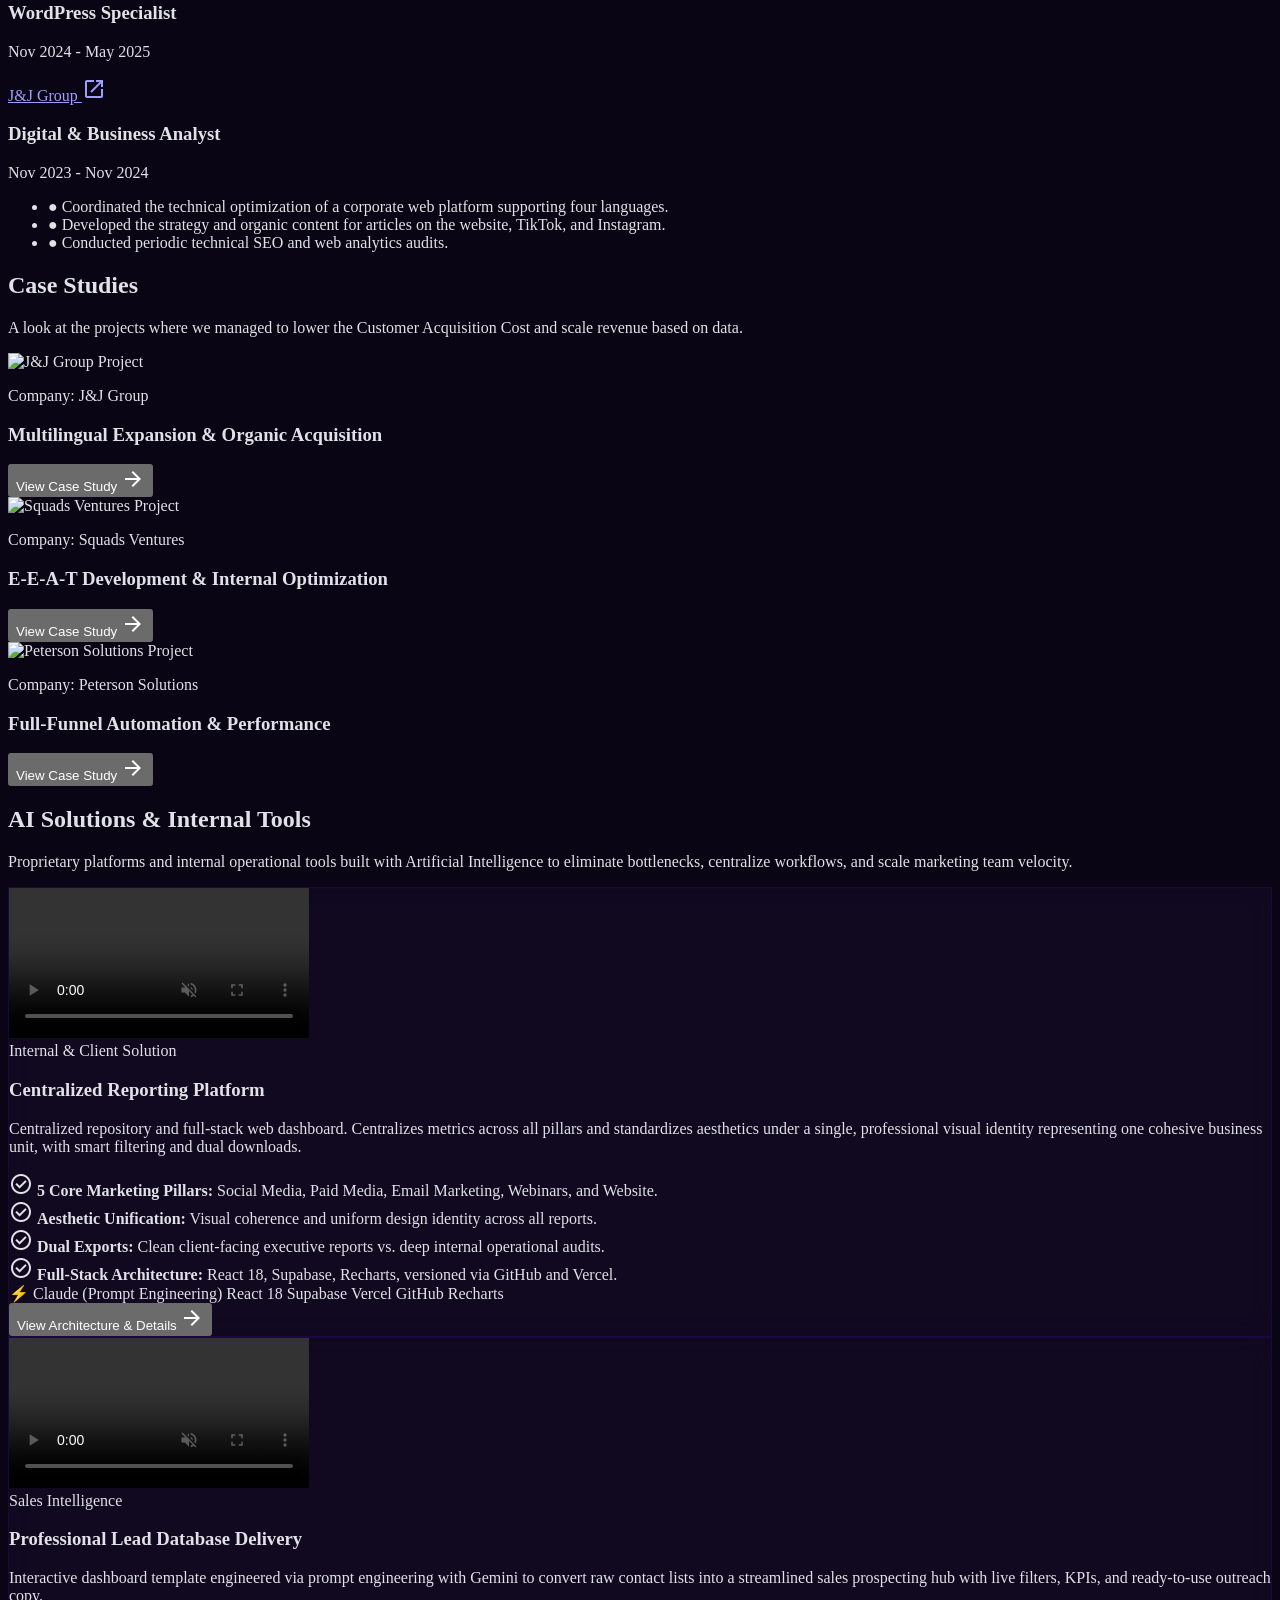
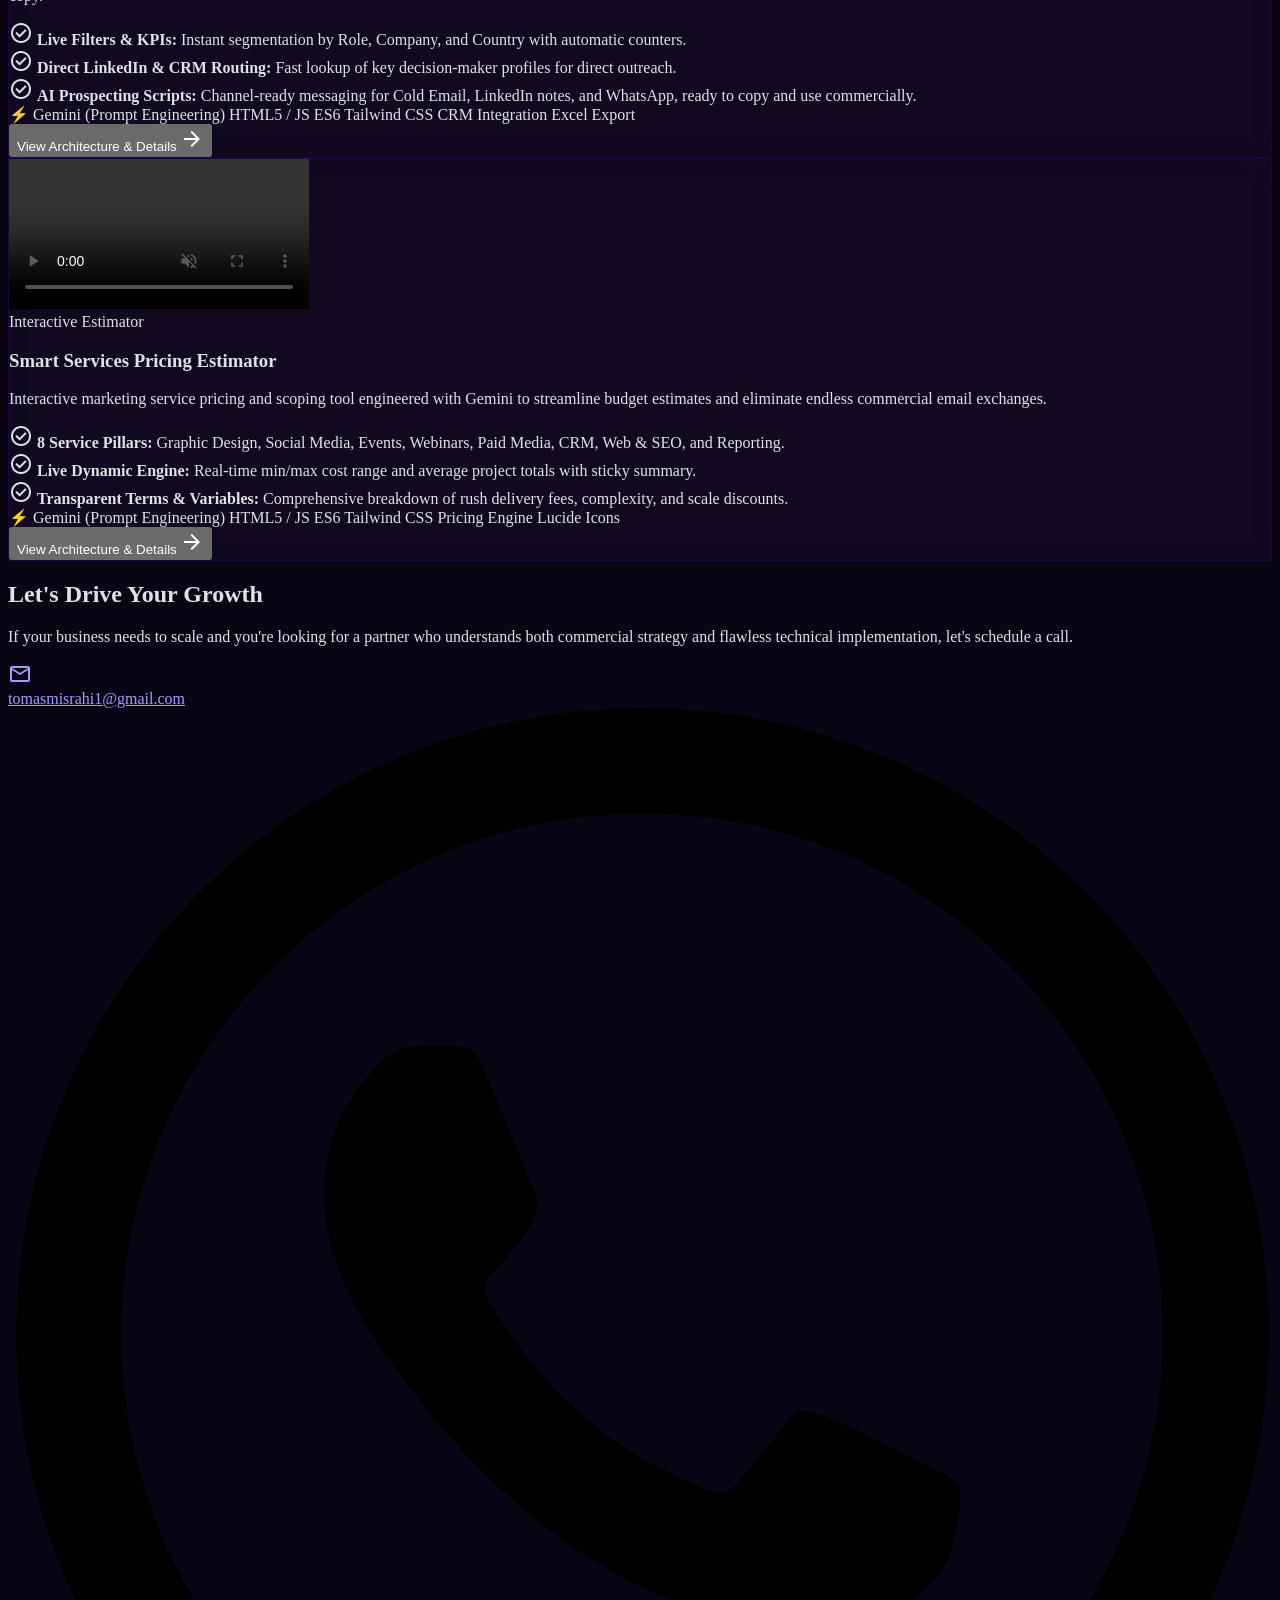
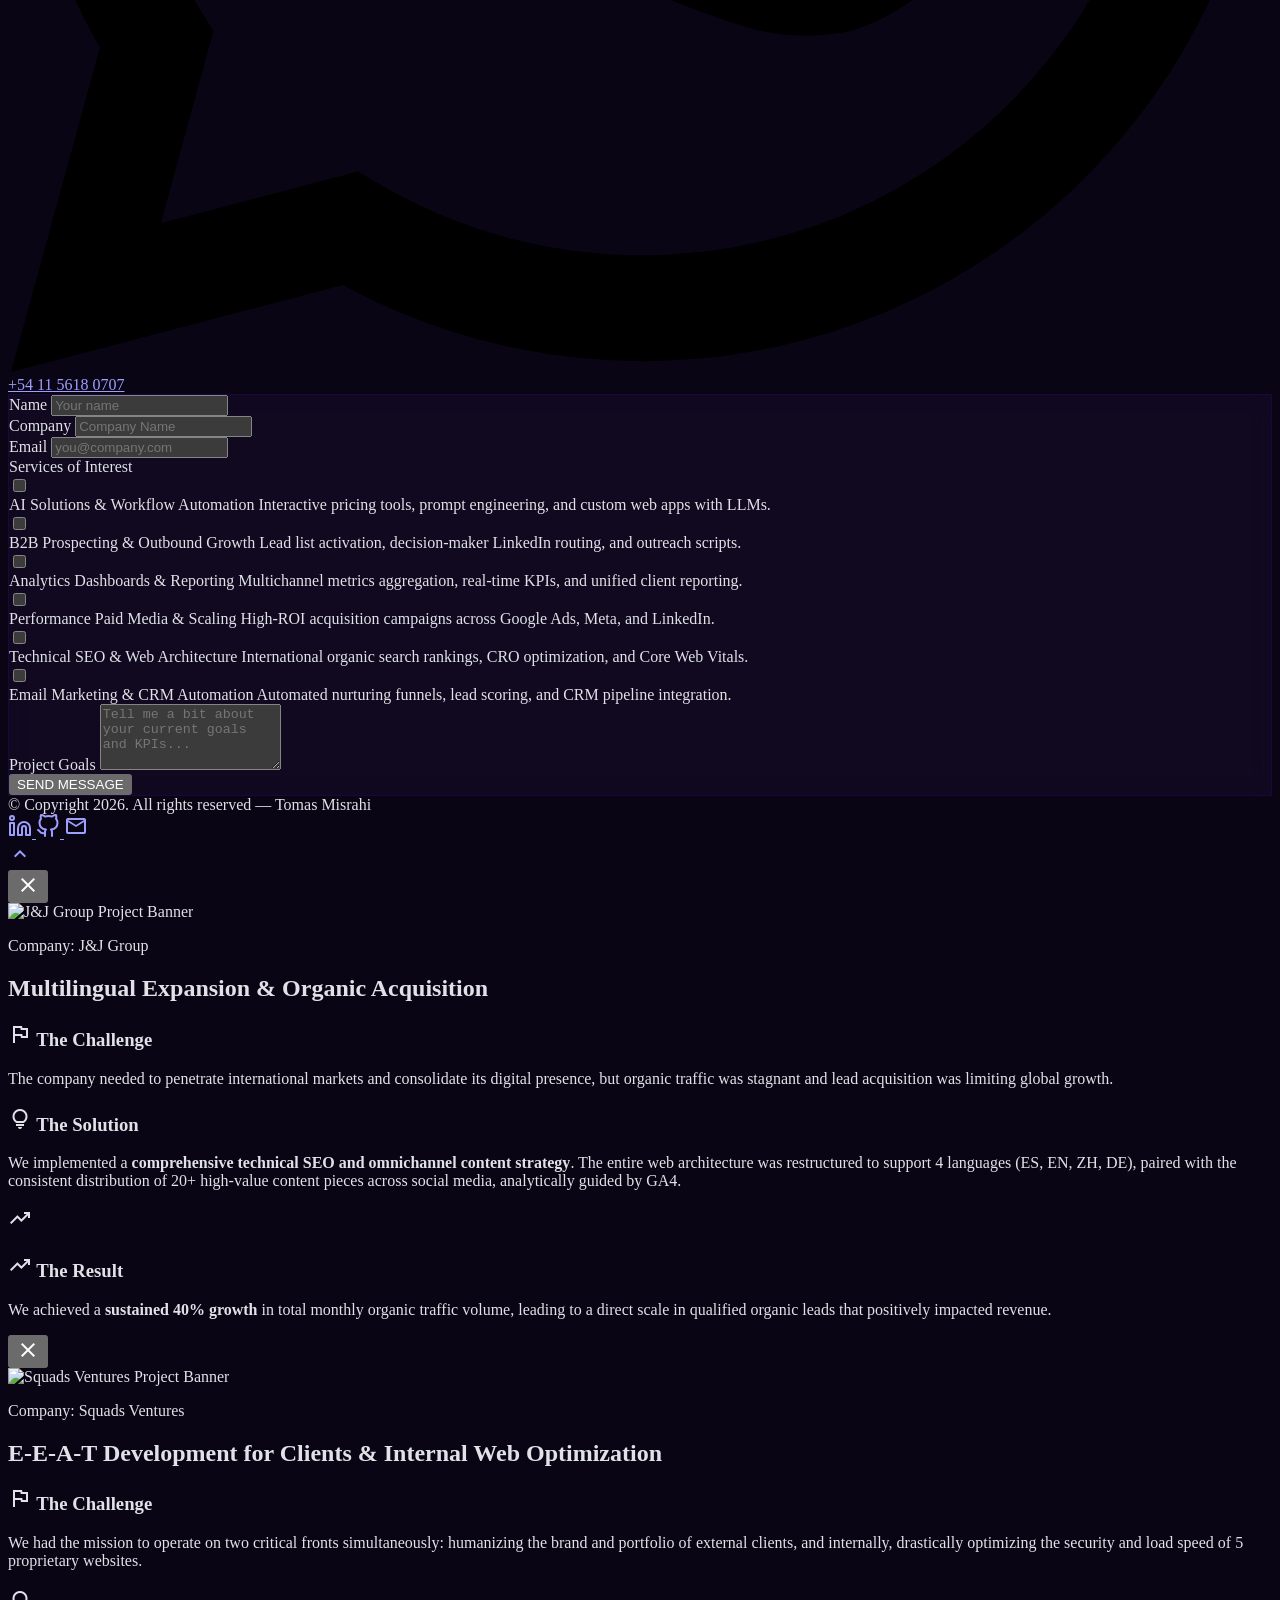
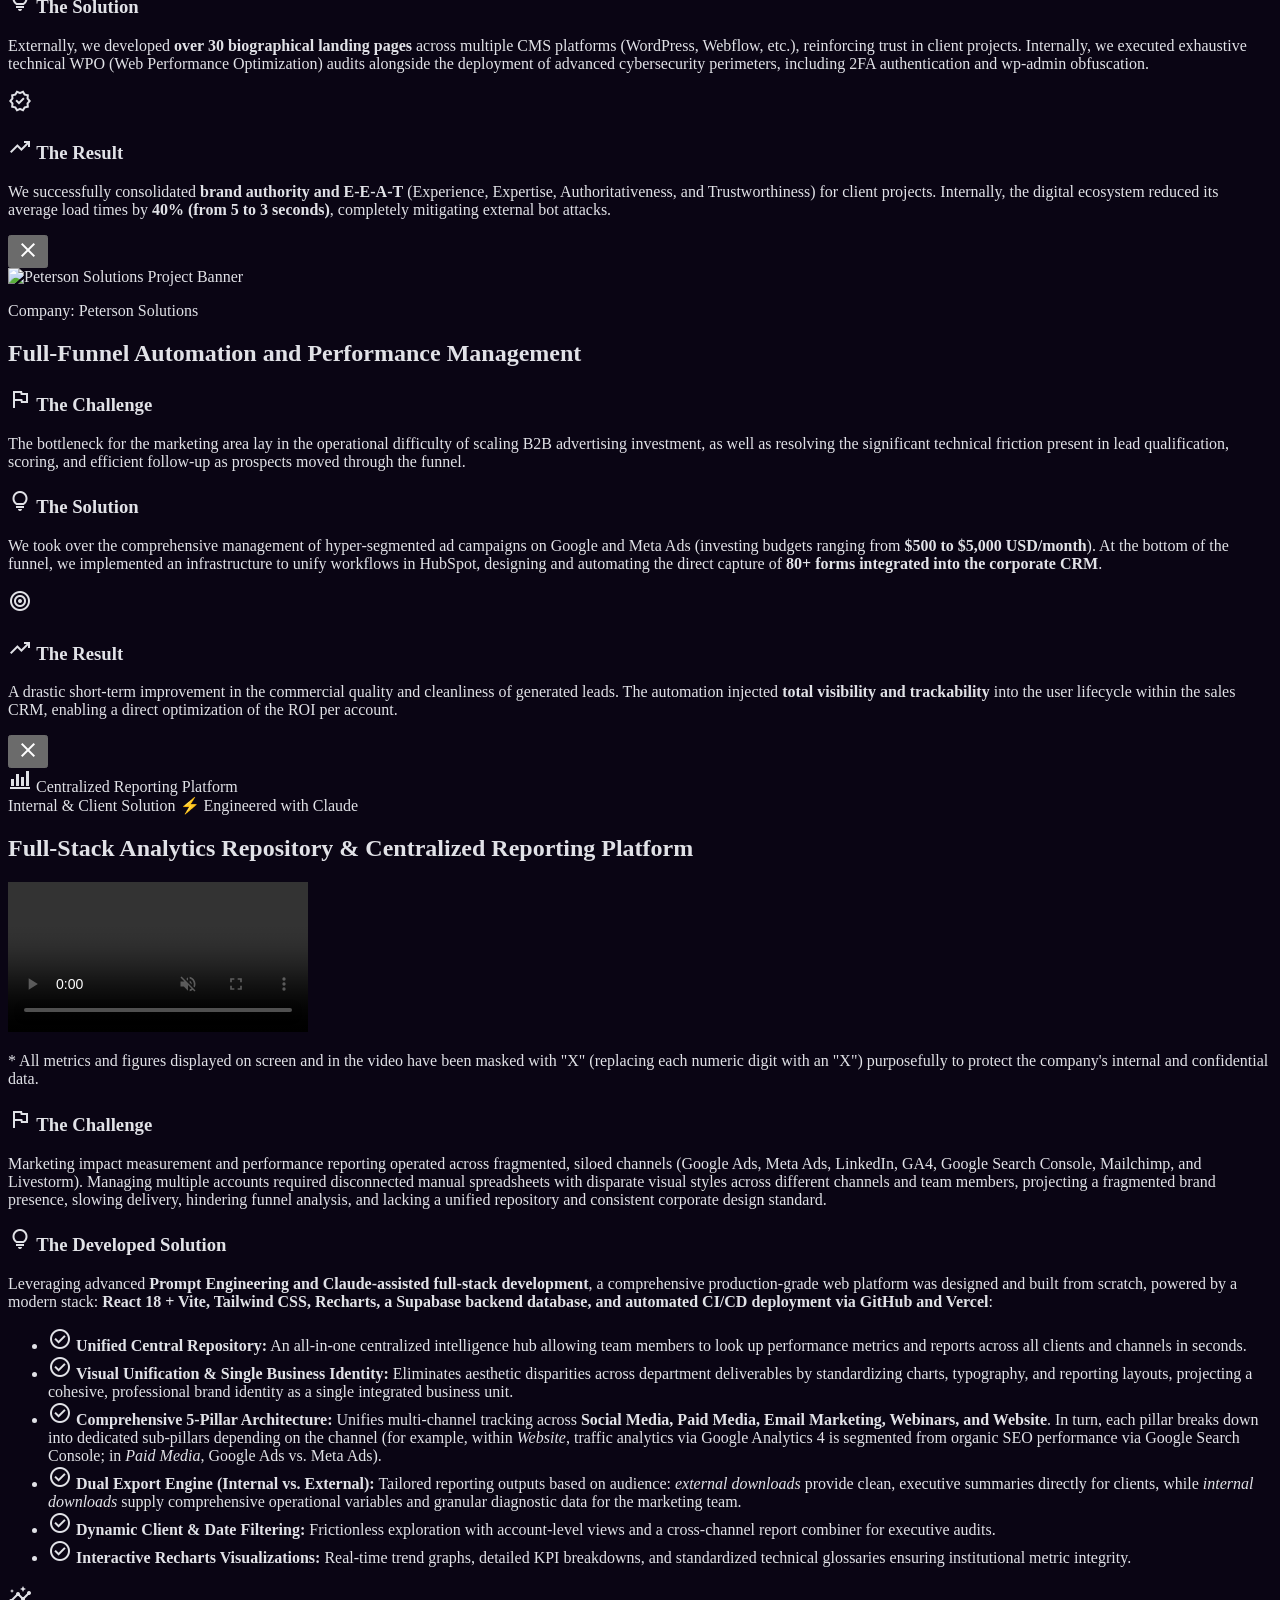
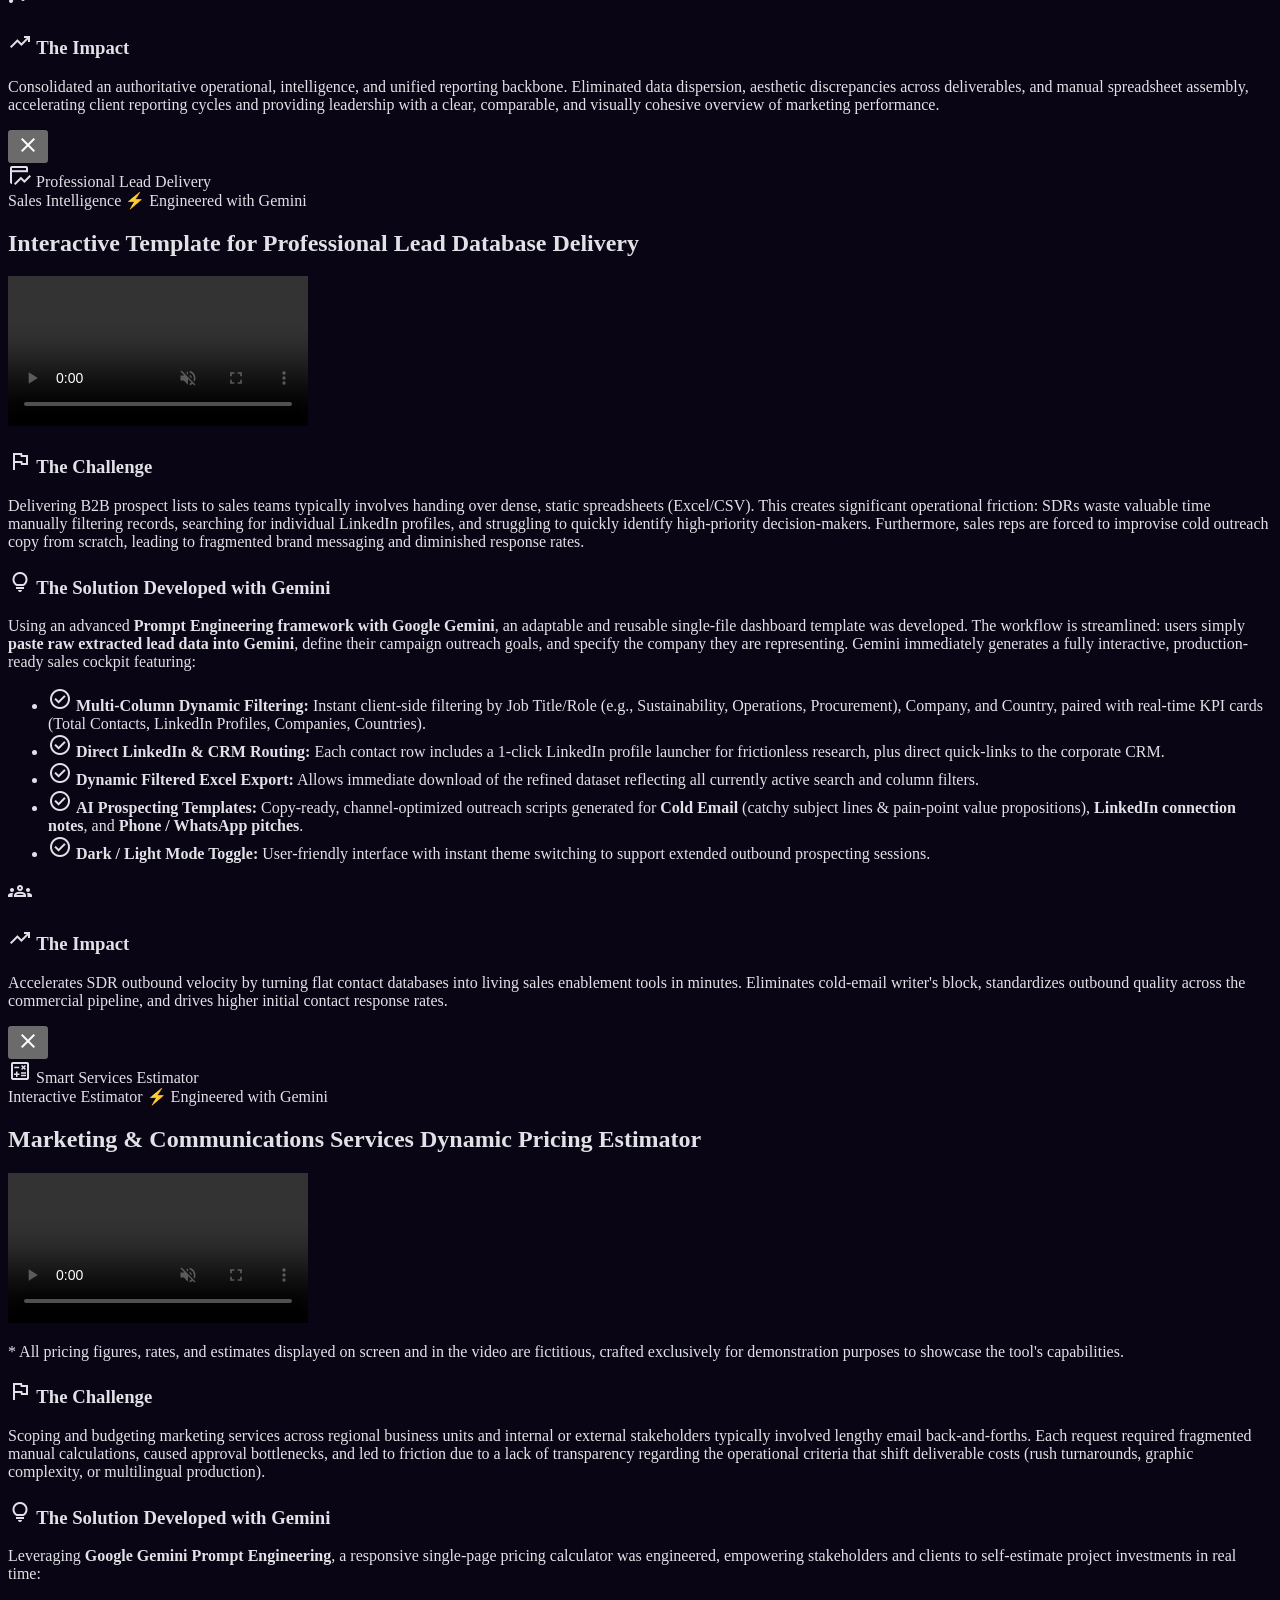
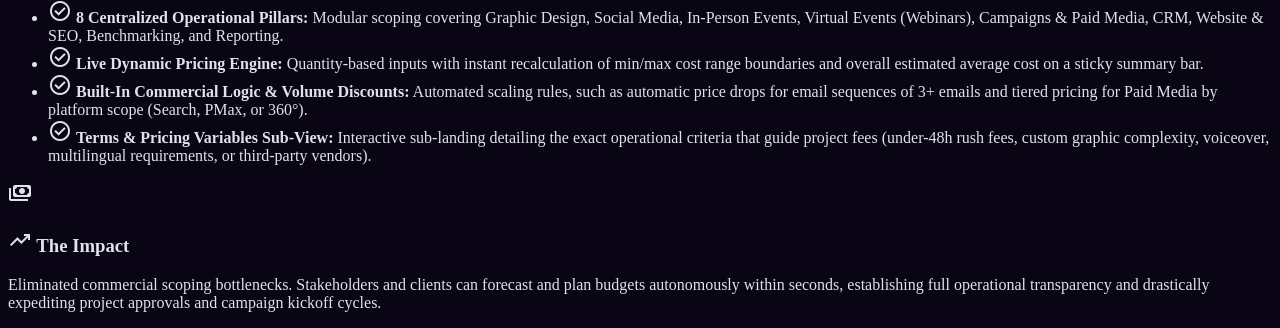
==== commit 008be016: "Actualización de PDF CV" ====
--- a/en.html
+++ b/en.html
@@ -5,6 +5,16 @@
 <meta content="width=device-width, initial-scale=1.0" name="viewport"/>
 <meta name="theme-color" content="#0A0514"/>
 <meta name="color-scheme" content="dark"/>
+
+<!-- Google tag (gtag.js) - Google Analytics 4 -->
+<script async src="https://www.googletagmanager.com/gtag/js?id=G-XXXXXXXXXX"></script>
+<script>
+  window.dataLayer = window.dataLayer || [];
+  function gtag(){dataLayer.push(arguments);}
+  gtag('js', new Date());
+
+  gtag('config', 'G-XXXXXXXXXX');
+</script>
 
 <!-- Primary SEO & Business Metadata -->
 <title>Tomas Misrahi | Digital Marketing, Performance &amp; CRO Specialist</title>
@@ -267,7 +277,7 @@
 
 <!-- CV Button -->
 <div class="order-2 md:order-4 ml-auto md:ml-6 flex-shrink-0">
-<a href="./assets/cv/cv-tomas-misrahi-digital-marketing.pdf" download class="bg-primary text-white px-5 md:px-8 py-2 md:py-2.5 rounded-full font-label text-xs md:text-sm font-bold hover:scale-105 transition-all shadow-lg shadow-primary/20 inline-block text-center cursor-pointer whitespace-nowrap">
+<a href="./assets/cv/CV%20-%20Tomas%20Misrahi%20-%20EN.pdf" download="CV - Tomas Misrahi - EN.pdf" class="bg-primary text-white px-5 md:px-8 py-2 md:py-2.5 rounded-full font-label text-xs md:text-sm font-bold hover:scale-105 transition-all shadow-lg shadow-primary/20 inline-block text-center cursor-pointer whitespace-nowrap">
     Download CV
 </a>
 </div>
@@ -407,9 +417,10 @@
 </div>
 <div class="ml-12 md:ml-0 md:w-1/2 md:pl-12 mt-4 md:mt-0">
 <ul class="space-y-3 text-on-surface-variant text-sm">
-<li class="flex gap-3"><span class="text-primary mt-1">●</span> Designed and automated 80+ forms integrated into the corporate CRM to optimize lead generation.</li>
-<li class="flex gap-3"><span class="text-primary mt-1">●</span> Managed the maintenance of 3 core websites under CRO methodology and led technical support for a network of 7 multi-regional sites.</li>
-<li class="flex gap-3"><span class="text-primary mt-1">●</span> Executed 40+ multi-channel campaigns and generated 70+ GA4 performance reports to drive strategy.</li>
+<li class="flex gap-3"><span class="text-primary mt-1">●</span> Executed 40+ ads campaigns and generated 80+ performance reports for different marketing pillars.</li>
+<li class="flex gap-3"><span class="text-primary mt-1">●</span> Automated 80+ forms integrated into the corporate CRM to optimize lead capture and follow up.</li>
+<li class="flex gap-3"><span class="text-primary mt-1">●</span> Managed the maintenance of 3 multi-regional sites under CRO methodology.</li>
+<li class="flex gap-3"><span class="text-primary mt-1">●</span> Built and managed the maintenance of 3 sites with artificial intelligence to automate internal processes.</li>
 </ul>
 </div>
 </div>
@@ -444,7 +455,7 @@
 <div class="ml-12 md:ml-0 md:w-1/2 md:pl-12 mt-4 md:mt-0">
 <ul class="space-y-3 text-on-surface-variant text-sm">
 <li class="flex gap-3"><span class="text-primary mt-1">●</span> Coordinated the technical optimization of a corporate web platform supporting four languages.</li>
-<li class="flex gap-3"><span class="text-primary mt-1">●</span> Developed the organic content strategy and creation for web (SEO) and social media (TikTok and Instagram).</li>
+<li class="flex gap-3"><span class="text-primary mt-1">●</span> Developed the strategy and organic content for articles on the website, TikTok, and Instagram.</li>
 <li class="flex gap-3"><span class="text-primary mt-1">●</span> Conducted periodic technical SEO and web analytics audits.</li>
 </ul>
 </div>
